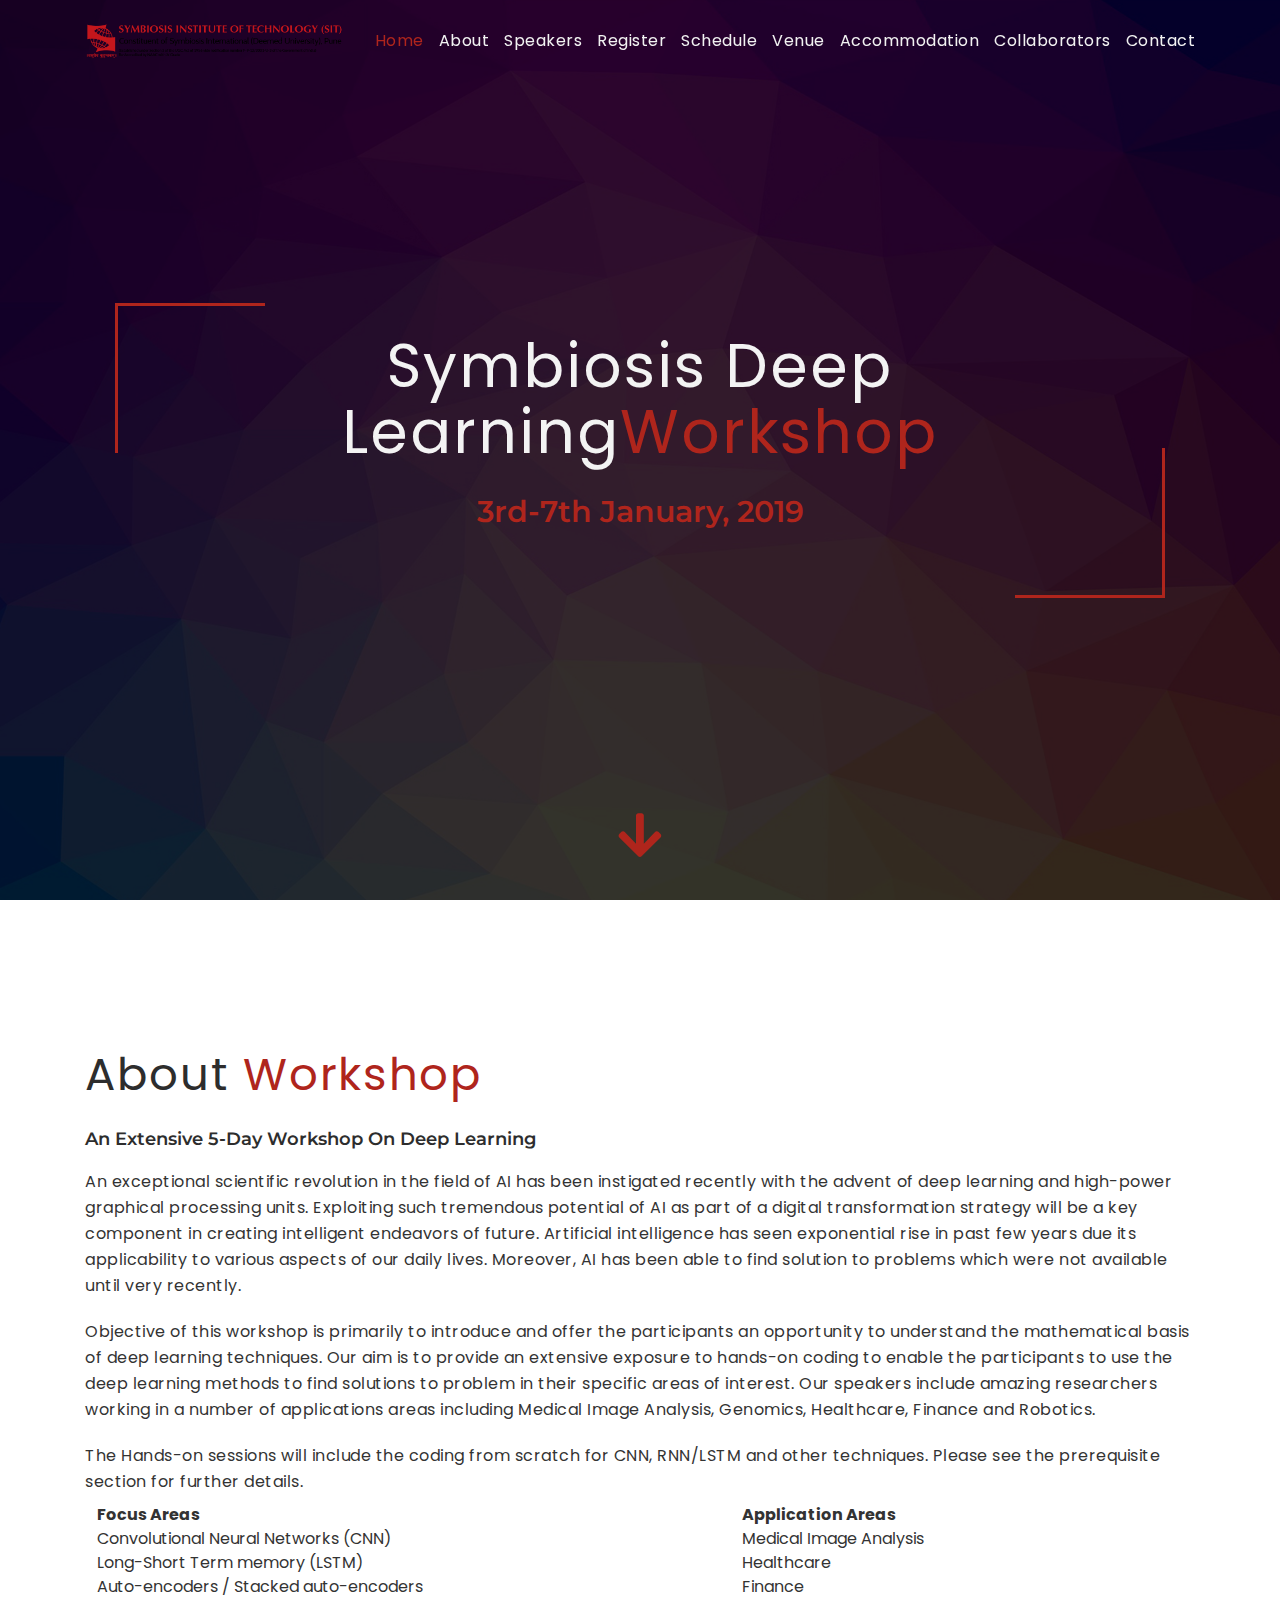
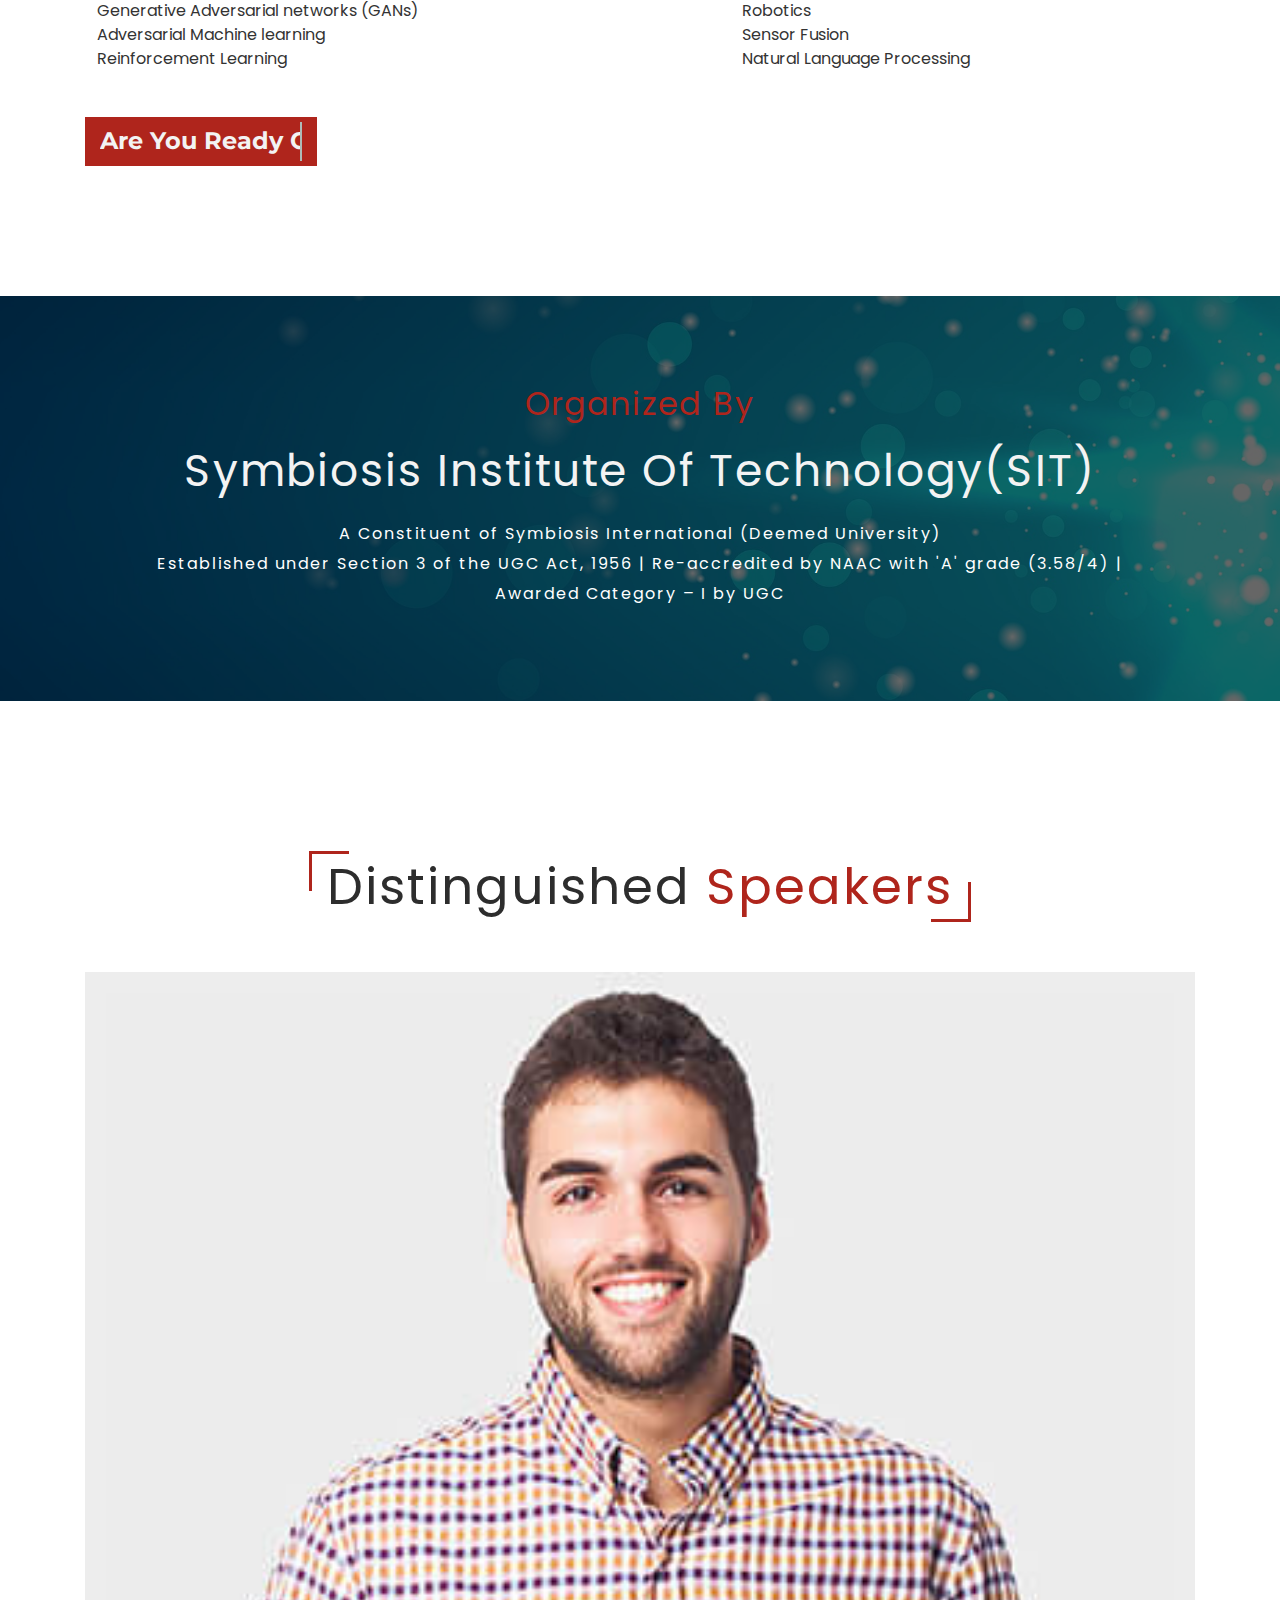
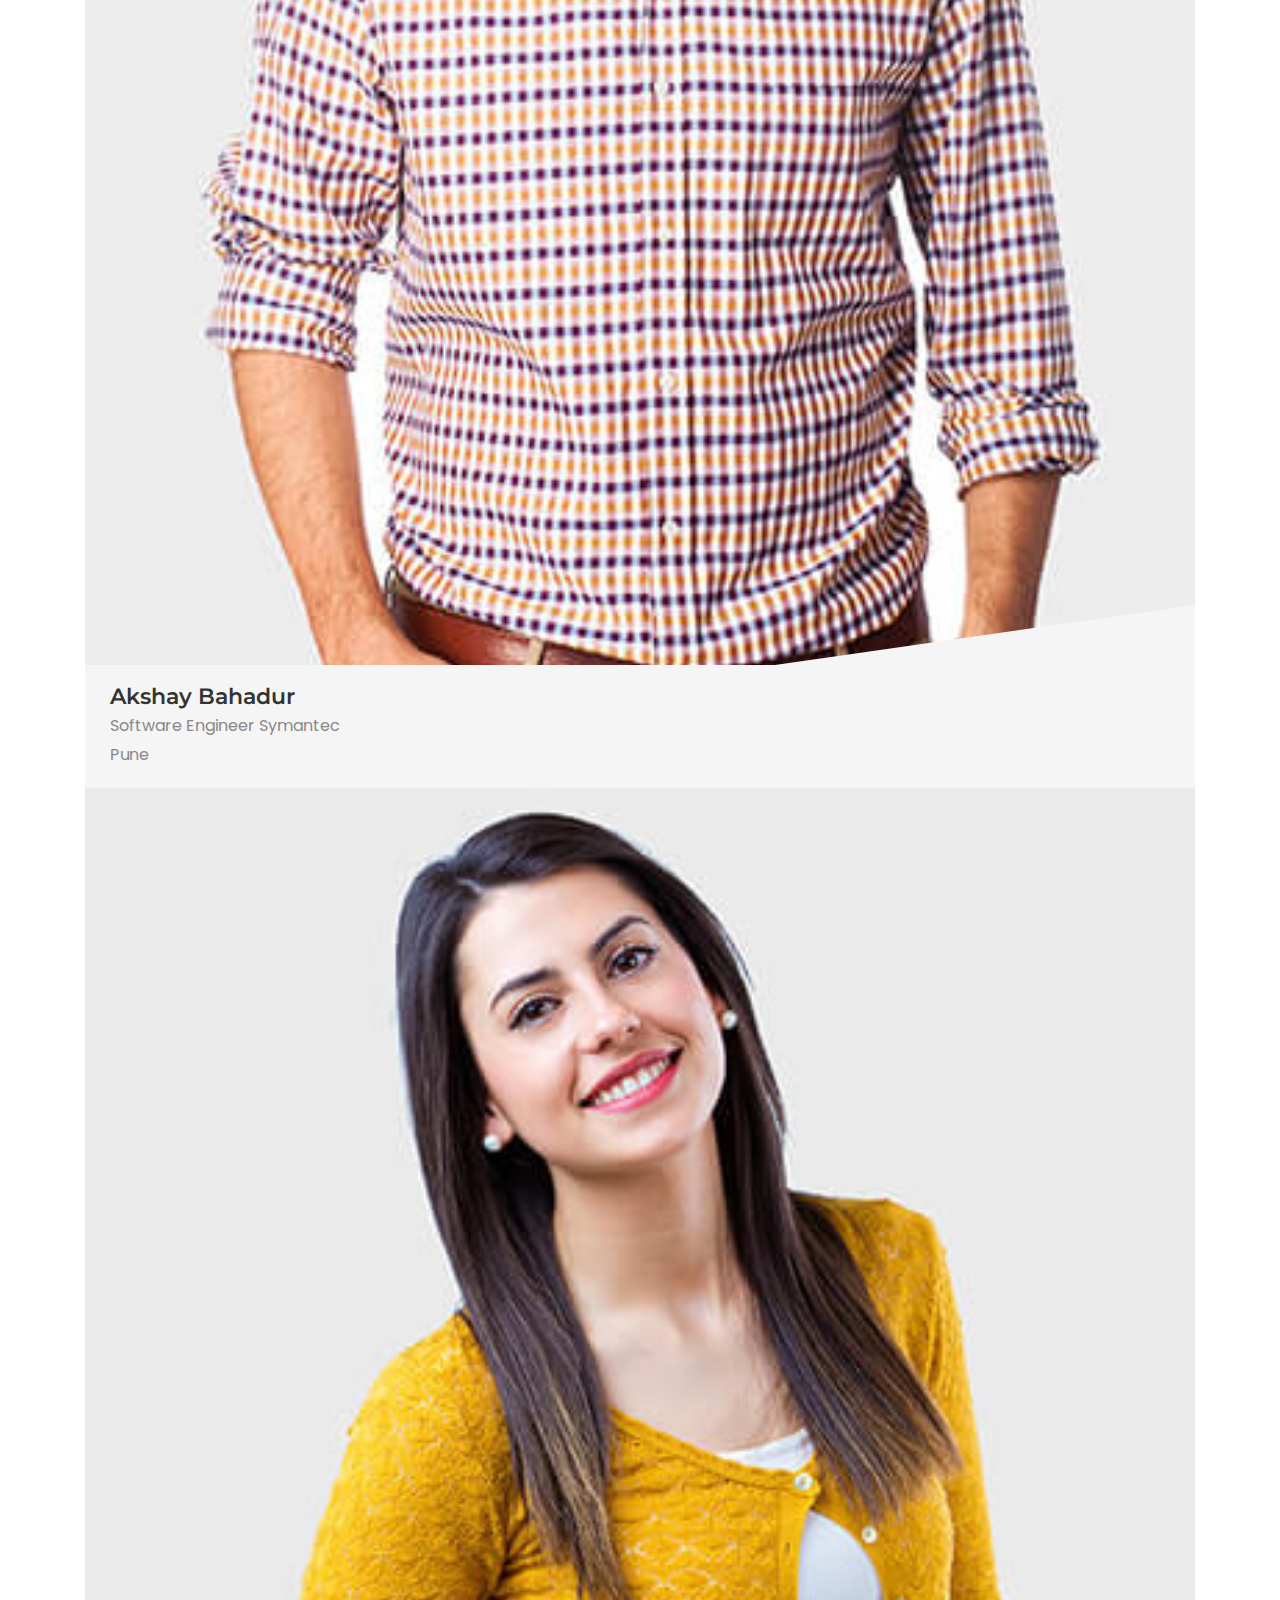
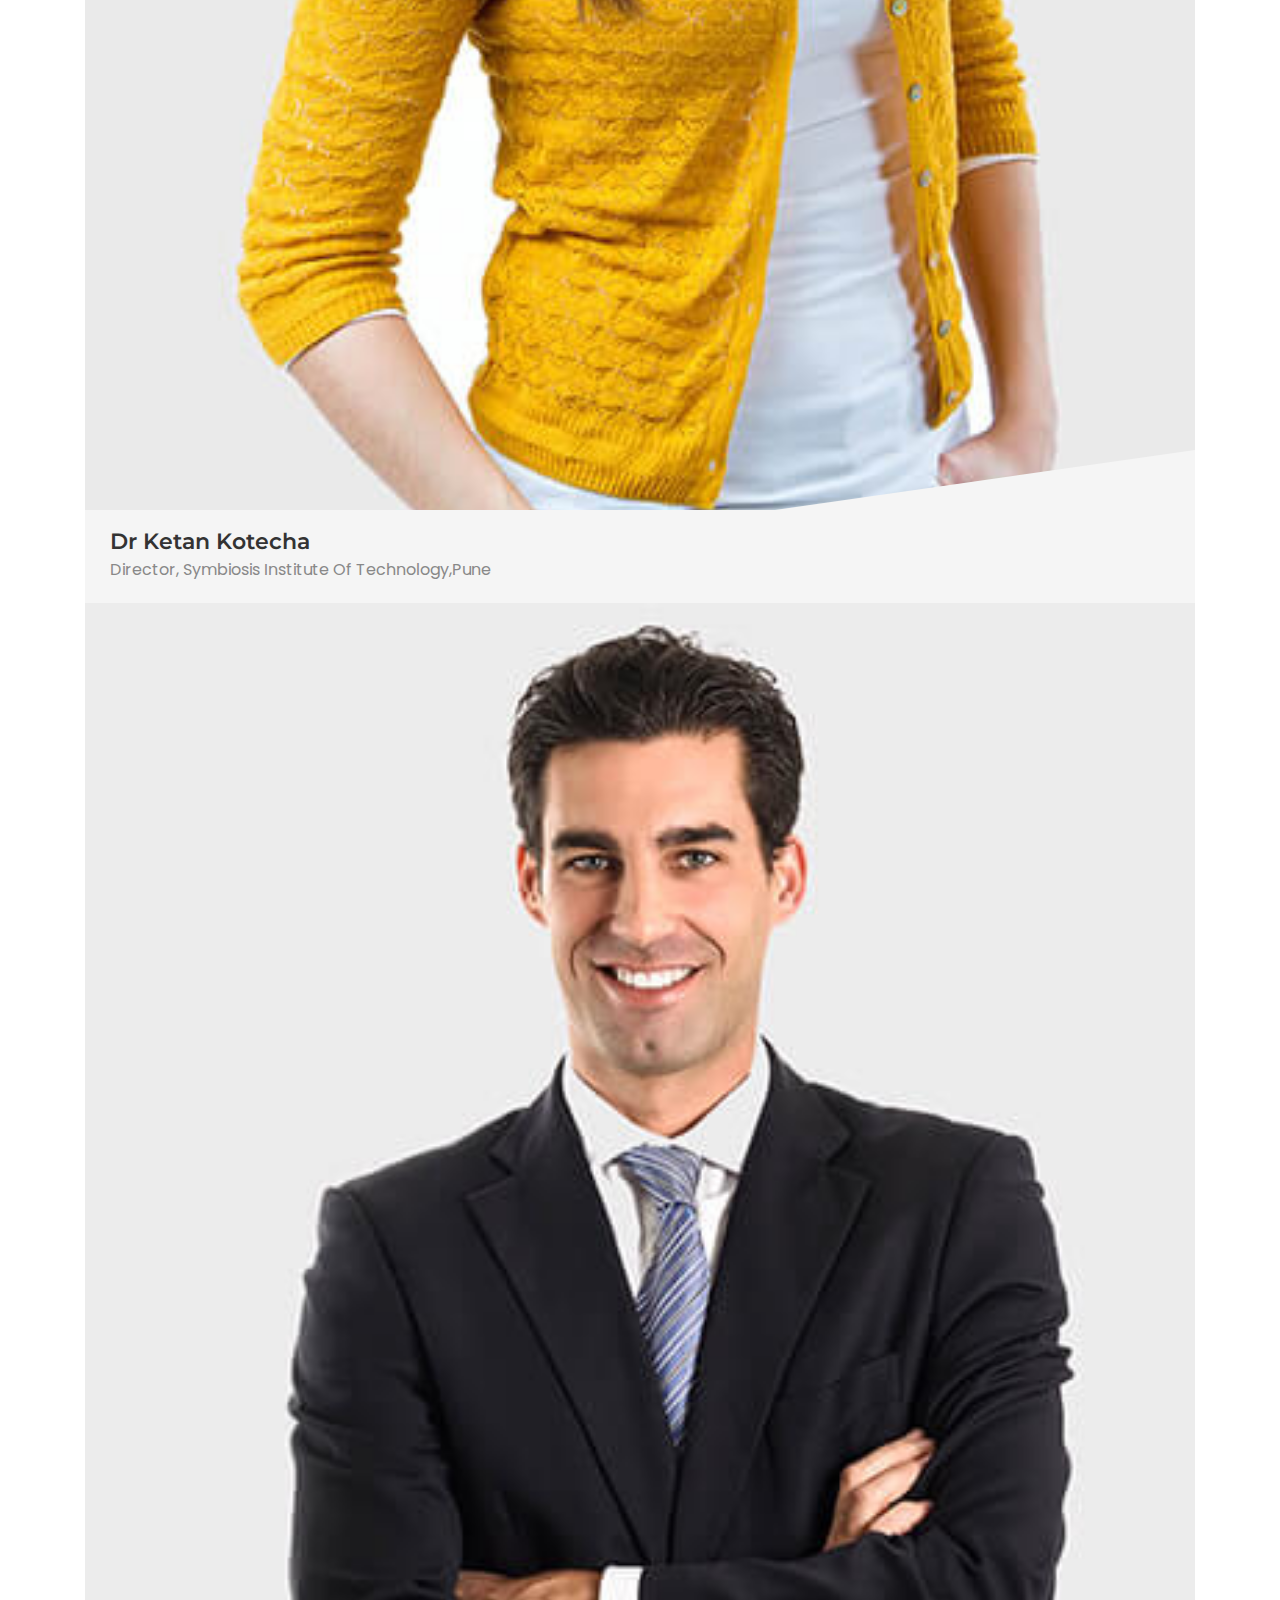
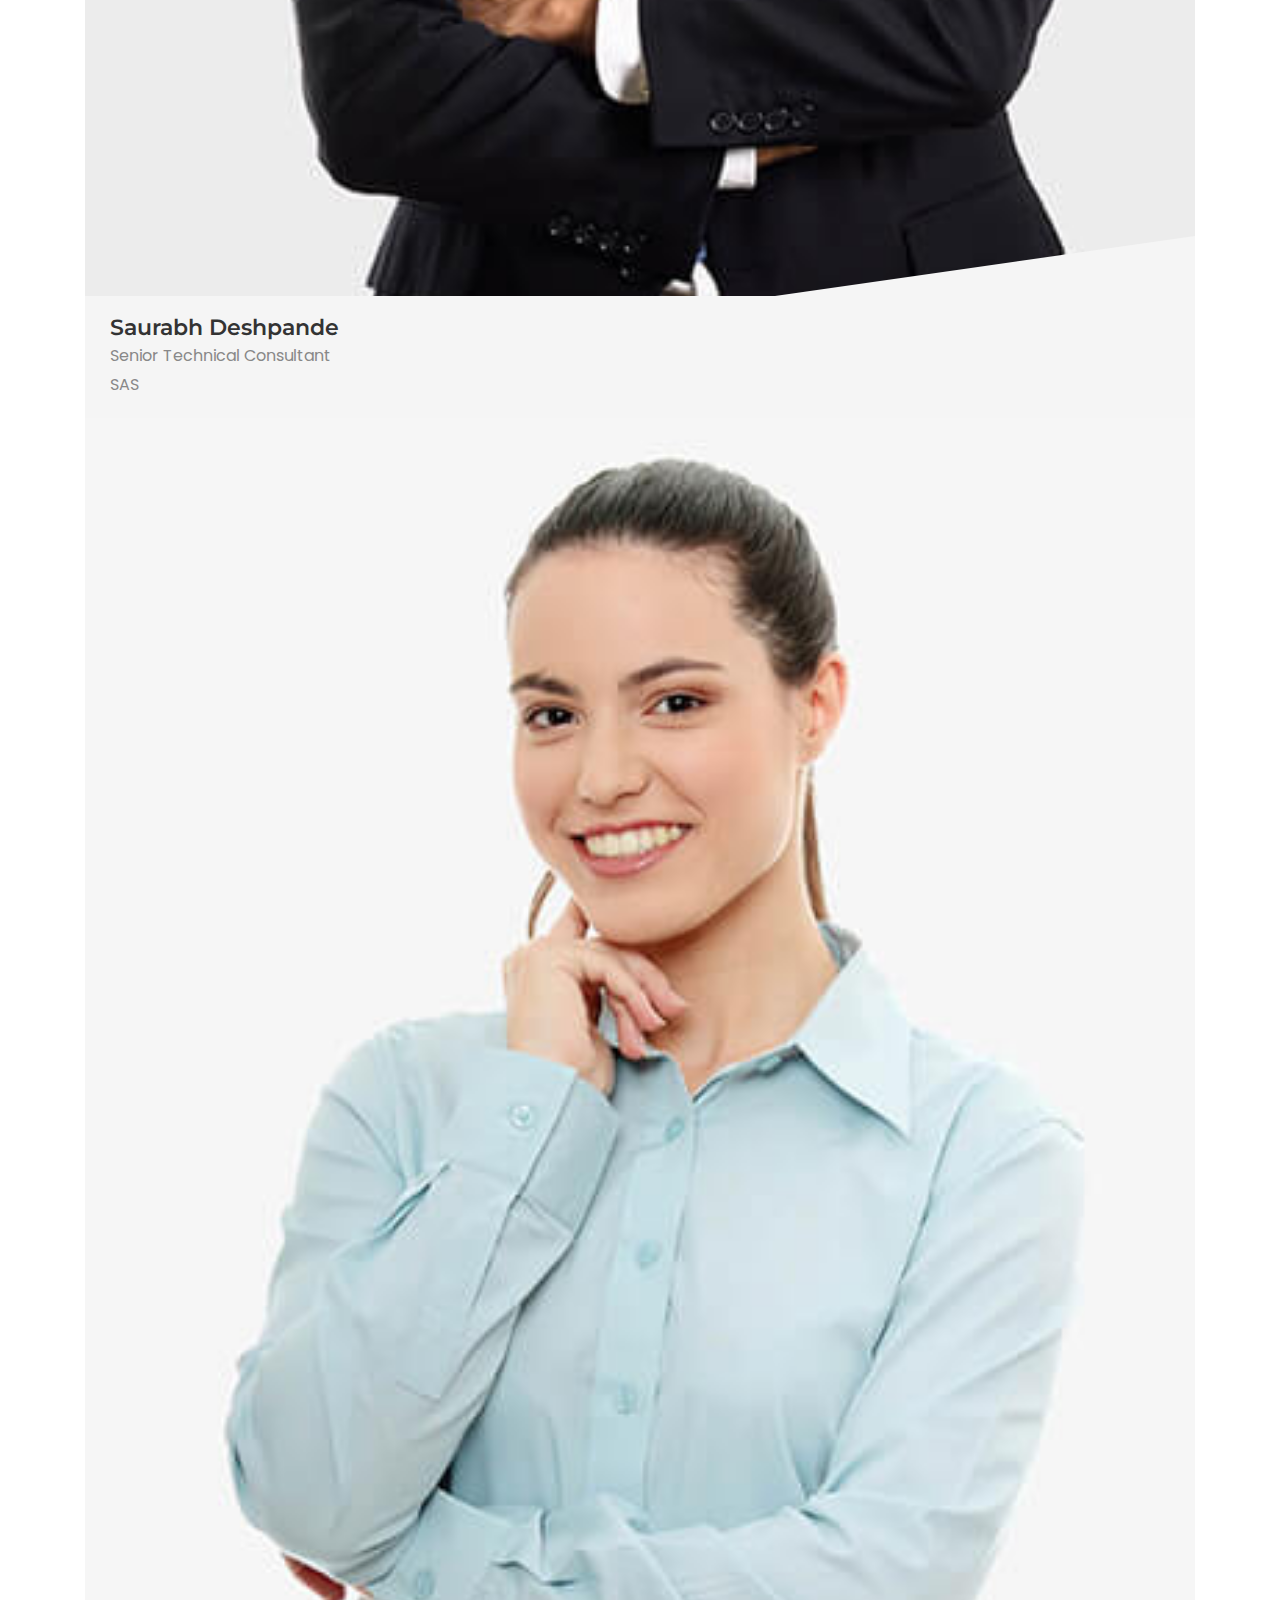
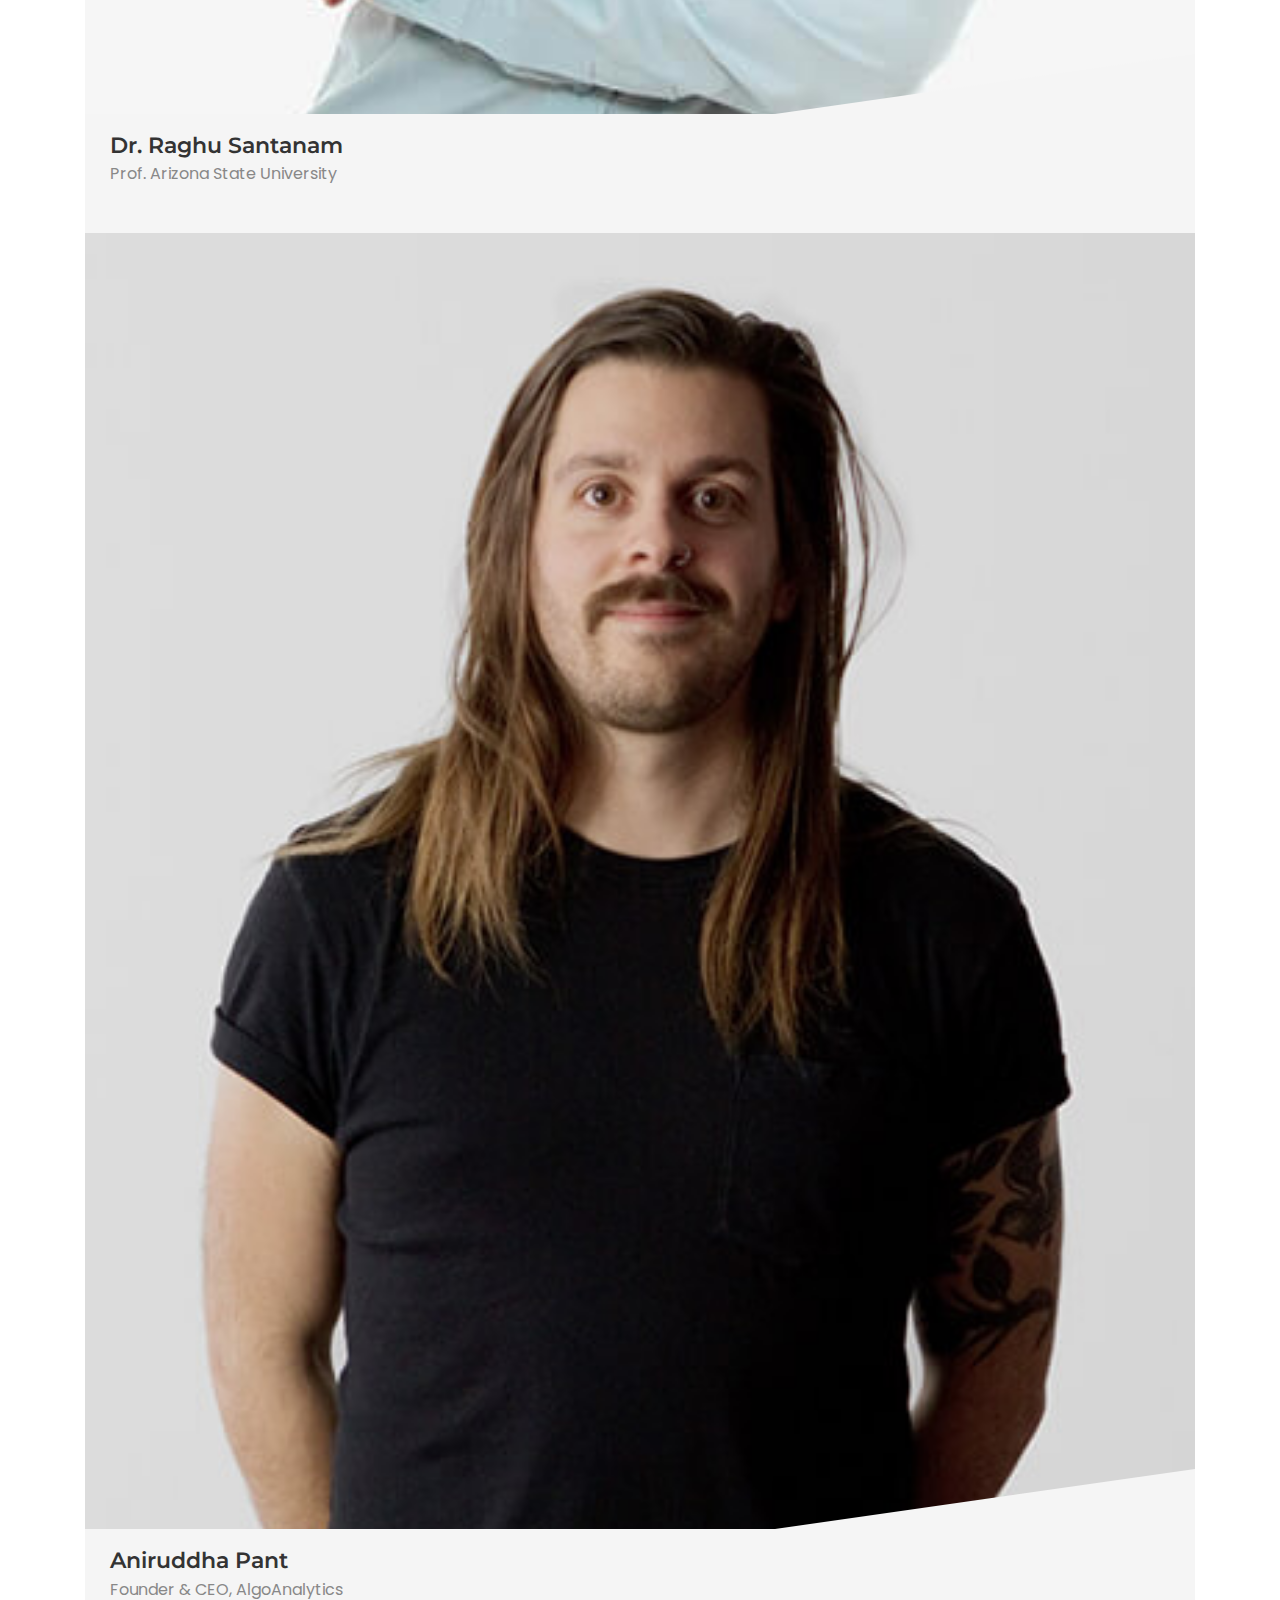
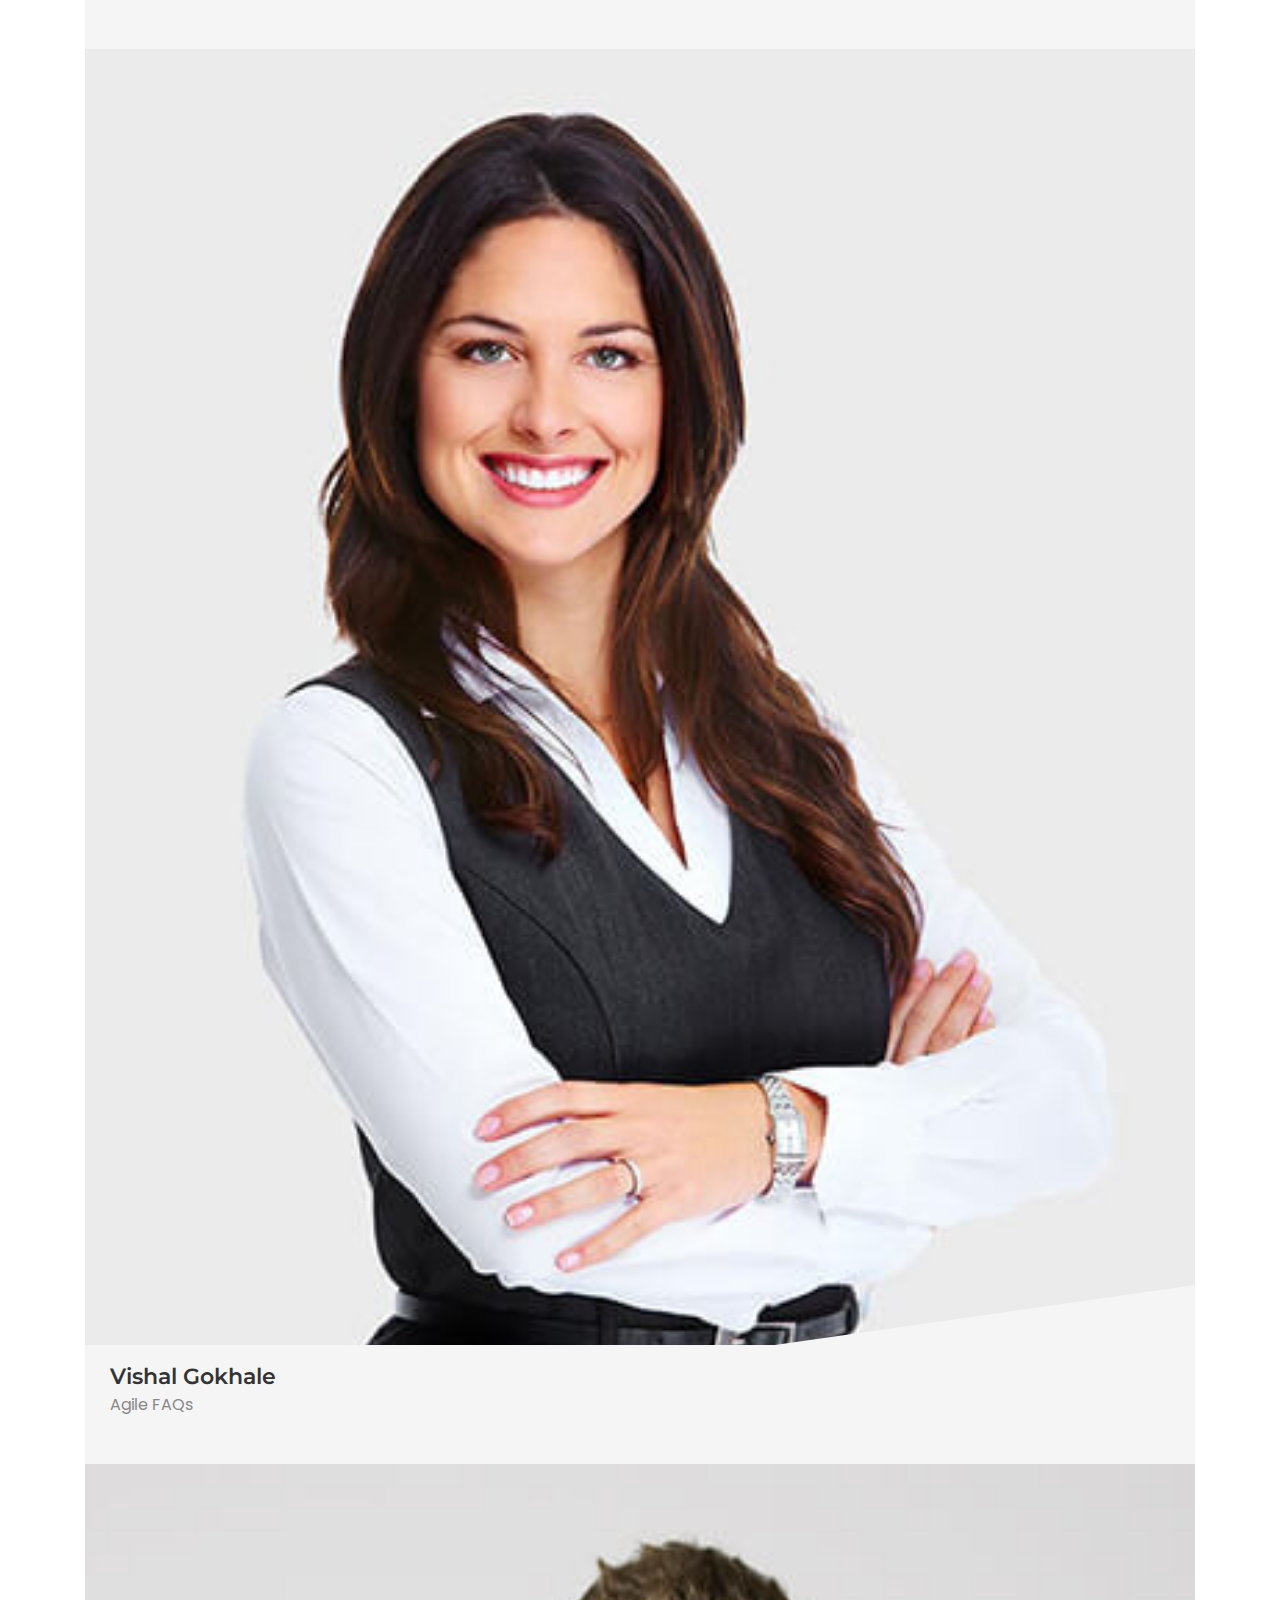
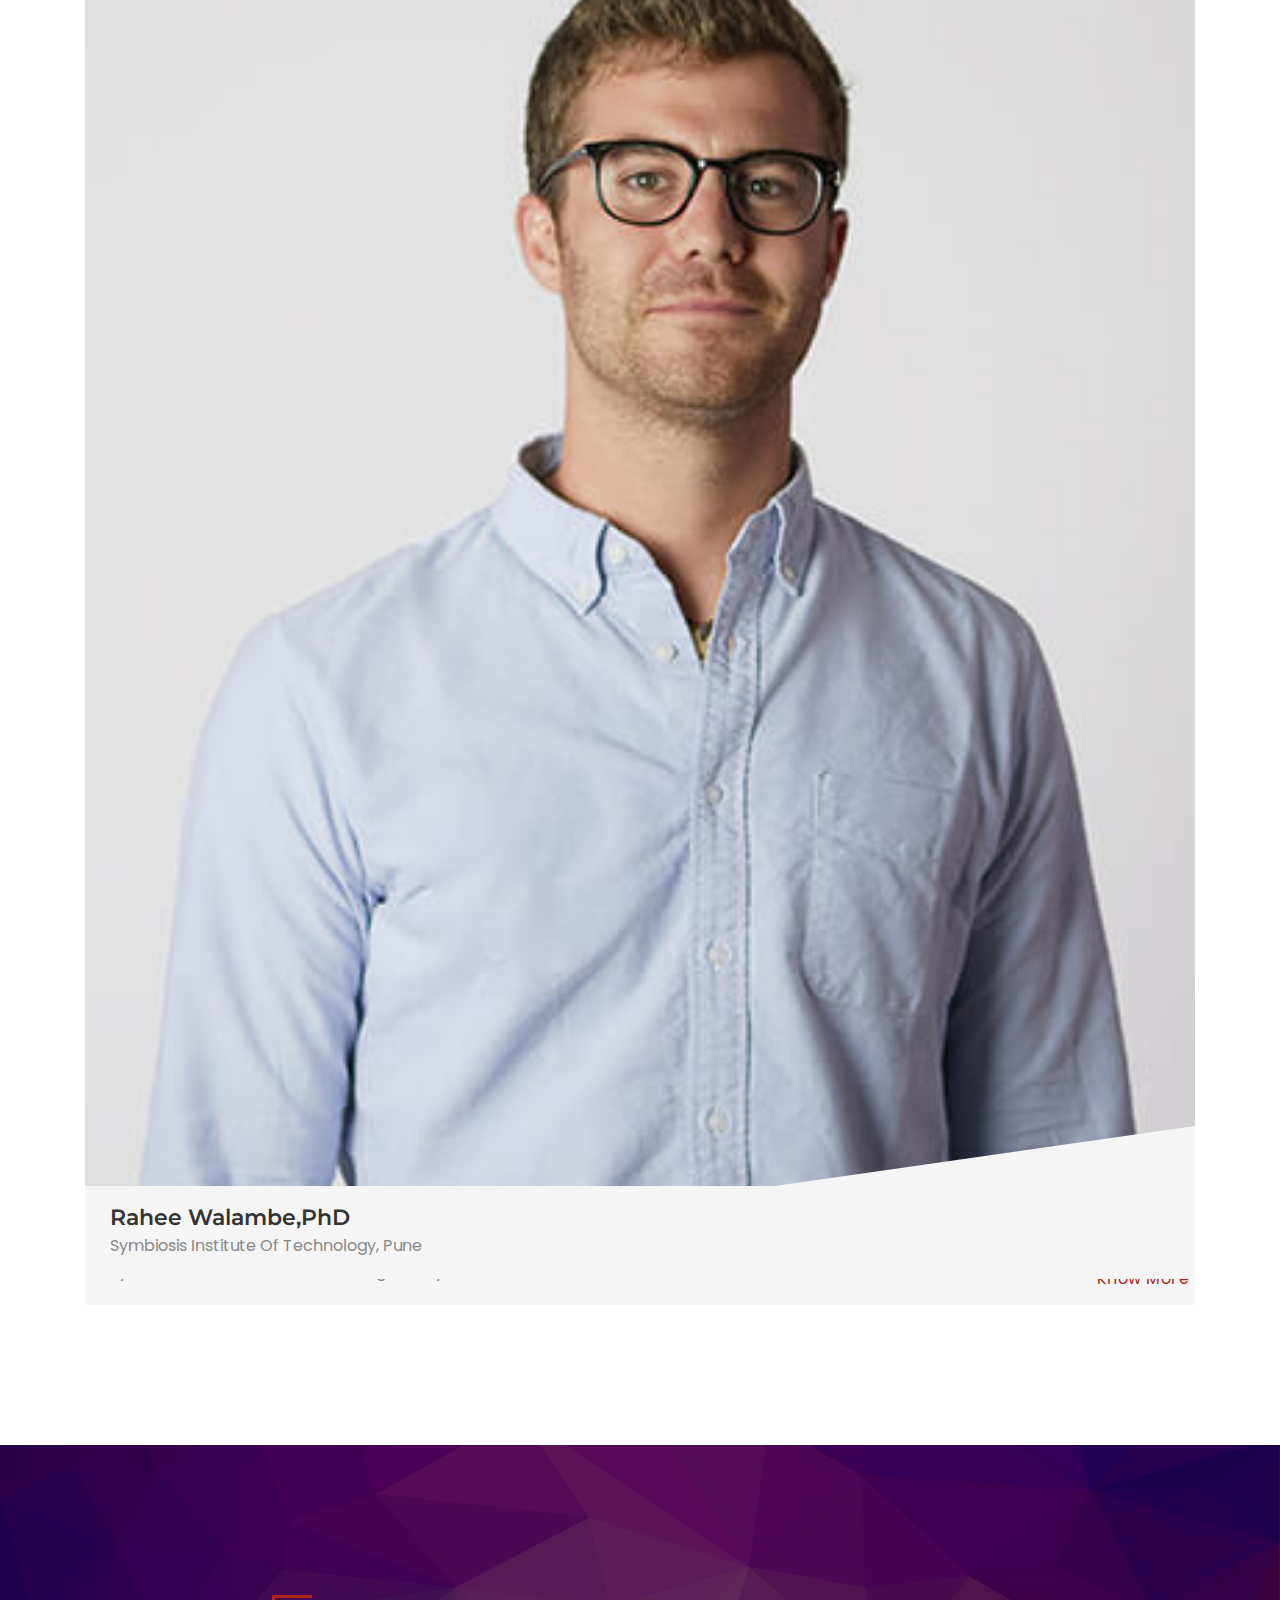
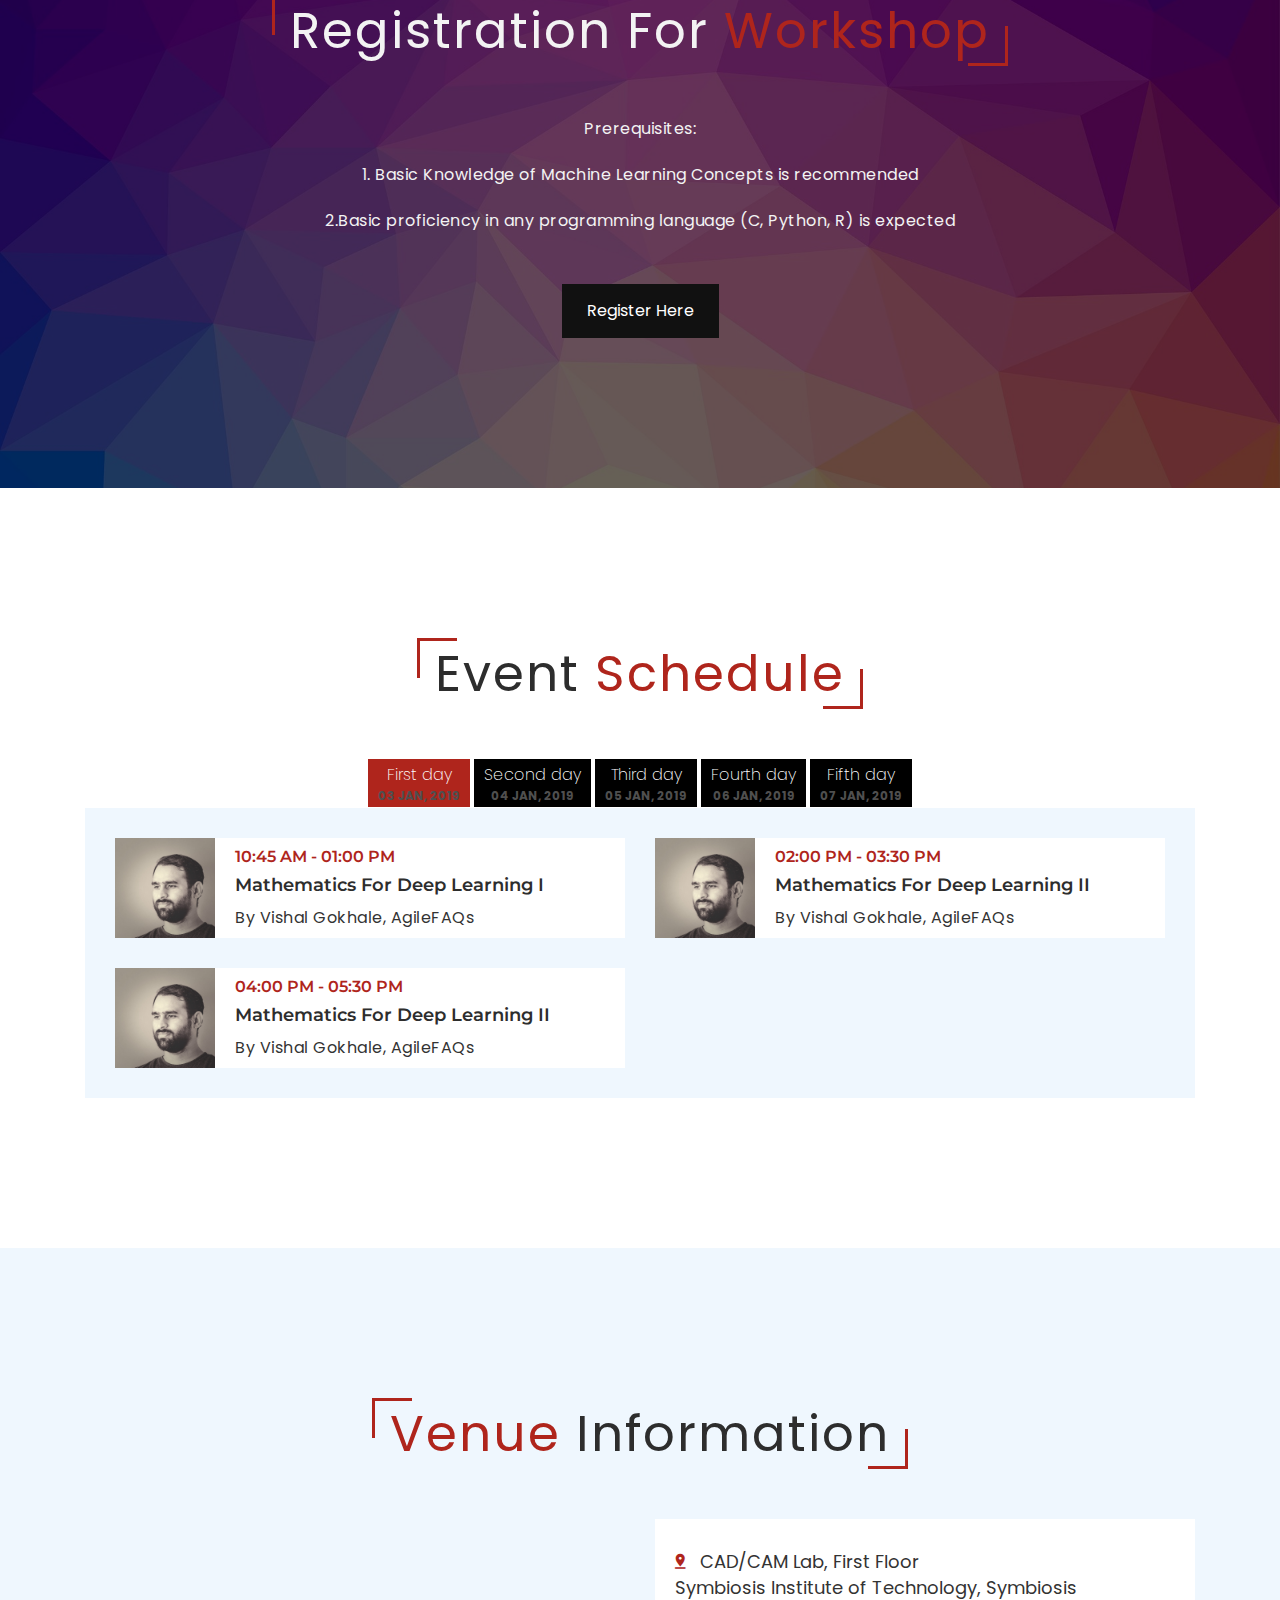
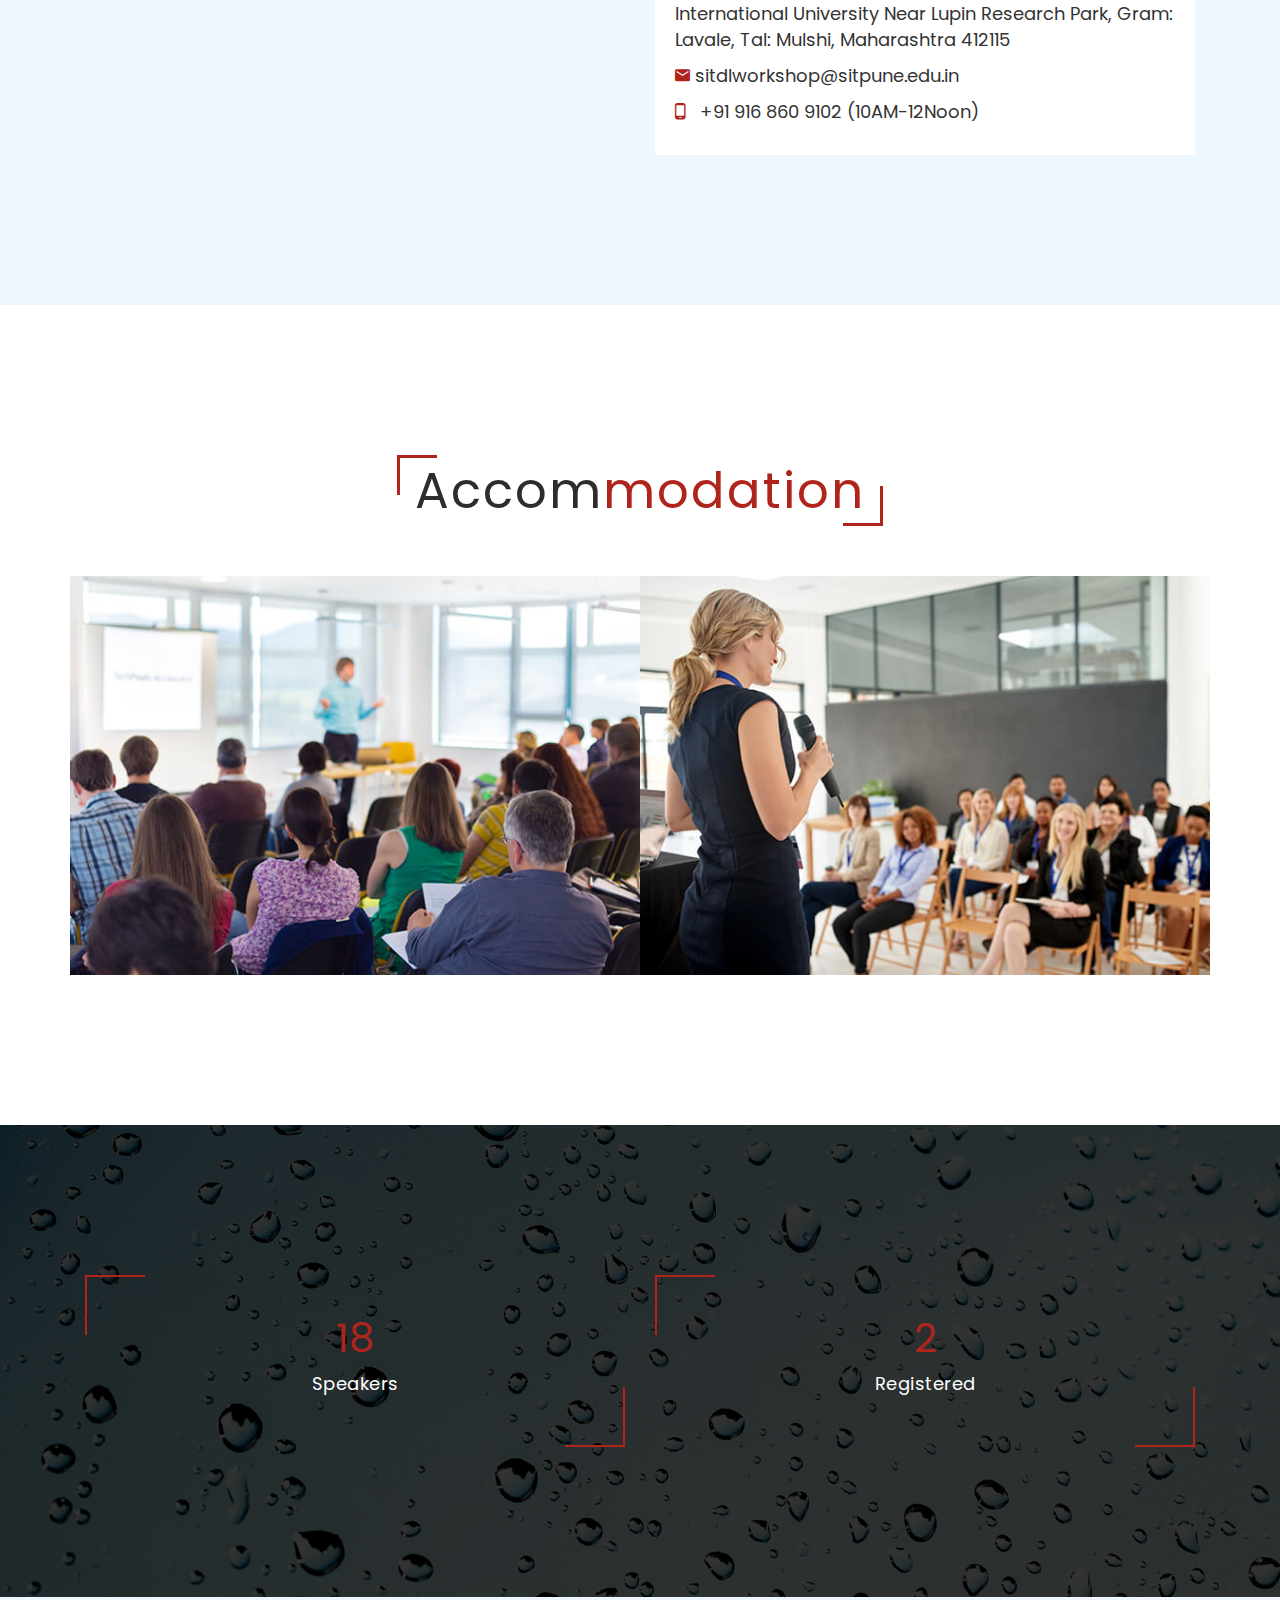
==== index.html @ ae868db5 "Updated Minor Bugs" ====
<!DOCTYPE html>
<html lang="en">
<head>

    <meta charset="utf-8">
    <meta http-equiv="X-UA-Compatible" content="IE=edge">
    <meta name="viewport" content="width=device-width, initial-scale=1">
    <meta name="title" content="Symbiosis Deeplearning Workshop">
    <meta name="description" content="Symbiosis Deep Learning Workshop, Organised By Symbiosis Institute of Technolog,Pune">


    <title>SYMBIOSIS DEEPLEARNING WORKSHOP</title>

    <!-- Favicon -->
    <link href="images/favicon_sit.png" rel="shortcut icon" type="image/png">
    <link href="images/favicon_sit.png" rel="icon" type="image/png">
    <!-- Bootstrap CSS -->
    <link href="css/bootstrap.min.css" rel="stylesheet">
    <!-- font-awesome CSS -->
    <link href="css/fontawesome-all.min.css" rel="stylesheet">
    <!-- font-awesome-animation.min CSS -->
    <link href="css/font-awesome-animation.min.css" rel="stylesheet">
    <!-- material-design-iconic-font.min CSS -->
    <link href="css/material-design-iconic-font.min.css" rel="stylesheet">
    <!-- animate.min CSS -->
    <link href="css/animate.min.css" rel="stylesheet">
    <!-- animated-text CSS -->
    <link href="css/animated-text.css" rel="stylesheet">
    <!-- owl CSS -->
    <link href="css/owl.css" rel="stylesheet">
    <!-- YTPlayer CSS -->
    <link href="css/jquery.mb.YTPlayer.min.css" rel="stylesheet">
    <!-- jarallax CSS -->
    <link href="css/jarallax.css" rel="stylesheet">
    <!-- lightbox CSS -->
    <link href="css/lightbox.min.css" rel="stylesheet">
    <!-- Style CSS -->
    <link href="css/style.css" rel="stylesheet">
    <!-- Responsive CSS -->
    <link href="css/responsive.css" rel="stylesheet">

</head>

<body id="page-top" data-spy="scroll" data-target=".fixed-top">
    <header class="main-header">
        <nav class="navbar navbar-expand-lg fixed-top navbar-light">
            <div class="container">
                <a class="navbar-brand" href="index.html">
                    <img class="logo-white" src="images/logo_sit.png" alt="">
                    <img class="logo-black" src="images/logo_sit.png" alt="">
                </a>
                <button class="navbar-toggler" type="button" data-toggle="collapse" data-target="#navbarSupportedContent" aria-controls="navbarSupportedContent" aria-expanded="false" aria-label="Toggle navigation">
                <span class="navbar-toggler-icon"></span>
              </button>

                <div class="collapse navbar-collapse justify-content-end" id="navbarSupportedContent">
                    <ul class="navbar-nav">
                        <li class="nav-item">
                            <a class="nav-link page-scroll active" href="#page-top">Home</a>
                        </li>
                        <li class="nav-item">
                            <a class="nav-link page-scroll" href="#about">About</a>
                        </li>
                        <li class="nav-item">
                            <a class="nav-link page-scroll" href="#speakers">Speakers</a>
                        </li>
                        <li class="nav-item">
                            <a class="nav-link page-scroll" href="#register">Register</a>
                        </li>
                        <li class="nav-item">
                            <a class="nav-link page-scroll" href="#schedules">Schedule</a>
                        </li>
                        <li class="nav-item">
                            <a class="nav-link page-scroll" href="#venue">Venue</a>
                        </li>
                        <li class="nav-item">
                            <a class="nav-link page-scroll" href="#accommodation">Accommodation</a>
                        </li>
                        <li class="nav-item">
                            <a class="nav-link page-scroll" href="#collaborator">Collaborators</a>
                        </li>
                        <li class="nav-item">
                            <a class="nav-link page-scroll" href="#contact">Contact</a>
                        </li>
                    </ul>
                </div>
            </div>
        </nav>
    </header>

    <!-- Hero Start -->
    <section class="hero-area jarallax over-layer-black" id="water-animation">
        <img class="jarallax-img" src="images/bg/1.jpg" alt="">
        <div class="hero-content">
            <div class="hero-content-center">
                <div class="container">
                    <div class="row">
                        <div class="col-md-12">
                            <div class="hero-col">
                                <h2>Symbiosis Deep Learning<span>Workshop</span></h2>
                                <h4>3rd-7th January, 2019</h4>
                                <div class='countdown' data-date="2019-01-03"></div>
                            </div>
                        </div>
                    </div>
                </div>
            </div>
        </div>
        <a href="#about" class="scroll-animate-icon page-scroll">
            <i class="fas fa-arrow-down faa-falling animated"></i>
        </a>
    </section>

    <!-- About Start -->
    <section class="about-area" id="about">
        <div class="container">
            <div class="row">
                <div class="col-xl-12 col-lg-12">
                    <div class="about-col">
                        <h2>about <span>workshop</span></h2>
                        <h4>An extensive 5-day workshop on deep learning </h4>
                        <p class="mb20">An exceptional scientific revolution in the field of AI has been    instigated recently with the advent of
                            deep learning and high-power graphical processing units. Exploiting such tremendous potential of
                            AI as part of a digital transformation strategy will be a key component in creating intelligent
                            endeavors of future. Artificial intelligence has seen exponential rise in past few years due its
                            applicability to various aspects of our daily lives. Moreover, AI has been able to find solution to
                            problems which were not available until very recently.</p>
                        <p class="mb20">Objective of this workshop is primarily to introduce and offer the participants an
                            opportunity to understand the mathematical basis of deep learning techniques. Our aim is to provide
                            an extensive exposure to hands-on coding to enable the participants to use the deep learning
                            methods to find solutions to problem in their specific areas of interest. Our speakers include
                            amazing researchers working in a number of applications areas including Medical Image Analysis,
                            Genomics, Healthcare, Finance and Robotics.</p>

                        <p>The Hands-on sessions will include the coding from scratch for CNN, RNN/LSTM and other techniques. Please see the prerequisite section for further details.</p>    
                        <table class="table table-borderless">
                            <thead>
                              <tr>
                                <th>Focus Areas</th>
                                <th>Application Areas</th>
                              </tr>
                            </thead>
                            <tbody>
                              <tr>
                                <td>Convolutional Neural Networks (CNN)</td>
                                <td>Medical Image Analysis</td>
                              </tr>
                              <tr>
                                <td>Long-Short Term memory (LSTM)</td>
                                <td>Healthcare</td>
                              </tr>
                              <tr>
                                <td>Auto-encoders / Stacked auto-encoders</td>
                                <td>Finance</td>
                              </tr>
                              <tr>
                                <td>Generative Adversarial networks (GANs)</td>
                                <td>Robotics</td>
                              </tr>
                              <tr>
                                <td>Adversarial Machine learning</td>
                                <td>Sensor Fusion</td>
                              </tr>
                              <tr>
                                <td>Reinforcement Learning</td>
                                <td>Natural Language Processing</td>
                              </tr>
                            </tbody>
                        </table>
                        <h3 class="cd-headline clip">
                            <span class="cd-words-wrapper">
                                <b class="is-visible">are you ready go</b>
                                <b>We are waiting for you</b>
                                <b>Register before last date</b>
                            </span>
                        </h3>
                    </div>
                </div>
            </div>
        </div>
    </section>

    <!-- Organizer Start -->
    <section class="organizer-area jarallax over-layer-black" id="organizer">
        <img class="jarallax-img" src="images/bg/2.jpg" alt="">
        <div class="container">
            <div class="row">
                <div class="col-md-12">
                    <div class="organizer-col">
                        <h2>Organized By</h2>
                        <h1>Symbiosis Institute of Technology(SIT)</h1>
                    
                        <p>A Constituent of Symbiosis International (Deemed University)</p>
                        <p>Established under Section 3 of the UGC Act, 1956 | Re-accredited by NAAC with 'A' grade (3.58/4) |</p>
                        <p>Awarded Category – I by UGC</p>
                    </div>
                </div>
            </div>
        </div>
    </section>

    <!-- Speakers Start -->
    <section class="speakers-area" id="speakers">
        <div class="container">
            <div class="row">
                <div class="col-md-12">
                    <div class="section-title">
                        <h2>distinguished <span>speakers</span></h2>
                    </div>
                </div>
            </div>
            <div class="row">
                <div class="col-md-12">
                    <div class="speaker-carousel speaker-box">
                        <div class="our-speaker" data-toggle="modal" data-target="#speaker-description" data-speaker="akshay">
                            <img src="images/speaker/1.jpg" alt="">
                            <ul class="social">
                                <!--li><a href="#" class="fab fa-facebook-f"></a></li>
                                <li><a href="#" class="fab fa-google-plus-g"></a></li-->
                                <p>Know More</p>
                            </ul>
                            <div class="team-content">
                                <h3 class="title">Akshay Bahadur</h3>
                                <span class="post">software Engineer Symantec</span>
                                <span class="post">Pune</span>
                            </div>
                        </div> 
                        <div class="our-speaker" data-toggle="modal" data-target="#speaker-description" data-speaker="kotecha">
                            <img src="images/speaker/2.jpg" alt="">
                            <ul class="social">
                                <p>Know More</p>
                            </ul>
                            <div class="team-content">
                                <h3 class="title">Dr Ketan Kotecha</h3>
                                <span class="post">Director, Symbiosis Institute of Technology,Pune</span>
                            </div>
                        </div>
                        <div class="our-speaker" data-toggle="modal" data-target="#speaker-description" data-speaker="saurabh">
                            <img src="images/speaker/3.jpg" alt="">
                            <ul class="social">
                                <p>Know More</p>
                            </ul>
                            <div class="team-content">
                                <h3 class="title">Saurabh Deshpande</h3>
                                <span class="post">Senior Technical Consultant</span>
                                <span class="post">SAS</span>
                            </div>
                        </div>
                        <div class="our-speaker" data-toggle="modal" data-target="#speaker-description" data-speaker="raghu">
                            <img src="images/speaker/4.jpg" alt="">
                            <ul class="social">
                                <p>Know More</p>
                            </ul>
                            <div class="team-content">
                                <h3 class="title">Dr. Raghu Santanam</h3>
                                <span class="post">Prof. Arizona State University</span>
                                <span></br></span>
                            </div>
                        </div>
                        <div class="our-speaker" data-toggle="modal" data-target="#speaker-description" data-speaker="aniruddha">
                            <img src="images/speaker/5.jpg" alt="">
                            <ul class="social">
                                <p>Know More</p>
                            </ul>
                            <div class="team-content">
                                <h3 class="title">Aniruddha Pant</h3>
                                <span class="post">Founder & CEO, AlgoAnalytics</span>
                                <span></br></span>
                            </div>
                        </div>
                        <div class="our-speaker" data-toggle="modal" data-target="#speaker-description" data-speaker="vishal">
                            <img src="images/speaker/6.jpg" alt="">
                            <ul class="social">
                                <p>Know More</p>
                            </ul>
                            <div class="team-content">
                                <h3 class="title">Vishal Gokhale</h3>
                                <span class="post">Agile FAQs</span>
                                <span></br></span>
                            </div>
                        </div>
                        <div class="our-speaker" data-toggle="modal" data-target="#speaker-description" data-speaker="rahee">
                            <img src="images/speaker/7.jpg" alt="">
                            <ul class="social">
                                <p>Know More</p>
                            </ul>
                            <div class="team-content">
                                <h3 class="title">Rahee Walambe,PhD</h3>
                                <span class="post">Symbiosis Institute of Technology, Pune</span>
                            </div>
                        </div>
                        <div class="our-speaker" data-toggle="modal" data-target="#speaker-description" data-speaker="madhura">
                            <img src="images/speaker/8.png" alt="">
                            <ul class="social">
                                <p>Know More</p>
                            </ul>
                            <div class="team-content">
                                <h3 class="title">Madhura Ingalhalikar,PhD</h3>
                                <span class="post">Symbiosis Center for medical Image Analysis, Pune</span>
                            </div>
                        </div>
                    </div>
                </div>
            </div>
        </div>
    </section>

    <!-- Ticket Start -->
    <section class="ticket-area jarallax over-layer-black" id="register">
        <img class="jarallax-img" src="images/bg/3.jpg" alt="">
        <div class="container">
            <div class="row">
                <div class="col-md-12">
                    <div class="section-title">
                        <h2>Registration for <span>Workshop</span></h2>
                    </div>
                </div>
            </div>
            <div class="row justify-content-center">
                <div class="col-lg-8 col-md-12">
                    <div class="ticket-col">
                        <p> Prerequisites:</p>
                        <p>1. Basic Knowledge of Machine Learning Concepts is recommended</p>
                        <p>2.Basic proficiency in any programming language (C, Python, R) is expected</p>
                        <div class="row">
                            <div class="col-md-12">
                                <a href="https://docs.google.com/forms/d/e/1FAIpQLSdyuKW2ZPpiCpItuhpHS4m__z4e8c8zW6QkhushG4bRdtNEoA/viewform" class="btn btn-default btn-style btn-color" target="_blank"<button type="submit">Register here</button></a>
                            </div>
                        </div>
                    </div>
                </div>
            </div>
        </div>
    </section>

    <!-- Schedules Start -->
    <section class="schedule-area" id="schedules">
        <div class="container">
            <div class="row">
                <div class="col-md-12">
                    <div class="section-title">
                        <h2>Event <span>Schedule</span></h2>
                    </div>
                </div>
            </div>
            <div class="row">
                <div class="col-md-12">
                    <div class="schedule-col">
                        <div class="tab-panels">
                            <ul class="tabs">
                                <li data-panel-name="panel1" class="active">First day <span>03 JAN, 2019</span></li>
                                <li data-panel-name="panel2">Second day <span>04 JAN, 2019</span></li>
                                <li data-panel-name="panel3">Third day <span>05 JAN, 2019</span></li>
                                <li data-panel-name="panel4">Fourth day <span>06 JAN, 2019</span></li>
                                <li data-panel-name="panel5">Fifth day <span>07 JAN, 2019</span></li>
                            </ul>
                            <div id="panel1" class="panel active">
                                <div class="row">
                                    <div class="col-lg-6">
                                        <div class="schedule-box">
                                            <img src="images/schedule/0.jpg" alt="">
                                            <h4>10:45 AM - 01:00 PM</h4>
                                            <h3>Mathematics for Deep Learning I</h3>
                                            <p>By Vishal Gokhale, AgileFAQs</p>
                                        </div>
                                    </div>
                                    <div class="col-lg-6">
                                        <div class="schedule-box">
                                            <img src="images/schedule/0.jpg" alt="">
                                            <h4>02:00 PM - 03:30 PM</h4>
                                            <h3>Mathematics for Deep Learning II</h3>
                                            <p>By Vishal Gokhale, AgileFAQs</p>
                                        </div>
                                    </div>
                                    <div class="col-lg-6">
                                        <div class="schedule-box">
                                            <img src="images/schedule/0.jpg" alt="">
                                            <h4>04:00 PM - 05:30 PM</h4>
                                            <h3>Mathematics for Deep Learning II </h3>
                                            <p>By Vishal Gokhale, AgileFAQs</p>
                                        </div>
                                    </div>
                                </div>
                            </div>
                            <div id="panel2" class="panel">
                                <div class="row">
                                    <div class="col-lg-6">
                                        <div class="schedule-box">
                                            <img src="images/schedule/4.jpg" alt="">
                                            <h4>09:30 AM - 10:30 AM</h4>
                                            <h3>Skype Session on General Aspects of AI</h3>
                                            <p>By Dr. Raghu Santanam, Prof. Arizona State University</p>
                                        </div>
                                    </div>
                                    <div class="col-lg-6">
                                        <div class="schedule-box">
                                            <img src="images/schedule/2.jpg" alt="">
                                            <h4>10:45 AM - 12:15 PM</h4>
                                            <h3>CNN Theory</h3>
                                            <p>By Dr. Kotecha, Director SIT,Pune</p>
                                        </div>
                                    </div>
                                    <div class="col-lg-6">
                                        <div class="schedule-box">
                                            <img src="images/schedule/11.png" alt="">
                                            <h4>12:15 PM - 01:00 PM</h4>
                                            <h3>Case Study I</h3>
                                            <p>By Dr. Madhura Ingalhalikar, SCMIA</p>
                                        </div>
                                    </div>
                                    <div class="col-lg-6">
                                        <div class="schedule-box">
                                            <img src="images/schedule/6.jpg" alt="">
                                            <h4>02:00 PM - 03:30 PM</h4>
                                            <h3>Hands on CNN</h3>
                                            <p>By Narendra Patwardhan, MTU & Adnan Ahmad, Algoanalytics</p>
                                        </div>
                                    </div>
                                    <div class="col-lg-6">
                                        <div class="schedule-box">
                                            <img src="images/schedule/12.jpg" alt="">
                                            <h4>04:00 PM - 05:30 PM</h4>
                                            <h3>Hands on CNN</h3>
                                            <p>By Narendra Patwardhan, MTU & Adnan Ahmad, Algoanalytics</p>
                                        </div>
                                    </div>
                                </div>
                            </div>
                            <div id="panel3" class="panel">
                                <div class="row">
                                    <div class="col-lg-6">
                                        <div class="schedule-box">
                                            <img src="images/schedule/8.jpg" alt="">
                                            <h4>09:30 AM - 10:30 AM</h4>
                                            <h3>Expert Session I</h3>
                                            <p>By Nitin Mallya, GE Labs</p>
                                        </div>
                                    </div>
                                    <div class="col-lg-6">
                                        <div class="schedule-box">
                                            <img src="images/schedule/10.jpg" alt="">
                                            <h4>10:45 AM - 12:15 PM</h4>
                                            <h3>RNN Theory</h3>
                                            <p>By Dr. Rahee Walambe, SIT</p>
                                        </div>
                                    </div>
                                    <div class="col-lg-6">
                                        <div class="schedule-box">
                                            <img src="images/schedule/8.jpeg" alt="">
                                            <h4>12:15 PM - 01:00 PM</h4>
                                            <h3>Case Study : Genomics</h3>
                                            <p>By Nikita Bhandari, SIT</p>
                                        </div>
                                    </div>
                                    <div class="col-lg-6">
                                        <div class="schedule-box">
                                            <img src="images/schedule/6.jpg" alt="">
                                            <h4>02:00 PM - 03:30 PM</h4>
                                            <h3>Hands on RNN/LSTM</h3>
                                            <p>By Narendra Patwardhan, MTU & Adnan Ahmad, Algoanalytics</p>
                                        </div>
                                    </div>
                                    <div class="col-lg-6">
                                        <div class="schedule-box">
                                            <img src="images/schedule/12.jpg" alt="">
                                            <h4>04:00 PM - 05:30 PM</h4>
                                            <h3>Hands on RNN/LSTM</h3>
                                            <p>By Narendra Patwardhan, MTU & Adnan Ahmad, Algoanalytics</p>
                                        </div>
                                    </div>
                                </div>
                            </div>
                            <div id="panel4" class="panel">
                                <div class="row">
                                    <div class="col-lg-6">
                                        <div class="schedule-box">
                                            <img src="images/schedule/3.jpg" alt="">
                                            <h4>09:30 AM - 10:30 AM</h4>
                                            <h3>Reinforcement Learning</h3>
                                            <p>By Saurabh Deshpande, SAS</p>
                                        </div>
                                    </div>
                                    <div class="col-lg-6">
                                        <div class="schedule-box">
                                            <img src="images/schedule/7.jpeg" alt="">
                                            <h4>10:45 AM - 12:15 PM</h4>
                                            <h3>Autoencoder</h3>
                                            <p>By Prof. Parag Narkhede, SIT</p>
                                        </div>
                                    </div>
                                    <div class="col-lg-6">
                                        <div class="schedule-box">
                                            <img src="images/schedule/9.jpg" alt="">
                                            <h4>12:15 PM - 01:00 PM</h4>
                                            <h3></h3>
                                            <p>By Prof. Shilpa Gite, SIT</p>
                                        </div>
                                    </div>
                                    <div class="col-lg-6">
                                        <div class="schedule-box">
                                            <img src="images/schedule/6.jpg" alt="">
                                            <h4>02:00 PM - 03:30 PM</h4>
                                            <h3>Competition Prep Kaggle</h3>
                                            <p>By Narendra Patwardhan, MTU & Adnan Ahmad, Algoanalytics</p>
                                        </div>
                                    </div>
                                    <div class="col-lg-6">
                                        <div class="schedule-box">
                                            <img src="images/schedule/12.jpg" alt="">
                                            <h4>04:00 PM - 05:30 PM</h4>
                                            <h3>Competition Prep Kaggle</h3>
                                            <p>By Narendra Patwardhan, MTU & Adnan Ahmad, Algoanalytics</p>
                                        </div>
                                    </div>
                                </div>
                            </div>
                            <div id="panel5" class="panel">
                                <div class="row">
                                    <div class="col-lg-6">
                                        <div class="schedule-box">
                                            <img src="images/schedule/1.jpg" alt="">
                                            <h4>09:30 AM - 10:30 AM</h4>
                                            <h3>Expert Session III  GANs</h3>
                                            <p>By Akshay Bahadur, Symantec</p>
                                        </div>
                                    </div>
                                    <div class="col-lg-6">
                                        <div class="schedule-box">
                                            <img src="images/schedule/5.jpg" alt="">
                                            <h4>10:45 AM - 12:15 PM</h4>
                                            <h3>Natural Language Processing</h3>
                                            <p>By Aniruddha Pant, AlgoAnalytics</p>
                                        </div>
                                    </div>
                                    <div class="col-lg-6">
                                        <div class="schedule-box">
                                            <img src="images/schedule/.jpeg" alt="">
                                            <h4>12:15 PM - 01:00 PM</h4>
                                            <h3>Competition Prep Kaggle Conclusion /Prize distribution</h3>
                                            <p></p>
                                        </div>
                                    </div>
                                </div>
                            </div>
                        </div>
                    </div>
                </div>
            </div>
        </div>
    </section>  
    <!-- Venue Start -->
    <section class="venue-area" id="venue">
        <div class="container">
            <div class="row">
                <div class="col-md-12">
                    <div class="section-title">
                        <h2><span>venue</span> information</h2>
                    </div>
                </div>
            </div>
            <div class="row">
                <div class="col-lg-6 col-md-12">
                    <div class="venue-col wow fadeInLeft" data-wow-duration="1s" data-wow-delay="0s">
                        <img src="images/venue/1.jpg" alt="">
                    </div>
                </div>
                <div class="col-lg-6 col-md-12">
                    <div class="venue-col wow fadeInRight" data-wow-duration="1s" data-wow-delay="0s">
                        <div class="venue-details">
                            <ul>
                                <li><i class="zmdi zmdi-pin-drop"></i>
                                    CAD/CAM Lab, First Floor</br>
                                    Symbiosis Institute of Technology,
                                    Symbiosis International University
                                    Near Lupin Research Park,
                                    Gram: Lavale, Tal: Mulshi,
                                    Maharashtra 412115 
                                </li>
                                <li><i class="zmdi zmdi-email"></i>sitdlworkshop@sitpune.edu.in</li>
                                <li><i class="zmdi zmdi-smartphone-android"></i> +91 916 860 9102 (10AM-12Noon)</li>
                            </ul>
                        </div>
                    </div>
                </div>
            </div>
        </div>
    </section>

    <!-- Acommodation Start -->
    <section class="accommodation-area" id="accommodation">
        <div class="container">
            <div class="row">
                <div class="col-md-12">
                    <div class="section-title">
                        <h2>accom<span>modation</span></h2>
                    </div>
                </div>
            </div>
            <div class="row">
                <div class="col-sm-6 full-wd600 p-none">
                    <div class="box">
                        <img src="images/gellary/1.jpg" alt="">
                        <div class="box-content">
                            <h3 class="title">The Orchid,Pune</h3>
                            <button type="button" class="modal-btn" data-toggle="modal" data-target="#Orchid">Know More</button>
                        </div>
                    </div>
                </div>
                <div class="col-sm-6 full-wd600 p-none">
                    <div class="box">
                        <img src="images/gellary/2.jpg" alt="">
                        <div class="box-content">
                            <h3 class="title">Holiday Inn,Pune</h3>
                            <button type="button" class="modal-btn" data-toggle="modal" data-target="#Holiday">Know More</button>
                        </div>
                    </div>
                </div>
            </div>
        </div>
    </section>

    <!-- Counter Start -->
    <section class="counter-area jarallax over-layer-black">
        <img class="jarallax-img" src="images/bg/5.jpg" alt="">
        <div class="container">
            <div class="row">
                <div class="col-lg-6 col-md-6 fw-600">
                    <div class="counter-col wow fadeInLeft" data-wow-duration="1s" data-wow-delay=".0s">
                        <div class="counter">
                            <div class="count">18</div>
                        </div>
                        <p>Speakers</p>
                    </div>
                </div>
                <div class="col-lg-6 col-md-6 fw-600">
                    <div class="counter-col wow fadeInLeft" data-wow-duration="1s" data-wow-delay=".4s">
                        <div class="counter">
                            <div class="count">2</div>
                        </div>
                        <p>Registered</p>
                    </div>
                </div>
            </div>
        </div>
    </section>


    <!-- Sponsors Start -->
    <section class="sponsor-area" id="collaborator">
        <div class="container">
            <div class="row">
                <div class="col-md-12">
                    <div class="section-title">
                        <h2>Our <span>Collaborators</span></h2>
                    </div>
                </div>
            </div>
            <div class="row">
                <div class="col-md-12">
                    <div class="sponsor-col wow zoomIn" data-wow-duration="1s" data-wow-delay="0s">
                        <a href="#"><img src="images/collaborator/1.jpg" alt=""></a>
                    </div>
                    <div class="sponsor-col wow zoomIn" data-wow-duration="1s" data-wow-delay="0s">
                        <h2>&</h2>
                    </div>
                    <div class="sponsor-col wow zoomIn" data-wow-duration="1s" data-wow-delay="0s">
                        <a href="#"><h1>Symbiosis Center for Medical Image Analysis (SCMIA)</h1></a>
                    </div>
                </div>
            </div>
        </div>
    </section>

    <!-- Contact start -->
    <section class="contact-area" id="contact">
        <div class="container">
            <div class="row">
                <div class="col-md-12">
                    <div class="section-title">
                        <h2>Get in <span>touch</span></h2>
                    </div>
                </div>
            </div>
            <div class="row justify-content-center">
                <div class="col-lg-4 col-md-6">
                    <div class="contact-info-box wow fadeInLeft" data-wow-duration="1s" data-wow-delay="0s">
                        <div class="info-box">
                            <i class="fa fa-map-marker" aria-hidden="true"></i>
                            Symbiosis Institute of Technology,Pune
                            <div class="box-bdr"></div>
                        </div>
                    </div>
                </div>
                <div class="col-lg-4 col-md-6">
                    <div class="contact-info-box wow fadeInLeft" data-wow-duration="1s" data-wow-delay="0.2s">
                        <div class="info-box">
                            <i class="fa fa-phone" aria-hidden="true"></i>
                            <p>+91 916 860 9102</p>
                            <p>(10AM to 12 Noon)</p>
                            <div class="box-bdr"></div>
                        </div>
                    </div>
                </div>
                <div class="col-lg-4 col-md-6">
                    <div class="contact-info-box wow fadeInLeft" data-wow-duration="1s" data-wow-delay="0.4s">
                        <div class="info-box">
                            <i class="fa fa-envelope" aria-hidden="true"></i>
                            <p>sitdlworkshop@sitpune.edu.in</p>
                            <div class="box-bdr"></div>
                        </div>
                    </div>
                </div>
                <div class="col-lg-12 col-md-12">
                    <div class="col-default text-center">
                        <div id="form-messages"></div>
                        <form id="ajax-contact" method="post" action="http://codecares.com/html/sommelon/php/contact.php">
                            <div class="form-row">
                                <div class="col-md-6">
                                    <input type="text" class="form-control" id="name" name="name" placeholder="Your Name" required>
                                </div>
                                <div class="col-md-6">
                                    <input type="email" class="form-control" id="email" name="email" placeholder="Email" required>
                                </div>
                                <div class="col-md-6">
                                    <input type="text" class="form-control" id="subject" name="subject" placeholder="Subject" required>
                                </div>
                                <div class="col-md-6">
                                    <input type="text" class="form-control" id="numbar" name="subject" placeholder="Phone" required>
                                </div>
                                <div class="col-md-12">
                                    <textarea class="form-control textarea-hight-full" id="message" name="message" rows="3" placeholder="Message" required></textarea>
                                </div>
                                <div class="col-md-12 center991">
                                    <button class="btn btn-default btn-style btn-color" type="submit">Send Message</button>
                                </div>
                            </div>
                        </form>
                    </div>
                </div>
            </div>
        </div>
    </section>

    <!-- Footer start -->
    <footer class="footer-area">
        <div class="copyright">
            <p>©2018. Designed by SIT Final Year IT Students <a href="https://www.linkedin.com/in/avinashbarfa/">Avinash Barfa</a> & <a href="https://www.linkedin.com/in/akshay-naik/">Akshay Naik</a>.</p>
        </div>
    </footer>
</body>

<div class="modal" id="speaker-description">
    <div class="modal-dialog modal-lg">
        <div class="modal-content">
            <!-- Modal Header -->
            <div class="modal-header">
                <h4 class="modal-title">Speaker Name</h4>
                <button type="button" class="close" data-dismiss="modal">&times;</button>
            </div>
            <!-- Modal body -->
            <div class="modal-body">
                <div class="row">
                    <div class="col-md-4 photo">
                        <img class="img" src="" />
                    </div>


                    <div class="col-md-8 description">
                        
                    </div>
                </div>
            </div>
        </div>
    </div>
</div>

    <div class="modal" id="Orchid">
        <div class="modal-dialog modal-lg">
            <div class="modal-content">
            <!-- Modal Header -->
                <div class="modal-header">
                    <h4 class="modal-title">The Orchid, Pune</h4>
                    <button type="button" class="close" data-dismiss="modal">&times;</button>
                </div>
                <!-- Modal body -->
                <div class="modal-body">
                    <div class="row">
                        <div class="col-md-6">
                            <div class="table-responsive">
                                <table class="table">
                                    <thead>
                                      <tr>
                                        <th>Location</th>
                                        <td>Balewadi, Pune</td>
                                      </tr>
                                      <tr>
                                        <th>Name of Hotel</th>
                                        <td>The Orchid </td>
                                      </tr>
                                      <tr>
                                        <th>Name & Designation</th>
                                        <td>Pramod Mohol, Asst. Sales Manager</td>
                                      </tr>
                                      <tr>
                                        <th>Contact No.</th>
                                        <td>8879631134</td>
                                      </tr>
                                      <tr>
                                        <th>Email ID</th>
                                        <td><a href="mailto:sales1@orchidhotelpune.com">sales1@orchidhotelpune.com</a></td>
                                      </tr>
                                      <tr>
                                        <th>Website</th>
                                        <td><a href="https://www.orchidhotelpune.com" target="_blank">https://www.orchidhotelpune.com</a></td>
                                      </tr>
                                    </thead>
                                </table>
                            </div>
                        </div>

                        
                        <div class="col-md-6">  
                            <div class="table-responsive">
                                <table class="table">
                                    <thead>
                                      <tr>
                                        <th colspan="3" style="text-align:center;">Special Rates Room Charges</th>
                                      </tr>
                                      
                                      <tr>
                                        <th>Room Type </th>
                                        <th>Single</th>
                                        <th>Double</th>
                                      </tr>
                                    </thead>
                                    <tbody>
                                        <tr>
                                            <td>Orchid Deluxe</td>
                                            <td>2750/- + Tax</td>
                                            <td>3100/- + Tax</td>
                                        </tr>
                                        <tr>
                                            <td>Orchid Premier</td>
                                            <td>3250/- + Tax</td>
                                            <td>3600/- + Tax</td>
                                        </tr>
                                        <tr>
                                            <td>Orchid Club</td>
                                            <td>3950/- + Tax</td>
                                            <td>4250/- + Tax</td>
                                        </tr>
                                        <tr>
                                            <td>Orchid Suite</td>
                                            <td>10000/- + Tax</td>
                                            <td>11000/- + Tax</td>
                                        </tr>
                                    </tbody>
                                </table>
                            </div>
                        </div>
                    </div>
                    <div class="row">
                        <div class="col-md-12">
                            <p>Note : The participants have to book their own accommodations</p>
                        </div>
                    </div> 
                </div>
            </div>
        </div>                    
    </div>

    <div class="modal" id="Holiday">
        <div class="modal-dialog modal-lg">
            <div class="modal-content">
            <!-- Modal Header -->
                <div class="modal-header">
                    <h4 class="modal-title">Holiday Inn,Pune</h4>
                    <button type="button" class="close" data-dismiss="modal">&times;</button>
                </div>
                <!-- Modal body -->
                <div class="modal-body">
                    <div class="row">
                        <div class="col-md-6">
                            <div class="table-responsive">
                                <table class="table">
                                    <thead>
                                      <tr>
                                        <th>Location</th>
                                        <td>Hinjawadi Near Balewadi Sports Complex, Pashan Exit, Pune</td>
                                       </tr>
                                      <tr>
                                        <th>Name of Hotel</th>
                                        <td>Holiday Inn  </td>
                                      </tr>
                                      <tr>
                                        <th>Name & Designation</th>
                                        <td>Sachin Kulkarni, Senior Sales Executive</td>
                                      </tr>
                                      <tr>
                                        <th>Contact No.</th>
                                        <td>8805982743</td>
                                      </tr>
                                      <tr>
                                        <th>Email ID</th>
                                        <td><a href="mailto:sachin.kulkarni@ihg.com">sachin.kulkarni@ihg.com</a></td>
                                      </tr>
                                      <tr>
                                        <th>Website</th>
                                        <td><a href="https://www.holidayinn.com/pune" target="_blank">www.holidayinn.com/pune</a></td>
                                      </tr> 
                                    </thead>                                
                                </table>
                            </div>
                        </div>

                        
                        <div class="col-md-6">  
                            <div class="table-responsive">
                            <table class="table">
                                <thead>
                                  <tr>
                                    <th colspan="3" style="text-align:center;">Special Rates Room Charges</th>
                                  </tr>
                                  
                                  <tr>
                                    <th>Room Type </th>
                                    <th>Single</th>
                                    <th>Double</th>
                                  </tr>
                                </thead>
                                <tbody>
                                    <tr>
                                        <td>Deluxe</td>
                                        <td>4000/- + Tax</td>
                                        <td>5000/- + Tax</td>
                                    </tr>
                                    <tr>
                                        <td>Executive</td>
                                        <td>5500/- + Tax</td>
                                        <td>6500/- + Tax</td>
                                    </tr>
                                </tbody>
                            </table>
                            </div>
                        </div>
                    </div>
                    <div class="row">
                        <div class="col-md-12">
                            <p>Note : The participants have to book their own accommodations</p>
                        </div>
                    </div>    
                </div>
            </div>
        </div>                    
    </div>       


    <!-- modernizr -->
    <script src="js/modernizr-2.6.2.min.js"></script>

    <!-- jQuery -->
    <script src="js/jquery.min.js"></script>

    <!-- popper.min -->
    <script src="js/popper.min.js"></script>

    <!-- Bootstrap Core JavaScript -->
    <script src="js/bootstrap.min.js"></script>

    <!-- All Included JavaScript -->
    <script src="js/jquery.easing.min.js"></script>
    <script src="js/scrolling-nav.js"></script>
    <script src="js/animated-text.js"></script>
    <script src="js/jquery.waypoints.min.js"></script>
    <script src="js/jquery.countup.min.js"></script>
    <script src="js/jarallax.min.js"></script>
    <script src="js/dyscrollup.js"></script>
    <script src="js/owl.carousel.min.js"></script>
    <script src="js/wow.min.js"></script>
    <script src="js/jquery.mb.YTPlayer.min.js"></script>
    <script src="js/jquery.ripples.js"></script>
    <script src="js/countdown.js"></script>
    <script src="js/tabs.js"></script>
    <script src="js/lightbox.min.js"></script>

    <!-- Custom Js -->
    <script src="js/main.js"></script>

</html>
---- css/material-design-iconic-font.min.css ----
@font-face{font-family:Material-Design-Iconic-Font;src:url(../fonts/Material-Design-Iconic-Fontd1f1.woff2?v=2.2.0) format('woff2'),url(../fonts/Material-Design-Iconic-Fontd1f1.woff?v=2.2.0) format('woff'),url(../fonts/Material-Design-Iconic-Fontd1f1.ttf?v=2.2.0) format('truetype')}.zmdi{display:inline-block;font:normal normal normal 14px/1 'Material-Design-Iconic-Font';font-size:inherit;text-rendering:auto;-webkit-font-smoothing:antialiased;-moz-osx-font-smoothing:grayscale}.zmdi-hc-lg{font-size:1.33333333em;line-height:.75em;vertical-align:-15%}.zmdi-hc-2x{font-size:2em}.zmdi-hc-3x{font-size:3em}.zmdi-hc-4x{font-size:4em}.zmdi-hc-5x{font-size:5em}.zmdi-hc-fw{width:1.28571429em;text-align:center}.zmdi-hc-ul{padding-left:0;margin-left:2.14285714em;list-style-type:none}.zmdi-hc-ul>li{position:relative}.zmdi-hc-li{position:absolute;left:-2.14285714em;width:2.14285714em;top:.14285714em;text-align:center}.zmdi-hc-li.zmdi-hc-lg{left:-1.85714286em}.zmdi-hc-border{padding:.1em .25em;border:solid .1em #9e9e9e;border-radius:2px}.zmdi-hc-border-circle{padding:.1em .25em;border:solid .1em #9e9e9e;border-radius:50%}.zmdi.pull-left{float:left;margin-right:.15em}.zmdi.pull-right{float:right;margin-left:.15em}.zmdi-hc-spin{-webkit-animation:zmdi-spin 1.5s infinite linear;animation:zmdi-spin 1.5s infinite linear}.zmdi-hc-spin-reverse{-webkit-animation:zmdi-spin-reverse 1.5s infinite linear;animation:zmdi-spin-reverse 1.5s infinite linear}@-webkit-keyframes zmdi-spin{0%{-webkit-transform:rotate(0deg);transform:rotate(0deg)}100%{-webkit-transform:rotate(359deg);transform:rotate(359deg)}}@keyframes zmdi-spin{0%{-webkit-transform:rotate(0deg);transform:rotate(0deg)}100%{-webkit-transform:rotate(359deg);transform:rotate(359deg)}}@-webkit-keyframes zmdi-spin-reverse{0%{-webkit-transform:rotate(0deg);transform:rotate(0deg)}100%{-webkit-transform:rotate(-359deg);transform:rotate(-359deg)}}@keyframes zmdi-spin-reverse{0%{-webkit-transform:rotate(0deg);transform:rotate(0deg)}100%{-webkit-transform:rotate(-359deg);transform:rotate(-359deg)}}.zmdi-hc-rotate-90{-webkit-transform:rotate(90deg);-ms-transform:rotate(90deg);transform:rotate(90deg)}.zmdi-hc-rotate-180{-webkit-transform:rotate(180deg);-ms-transform:rotate(180deg);transform:rotate(180deg)}.zmdi-hc-rotate-270{-webkit-transform:rotate(270deg);-ms-transform:rotate(270deg);transform:rotate(270deg)}.zmdi-hc-flip-horizontal{-webkit-transform:scale(-1,1);-ms-transform:scale(-1,1);transform:scale(-1,1)}.zmdi-hc-flip-vertical{-webkit-transform:scale(1,-1);-ms-transform:scale(1,-1);transform:scale(1,-1)}.zmdi-hc-stack{position:relative;display:inline-block;width:2em;height:2em;line-height:2em;vertical-align:middle}.zmdi-hc-stack-1x,.zmdi-hc-stack-2x{position:absolute;left:0;width:100%;text-align:center}.zmdi-hc-stack-1x{line-height:inherit}.zmdi-hc-stack-2x{font-size:2em}.zmdi-hc-inverse{color:#fff}.zmdi-3d-rotation:before{content:'\f101'}.zmdi-airplane-off:before{content:'\f102'}.zmdi-airplane:before{content:'\f103'}.zmdi-album:before{content:'\f104'}.zmdi-archive:before{content:'\f105'}.zmdi-assignment-account:before{content:'\f106'}.zmdi-assignment-alert:before{content:'\f107'}.zmdi-assignment-check:before{content:'\f108'}.zmdi-assignment-o:before{content:'\f109'}.zmdi-assignment-return:before{content:'\f10a'}.zmdi-assignment-returned:before{content:'\f10b'}.zmdi-assignment:before{content:'\f10c'}.zmdi-attachment-alt:before{content:'\f10d'}.zmdi-attachment:before{content:'\f10e'}.zmdi-audio:before{content:'\f10f'}.zmdi-badge-check:before{content:'\f110'}.zmdi-balance-wallet:before{content:'\f111'}.zmdi-balance:before{content:'\f112'}.zmdi-battery-alert:before{content:'\f113'}.zmdi-battery-flash:before{content:'\f114'}.zmdi-battery-unknown:before{content:'\f115'}.zmdi-battery:before{content:'\f116'}.zmdi-bike:before{content:'\f117'}.zmdi-block-alt:before{content:'\f118'}.zmdi-block:before{content:'\f119'}.zmdi-boat:before{content:'\f11a'}.zmdi-book-image:before{content:'\f11b'}.zmdi-book:before{content:'\f11c'}.zmdi-bookmark-outline:before{content:'\f11d'}.zmdi-bookmark:before{content:'\f11e'}.zmdi-brush:before{content:'\f11f'}.zmdi-bug:before{content:'\f120'}.zmdi-bus:before{content:'\f121'}.zmdi-cake:before{content:'\f122'}.zmdi-car-taxi:before{content:'\f123'}.zmdi-car-wash:before{content:'\f124'}.zmdi-car:before{content:'\f125'}.zmdi-card-giftcard:before{content:'\f126'}.zmdi-card-membership:before{content:'\f127'}.zmdi-card-travel:before{content:'\f128'}.zmdi-card:before{content:'\f129'}.zmdi-case-check:before{content:'\f12a'}.zmdi-case-download:before{content:'\f12b'}.zmdi-case-play:before{content:'\f12c'}.zmdi-case:before{content:'\f12d'}.zmdi-cast-connected:before{content:'\f12e'}.zmdi-cast:before{content:'\f12f'}.zmdi-chart-donut:before{content:'\f130'}.zmdi-chart:before{content:'\f131'}.zmdi-city-alt:before{content:'\f132'}.zmdi-city:before{content:'\f133'}.zmdi-close-circle-o:before{content:'\f134'}.zmdi-close-circle:before{content:'\f135'}.zmdi-close:before{content:'\f136'}.zmdi-cocktail:before{content:'\f137'}.zmdi-code-setting:before{content:'\f138'}.zmdi-code-smartphone:before{content:'\f139'}.zmdi-code:before{content:'\f13a'}.zmdi-coffee:before{content:'\f13b'}.zmdi-collection-bookmark:before{content:'\f13c'}.zmdi-collection-case-play:before{content:'\f13d'}.zmdi-collection-folder-image:before{content:'\f13e'}.zmdi-collection-image-o:before{content:'\f13f'}.zmdi-collection-image:before{content:'\f140'}.zmdi-collection-item-1:before{content:'\f141'}.zmdi-collection-item-2:before{content:'\f142'}.zmdi-collection-item-3:before{content:'\f143'}.zmdi-collection-item-4:before{content:'\f144'}.zmdi-collection-item-5:before{content:'\f145'}.zmdi-collection-item-6:before{content:'\f146'}.zmdi-collection-item-7:before{content:'\f147'}.zmdi-collection-item-8:before{content:'\f148'}.zmdi-collection-item-9-plus:before{content:'\f149'}.zmdi-collection-item-9:before{content:'\f14a'}.zmdi-collection-item:before{content:'\f14b'}.zmdi-collection-music:before{content:'\f14c'}.zmdi-collection-pdf:before{content:'\f14d'}.zmdi-collection-plus:before{content:'\f14e'}.zmdi-collection-speaker:before{content:'\f14f'}.zmdi-collection-text:before{content:'\f150'}.zmdi-collection-video:before{content:'\f151'}.zmdi-compass:before{content:'\f152'}.zmdi-cutlery:before{content:'\f153'}.zmdi-delete:before{content:'\f154'}.zmdi-dialpad:before{content:'\f155'}.zmdi-dns:before{content:'\f156'}.zmdi-drink:before{content:'\f157'}.zmdi-edit:before{content:'\f158'}.zmdi-email-open:before{content:'\f159'}.zmdi-email:before{content:'\f15a'}.zmdi-eye-off:before{content:'\f15b'}.zmdi-eye:before{content:'\f15c'}.zmdi-eyedropper:before{content:'\f15d'}.zmdi-favorite-outline:before{content:'\f15e'}.zmdi-favorite:before{content:'\f15f'}.zmdi-filter-list:before{content:'\f160'}.zmdi-fire:before{content:'\f161'}.zmdi-flag:before{content:'\f162'}.zmdi-flare:before{content:'\f163'}.zmdi-flash-auto:before{content:'\f164'}.zmdi-flash-off:before{content:'\f165'}.zmdi-flash:before{content:'\f166'}.zmdi-flip:before{content:'\f167'}.zmdi-flower-alt:before{content:'\f168'}.zmdi-flower:before{content:'\f169'}.zmdi-font:before{content:'\f16a'}.zmdi-fullscreen-alt:before{content:'\f16b'}.zmdi-fullscreen-exit:before{content:'\f16c'}.zmdi-fullscreen:before{content:'\f16d'}.zmdi-functions:before{content:'\f16e'}.zmdi-gas-station:before{content:'\f16f'}.zmdi-gesture:before{content:'\f170'}.zmdi-globe-alt:before{content:'\f171'}.zmdi-globe-lock:before{content:'\f172'}.zmdi-globe:before{content:'\f173'}.zmdi-graduation-cap:before{content:'\f174'}.zmdi-home:before{content:'\f175'}.zmdi-hospital-alt:before{content:'\f176'}.zmdi-hospital:before{content:'\f177'}.zmdi-hotel:before{content:'\f178'}.zmdi-hourglass-alt:before{content:'\f179'}.zmdi-hourglass-outline:before{content:'\f17a'}.zmdi-hourglass:before{content:'\f17b'}.zmdi-http:before{content:'\f17c'}.zmdi-image-alt:before{content:'\f17d'}.zmdi-image-o:before{content:'\f17e'}.zmdi-image:before{content:'\f17f'}.zmdi-inbox:before{content:'\f180'}.zmdi-invert-colors-off:before{content:'\f181'}.zmdi-invert-colors:before{content:'\f182'}.zmdi-key:before{content:'\f183'}.zmdi-label-alt-outline:before{content:'\f184'}.zmdi-label-alt:before{content:'\f185'}.zmdi-label-heart:before{content:'\f186'}.zmdi-label:before{content:'\f187'}.zmdi-labels:before{content:'\f188'}.zmdi-lamp:before{content:'\f189'}.zmdi-landscape:before{content:'\f18a'}.zmdi-layers-off:before{content:'\f18b'}.zmdi-layers:before{content:'\f18c'}.zmdi-library:before{content:'\f18d'}.zmdi-link:before{content:'\f18e'}.zmdi-lock-open:before{content:'\f18f'}.zmdi-lock-outline:before{content:'\f190'}.zmdi-lock:before{content:'\f191'}.zmdi-mail-reply-all:before{content:'\f192'}.zmdi-mail-reply:before{content:'\f193'}.zmdi-mail-send:before{content:'\f194'}.zmdi-mall:before{content:'\f195'}.zmdi-map:before{content:'\f196'}.zmdi-menu:before{content:'\f197'}.zmdi-money-box:before{content:'\f198'}.zmdi-money-off:before{content:'\f199'}.zmdi-money:before{content:'\f19a'}.zmdi-more-vert:before{content:'\f19b'}.zmdi-more:before{content:'\f19c'}.zmdi-movie-alt:before{content:'\f19d'}.zmdi-movie:before{content:'\f19e'}.zmdi-nature-people:before{content:'\f19f'}.zmdi-nature:before{content:'\f1a0'}.zmdi-navigation:before{content:'\f1a1'}.zmdi-open-in-browser:before{content:'\f1a2'}.zmdi-open-in-new:before{content:'\f1a3'}.zmdi-palette:before{content:'\f1a4'}.zmdi-parking:before{content:'\f1a5'}.zmdi-pin-account:before{content:'\f1a6'}.zmdi-pin-assistant:before{content:'\f1a7'}.zmdi-pin-drop:before{content:'\f1a8'}.zmdi-pin-help:before{content:'\f1a9'}.zmdi-pin-off:before{content:'\f1aa'}.zmdi-pin:before{content:'\f1ab'}.zmdi-pizza:before{content:'\f1ac'}.zmdi-plaster:before{content:'\f1ad'}.zmdi-power-setting:before{content:'\f1ae'}.zmdi-power:before{content:'\f1af'}.zmdi-print:before{content:'\f1b0'}.zmdi-puzzle-piece:before{content:'\f1b1'}.zmdi-quote:before{content:'\f1b2'}.zmdi-railway:before{content:'\f1b3'}.zmdi-receipt:before{content:'\f1b4'}.zmdi-refresh-alt:before{content:'\f1b5'}.zmdi-refresh-sync-alert:before{content:'\f1b6'}.zmdi-refresh-sync-off:before{content:'\f1b7'}.zmdi-refresh-sync:before{content:'\f1b8'}.zmdi-refresh:before{content:'\f1b9'}.zmdi-roller:before{content:'\f1ba'}.zmdi-ruler:before{content:'\f1bb'}.zmdi-scissors:before{content:'\f1bc'}.zmdi-screen-rotation-lock:before{content:'\f1bd'}.zmdi-screen-rotation:before{content:'\f1be'}.zmdi-search-for:before{content:'\f1bf'}.zmdi-search-in-file:before{content:'\f1c0'}.zmdi-search-in-page:before{content:'\f1c1'}.zmdi-search-replace:before{content:'\f1c2'}.zmdi-search:before{content:'\f1c3'}.zmdi-seat:before{content:'\f1c4'}.zmdi-settings-square:before{content:'\f1c5'}.zmdi-settings:before{content:'\f1c6'}.zmdi-shield-check:before{content:'\f1c7'}.zmdi-shield-security:before{content:'\f1c8'}.zmdi-shopping-basket:before{content:'\f1c9'}.zmdi-shopping-cart-plus:before{content:'\f1ca'}.zmdi-shopping-cart:before{content:'\f1cb'}.zmdi-sign-in:before{content:'\f1cc'}.zmdi-sort-amount-asc:before{content:'\f1cd'}.zmdi-sort-amount-desc:before{content:'\f1ce'}.zmdi-sort-asc:before{content:'\f1cf'}.zmdi-sort-desc:before{content:'\f1d0'}.zmdi-spellcheck:before{content:'\f1d1'}.zmdi-storage:before{content:'\f1d2'}.zmdi-store-24:before{content:'\f1d3'}.zmdi-store:before{content:'\f1d4'}.zmdi-subway:before{content:'\f1d5'}.zmdi-sun:before{content:'\f1d6'}.zmdi-tab-unselected:before{content:'\f1d7'}.zmdi-tab:before{content:'\f1d8'}.zmdi-tag-close:before{content:'\f1d9'}.zmdi-tag-more:before{content:'\f1da'}.zmdi-tag:before{content:'\f1db'}.zmdi-thumb-down:before{content:'\f1dc'}.zmdi-thumb-up-down:before{content:'\f1dd'}.zmdi-thumb-up:before{content:'\f1de'}.zmdi-ticket-star:before{content:'\f1df'}.zmdi-toll:before{content:'\f1e0'}.zmdi-toys:before{content:'\f1e1'}.zmdi-traffic:before{content:'\f1e2'}.zmdi-translate:before{content:'\f1e3'}.zmdi-triangle-down:before{content:'\f1e4'}.zmdi-triangle-up:before{content:'\f1e5'}.zmdi-truck:before{content:'\f1e6'}.zmdi-turning-sign:before{content:'\f1e7'}.zmdi-wallpaper:before{content:'\f1e8'}.zmdi-washing-machine:before{content:'\f1e9'}.zmdi-window-maximize:before{content:'\f1ea'}.zmdi-window-minimize:before{content:'\f1eb'}.zmdi-window-restore:before{content:'\f1ec'}.zmdi-wrench:before{content:'\f1ed'}.zmdi-zoom-in:before{content:'\f1ee'}.zmdi-zoom-out:before{content:'\f1ef'}.zmdi-alert-circle-o:before{content:'\f1f0'}.zmdi-alert-circle:before{content:'\f1f1'}.zmdi-alert-octagon:before{content:'\f1f2'}.zmdi-alert-polygon:before{content:'\f1f3'}.zmdi-alert-triangle:before{content:'\f1f4'}.zmdi-help-outline:before{content:'\f1f5'}.zmdi-help:before{content:'\f1f6'}.zmdi-info-outline:before{content:'\f1f7'}.zmdi-info:before{content:'\f1f8'}.zmdi-notifications-active:before{content:'\f1f9'}.zmdi-notifications-add:before{content:'\f1fa'}.zmdi-notifications-none:before{content:'\f1fb'}.zmdi-notifications-off:before{content:'\f1fc'}.zmdi-notifications-paused:before{content:'\f1fd'}.zmdi-notifications:before{content:'\f1fe'}.zmdi-account-add:before{content:'\f1ff'}.zmdi-account-box-mail:before{content:'\f200'}.zmdi-account-box-o:before{content:'\f201'}.zmdi-account-box-phone:before{content:'\f202'}.zmdi-account-box:before{content:'\f203'}.zmdi-account-calendar:before{content:'\f204'}.zmdi-account-circle:before{content:'\f205'}.zmdi-account-o:before{content:'\f206'}.zmdi-account:before{content:'\f207'}.zmdi-accounts-add:before{content:'\f208'}.zmdi-accounts-alt:before{content:'\f209'}.zmdi-accounts-list-alt:before{content:'\f20a'}.zmdi-accounts-list:before{content:'\f20b'}.zmdi-accounts-outline:before{content:'\f20c'}.zmdi-accounts:before{content:'\f20d'}.zmdi-face:before{content:'\f20e'}.zmdi-female:before{content:'\f20f'}.zmdi-male-alt:before{content:'\f210'}.zmdi-male-female:before{content:'\f211'}.zmdi-male:before{content:'\f212'}.zmdi-mood-bad:before{content:'\f213'}.zmdi-mood:before{content:'\f214'}.zmdi-run:before{content:'\f215'}.zmdi-walk:before{content:'\f216'}.zmdi-cloud-box:before{content:'\f217'}.zmdi-cloud-circle:before{content:'\f218'}.zmdi-cloud-done:before{content:'\f219'}.zmdi-cloud-download:before{content:'\f21a'}.zmdi-cloud-off:before{content:'\f21b'}.zmdi-cloud-outline-alt:before{content:'\f21c'}.zmdi-cloud-outline:before{content:'\f21d'}.zmdi-cloud-upload:before{content:'\f21e'}.zmdi-cloud:before{content:'\f21f'}.zmdi-download:before{content:'\f220'}.zmdi-file-plus:before{content:'\f221'}.zmdi-file-text:before{content:'\f222'}.zmdi-file:before{content:'\f223'}.zmdi-folder-outline:before{content:'\f224'}.zmdi-folder-person:before{content:'\f225'}.zmdi-folder-star-alt:before{content:'\f226'}.zmdi-folder-star:before{content:'\f227'}.zmdi-folder:before{content:'\f228'}.zmdi-gif:before{content:'\f229'}.zmdi-upload:before{content:'\f22a'}.zmdi-border-all:before{content:'\f22b'}.zmdi-border-bottom:before{content:'\f22c'}.zmdi-border-clear:before{content:'\f22d'}.zmdi-border-color:before{content:'\f22e'}.zmdi-border-horizontal:before{content:'\f22f'}.zmdi-border-inner:before{content:'\f230'}.zmdi-border-left:before{content:'\f231'}.zmdi-border-outer:before{content:'\f232'}.zmdi-border-right:before{content:'\f233'}.zmdi-border-style:before{content:'\f234'}.zmdi-border-top:before{content:'\f235'}.zmdi-border-vertical:before{content:'\f236'}.zmdi-copy:before{content:'\f237'}.zmdi-crop:before{content:'\f238'}.zmdi-format-align-center:before{content:'\f239'}.zmdi-format-align-justify:before{content:'\f23a'}.zmdi-format-align-left:before{content:'\f23b'}.zmdi-format-align-right:before{content:'\f23c'}.zmdi-format-bold:before{content:'\f23d'}.zmdi-format-clear-all:before{content:'\f23e'}.zmdi-format-clear:before{content:'\f23f'}.zmdi-format-color-fill:before{content:'\f240'}.zmdi-format-color-reset:before{content:'\f241'}.zmdi-format-color-text:before{content:'\f242'}.zmdi-format-indent-decrease:before{content:'\f243'}.zmdi-format-indent-increase:before{content:'\f244'}.zmdi-format-italic:before{content:'\f245'}.zmdi-format-line-spacing:before{content:'\f246'}.zmdi-format-list-bulleted:before{content:'\f247'}.zmdi-format-list-numbered:before{content:'\f248'}.zmdi-format-ltr:before{content:'\f249'}.zmdi-format-rtl:before{content:'\f24a'}.zmdi-format-size:before{content:'\f24b'}.zmdi-format-strikethrough-s:before{content:'\f24c'}.zmdi-format-strikethrough:before{content:'\f24d'}.zmdi-format-subject:before{content:'\f24e'}.zmdi-format-underlined:before{content:'\f24f'}.zmdi-format-valign-bottom:before{content:'\f250'}.zmdi-format-valign-center:before{content:'\f251'}.zmdi-format-valign-top:before{content:'\f252'}.zmdi-redo:before{content:'\f253'}.zmdi-select-all:before{content:'\f254'}.zmdi-space-bar:before{content:'\f255'}.zmdi-text-format:before{content:'\f256'}.zmdi-transform:before{content:'\f257'}.zmdi-undo:before{content:'\f258'}.zmdi-wrap-text:before{content:'\f259'}.zmdi-comment-alert:before{content:'\f25a'}.zmdi-comment-alt-text:before{content:'\f25b'}.zmdi-comment-alt:before{content:'\f25c'}.zmdi-comment-edit:before{content:'\f25d'}.zmdi-comment-image:before{content:'\f25e'}.zmdi-comment-list:before{content:'\f25f'}.zmdi-comment-more:before{content:'\f260'}.zmdi-comment-outline:before{content:'\f261'}.zmdi-comment-text-alt:before{content:'\f262'}.zmdi-comment-text:before{content:'\f263'}.zmdi-comment-video:before{content:'\f264'}.zmdi-comment:before{content:'\f265'}.zmdi-comments:before{content:'\f266'}.zmdi-check-all:before{content:'\f267'}.zmdi-check-circle-u:before{content:'\f268'}.zmdi-check-circle:before{content:'\f269'}.zmdi-check-square:before{content:'\f26a'}.zmdi-check:before{content:'\f26b'}.zmdi-circle-o:before{content:'\f26c'}.zmdi-circle:before{content:'\f26d'}.zmdi-dot-circle-alt:before{content:'\f26e'}.zmdi-dot-circle:before{content:'\f26f'}.zmdi-minus-circle-outline:before{content:'\f270'}.zmdi-minus-circle:before{content:'\f271'}.zmdi-minus-square:before{content:'\f272'}.zmdi-minus:before{content:'\f273'}.zmdi-plus-circle-o-duplicate:before{content:'\f274'}.zmdi-plus-circle-o:before{content:'\f275'}.zmdi-plus-circle:before{content:'\f276'}.zmdi-plus-square:before{content:'\f277'}.zmdi-plus:before{content:'\f278'}.zmdi-square-o:before{content:'\f279'}.zmdi-star-circle:before{content:'\f27a'}.zmdi-star-half:before{content:'\f27b'}.zmdi-star-outline:before{content:'\f27c'}.zmdi-star:before{content:'\f27d'}.zmdi-bluetooth-connected:before{content:'\f27e'}.zmdi-bluetooth-off:before{content:'\f27f'}.zmdi-bluetooth-search:before{content:'\f280'}.zmdi-bluetooth-setting:before{content:'\f281'}.zmdi-bluetooth:before{content:'\f282'}.zmdi-camera-add:before{content:'\f283'}.zmdi-camera-alt:before{content:'\f284'}.zmdi-camera-bw:before{content:'\f285'}.zmdi-camera-front:before{content:'\f286'}.zmdi-camera-mic:before{content:'\f287'}.zmdi-camera-party-mode:before{content:'\f288'}.zmdi-camera-rear:before{content:'\f289'}.zmdi-camera-roll:before{content:'\f28a'}.zmdi-camera-switch:before{content:'\f28b'}.zmdi-camera:before{content:'\f28c'}.zmdi-card-alert:before{content:'\f28d'}.zmdi-card-off:before{content:'\f28e'}.zmdi-card-sd:before{content:'\f28f'}.zmdi-card-sim:before{content:'\f290'}.zmdi-desktop-mac:before{content:'\f291'}.zmdi-desktop-windows:before{content:'\f292'}.zmdi-device-hub:before{content:'\f293'}.zmdi-devices-off:before{content:'\f294'}.zmdi-devices:before{content:'\f295'}.zmdi-dock:before{content:'\f296'}.zmdi-floppy:before{content:'\f297'}.zmdi-gamepad:before{content:'\f298'}.zmdi-gps-dot:before{content:'\f299'}.zmdi-gps-off:before{content:'\f29a'}.zmdi-gps:before{content:'\f29b'}.zmdi-headset-mic:before{content:'\f29c'}.zmdi-headset:before{content:'\f29d'}.zmdi-input-antenna:before{content:'\f29e'}.zmdi-input-composite:before{content:'\f29f'}.zmdi-input-hdmi:before{content:'\f2a0'}.zmdi-input-power:before{content:'\f2a1'}.zmdi-input-svideo:before{content:'\f2a2'}.zmdi-keyboard-hide:before{content:'\f2a3'}.zmdi-keyboard:before{content:'\f2a4'}.zmdi-laptop-chromebook:before{content:'\f2a5'}.zmdi-laptop-mac:before{content:'\f2a6'}.zmdi-laptop:before{content:'\f2a7'}.zmdi-mic-off:before{content:'\f2a8'}.zmdi-mic-outline:before{content:'\f2a9'}.zmdi-mic-setting:before{content:'\f2aa'}.zmdi-mic:before{content:'\f2ab'}.zmdi-mouse:before{content:'\f2ac'}.zmdi-network-alert:before{content:'\f2ad'}.zmdi-network-locked:before{content:'\f2ae'}.zmdi-network-off:before{content:'\f2af'}.zmdi-network-outline:before{content:'\f2b0'}.zmdi-network-setting:before{content:'\f2b1'}.zmdi-network:before{content:'\f2b2'}.zmdi-phone-bluetooth:before{content:'\f2b3'}.zmdi-phone-end:before{content:'\f2b4'}.zmdi-phone-forwarded:before{content:'\f2b5'}.zmdi-phone-in-talk:before{content:'\f2b6'}.zmdi-phone-locked:before{content:'\f2b7'}.zmdi-phone-missed:before{content:'\f2b8'}.zmdi-phone-msg:before{content:'\f2b9'}.zmdi-phone-paused:before{content:'\f2ba'}.zmdi-phone-ring:before{content:'\f2bb'}.zmdi-phone-setting:before{content:'\f2bc'}.zmdi-phone-sip:before{content:'\f2bd'}.zmdi-phone:before{content:'\f2be'}.zmdi-portable-wifi-changes:before{content:'\f2bf'}.zmdi-portable-wifi-off:before{content:'\f2c0'}.zmdi-portable-wifi:before{content:'\f2c1'}.zmdi-radio:before{content:'\f2c2'}.zmdi-reader:before{content:'\f2c3'}.zmdi-remote-control-alt:before{content:'\f2c4'}.zmdi-remote-control:before{content:'\f2c5'}.zmdi-router:before{content:'\f2c6'}.zmdi-scanner:before{content:'\f2c7'}.zmdi-smartphone-android:before{content:'\f2c8'}.zmdi-smartphone-download:before{content:'\f2c9'}.zmdi-smartphone-erase:before{content:'\f2ca'}.zmdi-smartphone-info:before{content:'\f2cb'}.zmdi-smartphone-iphone:before{content:'\f2cc'}.zmdi-smartphone-landscape-lock:before{content:'\f2cd'}.zmdi-smartphone-landscape:before{content:'\f2ce'}.zmdi-smartphone-lock:before{content:'\f2cf'}.zmdi-smartphone-portrait-lock:before{content:'\f2d0'}.zmdi-smartphone-ring:before{content:'\f2d1'}.zmdi-smartphone-setting:before{content:'\f2d2'}.zmdi-smartphone-setup:before{content:'\f2d3'}.zmdi-smartphone:before{content:'\f2d4'}.zmdi-speaker:before{content:'\f2d5'}.zmdi-tablet-android:before{content:'\f2d6'}.zmdi-tablet-mac:before{content:'\f2d7'}.zmdi-tablet:before{content:'\f2d8'}.zmdi-tv-alt-play:before{content:'\f2d9'}.zmdi-tv-list:before{content:'\f2da'}.zmdi-tv-play:before{content:'\f2db'}.zmdi-tv:before{content:'\f2dc'}.zmdi-usb:before{content:'\f2dd'}.zmdi-videocam-off:before{content:'\f2de'}.zmdi-videocam-switch:before{content:'\f2df'}.zmdi-videocam:before{content:'\f2e0'}.zmdi-watch:before{content:'\f2e1'}.zmdi-wifi-alt-2:before{content:'\f2e2'}.zmdi-wifi-alt:before{content:'\f2e3'}.zmdi-wifi-info:before{content:'\f2e4'}.zmdi-wifi-lock:before{content:'\f2e5'}.zmdi-wifi-off:before{content:'\f2e6'}.zmdi-wifi-outline:before{content:'\f2e7'}.zmdi-wifi:before{content:'\f2e8'}.zmdi-arrow-left-bottom:before{content:'\f2e9'}.zmdi-arrow-left:before{content:'\f2ea'}.zmdi-arrow-merge:before{content:'\f2eb'}.zmdi-arrow-missed:before{content:'\f2ec'}.zmdi-arrow-right-top:before{content:'\f2ed'}.zmdi-arrow-right:before{content:'\f2ee'}.zmdi-arrow-split:before{content:'\f2ef'}.zmdi-arrows:before{content:'\f2f0'}.zmdi-caret-down-circle:before{content:'\f2f1'}.zmdi-caret-down:before{content:'\f2f2'}.zmdi-caret-left-circle:before{content:'\f2f3'}.zmdi-caret-left:before{content:'\f2f4'}.zmdi-caret-right-circle:before{content:'\f2f5'}.zmdi-caret-right:before{content:'\f2f6'}.zmdi-caret-up-circle:before{content:'\f2f7'}.zmdi-caret-up:before{content:'\f2f8'}.zmdi-chevron-down:before{content:'\f2f9'}.zmdi-chevron-left:before{content:'\f2fa'}.zmdi-chevron-right:before{content:'\f2fb'}.zmdi-chevron-up:before{content:'\f2fc'}.zmdi-forward:before{content:'\f2fd'}.zmdi-long-arrow-down:before{content:'\f2fe'}.zmdi-long-arrow-left:before{content:'\f2ff'}.zmdi-long-arrow-return:before{content:'\f300'}.zmdi-long-arrow-right:before{content:'\f301'}.zmdi-long-arrow-tab:before{content:'\f302'}.zmdi-long-arrow-up:before{content:'\f303'}.zmdi-rotate-ccw:before{content:'\f304'}.zmdi-rotate-cw:before{content:'\f305'}.zmdi-rotate-left:before{content:'\f306'}.zmdi-rotate-right:before{content:'\f307'}.zmdi-square-down:before{content:'\f308'}.zmdi-square-right:before{content:'\f309'}.zmdi-swap-alt:before{content:'\f30a'}.zmdi-swap-vertical-circle:before{content:'\f30b'}.zmdi-swap-vertical:before{content:'\f30c'}.zmdi-swap:before{content:'\f30d'}.zmdi-trending-down:before{content:'\f30e'}.zmdi-trending-flat:before{content:'\f30f'}.zmdi-trending-up:before{content:'\f310'}.zmdi-unfold-less:before{content:'\f311'}.zmdi-unfold-more:before{content:'\f312'}.zmdi-apps:before{content:'\f313'}.zmdi-grid-off:before{content:'\f314'}.zmdi-grid:before{content:'\f315'}.zmdi-view-agenda:before{content:'\f316'}.zmdi-view-array:before{content:'\f317'}.zmdi-view-carousel:before{content:'\f318'}.zmdi-view-column:before{content:'\f319'}.zmdi-view-comfy:before{content:'\f31a'}.zmdi-view-compact:before{content:'\f31b'}.zmdi-view-dashboard:before{content:'\f31c'}.zmdi-view-day:before{content:'\f31d'}.zmdi-view-headline:before{content:'\f31e'}.zmdi-view-list-alt:before{content:'\f31f'}.zmdi-view-list:before{content:'\f320'}.zmdi-view-module:before{content:'\f321'}.zmdi-view-quilt:before{content:'\f322'}.zmdi-view-stream:before{content:'\f323'}.zmdi-view-subtitles:before{content:'\f324'}.zmdi-view-toc:before{content:'\f325'}.zmdi-view-web:before{content:'\f326'}.zmdi-view-week:before{content:'\f327'}.zmdi-widgets:before{content:'\f328'}.zmdi-alarm-check:before{content:'\f329'}.zmdi-alarm-off:before{content:'\f32a'}.zmdi-alarm-plus:before{content:'\f32b'}.zmdi-alarm-snooze:before{content:'\f32c'}.zmdi-alarm:before{content:'\f32d'}.zmdi-calendar-alt:before{content:'\f32e'}.zmdi-calendar-check:before{content:'\f32f'}.zmdi-calendar-close:before{content:'\f330'}.zmdi-calendar-note:before{content:'\f331'}.zmdi-calendar:before{content:'\f332'}.zmdi-time-countdown:before{content:'\f333'}.zmdi-time-interval:before{content:'\f334'}.zmdi-time-restore-setting:before{content:'\f335'}.zmdi-time-restore:before{content:'\f336'}.zmdi-time:before{content:'\f337'}.zmdi-timer-off:before{content:'\f338'}.zmdi-timer:before{content:'\f339'}.zmdi-android-alt:before{content:'\f33a'}.zmdi-android:before{content:'\f33b'}.zmdi-apple:before{content:'\f33c'}.zmdi-behance:before{content:'\f33d'}.zmdi-codepen:before{content:'\f33e'}.zmdi-dribbble:before{content:'\f33f'}.zmdi-dropbox:before{content:'\f340'}.zmdi-evernote:before{content:'\f341'}.zmdi-facebook-box:before{content:'\f342'}.zmdi-facebook:before{content:'\f343'}.zmdi-github-box:before{content:'\f344'}.zmdi-github:before{content:'\f345'}.zmdi-google-drive:before{content:'\f346'}.zmdi-google-earth:before{content:'\f347'}.zmdi-google-glass:before{content:'\f348'}.zmdi-google-maps:before{content:'\f349'}.zmdi-google-pages:before{content:'\f34a'}.zmdi-google-play:before{content:'\f34b'}.zmdi-google-plus-box:before{content:'\f34c'}.zmdi-google-plus:before{content:'\f34d'}.zmdi-google:before{content:'\f34e'}.zmdi-instagram:before{content:'\f34f'}.zmdi-language-css3:before{content:'\f350'}.zmdi-language-html5:before{content:'\f351'}.zmdi-language-javascript:before{content:'\f352'}.zmdi-language-python-alt:before{content:'\f353'}.zmdi-language-python:before{content:'\f354'}.zmdi-lastfm:before{content:'\f355'}.zmdi-linkedin-box:before{content:'\f356'}.zmdi-paypal:before{content:'\f357'}.zmdi-pinterest-box:before{content:'\f358'}.zmdi-pocket:before{content:'\f359'}.zmdi-polymer:before{content:'\f35a'}.zmdi-share:before{content:'\f35b'}.zmdi-stackoverflow:before{content:'\f35c'}.zmdi-steam-square:before{content:'\f35d'}.zmdi-steam:before{content:'\f35e'}.zmdi-twitter-box:before{content:'\f35f'}.zmdi-twitter:before{content:'\f360'}.zmdi-vk:before{content:'\f361'}.zmdi-wikipedia:before{content:'\f362'}.zmdi-windows:before{content:'\f363'}.zmdi-aspect-ratio-alt:before{content:'\f364'}.zmdi-aspect-ratio:before{content:'\f365'}.zmdi-blur-circular:before{content:'\f366'}.zmdi-blur-linear:before{content:'\f367'}.zmdi-blur-off:before{content:'\f368'}.zmdi-blur:before{content:'\f369'}.zmdi-brightness-2:before{content:'\f36a'}.zmdi-brightness-3:before{content:'\f36b'}.zmdi-brightness-4:before{content:'\f36c'}.zmdi-brightness-5:before{content:'\f36d'}.zmdi-brightness-6:before{content:'\f36e'}.zmdi-brightness-7:before{content:'\f36f'}.zmdi-brightness-auto:before{content:'\f370'}.zmdi-brightness-setting:before{content:'\f371'}.zmdi-broken-image:before{content:'\f372'}.zmdi-center-focus-strong:before{content:'\f373'}.zmdi-center-focus-weak:before{content:'\f374'}.zmdi-compare:before{content:'\f375'}.zmdi-crop-16-9:before{content:'\f376'}.zmdi-crop-3-2:before{content:'\f377'}.zmdi-crop-5-4:before{content:'\f378'}.zmdi-crop-7-5:before{content:'\f379'}.zmdi-crop-din:before{content:'\f37a'}.zmdi-crop-free:before{content:'\f37b'}.zmdi-crop-landscape:before{content:'\f37c'}.zmdi-crop-portrait:before{content:'\f37d'}.zmdi-crop-square:before{content:'\f37e'}.zmdi-exposure-alt:before{content:'\f37f'}.zmdi-exposure:before{content:'\f380'}.zmdi-filter-b-and-w:before{content:'\f381'}.zmdi-filter-center-focus:before{content:'\f382'}.zmdi-filter-frames:before{content:'\f383'}.zmdi-filter-tilt-shift:before{content:'\f384'}.zmdi-gradient:before{content:'\f385'}.zmdi-grain:before{content:'\f386'}.zmdi-graphic-eq:before{content:'\f387'}.zmdi-hdr-off:before{content:'\f388'}.zmdi-hdr-strong:before{content:'\f389'}.zmdi-hdr-weak:before{content:'\f38a'}.zmdi-hdr:before{content:'\f38b'}.zmdi-iridescent:before{content:'\f38c'}.zmdi-leak-off:before{content:'\f38d'}.zmdi-leak:before{content:'\f38e'}.zmdi-looks:before{content:'\f38f'}.zmdi-loupe:before{content:'\f390'}.zmdi-panorama-horizontal:before{content:'\f391'}.zmdi-panorama-vertical:before{content:'\f392'}.zmdi-panorama-wide-angle:before{content:'\f393'}.zmdi-photo-size-select-large:before{content:'\f394'}.zmdi-photo-size-select-small:before{content:'\f395'}.zmdi-picture-in-picture:before{content:'\f396'}.zmdi-slideshow:before{content:'\f397'}.zmdi-texture:before{content:'\f398'}.zmdi-tonality:before{content:'\f399'}.zmdi-vignette:before{content:'\f39a'}.zmdi-wb-auto:before{content:'\f39b'}.zmdi-eject-alt:before{content:'\f39c'}.zmdi-eject:before{content:'\f39d'}.zmdi-equalizer:before{content:'\f39e'}.zmdi-fast-forward:before{content:'\f39f'}.zmdi-fast-rewind:before{content:'\f3a0'}.zmdi-forward-10:before{content:'\f3a1'}.zmdi-forward-30:before{content:'\f3a2'}.zmdi-forward-5:before{content:'\f3a3'}.zmdi-hearing:before{content:'\f3a4'}.zmdi-pause-circle-outline:before{content:'\f3a5'}.zmdi-pause-circle:before{content:'\f3a6'}.zmdi-pause:before{content:'\f3a7'}.zmdi-play-circle-outline:before{content:'\f3a8'}.zmdi-play-circle:before{content:'\f3a9'}.zmdi-play:before{content:'\f3aa'}.zmdi-playlist-audio:before{content:'\f3ab'}.zmdi-playlist-plus:before{content:'\f3ac'}.zmdi-repeat-one:before{content:'\f3ad'}.zmdi-repeat:before{content:'\f3ae'}.zmdi-replay-10:before{content:'\f3af'}.zmdi-replay-30:before{content:'\f3b0'}.zmdi-replay-5:before{content:'\f3b1'}.zmdi-replay:before{content:'\f3b2'}.zmdi-shuffle:before{content:'\f3b3'}.zmdi-skip-next:before{content:'\f3b4'}.zmdi-skip-previous:before{content:'\f3b5'}.zmdi-stop:before{content:'\f3b6'}.zmdi-surround-sound:before{content:'\f3b7'}.zmdi-tune:before{content:'\f3b8'}.zmdi-volume-down:before{content:'\f3b9'}.zmdi-volume-mute:before{content:'\f3ba'}.zmdi-volume-off:before{content:'\f3bb'}.zmdi-volume-up:before{content:'\f3bc'}.zmdi-n-1-square:before{content:'\f3bd'}.zmdi-n-2-square:before{content:'\f3be'}.zmdi-n-3-square:before{content:'\f3bf'}.zmdi-n-4-square:before{content:'\f3c0'}.zmdi-n-5-square:before{content:'\f3c1'}.zmdi-n-6-square:before{content:'\f3c2'}.zmdi-neg-1:before{content:'\f3c3'}.zmdi-neg-2:before{content:'\f3c4'}.zmdi-plus-1:before{content:'\f3c5'}.zmdi-plus-2:before{content:'\f3c6'}.zmdi-sec-10:before{content:'\f3c7'}.zmdi-sec-3:before{content:'\f3c8'}.zmdi-zero:before{content:'\f3c9'}.zmdi-airline-seat-flat-angled:before{content:'\f3ca'}.zmdi-airline-seat-flat:before{content:'\f3cb'}.zmdi-airline-seat-individual-suite:before{content:'\f3cc'}.zmdi-airline-seat-legroom-extra:before{content:'\f3cd'}.zmdi-airline-seat-legroom-normal:before{content:'\f3ce'}.zmdi-airline-seat-legroom-reduced:before{content:'\f3cf'}.zmdi-airline-seat-recline-extra:before{content:'\f3d0'}.zmdi-airline-seat-recline-normal:before{content:'\f3d1'}.zmdi-airplay:before{content:'\f3d2'}.zmdi-closed-caption:before{content:'\f3d3'}.zmdi-confirmation-number:before{content:'\f3d4'}.zmdi-developer-board:before{content:'\f3d5'}.zmdi-disc-full:before{content:'\f3d6'}.zmdi-explicit:before{content:'\f3d7'}.zmdi-flight-land:before{content:'\f3d8'}.zmdi-flight-takeoff:before{content:'\f3d9'}.zmdi-flip-to-back:before{content:'\f3da'}.zmdi-flip-to-front:before{content:'\f3db'}.zmdi-group-work:before{content:'\f3dc'}.zmdi-hd:before{content:'\f3dd'}.zmdi-hq:before{content:'\f3de'}.zmdi-markunread-mailbox:before{content:'\f3df'}.zmdi-memory:before{content:'\f3e0'}.zmdi-nfc:before{content:'\f3e1'}.zmdi-play-for-work:before{content:'\f3e2'}.zmdi-power-input:before{content:'\f3e3'}.zmdi-present-to-all:before{content:'\f3e4'}.zmdi-satellite:before{content:'\f3e5'}.zmdi-tap-and-play:before{content:'\f3e6'}.zmdi-vibration:before{content:'\f3e7'}.zmdi-voicemail:before{content:'\f3e8'}.zmdi-group:before{content:'\f3e9'}.zmdi-rss:before{content:'\f3ea'}.zmdi-shape:before{content:'\f3eb'}.zmdi-spinner:before{content:'\f3ec'}.zmdi-ungroup:before{content:'\f3ed'}.zmdi-500px:before{content:'\f3ee'}.zmdi-8tracks:before{content:'\f3ef'}.zmdi-amazon:before{content:'\f3f0'}.zmdi-blogger:before{content:'\f3f1'}.zmdi-delicious:before{content:'\f3f2'}.zmdi-disqus:before{content:'\f3f3'}.zmdi-flattr:before{content:'\f3f4'}.zmdi-flickr:before{content:'\f3f5'}.zmdi-github-alt:before{content:'\f3f6'}.zmdi-google-old:before{content:'\f3f7'}.zmdi-linkedin:before{content:'\f3f8'}.zmdi-odnoklassniki:before{content:'\f3f9'}.zmdi-outlook:before{content:'\f3fa'}.zmdi-paypal-alt:before{content:'\f3fb'}.zmdi-pinterest:before{content:'\f3fc'}.zmdi-playstation:before{content:'\f3fd'}.zmdi-reddit:before{content:'\f3fe'}.zmdi-skype:before{content:'\f3ff'}.zmdi-slideshare:before{content:'\f400'}.zmdi-soundcloud:before{content:'\f401'}.zmdi-tumblr:before{content:'\f402'}.zmdi-twitch:before{content:'\f403'}.zmdi-vimeo:before{content:'\f404'}.zmdi-whatsapp:before{content:'\f405'}.zmdi-xbox:before{content:'\f406'}.zmdi-yahoo:before{content:'\f407'}.zmdi-youtube-play:before{content:'\f408'}.zmdi-youtube:before{content:'\f409'}.zmdi-3d-rotation:before{content:'\f101'}.zmdi-airplane-off:before{content:'\f102'}.zmdi-airplane:before{content:'\f103'}.zmdi-album:before{content:'\f104'}.zmdi-archive:before{content:'\f105'}.zmdi-assignment-account:before{content:'\f106'}.zmdi-assignment-alert:before{content:'\f107'}.zmdi-assignment-check:before{content:'\f108'}.zmdi-assignment-o:before{content:'\f109'}.zmdi-assignment-return:before{content:'\f10a'}.zmdi-assignment-returned:before{content:'\f10b'}.zmdi-assignment:before{content:'\f10c'}.zmdi-attachment-alt:before{content:'\f10d'}.zmdi-attachment:before{content:'\f10e'}.zmdi-audio:before{content:'\f10f'}.zmdi-badge-check:before{content:'\f110'}.zmdi-balance-wallet:before{content:'\f111'}.zmdi-balance:before{content:'\f112'}.zmdi-battery-alert:before{content:'\f113'}.zmdi-battery-flash:before{content:'\f114'}.zmdi-battery-unknown:before{content:'\f115'}.zmdi-battery:before{content:'\f116'}.zmdi-bike:before{content:'\f117'}.zmdi-block-alt:before{content:'\f118'}.zmdi-block:before{content:'\f119'}.zmdi-boat:before{content:'\f11a'}.zmdi-book-image:before{content:'\f11b'}.zmdi-book:before{content:'\f11c'}.zmdi-bookmark-outline:before{content:'\f11d'}.zmdi-bookmark:before{content:'\f11e'}.zmdi-brush:before{content:'\f11f'}.zmdi-bug:before{content:'\f120'}.zmdi-bus:before{content:'\f121'}.zmdi-cake:before{content:'\f122'}.zmdi-car-taxi:before{content:'\f123'}.zmdi-car-wash:before{content:'\f124'}.zmdi-car:before{content:'\f125'}.zmdi-card-giftcard:before{content:'\f126'}.zmdi-card-membership:before{content:'\f127'}.zmdi-card-travel:before{content:'\f128'}.zmdi-card:before{content:'\f129'}.zmdi-case-check:before{content:'\f12a'}.zmdi-case-download:before{content:'\f12b'}.zmdi-case-play:before{content:'\f12c'}.zmdi-case:before{content:'\f12d'}.zmdi-cast-connected:before{content:'\f12e'}.zmdi-cast:before{content:'\f12f'}.zmdi-chart-donut:before{content:'\f130'}.zmdi-chart:before{content:'\f131'}.zmdi-city-alt:before{content:'\f132'}.zmdi-city:before{content:'\f133'}.zmdi-close-circle-o:before{content:'\f134'}.zmdi-close-circle:before{content:'\f135'}.zmdi-close:before{content:'\f136'}.zmdi-cocktail:before{content:'\f137'}.zmdi-code-setting:before{content:'\f138'}.zmdi-code-smartphone:before{content:'\f139'}.zmdi-code:before{content:'\f13a'}.zmdi-coffee:before{content:'\f13b'}.zmdi-collection-bookmark:before{content:'\f13c'}.zmdi-collection-case-play:before{content:'\f13d'}.zmdi-collection-folder-image:before{content:'\f13e'}.zmdi-collection-image-o:before{content:'\f13f'}.zmdi-collection-image:before{content:'\f140'}.zmdi-collection-item-1:before{content:'\f141'}.zmdi-collection-item-2:before{content:'\f142'}.zmdi-collection-item-3:before{content:'\f143'}.zmdi-collection-item-4:before{content:'\f144'}.zmdi-collection-item-5:before{content:'\f145'}.zmdi-collection-item-6:before{content:'\f146'}.zmdi-collection-item-7:before{content:'\f147'}.zmdi-collection-item-8:before{content:'\f148'}.zmdi-collection-item-9-plus:before{content:'\f149'}.zmdi-collection-item-9:before{content:'\f14a'}.zmdi-collection-item:before{content:'\f14b'}.zmdi-collection-music:before{content:'\f14c'}.zmdi-collection-pdf:before{content:'\f14d'}.zmdi-collection-plus:before{content:'\f14e'}.zmdi-collection-speaker:before{content:'\f14f'}.zmdi-collection-text:before{content:'\f150'}.zmdi-collection-video:before{content:'\f151'}.zmdi-compass:before{content:'\f152'}.zmdi-cutlery:before{content:'\f153'}.zmdi-delete:before{content:'\f154'}.zmdi-dialpad:before{content:'\f155'}.zmdi-dns:before{content:'\f156'}.zmdi-drink:before{content:'\f157'}.zmdi-edit:before{content:'\f158'}.zmdi-email-open:before{content:'\f159'}.zmdi-email:before{content:'\f15a'}.zmdi-eye-off:before{content:'\f15b'}.zmdi-eye:before{content:'\f15c'}.zmdi-eyedropper:before{content:'\f15d'}.zmdi-favorite-outline:before{content:'\f15e'}.zmdi-favorite:before{content:'\f15f'}.zmdi-filter-list:before{content:'\f160'}.zmdi-fire:before{content:'\f161'}.zmdi-flag:before{content:'\f162'}.zmdi-flare:before{content:'\f163'}.zmdi-flash-auto:before{content:'\f164'}.zmdi-flash-off:before{content:'\f165'}.zmdi-flash:before{content:'\f166'}.zmdi-flip:before{content:'\f167'}.zmdi-flower-alt:before{content:'\f168'}.zmdi-flower:before{content:'\f169'}.zmdi-font:before{content:'\f16a'}.zmdi-fullscreen-alt:before{content:'\f16b'}.zmdi-fullscreen-exit:before{content:'\f16c'}.zmdi-fullscreen:before{content:'\f16d'}.zmdi-functions:before{content:'\f16e'}.zmdi-gas-station:before{content:'\f16f'}.zmdi-gesture:before{content:'\f170'}.zmdi-globe-alt:before{content:'\f171'}.zmdi-globe-lock:before{content:'\f172'}.zmdi-globe:before{content:'\f173'}.zmdi-graduation-cap:before{content:'\f174'}.zmdi-home:before{content:'\f175'}.zmdi-hospital-alt:before{content:'\f176'}.zmdi-hospital:before{content:'\f177'}.zmdi-hotel:before{content:'\f178'}.zmdi-hourglass-alt:before{content:'\f179'}.zmdi-hourglass-outline:before{content:'\f17a'}.zmdi-hourglass:before{content:'\f17b'}.zmdi-http:before{content:'\f17c'}.zmdi-image-alt:before{content:'\f17d'}.zmdi-image-o:before{content:'\f17e'}.zmdi-image:before{content:'\f17f'}.zmdi-inbox:before{content:'\f180'}.zmdi-invert-colors-off:before{content:'\f181'}.zmdi-invert-colors:before{content:'\f182'}.zmdi-key:before{content:'\f183'}.zmdi-label-alt-outline:before{content:'\f184'}.zmdi-label-alt:before{content:'\f185'}.zmdi-label-heart:before{content:'\f186'}.zmdi-label:before{content:'\f187'}.zmdi-labels:before{content:'\f188'}.zmdi-lamp:before{content:'\f189'}.zmdi-landscape:before{content:'\f18a'}.zmdi-layers-off:before{content:'\f18b'}.zmdi-layers:before{content:'\f18c'}.zmdi-library:before{content:'\f18d'}.zmdi-link:before{content:'\f18e'}.zmdi-lock-open:before{content:'\f18f'}.zmdi-lock-outline:before{content:'\f190'}.zmdi-lock:before{content:'\f191'}.zmdi-mail-reply-all:before{content:'\f192'}.zmdi-mail-reply:before{content:'\f193'}.zmdi-mail-send:before{content:'\f194'}.zmdi-mall:before{content:'\f195'}.zmdi-map:before{content:'\f196'}.zmdi-menu:before{content:'\f197'}.zmdi-money-box:before{content:'\f198'}.zmdi-money-off:before{content:'\f199'}.zmdi-money:before{content:'\f19a'}.zmdi-more-vert:before{content:'\f19b'}.zmdi-more:before{content:'\f19c'}.zmdi-movie-alt:before{content:'\f19d'}.zmdi-movie:before{content:'\f19e'}.zmdi-nature-people:before{content:'\f19f'}.zmdi-nature:before{content:'\f1a0'}.zmdi-navigation:before{content:'\f1a1'}.zmdi-open-in-browser:before{content:'\f1a2'}.zmdi-open-in-new:before{content:'\f1a3'}.zmdi-palette:before{content:'\f1a4'}.zmdi-parking:before{content:'\f1a5'}.zmdi-pin-account:before{content:'\f1a6'}.zmdi-pin-assistant:before{content:'\f1a7'}.zmdi-pin-drop:before{content:'\f1a8'}.zmdi-pin-help:before{content:'\f1a9'}.zmdi-pin-off:before{content:'\f1aa'}.zmdi-pin:before{content:'\f1ab'}.zmdi-pizza:before{content:'\f1ac'}.zmdi-plaster:before{content:'\f1ad'}.zmdi-power-setting:before{content:'\f1ae'}.zmdi-power:before{content:'\f1af'}.zmdi-print:before{content:'\f1b0'}.zmdi-puzzle-piece:before{content:'\f1b1'}.zmdi-quote:before{content:'\f1b2'}.zmdi-railway:before{content:'\f1b3'}.zmdi-receipt:before{content:'\f1b4'}.zmdi-refresh-alt:before{content:'\f1b5'}.zmdi-refresh-sync-alert:before{content:'\f1b6'}.zmdi-refresh-sync-off:before{content:'\f1b7'}.zmdi-refresh-sync:before{content:'\f1b8'}.zmdi-refresh:before{content:'\f1b9'}.zmdi-roller:before{content:'\f1ba'}.zmdi-ruler:before{content:'\f1bb'}.zmdi-scissors:before{content:'\f1bc'}.zmdi-screen-rotation-lock:before{content:'\f1bd'}.zmdi-screen-rotation:before{content:'\f1be'}.zmdi-search-for:before{content:'\f1bf'}.zmdi-search-in-file:before{content:'\f1c0'}.zmdi-search-in-page:before{content:'\f1c1'}.zmdi-search-replace:before{content:'\f1c2'}.zmdi-search:before{content:'\f1c3'}.zmdi-seat:before{content:'\f1c4'}.zmdi-settings-square:before{content:'\f1c5'}.zmdi-settings:before{content:'\f1c6'}.zmdi-shield-check:before{content:'\f1c7'}.zmdi-shield-security:before{content:'\f1c8'}.zmdi-shopping-basket:before{content:'\f1c9'}.zmdi-shopping-cart-plus:before{content:'\f1ca'}.zmdi-shopping-cart:before{content:'\f1cb'}.zmdi-sign-in:before{content:'\f1cc'}.zmdi-sort-amount-asc:before{content:'\f1cd'}.zmdi-sort-amount-desc:before{content:'\f1ce'}.zmdi-sort-asc:before{content:'\f1cf'}.zmdi-sort-desc:before{content:'\f1d0'}.zmdi-spellcheck:before{content:'\f1d1'}.zmdi-storage:before{content:'\f1d2'}.zmdi-store-24:before{content:'\f1d3'}.zmdi-store:before{content:'\f1d4'}.zmdi-subway:before{content:'\f1d5'}.zmdi-sun:before{content:'\f1d6'}.zmdi-tab-unselected:before{content:'\f1d7'}.zmdi-tab:before{content:'\f1d8'}.zmdi-tag-close:before{content:'\f1d9'}.zmdi-tag-more:before{content:'\f1da'}.zmdi-tag:before{content:'\f1db'}.zmdi-thumb-down:before{content:'\f1dc'}.zmdi-thumb-up-down:before{content:'\f1dd'}.zmdi-thumb-up:before{content:'\f1de'}.zmdi-ticket-star:before{content:'\f1df'}.zmdi-toll:before{content:'\f1e0'}.zmdi-toys:before{content:'\f1e1'}.zmdi-traffic:before{content:'\f1e2'}.zmdi-translate:before{content:'\f1e3'}.zmdi-triangle-down:before{content:'\f1e4'}.zmdi-triangle-up:before{content:'\f1e5'}.zmdi-truck:before{content:'\f1e6'}.zmdi-turning-sign:before{content:'\f1e7'}.zmdi-wallpaper:before{content:'\f1e8'}.zmdi-washing-machine:before{content:'\f1e9'}.zmdi-window-maximize:before{content:'\f1ea'}.zmdi-window-minimize:before{content:'\f1eb'}.zmdi-window-restore:before{content:'\f1ec'}.zmdi-wrench:before{content:'\f1ed'}.zmdi-zoom-in:before{content:'\f1ee'}.zmdi-zoom-out:before{content:'\f1ef'}.zmdi-alert-circle-o:before{content:'\f1f0'}.zmdi-alert-circle:before{content:'\f1f1'}.zmdi-alert-octagon:before{content:'\f1f2'}.zmdi-alert-polygon:before{content:'\f1f3'}.zmdi-alert-triangle:before{content:'\f1f4'}.zmdi-help-outline:before{content:'\f1f5'}.zmdi-help:before{content:'\f1f6'}.zmdi-info-outline:before{content:'\f1f7'}.zmdi-info:before{content:'\f1f8'}.zmdi-notifications-active:before{content:'\f1f9'}.zmdi-notifications-add:before{content:'\f1fa'}.zmdi-notifications-none:before{content:'\f1fb'}.zmdi-notifications-off:before{content:'\f1fc'}.zmdi-notifications-paused:before{content:'\f1fd'}.zmdi-notifications:before{content:'\f1fe'}.zmdi-account-add:before{content:'\f1ff'}.zmdi-account-box-mail:before{content:'\f200'}.zmdi-account-box-o:before{content:'\f201'}.zmdi-account-box-phone:before{content:'\f202'}.zmdi-account-box:before{content:'\f203'}.zmdi-account-calendar:before{content:'\f204'}.zmdi-account-circle:before{content:'\f205'}.zmdi-account-o:before{content:'\f206'}.zmdi-account:before{content:'\f207'}.zmdi-accounts-add:before{content:'\f208'}.zmdi-accounts-alt:before{content:'\f209'}.zmdi-accounts-list-alt:before{content:'\f20a'}.zmdi-accounts-list:before{content:'\f20b'}.zmdi-accounts-outline:before{content:'\f20c'}.zmdi-accounts:before{content:'\f20d'}.zmdi-face:before{content:'\f20e'}.zmdi-female:before{content:'\f20f'}.zmdi-male-alt:before{content:'\f210'}.zmdi-male-female:before{content:'\f211'}.zmdi-male:before{content:'\f212'}.zmdi-mood-bad:before{content:'\f213'}.zmdi-mood:before{content:'\f214'}.zmdi-run:before{content:'\f215'}.zmdi-walk:before{content:'\f216'}.zmdi-cloud-box:before{content:'\f217'}.zmdi-cloud-circle:before{content:'\f218'}.zmdi-cloud-done:before{content:'\f219'}.zmdi-cloud-download:before{content:'\f21a'}.zmdi-cloud-off:before{content:'\f21b'}.zmdi-cloud-outline-alt:before{content:'\f21c'}.zmdi-cloud-outline:before{content:'\f21d'}.zmdi-cloud-upload:before{content:'\f21e'}.zmdi-cloud:before{content:'\f21f'}.zmdi-download:before{content:'\f220'}.zmdi-file-plus:before{content:'\f221'}.zmdi-file-text:before{content:'\f222'}.zmdi-file:before{content:'\f223'}.zmdi-folder-outline:before{content:'\f224'}.zmdi-folder-person:before{content:'\f225'}.zmdi-folder-star-alt:before{content:'\f226'}.zmdi-folder-star:before{content:'\f227'}.zmdi-folder:before{content:'\f228'}.zmdi-gif:before{content:'\f229'}.zmdi-upload:before{content:'\f22a'}.zmdi-border-all:before{content:'\f22b'}.zmdi-border-bottom:before{content:'\f22c'}.zmdi-border-clear:before{content:'\f22d'}.zmdi-border-color:before{content:'\f22e'}.zmdi-border-horizontal:before{content:'\f22f'}.zmdi-border-inner:before{content:'\f230'}.zmdi-border-left:before{content:'\f231'}.zmdi-border-outer:before{content:'\f232'}.zmdi-border-right:before{content:'\f233'}.zmdi-border-style:before{content:'\f234'}.zmdi-border-top:before{content:'\f235'}.zmdi-border-vertical:before{content:'\f236'}.zmdi-copy:before{content:'\f237'}.zmdi-crop:before{content:'\f238'}.zmdi-format-align-center:before{content:'\f239'}.zmdi-format-align-justify:before{content:'\f23a'}.zmdi-format-align-left:before{content:'\f23b'}.zmdi-format-align-right:before{content:'\f23c'}.zmdi-format-bold:before{content:'\f23d'}.zmdi-format-clear-all:before{content:'\f23e'}.zmdi-format-clear:before{content:'\f23f'}.zmdi-format-color-fill:before{content:'\f240'}.zmdi-format-color-reset:before{content:'\f241'}.zmdi-format-color-text:before{content:'\f242'}.zmdi-format-indent-decrease:before{content:'\f243'}.zmdi-format-indent-increase:before{content:'\f244'}.zmdi-format-italic:before{content:'\f245'}.zmdi-format-line-spacing:before{content:'\f246'}.zmdi-format-list-bulleted:before{content:'\f247'}.zmdi-format-list-numbered:before{content:'\f248'}.zmdi-format-ltr:before{content:'\f249'}.zmdi-format-rtl:before{content:'\f24a'}.zmdi-format-size:before{content:'\f24b'}.zmdi-format-strikethrough-s:before{content:'\f24c'}.zmdi-format-strikethrough:before{content:'\f24d'}.zmdi-format-subject:before{content:'\f24e'}.zmdi-format-underlined:before{content:'\f24f'}.zmdi-format-valign-bottom:before{content:'\f250'}.zmdi-format-valign-center:before{content:'\f251'}.zmdi-format-valign-top:before{content:'\f252'}.zmdi-redo:before{content:'\f253'}.zmdi-select-all:before{content:'\f254'}.zmdi-space-bar:before{content:'\f255'}.zmdi-text-format:before{content:'\f256'}.zmdi-transform:before{content:'\f257'}.zmdi-undo:before{content:'\f258'}.zmdi-wrap-text:before{content:'\f259'}.zmdi-comment-alert:before{content:'\f25a'}.zmdi-comment-alt-text:before{content:'\f25b'}.zmdi-comment-alt:before{content:'\f25c'}.zmdi-comment-edit:before{content:'\f25d'}.zmdi-comment-image:before{content:'\f25e'}.zmdi-comment-list:before{content:'\f25f'}.zmdi-comment-more:before{content:'\f260'}.zmdi-comment-outline:before{content:'\f261'}.zmdi-comment-text-alt:before{content:'\f262'}.zmdi-comment-text:before{content:'\f263'}.zmdi-comment-video:before{content:'\f264'}.zmdi-comment:before{content:'\f265'}.zmdi-comments:before{content:'\f266'}.zmdi-check-all:before{content:'\f267'}.zmdi-check-circle-u:before{content:'\f268'}.zmdi-check-circle:before{content:'\f269'}.zmdi-check-square:before{content:'\f26a'}.zmdi-check:before{content:'\f26b'}.zmdi-circle-o:before{content:'\f26c'}.zmdi-circle:before{content:'\f26d'}.zmdi-dot-circle-alt:before{content:'\f26e'}.zmdi-dot-circle:before{content:'\f26f'}.zmdi-minus-circle-outline:before{content:'\f270'}.zmdi-minus-circle:before{content:'\f271'}.zmdi-minus-square:before{content:'\f272'}.zmdi-minus:before{content:'\f273'}.zmdi-plus-circle-o-duplicate:before{content:'\f274'}.zmdi-plus-circle-o:before{content:'\f275'}.zmdi-plus-circle:before{content:'\f276'}.zmdi-plus-square:before{content:'\f277'}.zmdi-plus:before{content:'\f278'}.zmdi-square-o:before{content:'\f279'}.zmdi-star-circle:before{content:'\f27a'}.zmdi-star-half:before{content:'\f27b'}.zmdi-star-outline:before{content:'\f27c'}.zmdi-star:before{content:'\f27d'}.zmdi-bluetooth-connected:before{content:'\f27e'}.zmdi-bluetooth-off:before{content:'\f27f'}.zmdi-bluetooth-search:before{content:'\f280'}.zmdi-bluetooth-setting:before{content:'\f281'}.zmdi-bluetooth:before{content:'\f282'}.zmdi-camera-add:before{content:'\f283'}.zmdi-camera-alt:before{content:'\f284'}.zmdi-camera-bw:before{content:'\f285'}.zmdi-camera-front:before{content:'\f286'}.zmdi-camera-mic:before{content:'\f287'}.zmdi-camera-party-mode:before{content:'\f288'}.zmdi-camera-rear:before{content:'\f289'}.zmdi-camera-roll:before{content:'\f28a'}.zmdi-camera-switch:before{content:'\f28b'}.zmdi-camera:before{content:'\f28c'}.zmdi-card-alert:before{content:'\f28d'}.zmdi-card-off:before{content:'\f28e'}.zmdi-card-sd:before{content:'\f28f'}.zmdi-card-sim:before{content:'\f290'}.zmdi-desktop-mac:before{content:'\f291'}.zmdi-desktop-windows:before{content:'\f292'}.zmdi-device-hub:before{content:'\f293'}.zmdi-devices-off:before{content:'\f294'}.zmdi-devices:before{content:'\f295'}.zmdi-dock:before{content:'\f296'}.zmdi-floppy:before{content:'\f297'}.zmdi-gamepad:before{content:'\f298'}.zmdi-gps-dot:before{content:'\f299'}.zmdi-gps-off:before{content:'\f29a'}.zmdi-gps:before{content:'\f29b'}.zmdi-headset-mic:before{content:'\f29c'}.zmdi-headset:before{content:'\f29d'}.zmdi-input-antenna:before{content:'\f29e'}.zmdi-input-composite:before{content:'\f29f'}.zmdi-input-hdmi:before{content:'\f2a0'}.zmdi-input-power:before{content:'\f2a1'}.zmdi-input-svideo:before{content:'\f2a2'}.zmdi-keyboard-hide:before{content:'\f2a3'}.zmdi-keyboard:before{content:'\f2a4'}.zmdi-laptop-chromebook:before{content:'\f2a5'}.zmdi-laptop-mac:before{content:'\f2a6'}.zmdi-laptop:before{content:'\f2a7'}.zmdi-mic-off:before{content:'\f2a8'}.zmdi-mic-outline:before{content:'\f2a9'}.zmdi-mic-setting:before{content:'\f2aa'}.zmdi-mic:before{content:'\f2ab'}.zmdi-mouse:before{content:'\f2ac'}.zmdi-network-alert:before{content:'\f2ad'}.zmdi-network-locked:before{content:'\f2ae'}.zmdi-network-off:before{content:'\f2af'}.zmdi-network-outline:before{content:'\f2b0'}.zmdi-network-setting:before{content:'\f2b1'}.zmdi-network:before{content:'\f2b2'}.zmdi-phone-bluetooth:before{content:'\f2b3'}.zmdi-phone-end:before{content:'\f2b4'}.zmdi-phone-forwarded:before{content:'\f2b5'}.zmdi-phone-in-talk:before{content:'\f2b6'}.zmdi-phone-locked:before{content:'\f2b7'}.zmdi-phone-missed:before{content:'\f2b8'}.zmdi-phone-msg:before{content:'\f2b9'}.zmdi-phone-paused:before{content:'\f2ba'}.zmdi-phone-ring:before{content:'\f2bb'}.zmdi-phone-setting:before{content:'\f2bc'}.zmdi-phone-sip:before{content:'\f2bd'}.zmdi-phone:before{content:'\f2be'}.zmdi-portable-wifi-changes:before{content:'\f2bf'}.zmdi-portable-wifi-off:before{content:'\f2c0'}.zmdi-portable-wifi:before{content:'\f2c1'}.zmdi-radio:before{content:'\f2c2'}.zmdi-reader:before{content:'\f2c3'}.zmdi-remote-control-alt:before{content:'\f2c4'}.zmdi-remote-control:before{content:'\f2c5'}.zmdi-router:before{content:'\f2c6'}.zmdi-scanner:before{content:'\f2c7'}.zmdi-smartphone-android:before{content:'\f2c8'}.zmdi-smartphone-download:before{content:'\f2c9'}.zmdi-smartphone-erase:before{content:'\f2ca'}.zmdi-smartphone-info:before{content:'\f2cb'}.zmdi-smartphone-iphone:before{content:'\f2cc'}.zmdi-smartphone-landscape-lock:before{content:'\f2cd'}.zmdi-smartphone-landscape:before{content:'\f2ce'}.zmdi-smartphone-lock:before{content:'\f2cf'}.zmdi-smartphone-portrait-lock:before{content:'\f2d0'}.zmdi-smartphone-ring:before{content:'\f2d1'}.zmdi-smartphone-setting:before{content:'\f2d2'}.zmdi-smartphone-setup:before{content:'\f2d3'}.zmdi-smartphone:before{content:'\f2d4'}.zmdi-speaker:before{content:'\f2d5'}.zmdi-tablet-android:before{content:'\f2d6'}.zmdi-tablet-mac:before{content:'\f2d7'}.zmdi-tablet:before{content:'\f2d8'}.zmdi-tv-alt-play:before{content:'\f2d9'}.zmdi-tv-list:before{content:'\f2da'}.zmdi-tv-play:before{content:'\f2db'}.zmdi-tv:before{content:'\f2dc'}.zmdi-usb:before{content:'\f2dd'}.zmdi-videocam-off:before{content:'\f2de'}.zmdi-videocam-switch:before{content:'\f2df'}.zmdi-videocam:before{content:'\f2e0'}.zmdi-watch:before{content:'\f2e1'}.zmdi-wifi-alt-2:before{content:'\f2e2'}.zmdi-wifi-alt:before{content:'\f2e3'}.zmdi-wifi-info:before{content:'\f2e4'}.zmdi-wifi-lock:before{content:'\f2e5'}.zmdi-wifi-off:before{content:'\f2e6'}.zmdi-wifi-outline:before{content:'\f2e7'}.zmdi-wifi:before{content:'\f2e8'}.zmdi-arrow-left-bottom:before{content:'\f2e9'}.zmdi-arrow-left:before{content:'\f2ea'}.zmdi-arrow-merge:before{content:'\f2eb'}.zmdi-arrow-missed:before{content:'\f2ec'}.zmdi-arrow-right-top:before{content:'\f2ed'}.zmdi-arrow-right:before{content:'\f2ee'}.zmdi-arrow-split:before{content:'\f2ef'}.zmdi-arrows:before{content:'\f2f0'}.zmdi-caret-down-circle:before{content:'\f2f1'}.zmdi-caret-down:before{content:'\f2f2'}.zmdi-caret-left-circle:before{content:'\f2f3'}.zmdi-caret-left:before{content:'\f2f4'}.zmdi-caret-right-circle:before{content:'\f2f5'}.zmdi-caret-right:before{content:'\f2f6'}.zmdi-caret-up-circle:before{content:'\f2f7'}.zmdi-caret-up:before{content:'\f2f8'}.zmdi-chevron-down:before{content:'\f2f9'}.zmdi-chevron-left:before{content:'\f2fa'}.zmdi-chevron-right:before{content:'\f2fb'}.zmdi-chevron-up:before{content:'\f2fc'}.zmdi-forward:before{content:'\f2fd'}.zmdi-long-arrow-down:before{content:'\f2fe'}.zmdi-long-arrow-left:before{content:'\f2ff'}.zmdi-long-arrow-return:before{content:'\f300'}.zmdi-long-arrow-right:before{content:'\f301'}.zmdi-long-arrow-tab:before{content:'\f302'}.zmdi-long-arrow-up:before{content:'\f303'}.zmdi-rotate-ccw:before{content:'\f304'}.zmdi-rotate-cw:before{content:'\f305'}.zmdi-rotate-left:before{content:'\f306'}.zmdi-rotate-right:before{content:'\f307'}.zmdi-square-down:before{content:'\f308'}.zmdi-square-right:before{content:'\f309'}.zmdi-swap-alt:before{content:'\f30a'}.zmdi-swap-vertical-circle:before{content:'\f30b'}.zmdi-swap-vertical:before{content:'\f30c'}.zmdi-swap:before{content:'\f30d'}.zmdi-trending-down:before{content:'\f30e'}.zmdi-trending-flat:before{content:'\f30f'}.zmdi-trending-up:before{content:'\f310'}.zmdi-unfold-less:before{content:'\f311'}.zmdi-unfold-more:before{content:'\f312'}.zmdi-apps:before{content:'\f313'}.zmdi-grid-off:before{content:'\f314'}.zmdi-grid:before{content:'\f315'}.zmdi-view-agenda:before{content:'\f316'}.zmdi-view-array:before{content:'\f317'}.zmdi-view-carousel:before{content:'\f318'}.zmdi-view-column:before{content:'\f319'}.zmdi-view-comfy:before{content:'\f31a'}.zmdi-view-compact:before{content:'\f31b'}.zmdi-view-dashboard:before{content:'\f31c'}.zmdi-view-day:before{content:'\f31d'}.zmdi-view-headline:before{content:'\f31e'}.zmdi-view-list-alt:before{content:'\f31f'}.zmdi-view-list:before{content:'\f320'}.zmdi-view-module:before{content:'\f321'}.zmdi-view-quilt:before{content:'\f322'}.zmdi-view-stream:before{content:'\f323'}.zmdi-view-subtitles:before{content:'\f324'}.zmdi-view-toc:before{content:'\f325'}.zmdi-view-web:before{content:'\f326'}.zmdi-view-week:before{content:'\f327'}.zmdi-widgets:before{content:'\f328'}.zmdi-alarm-check:before{content:'\f329'}.zmdi-alarm-off:before{content:'\f32a'}.zmdi-alarm-plus:before{content:'\f32b'}.zmdi-alarm-snooze:before{content:'\f32c'}.zmdi-alarm:before{content:'\f32d'}.zmdi-calendar-alt:before{content:'\f32e'}.zmdi-calendar-check:before{content:'\f32f'}.zmdi-calendar-close:before{content:'\f330'}.zmdi-calendar-note:before{content:'\f331'}.zmdi-calendar:before{content:'\f332'}.zmdi-time-countdown:before{content:'\f333'}.zmdi-time-interval:before{content:'\f334'}.zmdi-time-restore-setting:before{content:'\f335'}.zmdi-time-restore:before{content:'\f336'}.zmdi-time:before{content:'\f337'}.zmdi-timer-off:before{content:'\f338'}.zmdi-timer:before{content:'\f339'}.zmdi-android-alt:before{content:'\f33a'}.zmdi-android:before{content:'\f33b'}.zmdi-apple:before{content:'\f33c'}.zmdi-behance:before{content:'\f33d'}.zmdi-codepen:before{content:'\f33e'}.zmdi-dribbble:before{content:'\f33f'}.zmdi-dropbox:before{content:'\f340'}.zmdi-evernote:before{content:'\f341'}.zmdi-facebook-box:before{content:'\f342'}.zmdi-facebook:before{content:'\f343'}.zmdi-github-box:before{content:'\f344'}.zmdi-github:before{content:'\f345'}.zmdi-google-drive:before{content:'\f346'}.zmdi-google-earth:before{content:'\f347'}.zmdi-google-glass:before{content:'\f348'}.zmdi-google-maps:before{content:'\f349'}.zmdi-google-pages:before{content:'\f34a'}.zmdi-google-play:before{content:'\f34b'}.zmdi-google-plus-box:before{content:'\f34c'}.zmdi-google-plus:before{content:'\f34d'}.zmdi-google:before{content:'\f34e'}.zmdi-instagram:before{content:'\f34f'}.zmdi-language-css3:before{content:'\f350'}.zmdi-language-html5:before{content:'\f351'}.zmdi-language-javascript:before{content:'\f352'}.zmdi-language-python-alt:before{content:'\f353'}.zmdi-language-python:before{content:'\f354'}.zmdi-lastfm:before{content:'\f355'}.zmdi-linkedin-box:before{content:'\f356'}.zmdi-paypal:before{content:'\f357'}.zmdi-pinterest-box:before{content:'\f358'}.zmdi-pocket:before{content:'\f359'}.zmdi-polymer:before{content:'\f35a'}.zmdi-share:before{content:'\f35b'}.zmdi-stackoverflow:before{content:'\f35c'}.zmdi-steam-square:before{content:'\f35d'}.zmdi-steam:before{content:'\f35e'}.zmdi-twitter-box:before{content:'\f35f'}.zmdi-twitter:before{content:'\f360'}.zmdi-vk:before{content:'\f361'}.zmdi-wikipedia:before{content:'\f362'}.zmdi-windows:before{content:'\f363'}.zmdi-aspect-ratio-alt:before{content:'\f364'}.zmdi-aspect-ratio:before{content:'\f365'}.zmdi-blur-circular:before{content:'\f366'}.zmdi-blur-linear:before{content:'\f367'}.zmdi-blur-off:before{content:'\f368'}.zmdi-blur:before{content:'\f369'}.zmdi-brightness-2:before{content:'\f36a'}.zmdi-brightness-3:before{content:'\f36b'}.zmdi-brightness-4:before{content:'\f36c'}.zmdi-brightness-5:before{content:'\f36d'}.zmdi-brightness-6:before{content:'\f36e'}.zmdi-brightness-7:before{content:'\f36f'}.zmdi-brightness-auto:before{content:'\f370'}.zmdi-brightness-setting:before{content:'\f371'}.zmdi-broken-image:before{content:'\f372'}.zmdi-center-focus-strong:before{content:'\f373'}.zmdi-center-focus-weak:before{content:'\f374'}.zmdi-compare:before{content:'\f375'}.zmdi-crop-16-9:before{content:'\f376'}.zmdi-crop-3-2:before{content:'\f377'}.zmdi-crop-5-4:before{content:'\f378'}.zmdi-crop-7-5:before{content:'\f379'}.zmdi-crop-din:before{content:'\f37a'}.zmdi-crop-free:before{content:'\f37b'}.zmdi-crop-landscape:before{content:'\f37c'}.zmdi-crop-portrait:before{content:'\f37d'}.zmdi-crop-square:before{content:'\f37e'}.zmdi-exposure-alt:before{content:'\f37f'}.zmdi-exposure:before{content:'\f380'}.zmdi-filter-b-and-w:before{content:'\f381'}.zmdi-filter-center-focus:before{content:'\f382'}.zmdi-filter-frames:before{content:'\f383'}.zmdi-filter-tilt-shift:before{content:'\f384'}.zmdi-gradient:before{content:'\f385'}.zmdi-grain:before{content:'\f386'}.zmdi-graphic-eq:before{content:'\f387'}.zmdi-hdr-off:before{content:'\f388'}.zmdi-hdr-strong:before{content:'\f389'}.zmdi-hdr-weak:before{content:'\f38a'}.zmdi-hdr:before{content:'\f38b'}.zmdi-iridescent:before{content:'\f38c'}.zmdi-leak-off:before{content:'\f38d'}.zmdi-leak:before{content:'\f38e'}.zmdi-looks:before{content:'\f38f'}.zmdi-loupe:before{content:'\f390'}.zmdi-panorama-horizontal:before{content:'\f391'}.zmdi-panorama-vertical:before{content:'\f392'}.zmdi-panorama-wide-angle:before{content:'\f393'}.zmdi-photo-size-select-large:before{content:'\f394'}.zmdi-photo-size-select-small:before{content:'\f395'}.zmdi-picture-in-picture:before{content:'\f396'}.zmdi-slideshow:before{content:'\f397'}.zmdi-texture:before{content:'\f398'}.zmdi-tonality:before{content:'\f399'}.zmdi-vignette:before{content:'\f39a'}.zmdi-wb-auto:before{content:'\f39b'}.zmdi-eject-alt:before{content:'\f39c'}.zmdi-eject:before{content:'\f39d'}.zmdi-equalizer:before{content:'\f39e'}.zmdi-fast-forward:before{content:'\f39f'}.zmdi-fast-rewind:before{content:'\f3a0'}.zmdi-forward-10:before{content:'\f3a1'}.zmdi-forward-30:before{content:'\f3a2'}.zmdi-forward-5:before{content:'\f3a3'}.zmdi-hearing:before{content:'\f3a4'}.zmdi-pause-circle-outline:before{content:'\f3a5'}.zmdi-pause-circle:before{content:'\f3a6'}.zmdi-pause:before{content:'\f3a7'}.zmdi-play-circle-outline:before{content:'\f3a8'}.zmdi-play-circle:before{content:'\f3a9'}.zmdi-play:before{content:'\f3aa'}.zmdi-playlist-audio:before{content:'\f3ab'}.zmdi-playlist-plus:before{content:'\f3ac'}.zmdi-repeat-one:before{content:'\f3ad'}.zmdi-repeat:before{content:'\f3ae'}.zmdi-replay-10:before{content:'\f3af'}.zmdi-replay-30:before{content:'\f3b0'}.zmdi-replay-5:before{content:'\f3b1'}.zmdi-replay:before{content:'\f3b2'}.zmdi-shuffle:before{content:'\f3b3'}.zmdi-skip-next:before{content:'\f3b4'}.zmdi-skip-previous:before{content:'\f3b5'}.zmdi-stop:before{content:'\f3b6'}.zmdi-surround-sound:before{content:'\f3b7'}.zmdi-tune:before{content:'\f3b8'}.zmdi-volume-down:before{content:'\f3b9'}.zmdi-volume-mute:before{content:'\f3ba'}.zmdi-volume-off:before{content:'\f3bb'}.zmdi-volume-up:before{content:'\f3bc'}.zmdi-n-1-square:before{content:'\f3bd'}.zmdi-n-2-square:before{content:'\f3be'}.zmdi-n-3-square:before{content:'\f3bf'}.zmdi-n-4-square:before{content:'\f3c0'}.zmdi-n-5-square:before{content:'\f3c1'}.zmdi-n-6-square:before{content:'\f3c2'}.zmdi-neg-1:before{content:'\f3c3'}.zmdi-neg-2:before{content:'\f3c4'}.zmdi-plus-1:before{content:'\f3c5'}.zmdi-plus-2:before{content:'\f3c6'}.zmdi-sec-10:before{content:'\f3c7'}.zmdi-sec-3:before{content:'\f3c8'}.zmdi-zero:before{content:'\f3c9'}.zmdi-airline-seat-flat-angled:before{content:'\f3ca'}.zmdi-airline-seat-flat:before{content:'\f3cb'}.zmdi-airline-seat-individual-suite:before{content:'\f3cc'}.zmdi-airline-seat-legroom-extra:before{content:'\f3cd'}.zmdi-airline-seat-legroom-normal:before{content:'\f3ce'}.zmdi-airline-seat-legroom-reduced:before{content:'\f3cf'}.zmdi-airline-seat-recline-extra:before{content:'\f3d0'}.zmdi-airline-seat-recline-normal:before{content:'\f3d1'}.zmdi-airplay:before{content:'\f3d2'}.zmdi-closed-caption:before{content:'\f3d3'}.zmdi-confirmation-number:before{content:'\f3d4'}.zmdi-developer-board:before{content:'\f3d5'}.zmdi-disc-full:before{content:'\f3d6'}.zmdi-explicit:before{content:'\f3d7'}.zmdi-flight-land:before{content:'\f3d8'}.zmdi-flight-takeoff:before{content:'\f3d9'}.zmdi-flip-to-back:before{content:'\f3da'}.zmdi-flip-to-front:before{content:'\f3db'}.zmdi-group-work:before{content:'\f3dc'}.zmdi-hd:before{content:'\f3dd'}.zmdi-hq:before{content:'\f3de'}.zmdi-markunread-mailbox:before{content:'\f3df'}.zmdi-memory:before{content:'\f3e0'}.zmdi-nfc:before{content:'\f3e1'}.zmdi-play-for-work:before{content:'\f3e2'}.zmdi-power-input:before{content:'\f3e3'}.zmdi-present-to-all:before{content:'\f3e4'}.zmdi-satellite:before{content:'\f3e5'}.zmdi-tap-and-play:before{content:'\f3e6'}.zmdi-vibration:before{content:'\f3e7'}.zmdi-voicemail:before{content:'\f3e8'}.zmdi-group:before{content:'\f3e9'}.zmdi-rss:before{content:'\f3ea'}.zmdi-shape:before{content:'\f3eb'}.zmdi-spinner:before{content:'\f3ec'}.zmdi-ungroup:before{content:'\f3ed'}.zmdi-500px:before{content:'\f3ee'}.zmdi-8tracks:before{content:'\f3ef'}.zmdi-amazon:before{content:'\f3f0'}.zmdi-blogger:before{content:'\f3f1'}.zmdi-delicious:before{content:'\f3f2'}.zmdi-disqus:before{content:'\f3f3'}.zmdi-flattr:before{content:'\f3f4'}.zmdi-flickr:before{content:'\f3f5'}.zmdi-github-alt:before{content:'\f3f6'}.zmdi-google-old:before{content:'\f3f7'}.zmdi-linkedin:before{content:'\f3f8'}.zmdi-odnoklassniki:before{content:'\f3f9'}.zmdi-outlook:before{content:'\f3fa'}.zmdi-paypal-alt:before{content:'\f3fb'}.zmdi-pinterest:before{content:'\f3fc'}.zmdi-playstation:before{content:'\f3fd'}.zmdi-reddit:before{content:'\f3fe'}.zmdi-skype:before{content:'\f3ff'}.zmdi-slideshare:before{content:'\f400'}.zmdi-soundcloud:before{content:'\f401'}.zmdi-tumblr:before{content:'\f402'}.zmdi-twitch:before{content:'\f403'}.zmdi-vimeo:before{content:'\f404'}.zmdi-whatsapp:before{content:'\f405'}.zmdi-xbox:before{content:'\f406'}.zmdi-yahoo:before{content:'\f407'}.zmdi-youtube-play:before{content:'\f408'}.zmdi-youtube:before{content:'\f409'}.zmdi-import-export:before{content:'\f30c'}.zmdi-swap-vertical-:before{content:'\f30c'}.zmdi-airplanemode-inactive:before{content:'\f102'}.zmdi-airplanemode-active:before{content:'\f103'}.zmdi-rate-review:before{content:'\f103'}.zmdi-comment-sign:before{content:'\f25a'}.zmdi-network-warning:before{content:'\f2ad'}.zmdi-shopping-cart-add:before{content:'\f1ca'}.zmdi-file-add:before{content:'\f221'}.zmdi-network-wifi-scan:before{content:'\f2e4'}.zmdi-collection-add:before{content:'\f14e'}.zmdi-format-playlist-add:before{content:'\f3ac'}.zmdi-format-queue-music:before{content:'\f3ab'}.zmdi-plus-box:before{content:'\f277'}.zmdi-tag-backspace:before{content:'\f1d9'}.zmdi-alarm-add:before{content:'\f32b'}.zmdi-battery-charging:before{content:'\f114'}.zmdi-daydream-setting:before{content:'\f217'}.zmdi-more-horiz:before{content:'\f19c'}.zmdi-book-photo:before{content:'\f11b'}.zmdi-incandescent:before{content:'\f189'}.zmdi-wb-iridescent:before{content:'\f38c'}.zmdi-calendar-remove:before{content:'\f330'}.zmdi-refresh-sync-disabled:before{content:'\f1b7'}.zmdi-refresh-sync-problem:before{content:'\f1b6'}.zmdi-crop-original:before{content:'\f17e'}.zmdi-power-off:before{content:'\f1af'}.zmdi-power-off-setting:before{content:'\f1ae'}.zmdi-leak-remove:before{content:'\f38d'}.zmdi-star-border:before{content:'\f27c'}.zmdi-brightness-low:before{content:'\f36d'}.zmdi-brightness-medium:before{content:'\f36e'}.zmdi-brightness-high:before{content:'\f36f'}.zmdi-smartphone-portrait:before{content:'\f2d4'}.zmdi-live-tv:before{content:'\f2d9'}.zmdi-format-textdirection-l-to-r:before{content:'\f249'}.zmdi-format-textdirection-r-to-l:before{content:'\f24a'}.zmdi-arrow-back:before{content:'\f2ea'}.zmdi-arrow-forward:before{content:'\f2ee'}.zmdi-arrow-in:before{content:'\f2e9'}.zmdi-arrow-out:before{content:'\f2ed'}.zmdi-rotate-90-degrees-ccw:before{content:'\f304'}.zmdi-adb:before{content:'\f33a'}.zmdi-network-wifi:before{content:'\f2e8'}.zmdi-network-wifi-alt:before{content:'\f2e3'}.zmdi-network-wifi-lock:before{content:'\f2e5'}.zmdi-network-wifi-off:before{content:'\f2e6'}.zmdi-network-wifi-outline:before{content:'\f2e7'}.zmdi-network-wifi-info:before{content:'\f2e4'}.zmdi-layers-clear:before{content:'\f18b'}.zmdi-colorize:before{content:'\f15d'}.zmdi-format-paint:before{content:'\f1ba'}.zmdi-format-quote:before{content:'\f1b2'}.zmdi-camera-monochrome-photos:before{content:'\f285'}.zmdi-sort-by-alpha:before{content:'\f1cf'}.zmdi-folder-shared:before{content:'\f225'}.zmdi-folder-special:before{content:'\f226'}.zmdi-comment-dots:before{content:'\f260'}.zmdi-reorder:before{content:'\f31e'}.zmdi-dehaze:before{content:'\f197'}.zmdi-sort:before{content:'\f1ce'}.zmdi-pages:before{content:'\f34a'}.zmdi-stack-overflow:before{content:'\f35c'}.zmdi-calendar-account:before{content:'\f204'}.zmdi-paste:before{content:'\f109'}.zmdi-cut:before{content:'\f1bc'}.zmdi-save:before{content:'\f297'}.zmdi-smartphone-code:before{content:'\f139'}.zmdi-directions-bike:before{content:'\f117'}.zmdi-directions-boat:before{content:'\f11a'}.zmdi-directions-bus:before{content:'\f121'}.zmdi-directions-car:before{content:'\f125'}.zmdi-directions-railway:before{content:'\f1b3'}.zmdi-directions-run:before{content:'\f215'}.zmdi-directions-subway:before{content:'\f1d5'}.zmdi-directions-walk:before{content:'\f216'}.zmdi-local-hotel:before{content:'\f178'}.zmdi-local-activity:before{content:'\f1df'}.zmdi-local-play:before{content:'\f1df'}.zmdi-local-airport:before{content:'\f103'}.zmdi-local-atm:before{content:'\f198'}.zmdi-local-bar:before{content:'\f137'}.zmdi-local-cafe:before{content:'\f13b'}.zmdi-local-car-wash:before{content:'\f124'}.zmdi-local-convenience-store:before{content:'\f1d3'}.zmdi-local-dining:before{content:'\f153'}.zmdi-local-drink:before{content:'\f157'}.zmdi-local-florist:before{content:'\f168'}.zmdi-local-gas-station:before{content:'\f16f'}.zmdi-local-grocery-store:before{content:'\f1cb'}.zmdi-local-hospital:before{content:'\f177'}.zmdi-local-laundry-service:before{content:'\f1e9'}.zmdi-local-library:before{content:'\f18d'}.zmdi-local-mall:before{content:'\f195'}.zmdi-local-movies:before{content:'\f19d'}.zmdi-local-offer:before{content:'\f187'}.zmdi-local-parking:before{content:'\f1a5'}.zmdi-local-parking:before{content:'\f1a5'}.zmdi-local-pharmacy:before{content:'\f176'}.zmdi-local-phone:before{content:'\f2be'}.zmdi-local-pizza:before{content:'\f1ac'}.zmdi-local-post-office:before{content:'\f15a'}.zmdi-local-printshop:before{content:'\f1b0'}.zmdi-local-see:before{content:'\f28c'}.zmdi-local-shipping:before{content:'\f1e6'}.zmdi-local-store:before{content:'\f1d4'}.zmdi-local-taxi:before{content:'\f123'}.zmdi-local-wc:before{content:'\f211'}.zmdi-my-location:before{content:'\f299'}.zmdi-directions:before{content:'\f1e7'}
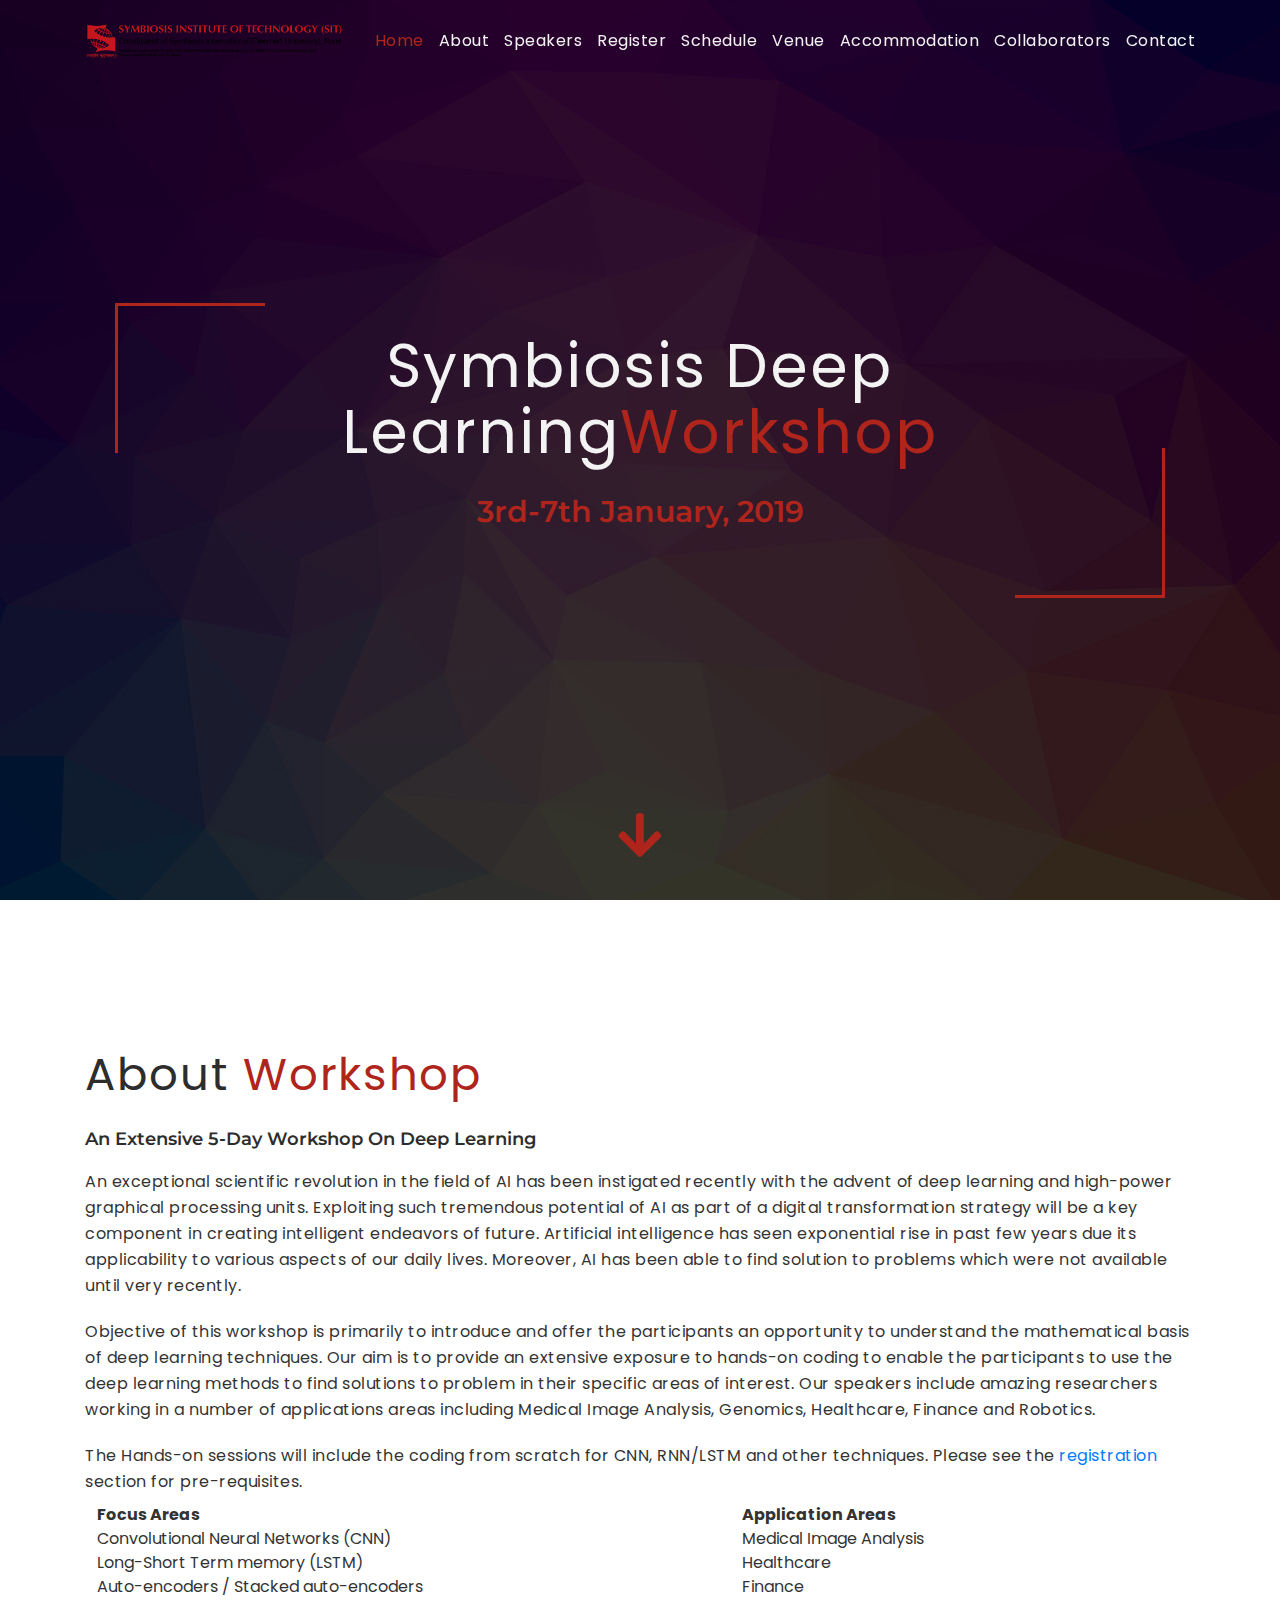
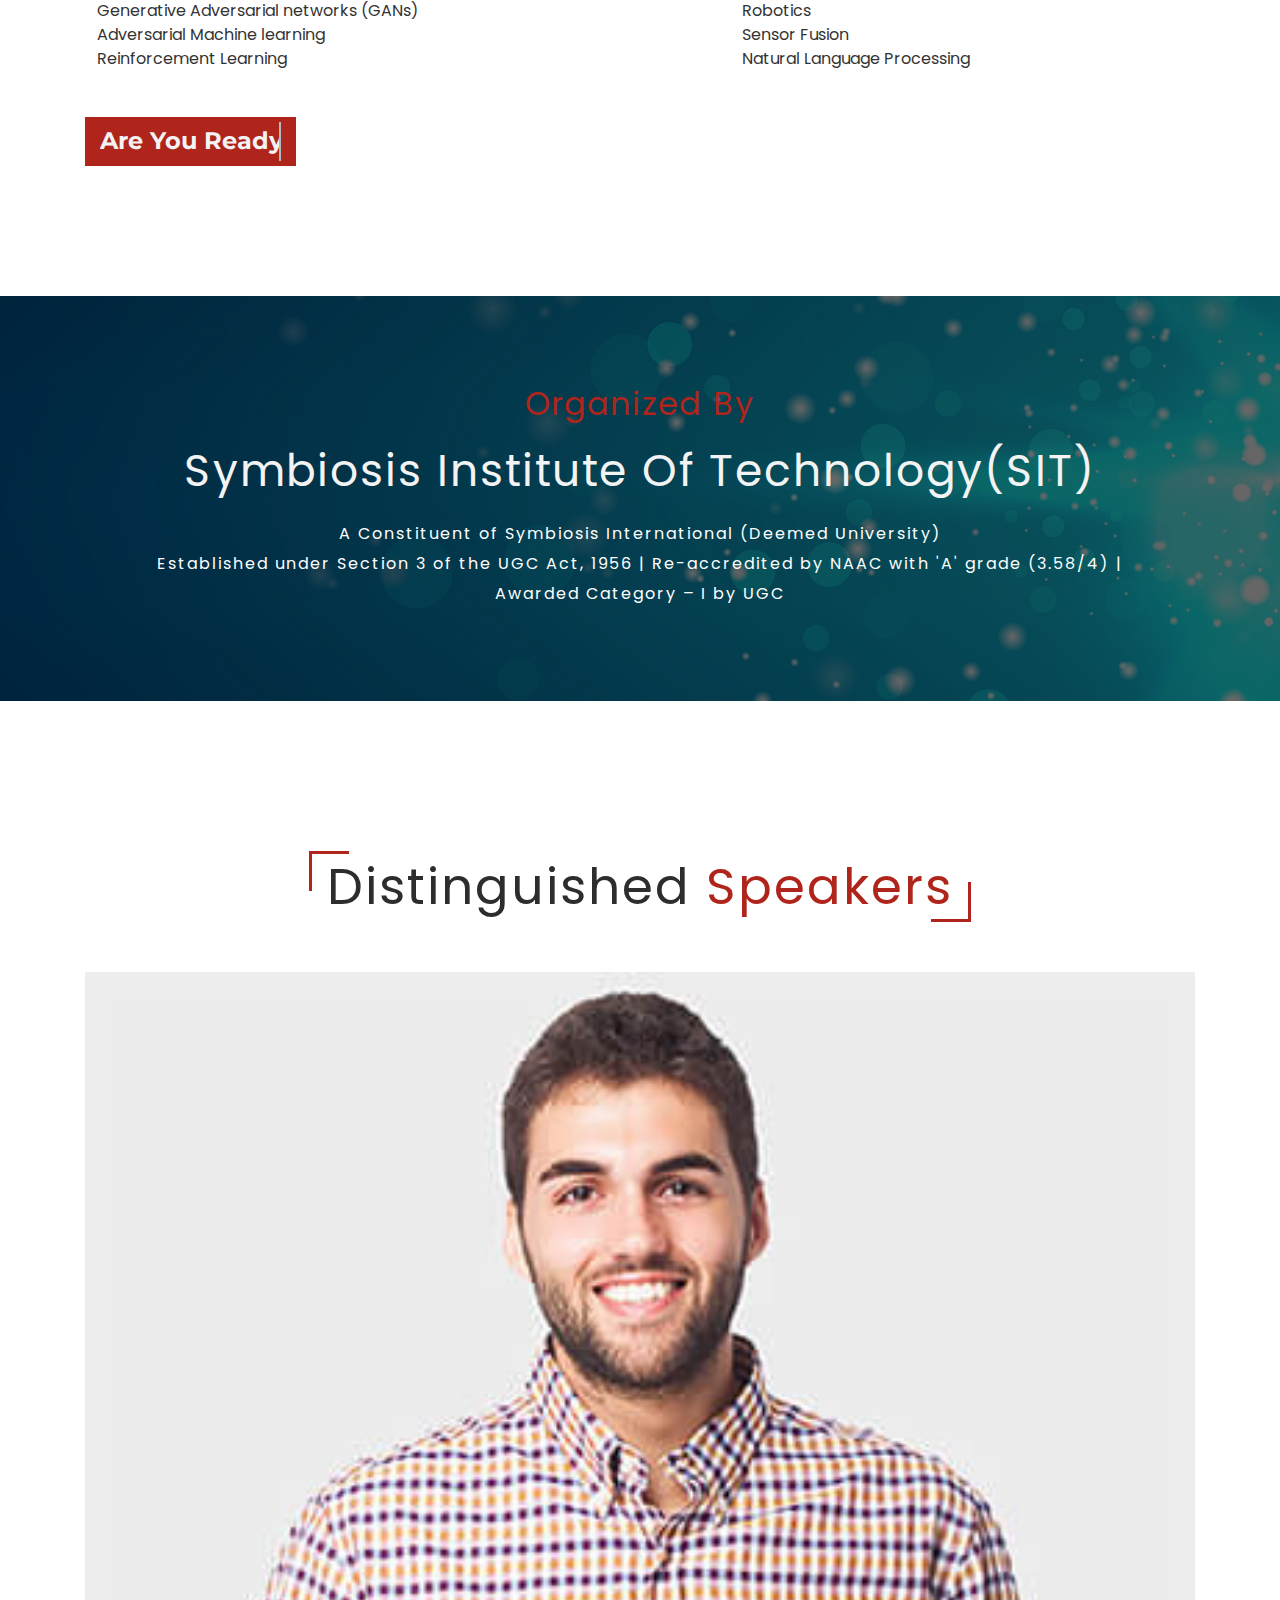
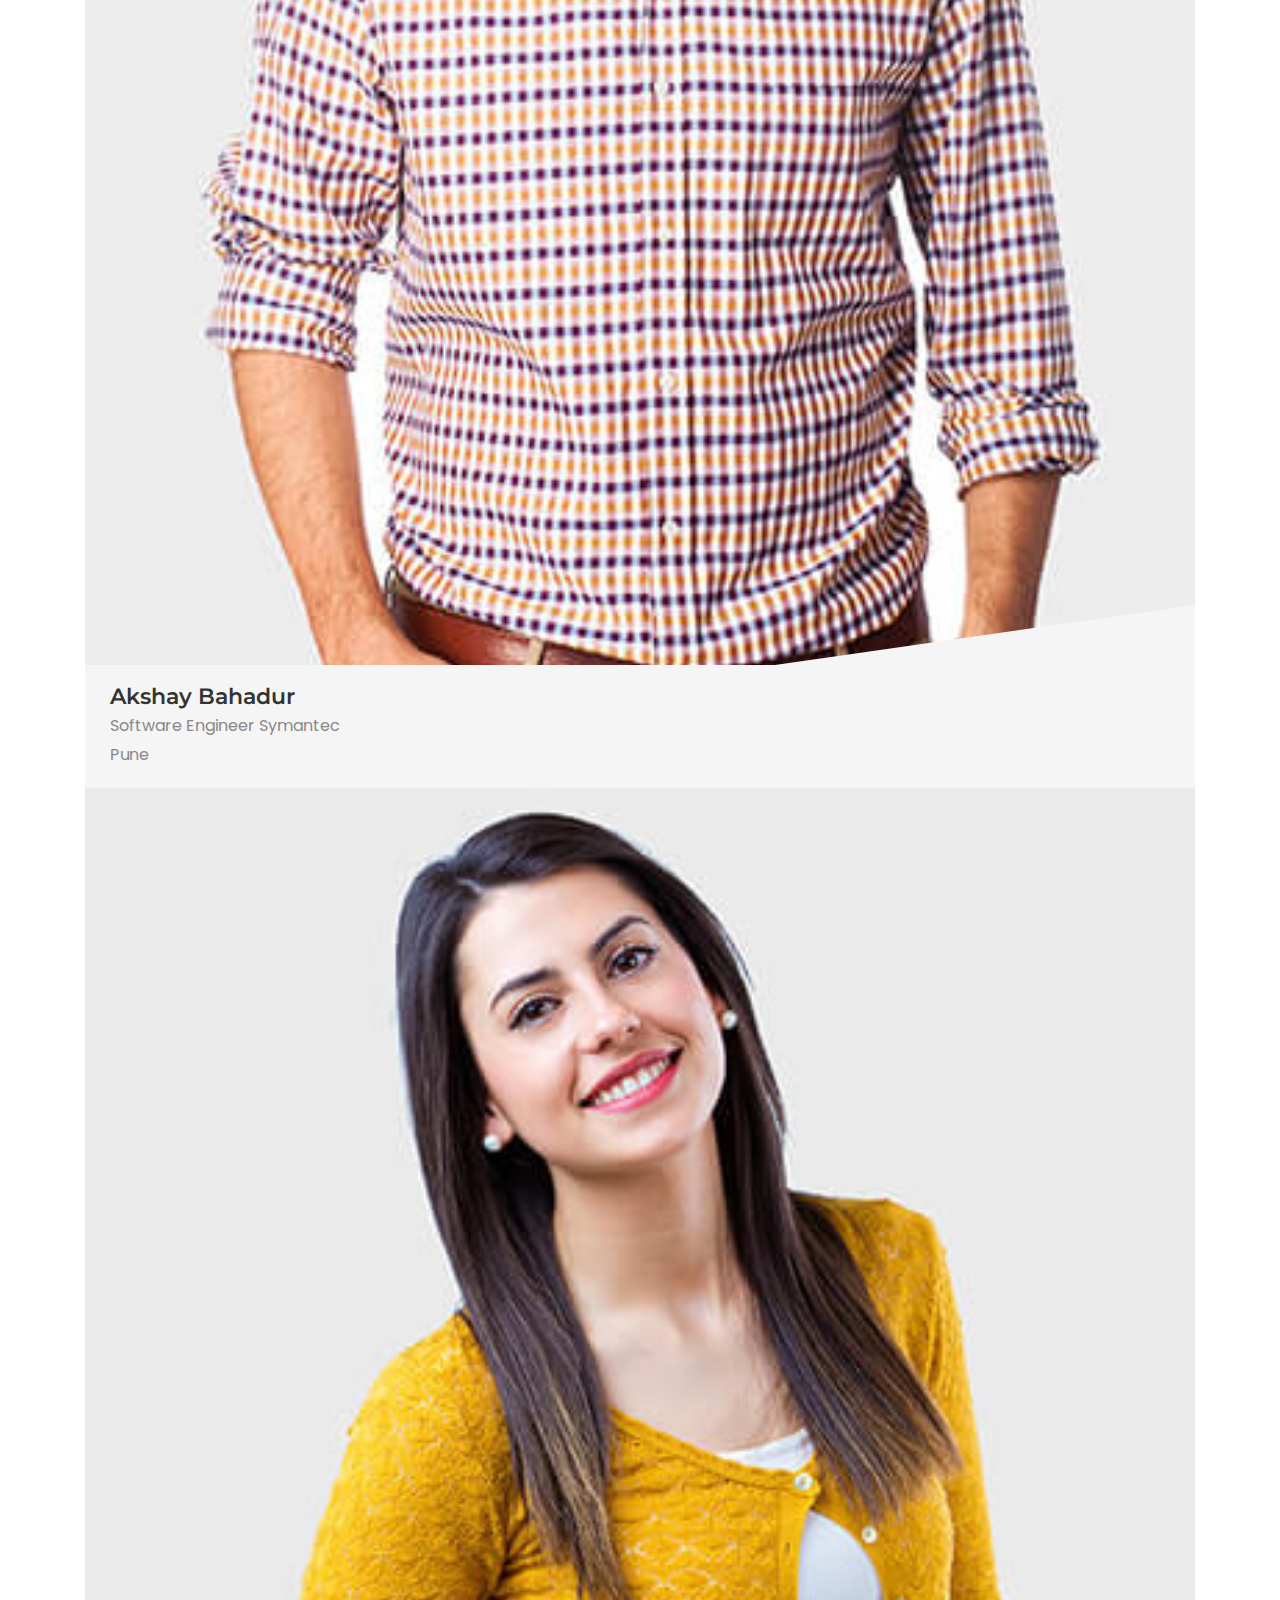
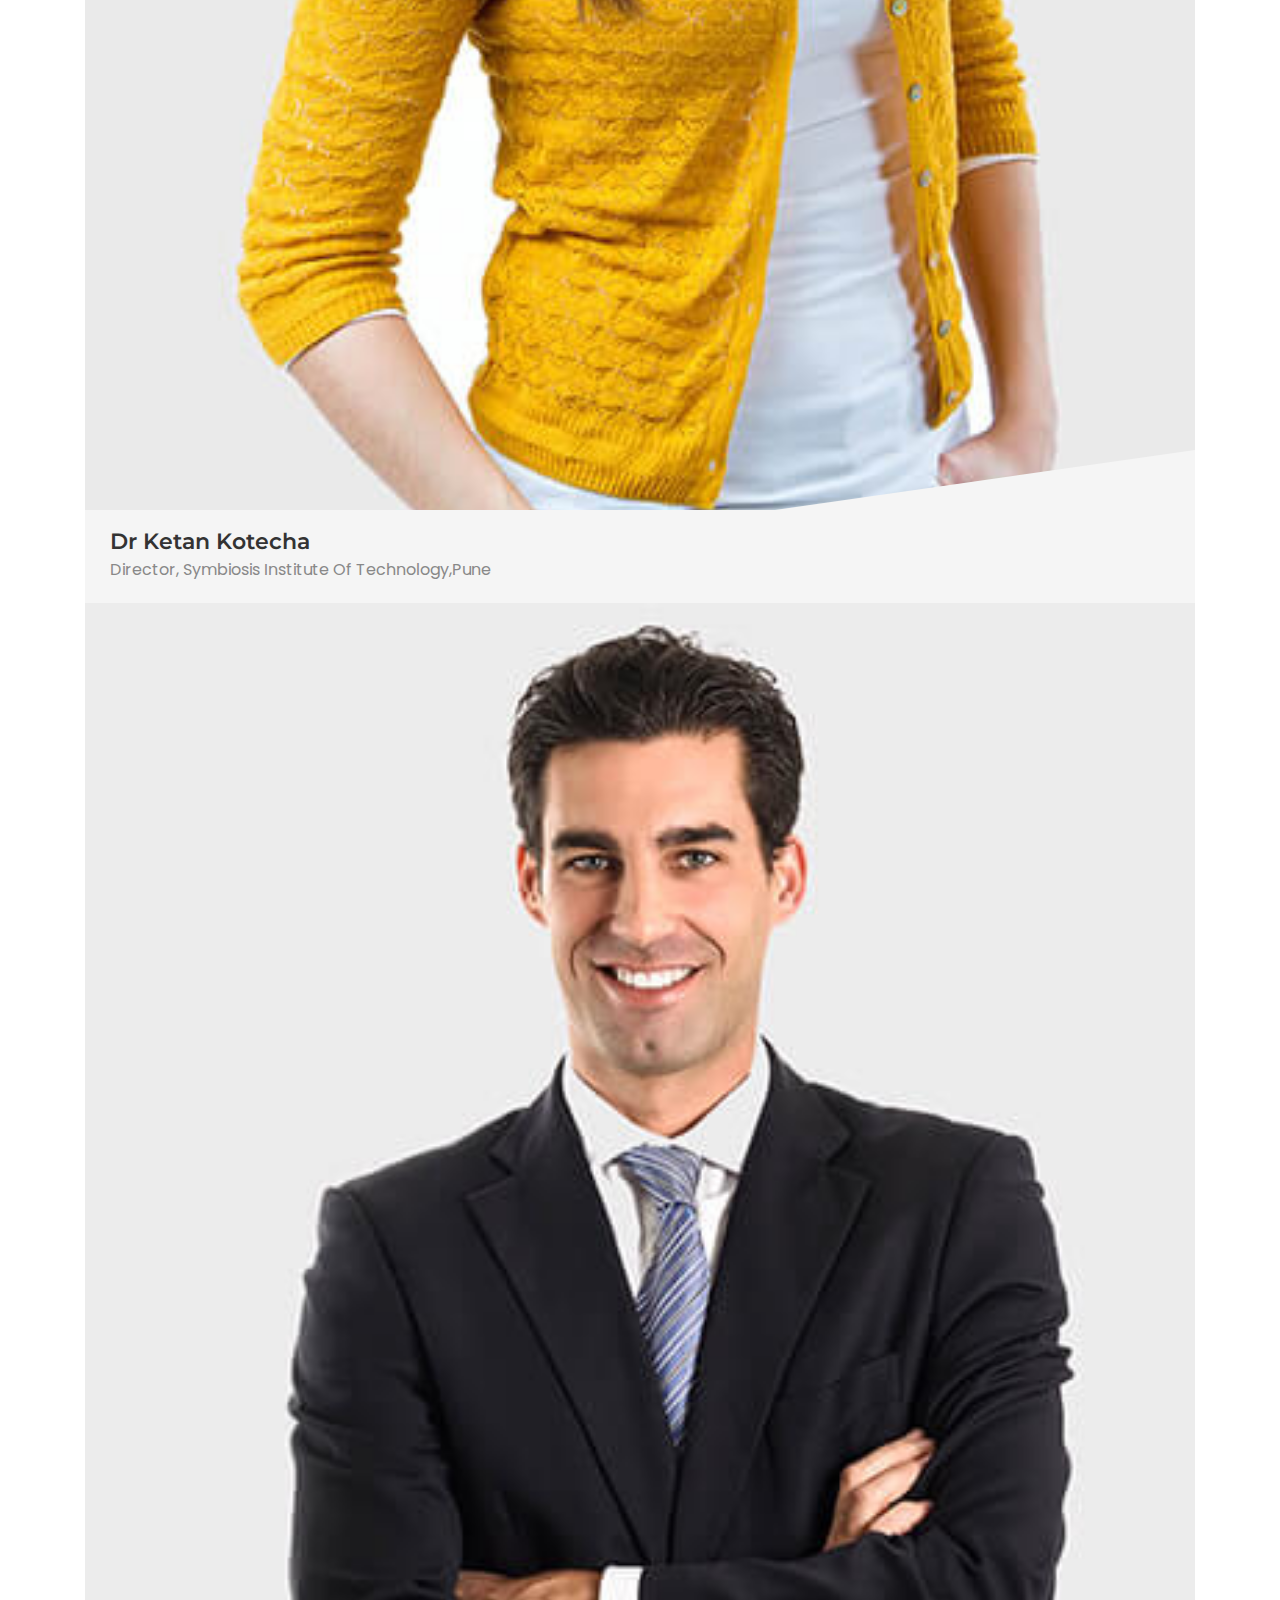
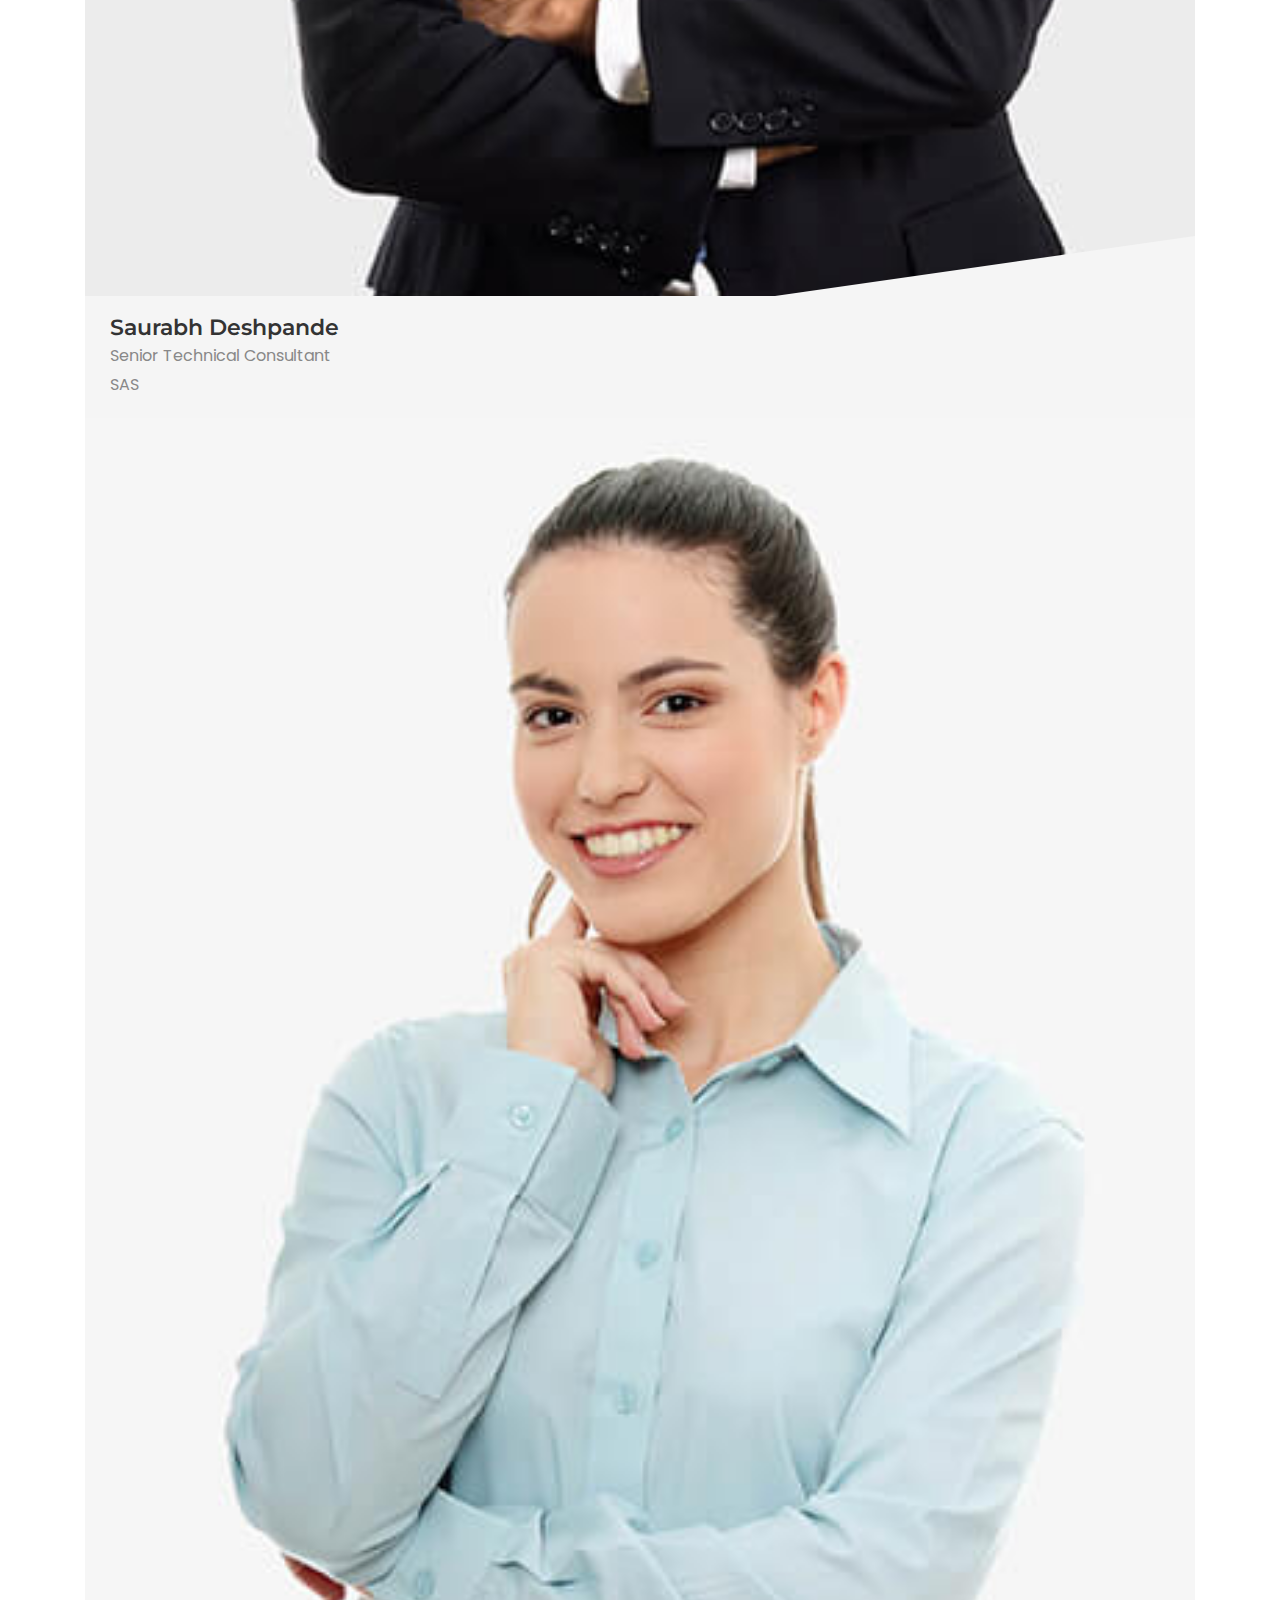
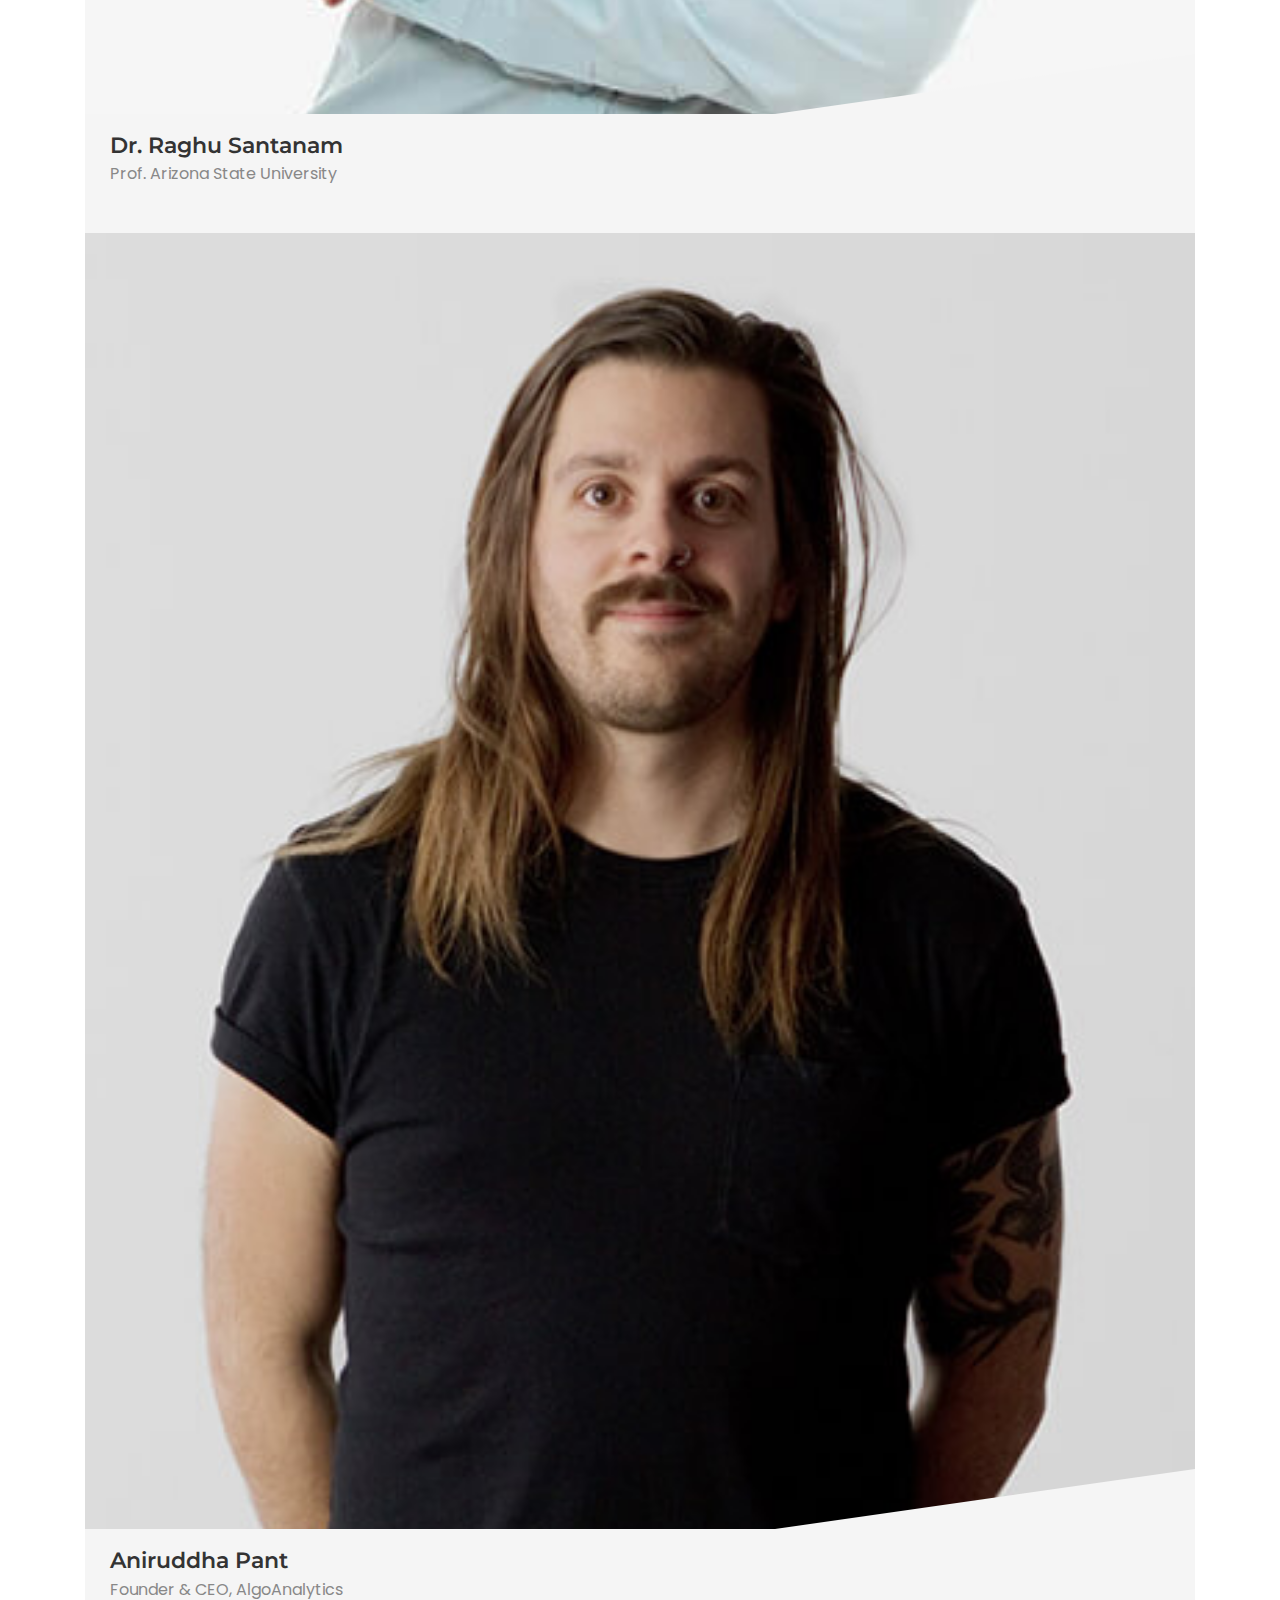
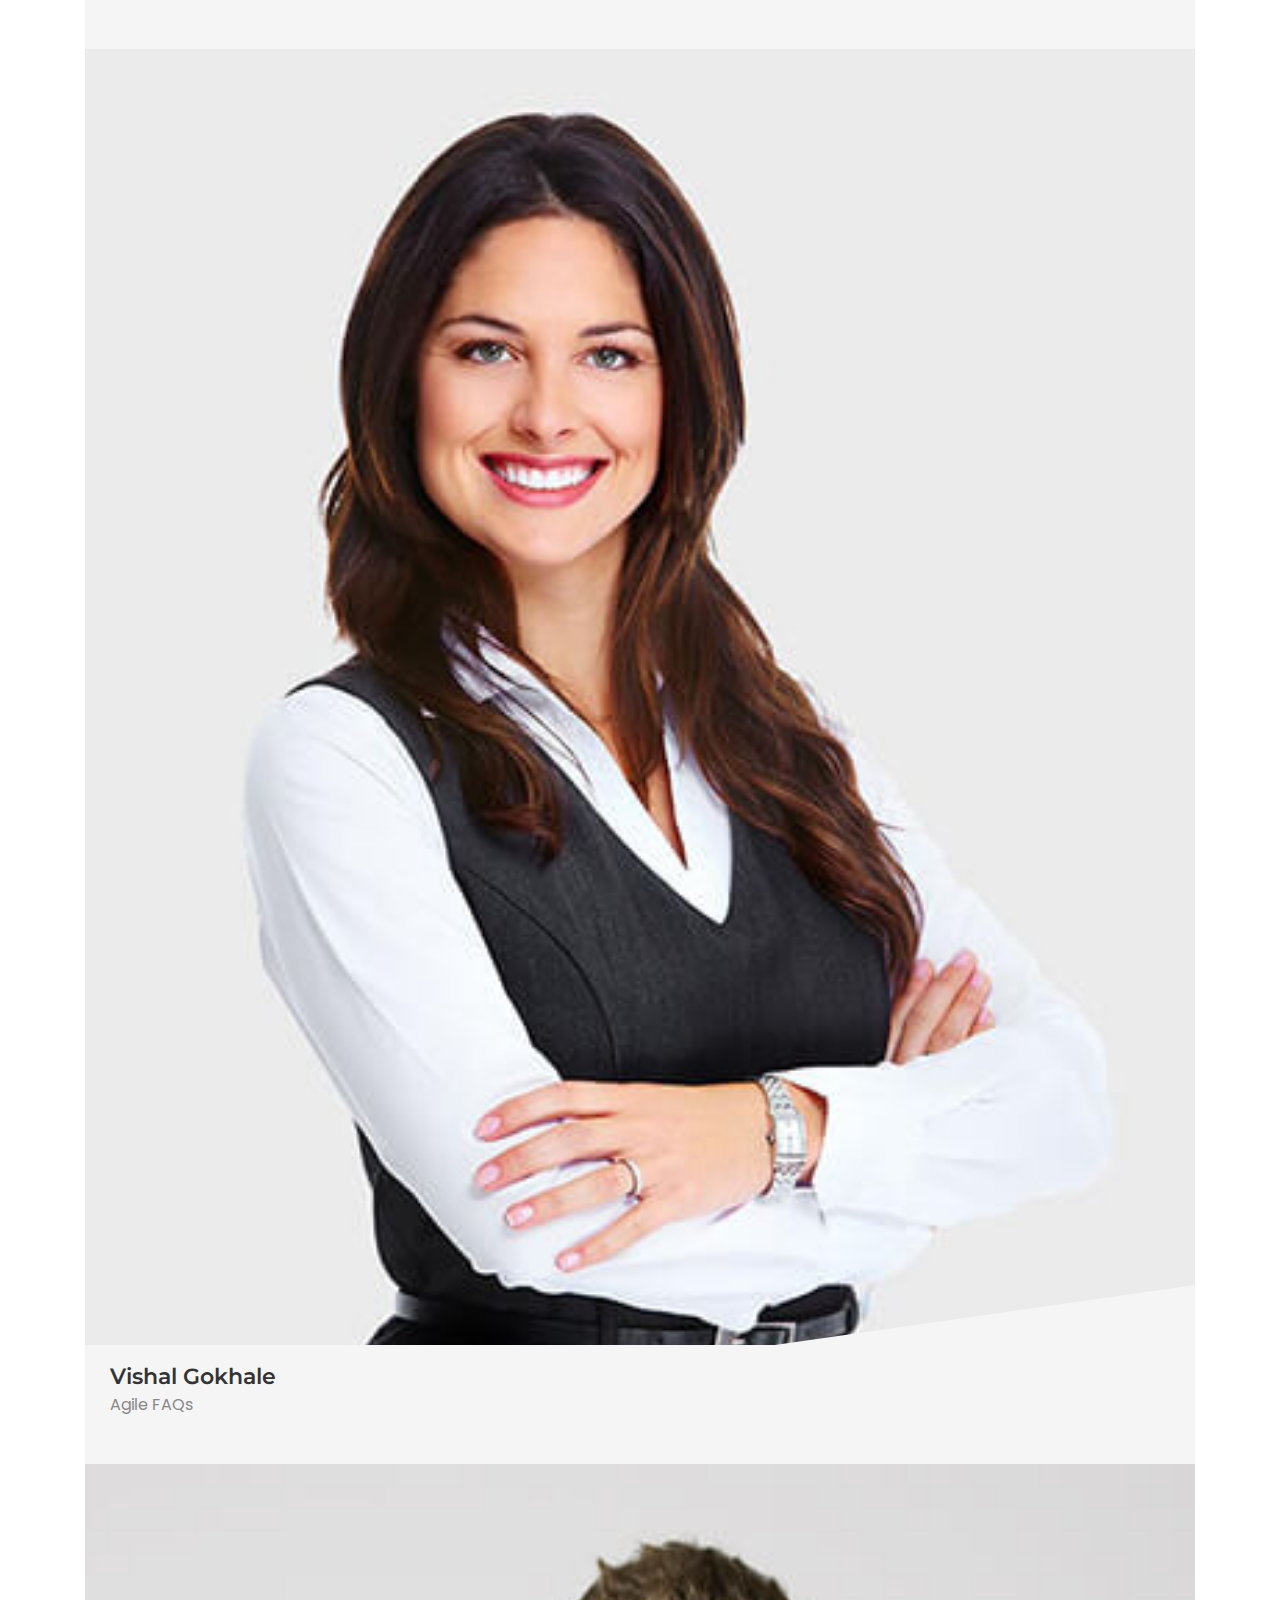
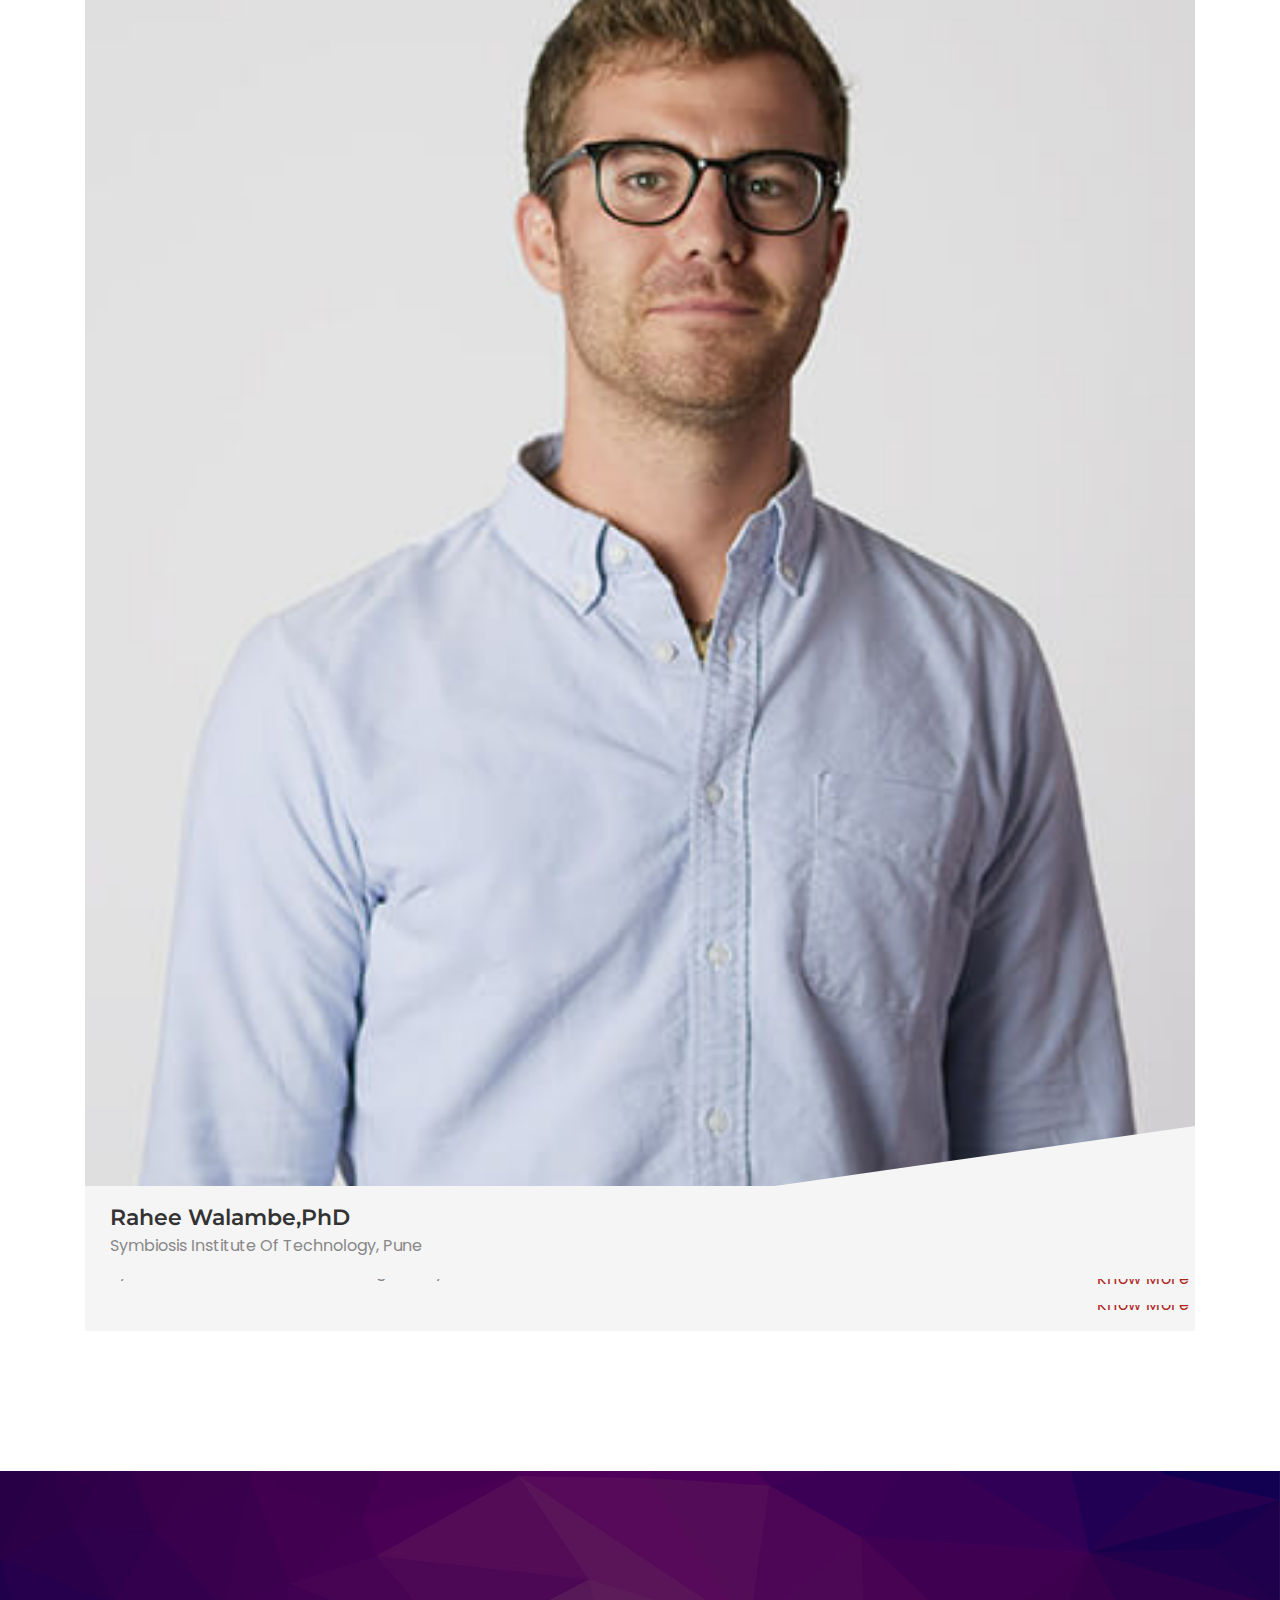
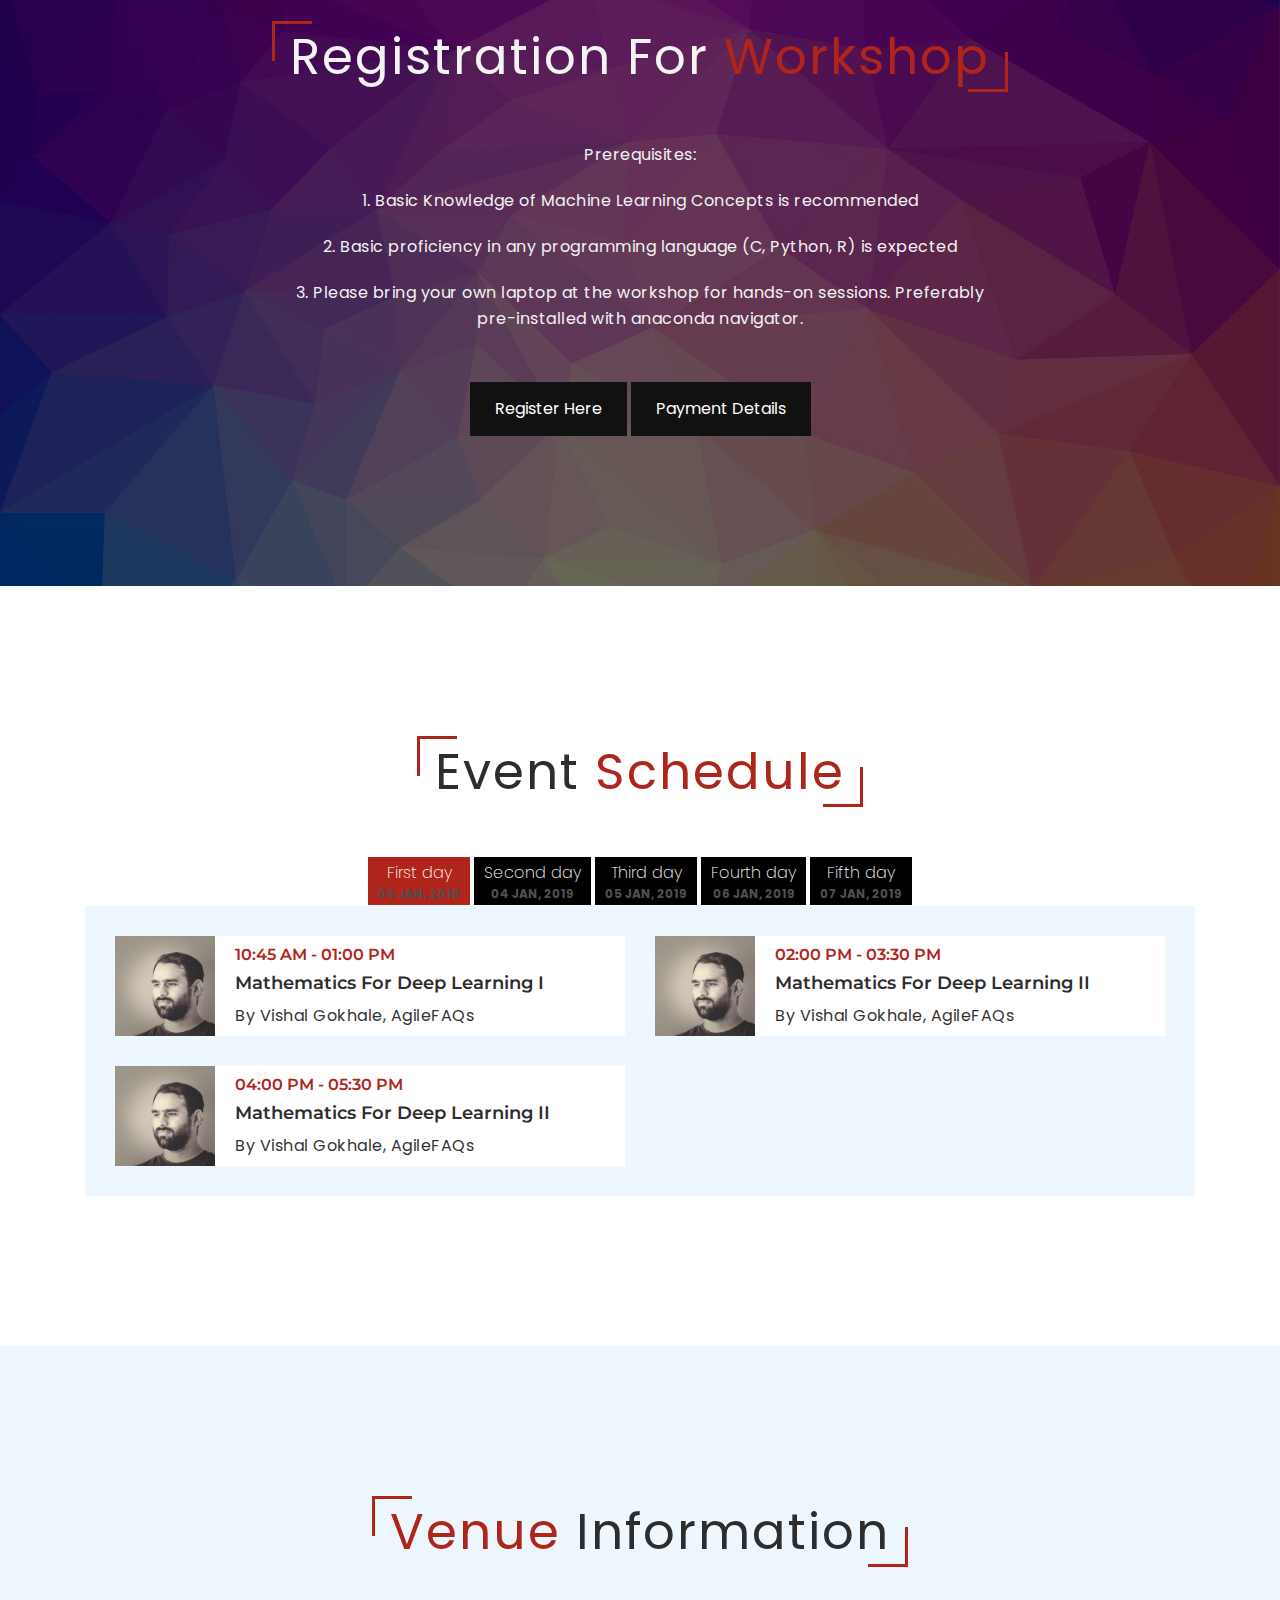
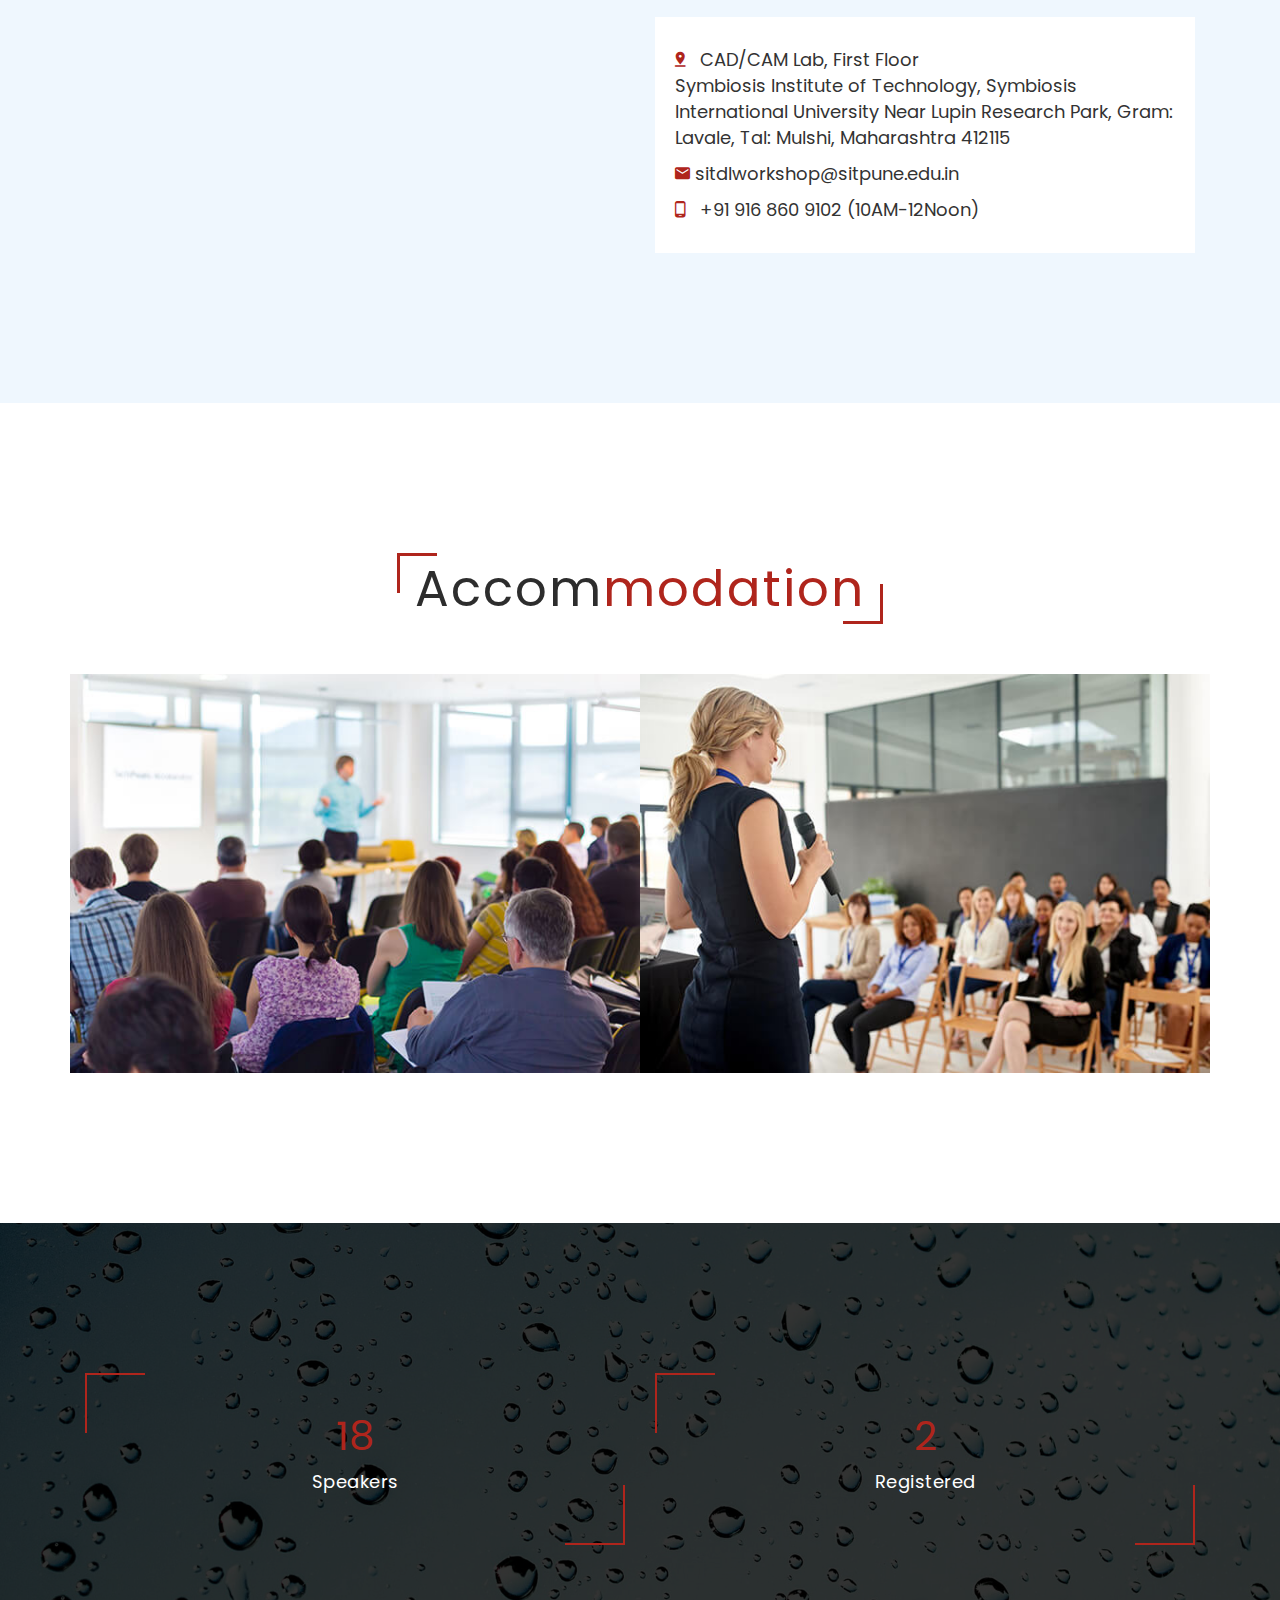
==== commit ca96c657: "Payment Details Updated." ====
--- a/index.html
+++ b/index.html
@@ -6,7 +6,7 @@
     <meta http-equiv="X-UA-Compatible" content="IE=edge">
     <meta name="viewport" content="width=device-width, initial-scale=1">
     <meta name="title" content="Symbiosis Deeplearning Workshop">
-    <meta name="description" content="Symbiosis Deep Learning Workshop, Organised By Symbiosis Institute of Technolog,Pune">
+    <meta name="description" content="Symbiosis Deep Learning Workshop, symbiosisdlworkshop, symbiosis dl workshop , symbiosis workshop , workshop by symbiosis, sit pune workshop , Organised By Symbiosis Institute of Technolog,Pune">
 
 
     <title>SYMBIOSIS DEEPLEARNING WORKSHOP</title>
@@ -132,7 +132,7 @@
                             amazing researchers working in a number of applications areas including Medical Image Analysis,
                             Genomics, Healthcare, Finance and Robotics.</p>
 
-                        <p>The Hands-on sessions will include the coding from scratch for CNN, RNN/LSTM and other techniques. Please see the prerequisite section for further details.</p>    
+                        <p>The Hands-on sessions will include the coding from scratch for CNN, RNN/LSTM and other techniques. Please see the <a class="page-scroll" href="#register">registration</a> section for pre-requisites.</p>    
                         <table class="table table-borderless">
                             <thead>
                               <tr>
@@ -296,7 +296,18 @@
                             </ul>
                             <div class="team-content">
                                 <h3 class="title">Madhura Ingalhalikar,PhD</h3>
-                                <span class="post">Symbiosis Center for medical Image Analysis, Pune</span>
+                                <span class="post">Symbiosis Center for Medical Image Analysis, Pune</span>
+                            </div>
+                        </div>
+                        <div class="our-speaker" data-toggle="modal" data-target="#speaker-description" data-speaker="nitin">
+                            <img src="images/speaker/9.png" alt="">
+                            <ul class="social">
+                                <p>Know More</p>
+                            </ul>
+                            <div class="team-content">
+                                <h3 class="title">Mr. Nitin M</h3>
+                                <span class="post">GE Healthcare</span>
+                                <span></br></span>
                             </div>
                         </div>
                     </div>
@@ -321,10 +332,12 @@
                     <div class="ticket-col">
                         <p> Prerequisites:</p>
                         <p>1. Basic Knowledge of Machine Learning Concepts is recommended</p>
-                        <p>2.Basic proficiency in any programming language (C, Python, R) is expected</p>
+                        <p>2. Basic proficiency in any programming language (C, Python, R) is expected</p>
+                        <p>3. Please bring your own laptop at the workshop for hands-on sessions. Preferably pre-installed with anaconda navigator.</p>
                         <div class="row">
                             <div class="col-md-12">
                                 <a href="https://docs.google.com/forms/d/e/1FAIpQLSdyuKW2ZPpiCpItuhpHS4m__z4e8c8zW6QkhushG4bRdtNEoA/viewform" class="btn btn-default btn-style btn-color" target="_blank"<button type="submit">Register here</button></a>
+                                <button type="button" data-toggle="modal" data-target="#payment-details" class="btn btn-payment btn-default btn-style btn-color">Payment Details</button>
                             </div>
                         </div>
                     </div>
@@ -386,6 +399,14 @@
                                 <div class="row">
                                     <div class="col-lg-6">
                                         <div class="schedule-box">
+                                            <img src="images/schedule/.jpg" alt="">
+                                            <h4>09:00 AM - 09:30 AM</h4>
+                                            <h3>Inauguration</h3>
+                                            <p></p>
+                                        </div>
+                                    </div>
+                                    <div class="col-lg-6">
+                                        <div class="schedule-box">
                                             <img src="images/schedule/4.jpg" alt="">
                                             <h4>09:30 AM - 10:30 AM</h4>
                                             <h3>Skype Session on General Aspects of AI</h3>
@@ -430,7 +451,7 @@
                                 <div class="row">
                                     <div class="col-lg-6">
                                         <div class="schedule-box">
-                                            <img src="images/schedule/8.jpg" alt="">
+                                            <img src="images/schedule/13.jpg" alt="">
                                             <h4>09:30 AM - 10:30 AM</h4>
                                             <h3>Expert Session I</h3>
                                             <p>By Nitin Mallya, GE Labs</p>
@@ -482,9 +503,17 @@
                                     </div>
                                     <div class="col-lg-6">
                                         <div class="schedule-box">
+                                            <img src="images/schedule/.jpg" alt="">
+                                            <h4>10:45 AM - 11:15 AM</h4>
+                                            <h3></h3>
+                                            <p>By IBM Watson, Speaker</p>
+                                        </div>
+                                    </div>
+                                    <div class="col-lg-6">
+                                        <div class="schedule-box">
                                             <img src="images/schedule/7.jpeg" alt="">
-                                            <h4>10:45 AM - 12:15 PM</h4>
-                                            <h3>Autoencoder</h3>
+                                            <h4>11:45 AM - 12:15 PM</h4>
+                                            <h3>Autoencoders for Sensor Data Fusion for Defence application</h3>
                                             <p>By Prof. Parag Narkhede, SIT</p>
                                         </div>
                                     </div>
@@ -492,7 +521,7 @@
                                         <div class="schedule-box">
                                             <img src="images/schedule/9.jpg" alt="">
                                             <h4>12:15 PM - 01:00 PM</h4>
-                                            <h3></h3>
+                                            <h3>Anitcipation of Human Activity using DL</h3>
                                             <p>By Prof. Shilpa Gite, SIT</p>
                                         </div>
                                     </div>
@@ -536,7 +565,7 @@
                                         <div class="schedule-box">
                                             <img src="images/schedule/.jpeg" alt="">
                                             <h4>12:15 PM - 01:00 PM</h4>
-                                            <h3>Competition Prep Kaggle Conclusion /Prize distribution</h3>
+                                            <h3>Competition Conclusion</h3>
                                             <p></p>
                                         </div>
                                     </div>
@@ -713,7 +742,7 @@
                 <div class="col-lg-12 col-md-12">
                     <div class="col-default text-center">
                         <div id="form-messages"></div>
-                        <form id="ajax-contact" method="post" action="http://codecares.com/html/sommelon/php/contact.php">
+                        <form id="ajax-contact" method="post">
                             <div class="form-row">
                                 <div class="col-md-6">
                                     <input type="text" class="form-control" id="name" name="name" placeholder="Your Name" required>
@@ -725,13 +754,13 @@
                                     <input type="text" class="form-control" id="subject" name="subject" placeholder="Subject" required>
                                 </div>
                                 <div class="col-md-6">
-                                    <input type="text" class="form-control" id="numbar" name="subject" placeholder="Phone" required>
+                                    <input type="text" class="form-control" id="numbar" name="mobile" placeholder="mobile" required>
                                 </div>
                                 <div class="col-md-12">
                                     <textarea class="form-control textarea-hight-full" id="message" name="message" rows="3" placeholder="Message" required></textarea>
                                 </div>
                                 <div class="col-md-12 center991">
-                                    <button class="btn btn-default btn-style btn-color" type="submit">Send Message</button>
+                                    <button class="btn btn-default btn-style btn-color" id="submit" type="submit" value="Submit"name="submit">Send Message</button>
                                 </div>
                             </div>
                         </form>
@@ -952,7 +981,67 @@
                 </div>
             </div>
         </div>                    
-    </div>       
+    </div>     
+    <div class="modal" id="payment-details">
+        <div class="modal-dialog modal-lg">
+            <div class="modal-content">
+            <!-- Modal Header -->
+                <div class="modal-header">
+                    <h4 class="modal-title">Payment Details for the Workshop</h4>
+                    <button type="button" class="close" data-dismiss="modal">&times;</button>
+                </div>
+                <!-- Modal body -->
+                <div class="modal-body">
+                    <div class="row">
+                        <div class="col-md-5">
+                            <div class="table-responsive">
+                                <table class="table">
+                                    <thead>
+                                      <tr>
+                                        <th>Category</th>
+                                        <th>Fees</th>
+                                       </tr>
+                                      <tr>
+                                        <td>Industry</td>
+                                        <td>8000+18% GST = 9600/-</td>
+                                      </tr>
+                                      <tr>
+                                        <td>Academics</td>
+                                        <td>6000+ 18% GST = 7080/-</td>
+                                      </tr>
+                                      <tr>
+                                        <td>Students</td>
+                                        <td>5000+18% GST = 5900/- </td>
+                                      </tr>
+                                    </thead>                                
+                                </table>
+                            </div>
+                        </div>
+                        <div class="col-md-7">
+                            <p>Please make the payment by NEFT on the below account: </p>
+                            <p>Bank Account Name - SIT Receipt Account Symbiosis Institute of Technology</p>
+
+                            <p>Bank Account No - 050310210000030</p>
+                            <p>Bank Name - Bank of India</p>
+                            <p>Branch Name - Karve Road</p>
+                            <p>Bank Address - 65/1/B, ERANDVANA, KARVE ROAD, PUNE- 411004, MAHARASHTRA</p>
+                            <p>Type of Bank Account - Saving</p>
+                            <p>IFSC code of bank - BKID0000503</p>
+                            <p>MICR Code – 411013011</p>
+                            <p>Bank Code – 013</p>
+                            <p>Branch Code - 0503</p>
+                        </div>
+                    </div>   
+                    <div class="row">
+                        <div class="col-md-12">
+                            <p>Note: On successful payment, please send the email to 
+                            <a href="mailto:sitdlworkshop@sitpune.edu.in">sitdlworkshop@sitpune.edu.in</a> specifying your payment reference number. On receipt of the email, we will send you the registration confirmation. Please note that without the email, it will not be possible to confirm the registration</p>
+                        </div>
+                    </div> 
+                </div>
+            </div>
+        </div>                    
+    </div>   
 
 
     <!-- modernizr -->
--- a/css/responsive.css
+++ b/css/responsive.css
@@ -305,13 +305,14 @@
 	.footer-col ul li {
 	    margin: 0 2px;
 	}
-
+	
 
 }
 
 
 @media only screen and (max-width:320px) {
-	
+	.ticket-area .btn-payment {
+		margin-top: 12px;
 }
 
 
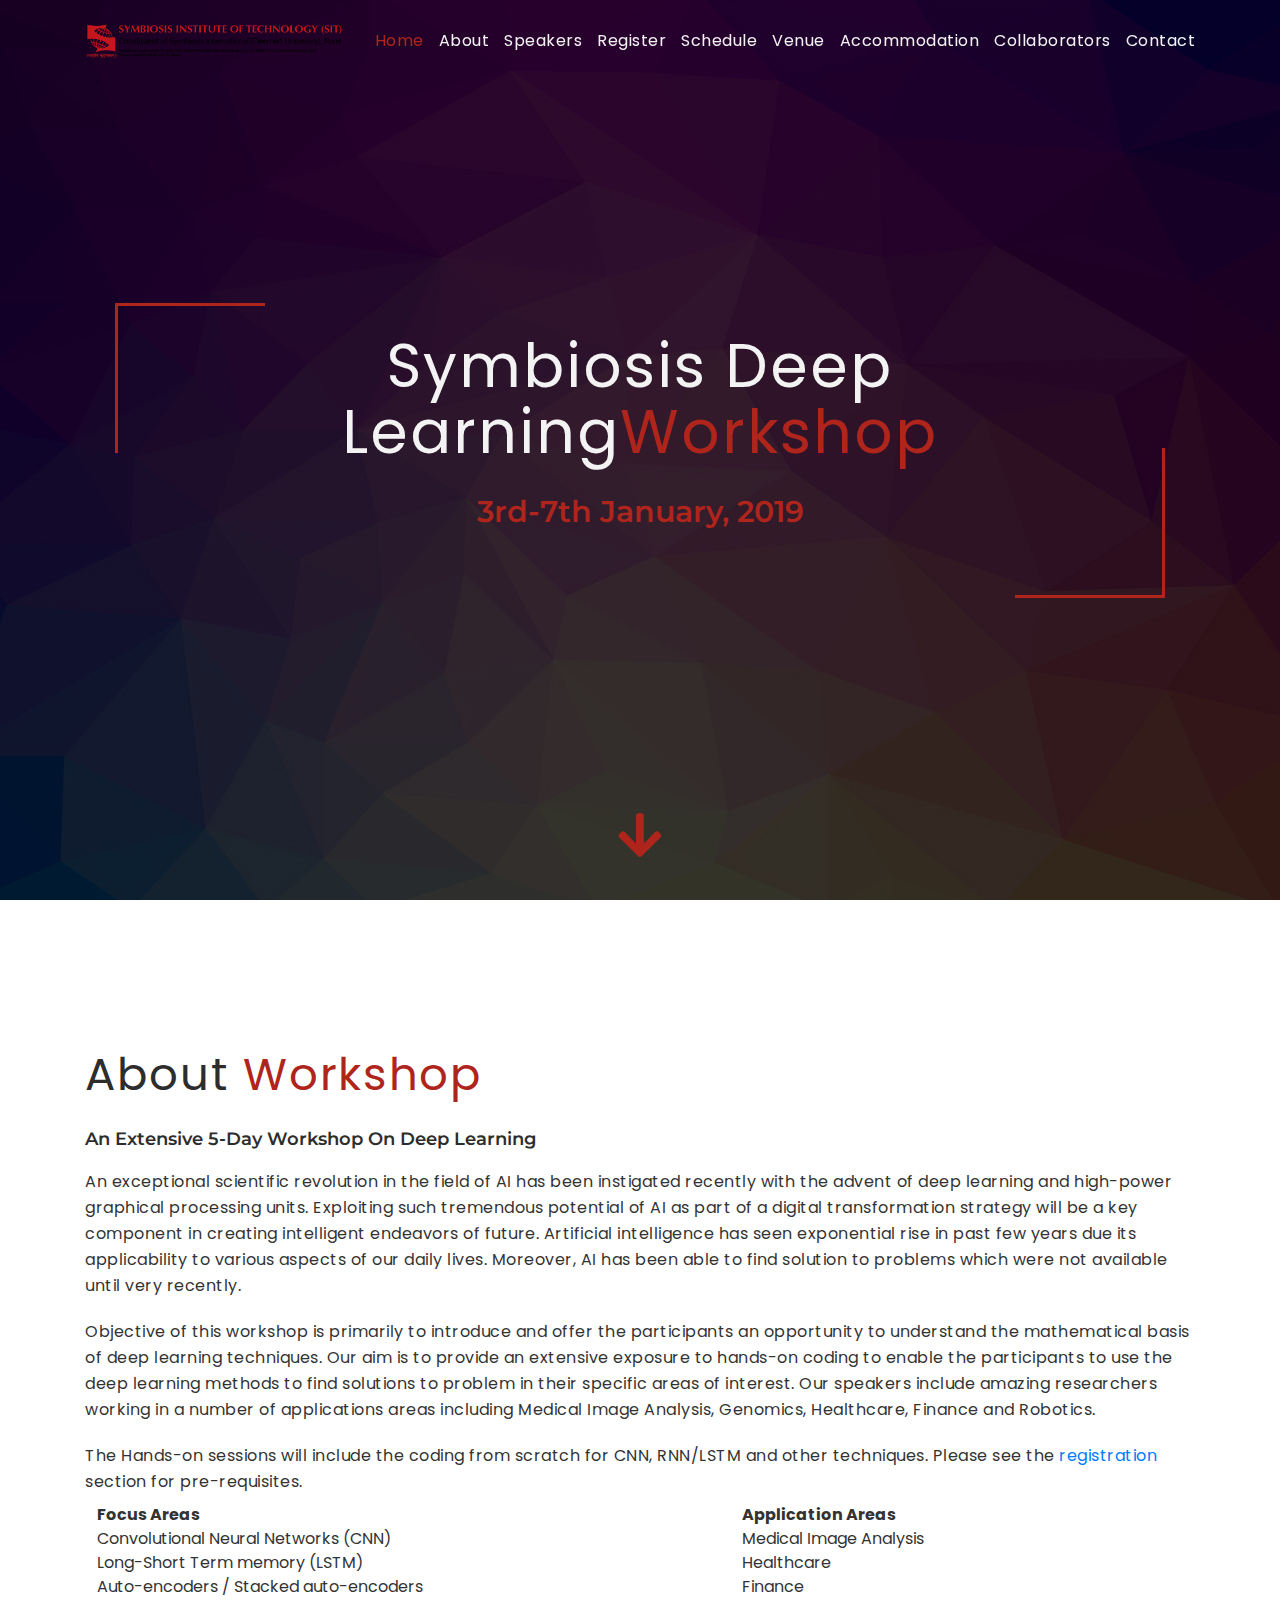
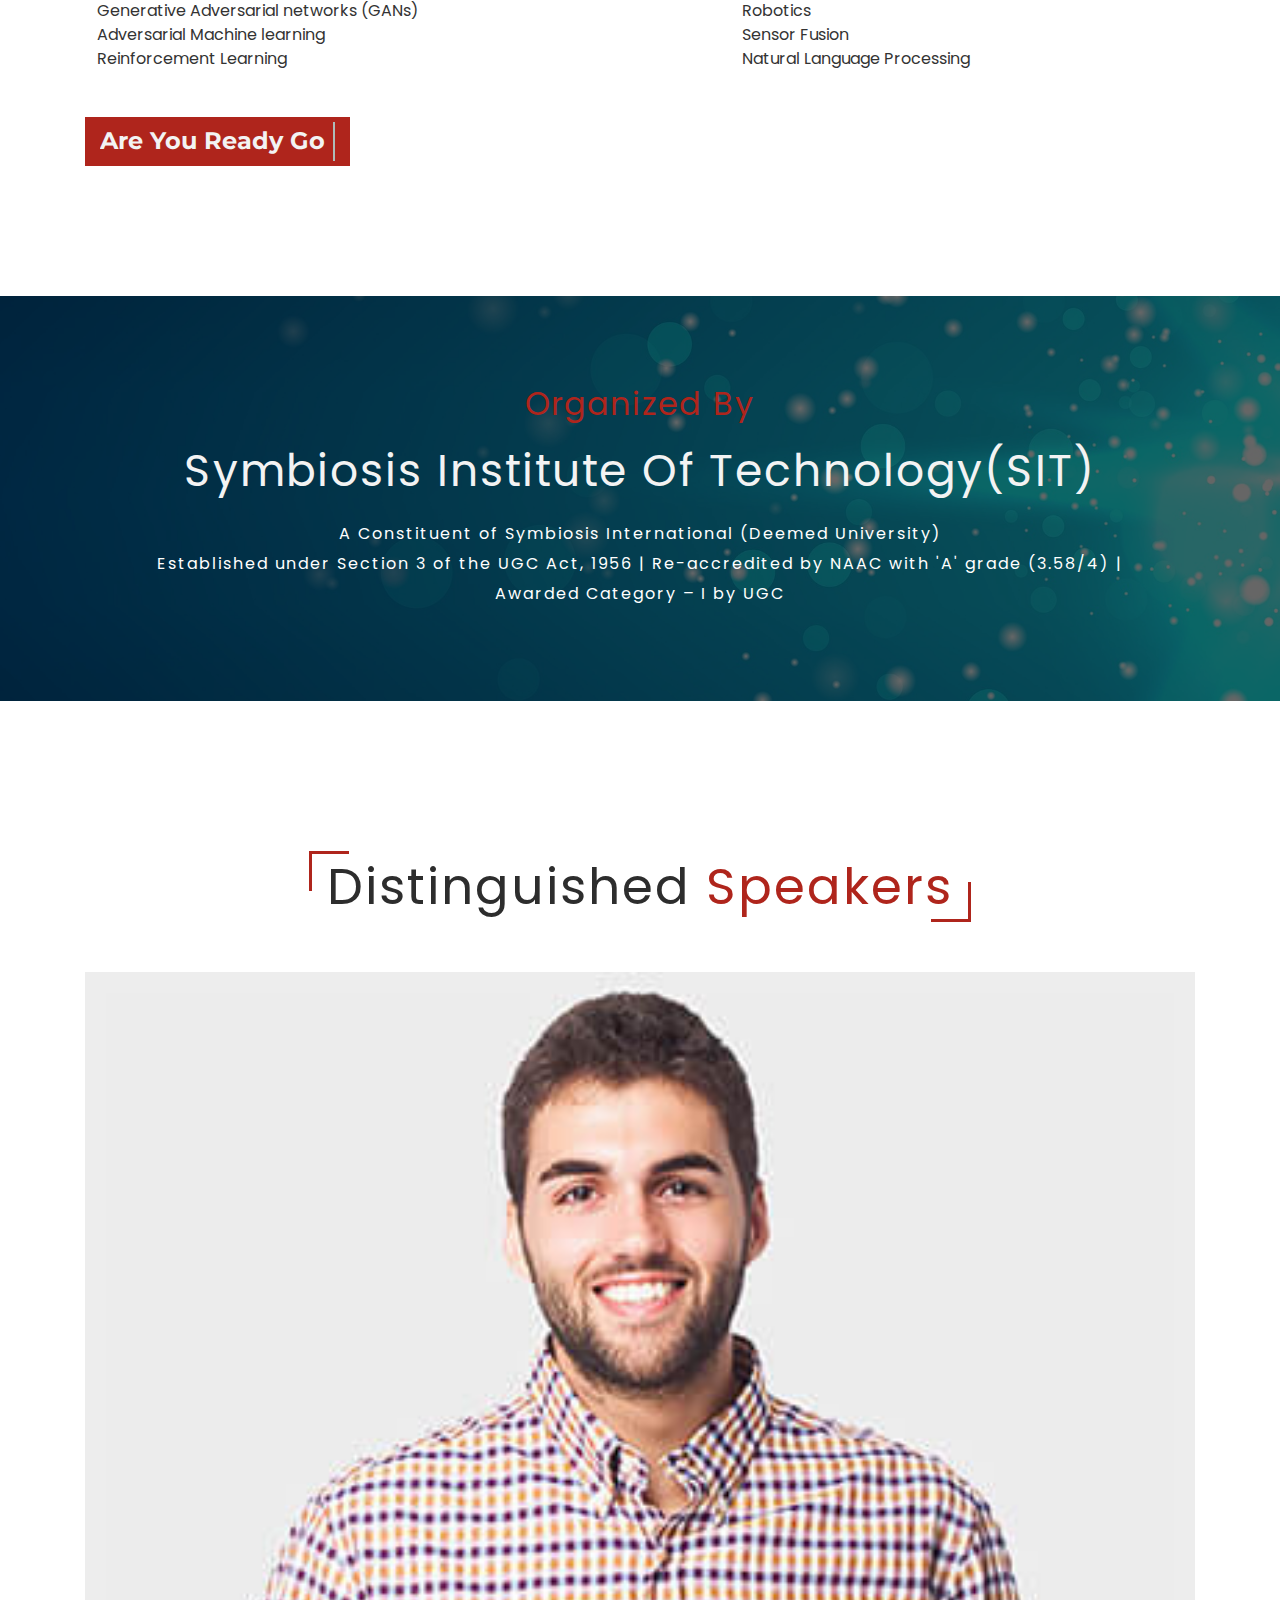
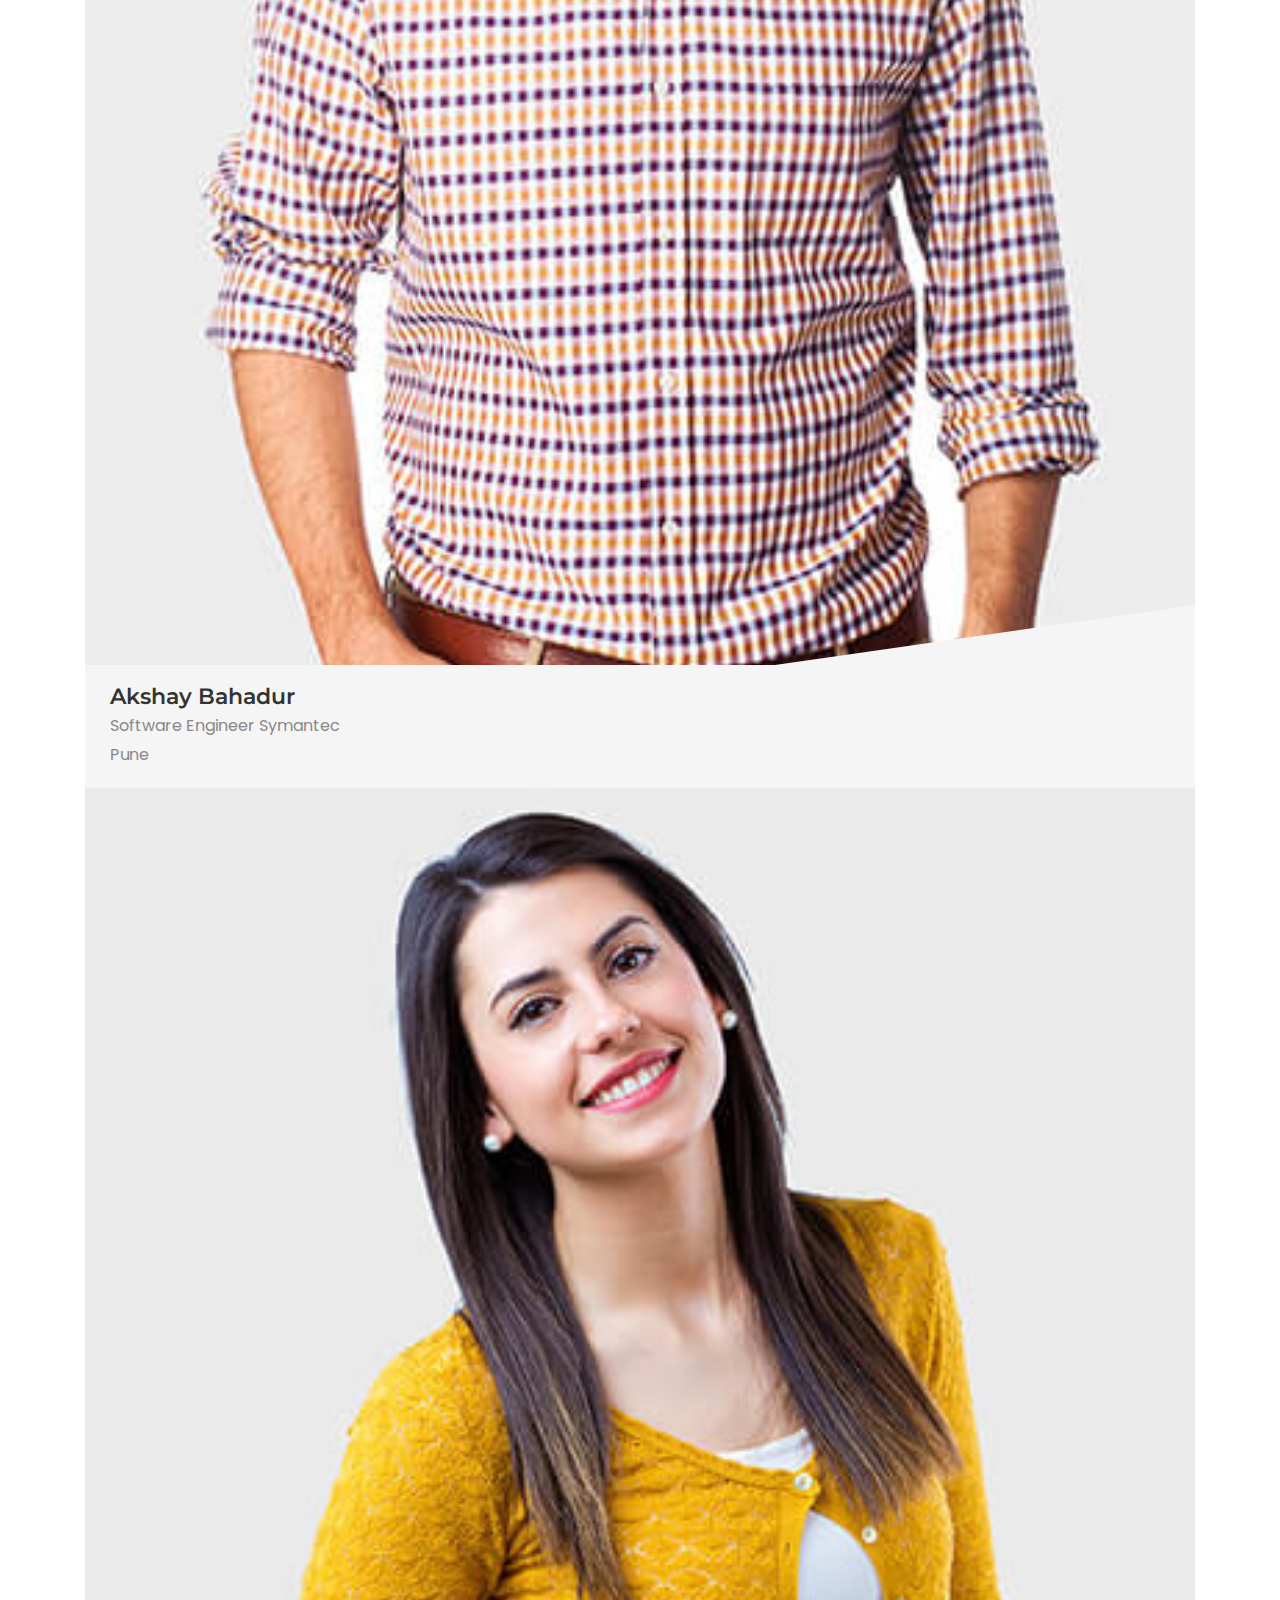
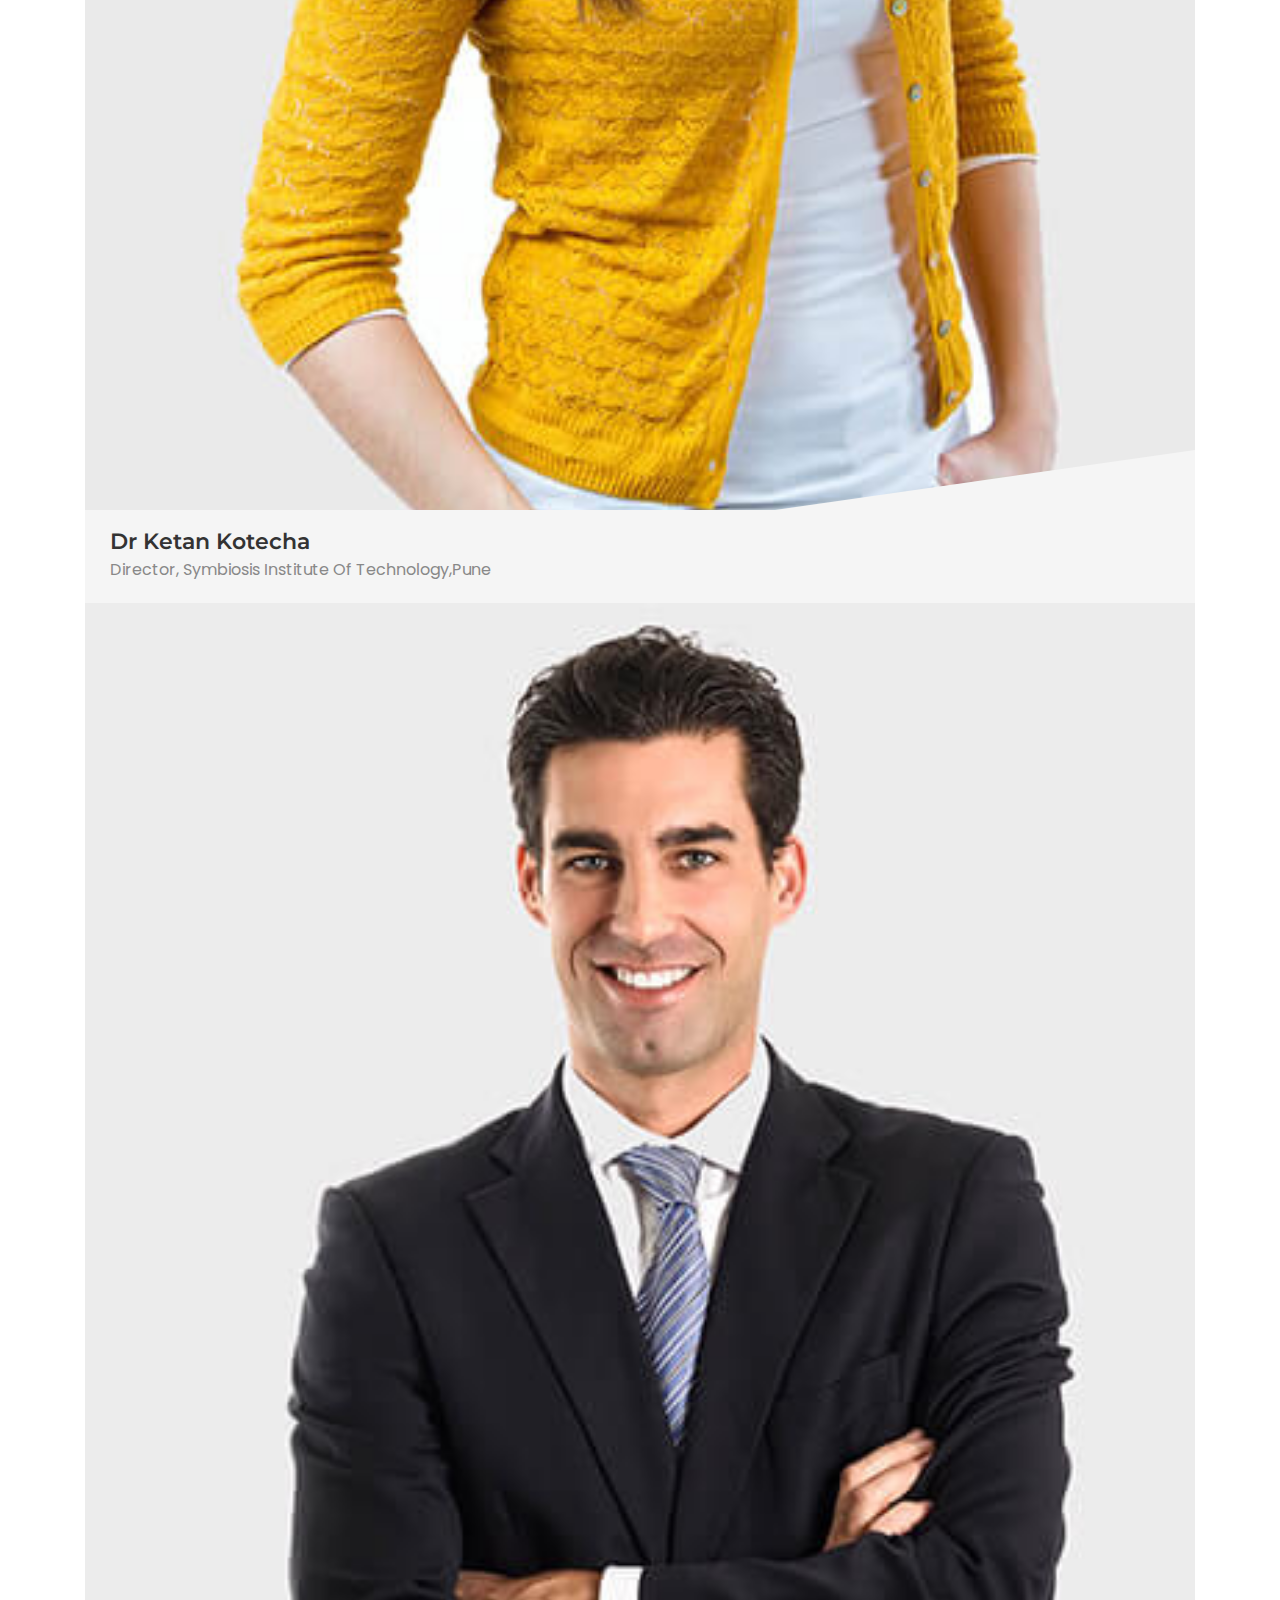
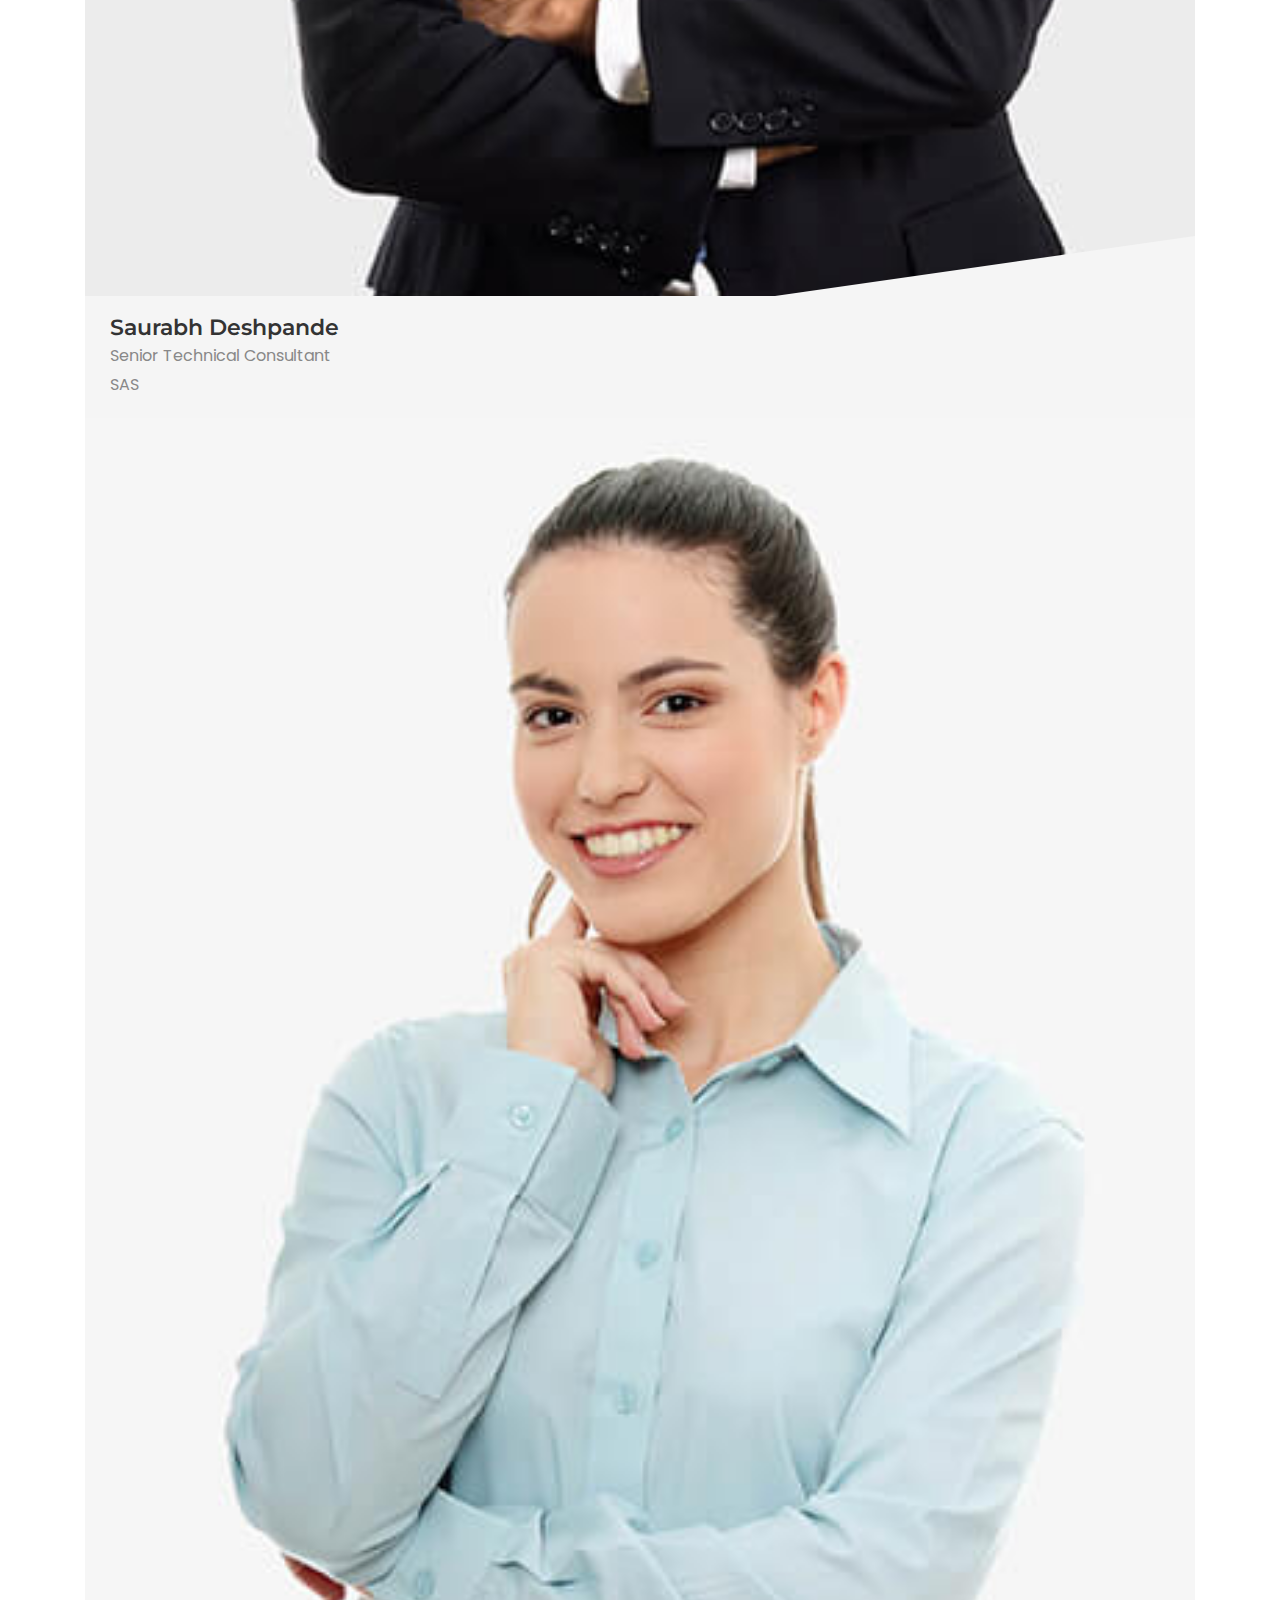
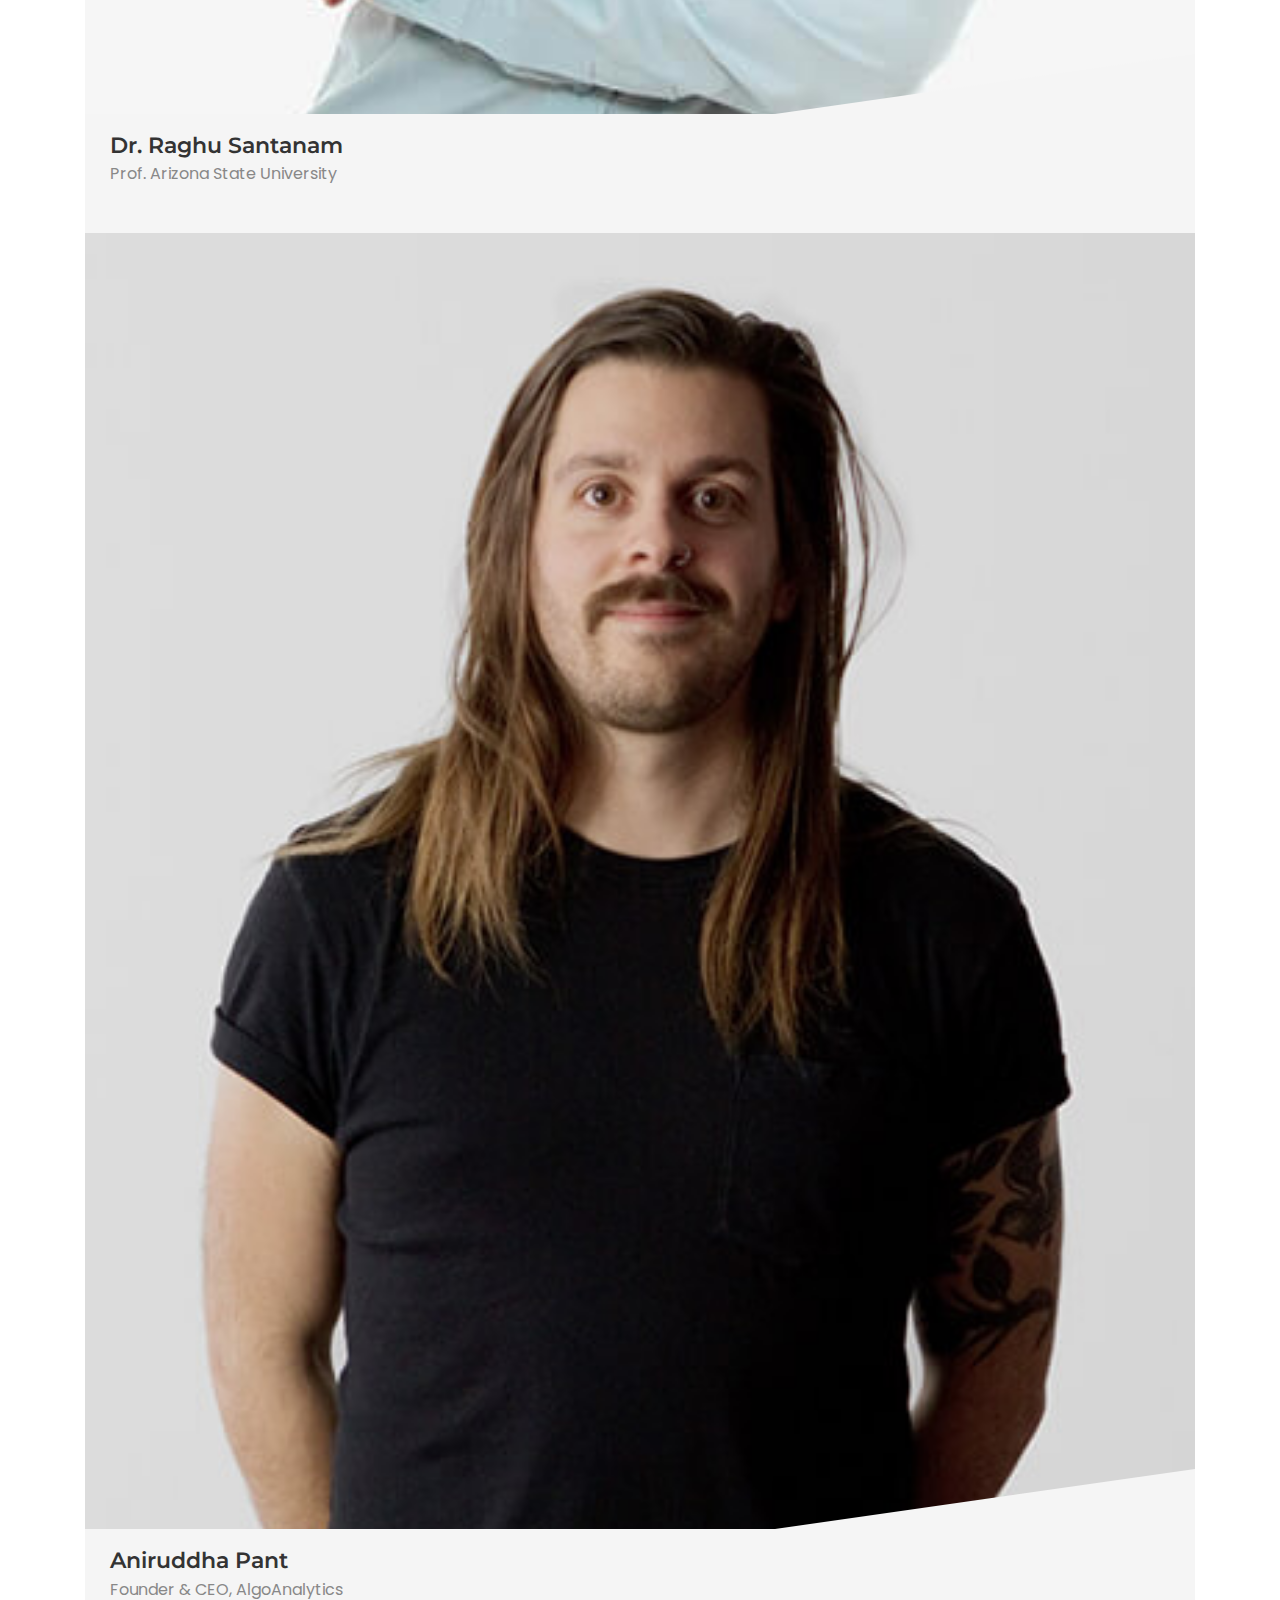
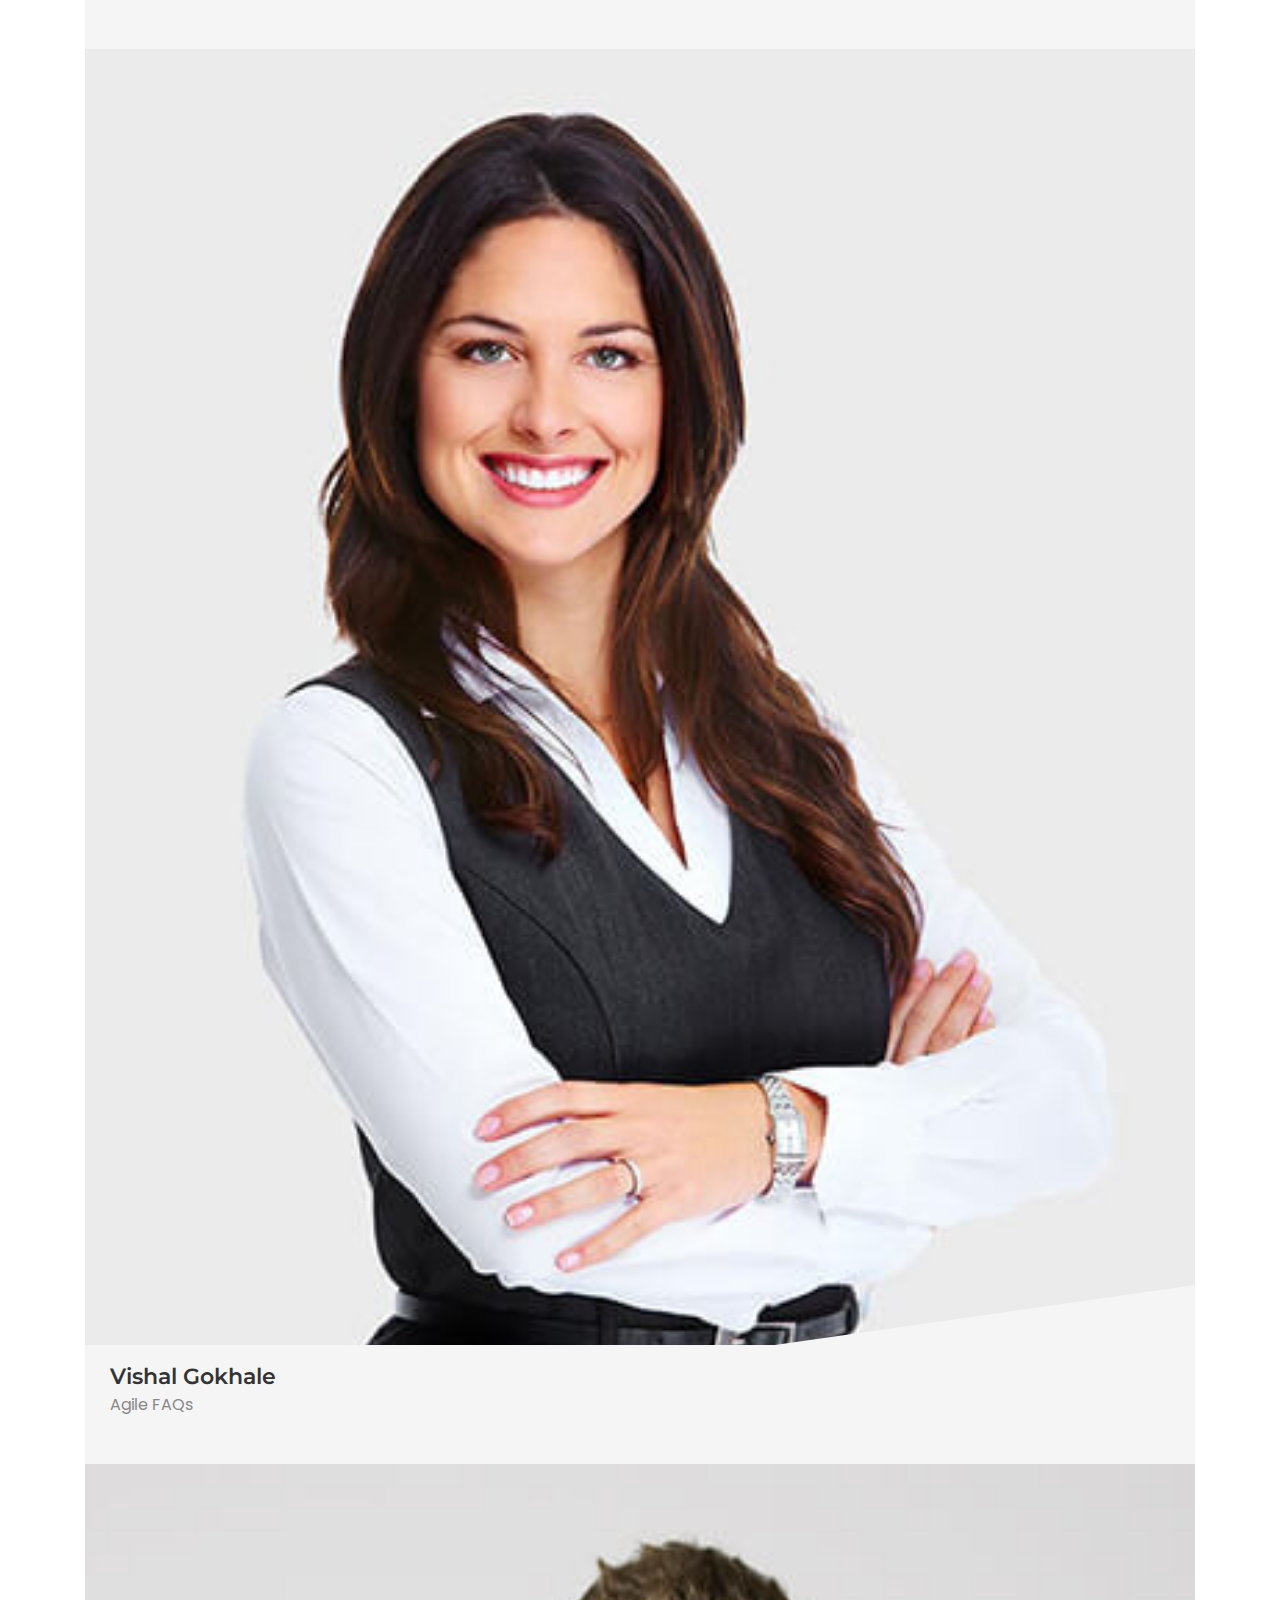
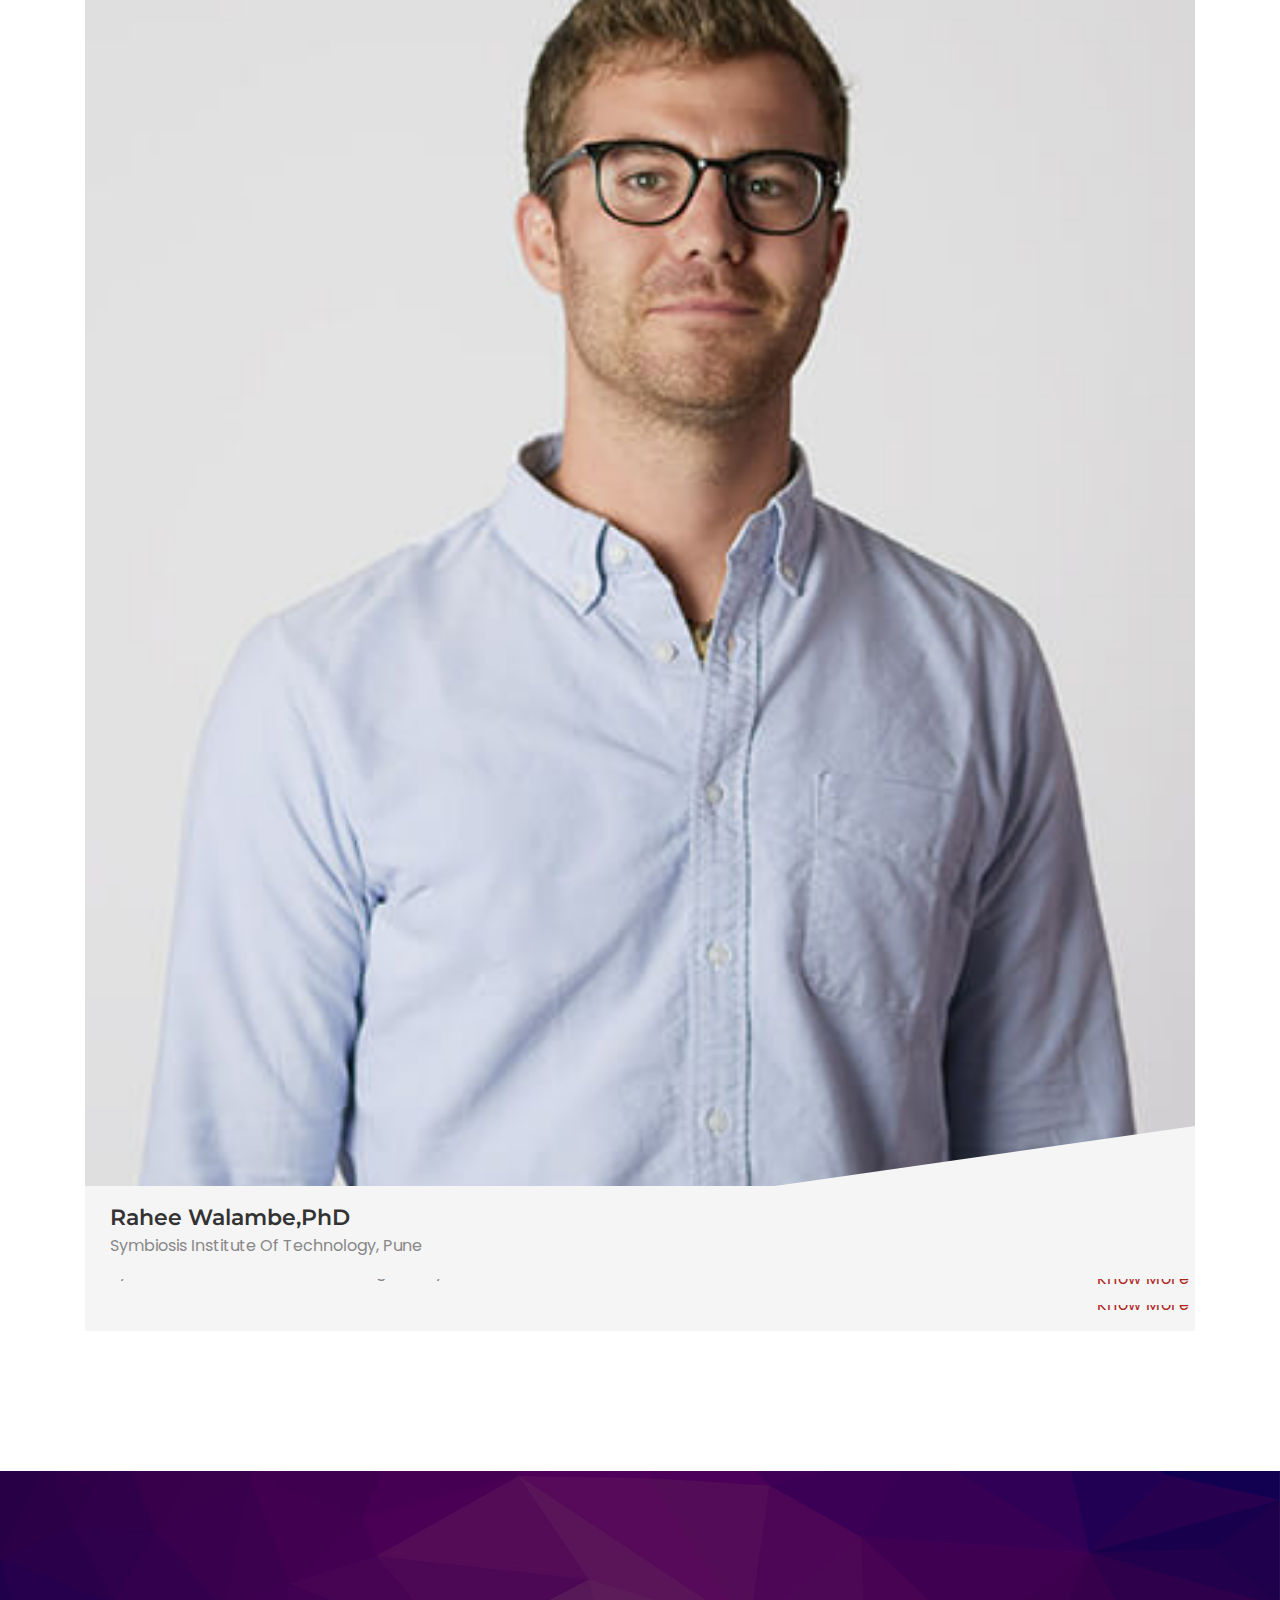
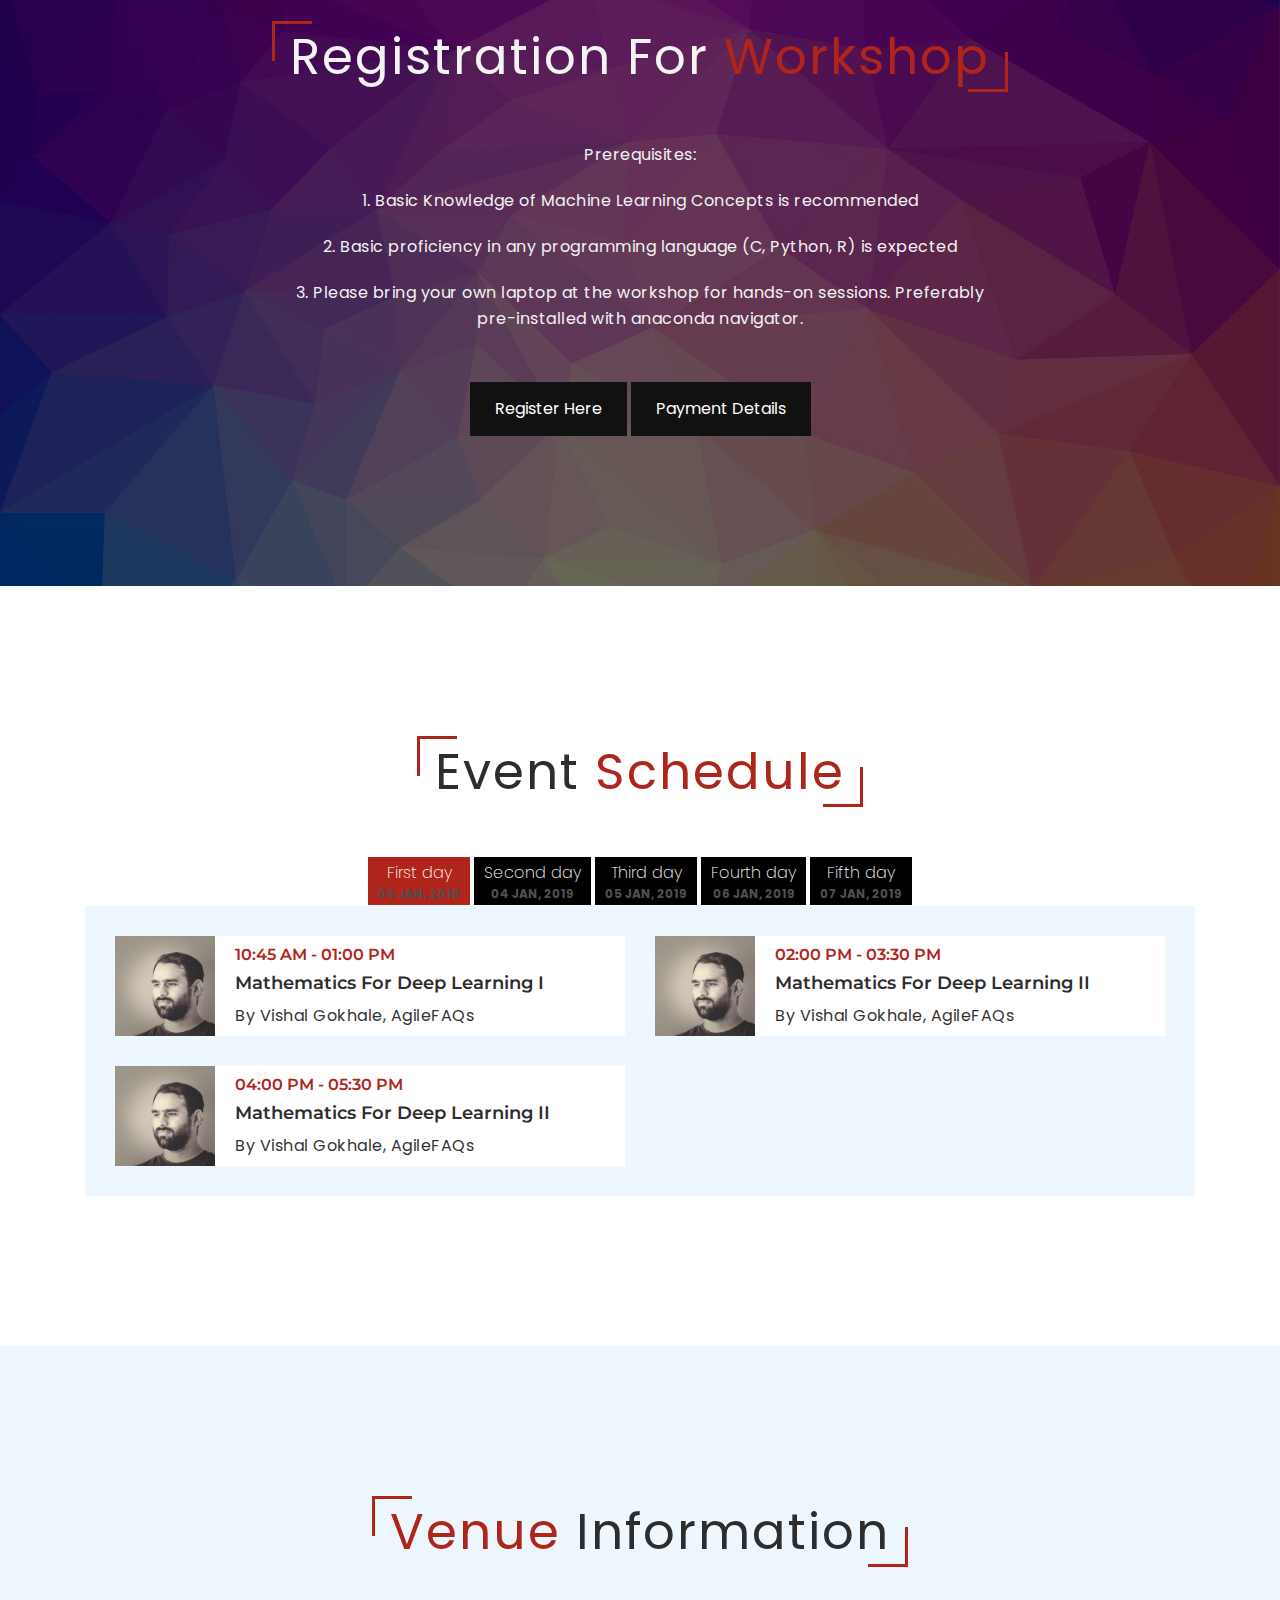
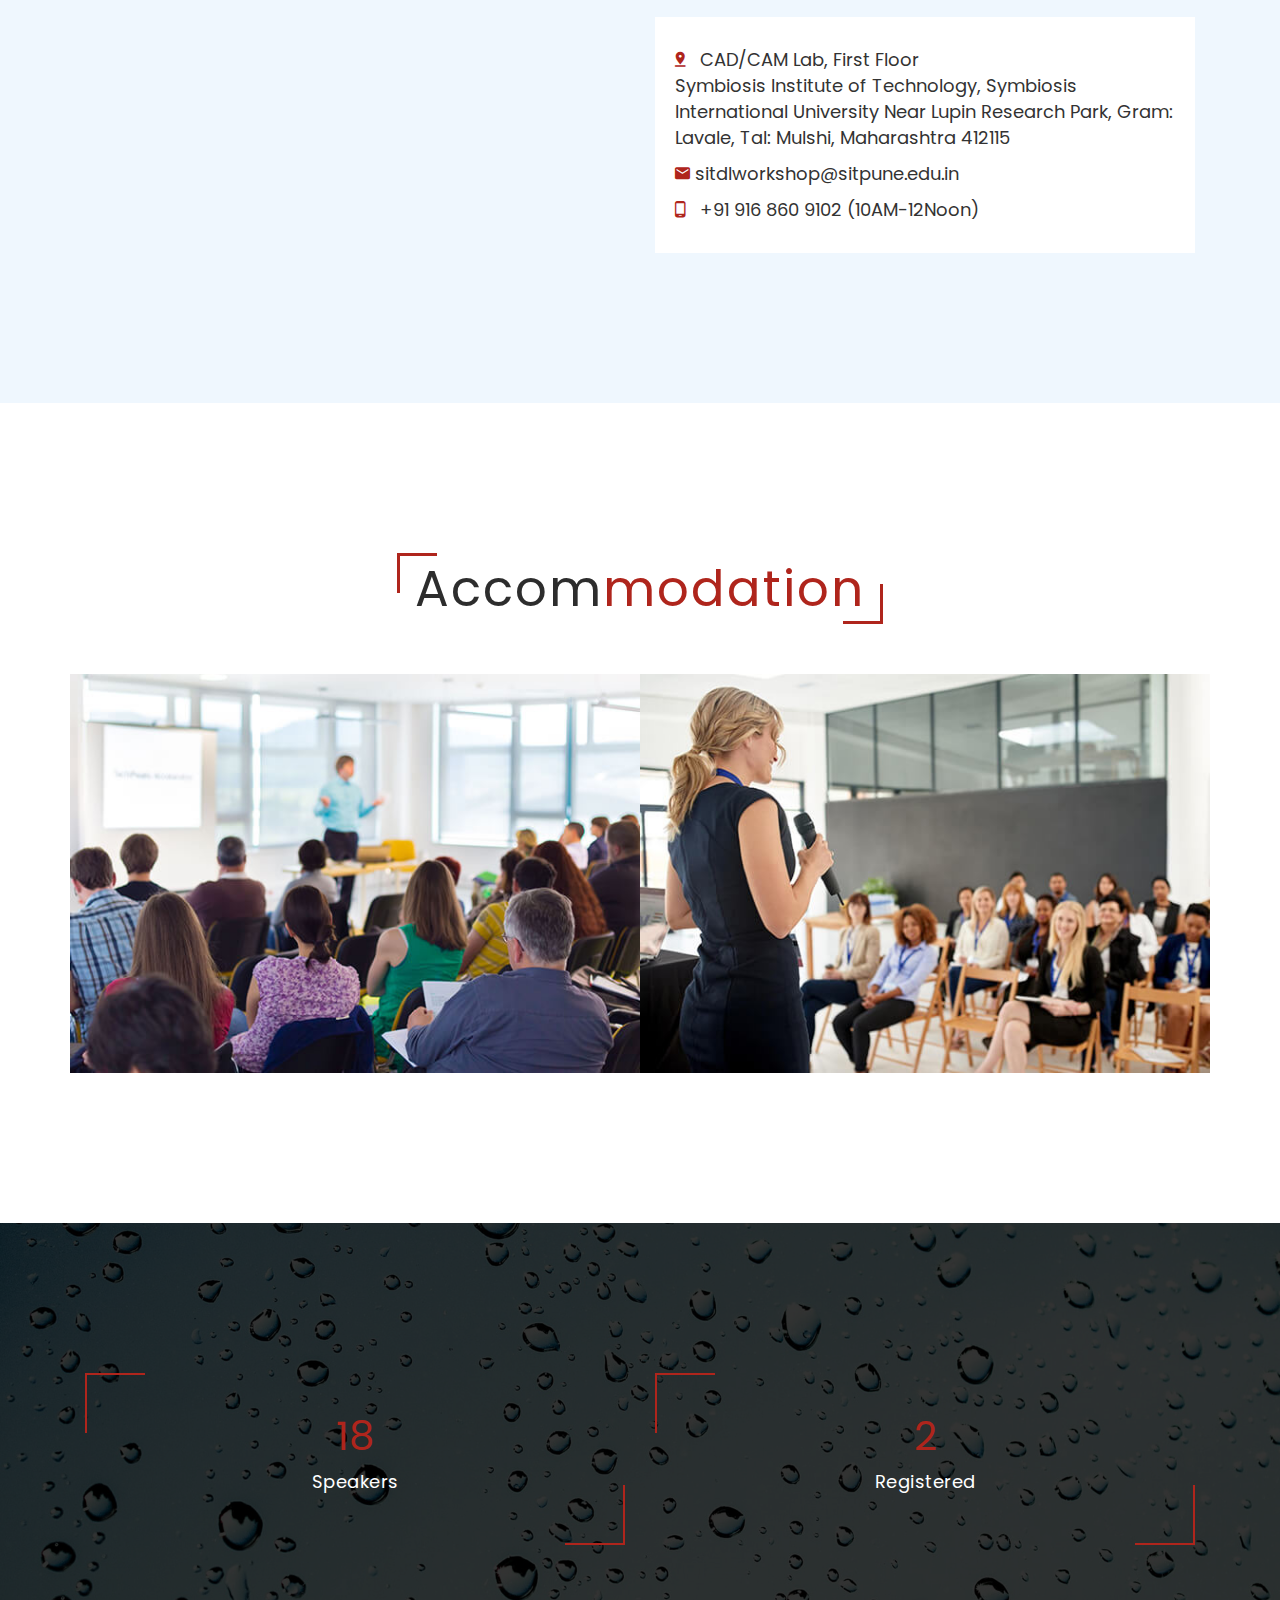
==== commit d6848b29: "added modals in separate html file." ====
--- a/index.html
+++ b/index.html
@@ -803,246 +803,7 @@
     </div>
 </div>
 
-    <div class="modal" id="Orchid">
-        <div class="modal-dialog modal-lg">
-            <div class="modal-content">
-            <!-- Modal Header -->
-                <div class="modal-header">
-                    <h4 class="modal-title">The Orchid, Pune</h4>
-                    <button type="button" class="close" data-dismiss="modal">&times;</button>
-                </div>
-                <!-- Modal body -->
-                <div class="modal-body">
-                    <div class="row">
-                        <div class="col-md-6">
-                            <div class="table-responsive">
-                                <table class="table">
-                                    <thead>
-                                      <tr>
-                                        <th>Location</th>
-                                        <td>Balewadi, Pune</td>
-                                      </tr>
-                                      <tr>
-                                        <th>Name of Hotel</th>
-                                        <td>The Orchid </td>
-                                      </tr>
-                                      <tr>
-                                        <th>Name & Designation</th>
-                                        <td>Pramod Mohol, Asst. Sales Manager</td>
-                                      </tr>
-                                      <tr>
-                                        <th>Contact No.</th>
-                                        <td>8879631134</td>
-                                      </tr>
-                                      <tr>
-                                        <th>Email ID</th>
-                                        <td><a href="mailto:sales1@orchidhotelpune.com">sales1@orchidhotelpune.com</a></td>
-                                      </tr>
-                                      <tr>
-                                        <th>Website</th>
-                                        <td><a href="https://www.orchidhotelpune.com" target="_blank">https://www.orchidhotelpune.com</a></td>
-                                      </tr>
-                                    </thead>
-                                </table>
-                            </div>
-                        </div>
-
-                        
-                        <div class="col-md-6">  
-                            <div class="table-responsive">
-                                <table class="table">
-                                    <thead>
-                                      <tr>
-                                        <th colspan="3" style="text-align:center;">Special Rates Room Charges</th>
-                                      </tr>
-                                      
-                                      <tr>
-                                        <th>Room Type </th>
-                                        <th>Single</th>
-                                        <th>Double</th>
-                                      </tr>
-                                    </thead>
-                                    <tbody>
-                                        <tr>
-                                            <td>Orchid Deluxe</td>
-                                            <td>2750/- + Tax</td>
-                                            <td>3100/- + Tax</td>
-                                        </tr>
-                                        <tr>
-                                            <td>Orchid Premier</td>
-                                            <td>3250/- + Tax</td>
-                                            <td>3600/- + Tax</td>
-                                        </tr>
-                                        <tr>
-                                            <td>Orchid Club</td>
-                                            <td>3950/- + Tax</td>
-                                            <td>4250/- + Tax</td>
-                                        </tr>
-                                        <tr>
-                                            <td>Orchid Suite</td>
-                                            <td>10000/- + Tax</td>
-                                            <td>11000/- + Tax</td>
-                                        </tr>
-                                    </tbody>
-                                </table>
-                            </div>
-                        </div>
-                    </div>
-                    <div class="row">
-                        <div class="col-md-12">
-                            <p>Note : The participants have to book their own accommodations</p>
-                        </div>
-                    </div> 
-                </div>
-            </div>
-        </div>                    
-    </div>
-
-    <div class="modal" id="Holiday">
-        <div class="modal-dialog modal-lg">
-            <div class="modal-content">
-            <!-- Modal Header -->
-                <div class="modal-header">
-                    <h4 class="modal-title">Holiday Inn,Pune</h4>
-                    <button type="button" class="close" data-dismiss="modal">&times;</button>
-                </div>
-                <!-- Modal body -->
-                <div class="modal-body">
-                    <div class="row">
-                        <div class="col-md-6">
-                            <div class="table-responsive">
-                                <table class="table">
-                                    <thead>
-                                      <tr>
-                                        <th>Location</th>
-                                        <td>Hinjawadi Near Balewadi Sports Complex, Pashan Exit, Pune</td>
-                                       </tr>
-                                      <tr>
-                                        <th>Name of Hotel</th>
-                                        <td>Holiday Inn  </td>
-                                      </tr>
-                                      <tr>
-                                        <th>Name & Designation</th>
-                                        <td>Sachin Kulkarni, Senior Sales Executive</td>
-                                      </tr>
-                                      <tr>
-                                        <th>Contact No.</th>
-                                        <td>8805982743</td>
-                                      </tr>
-                                      <tr>
-                                        <th>Email ID</th>
-                                        <td><a href="mailto:sachin.kulkarni@ihg.com">sachin.kulkarni@ihg.com</a></td>
-                                      </tr>
-                                      <tr>
-                                        <th>Website</th>
-                                        <td><a href="https://www.holidayinn.com/pune" target="_blank">www.holidayinn.com/pune</a></td>
-                                      </tr> 
-                                    </thead>                                
-                                </table>
-                            </div>
-                        </div>
-
-                        
-                        <div class="col-md-6">  
-                            <div class="table-responsive">
-                            <table class="table">
-                                <thead>
-                                  <tr>
-                                    <th colspan="3" style="text-align:center;">Special Rates Room Charges</th>
-                                  </tr>
-                                  
-                                  <tr>
-                                    <th>Room Type </th>
-                                    <th>Single</th>
-                                    <th>Double</th>
-                                  </tr>
-                                </thead>
-                                <tbody>
-                                    <tr>
-                                        <td>Deluxe</td>
-                                        <td>4000/- + Tax</td>
-                                        <td>5000/- + Tax</td>
-                                    </tr>
-                                    <tr>
-                                        <td>Executive</td>
-                                        <td>5500/- + Tax</td>
-                                        <td>6500/- + Tax</td>
-                                    </tr>
-                                </tbody>
-                            </table>
-                            </div>
-                        </div>
-                    </div>
-                    <div class="row">
-                        <div class="col-md-12">
-                            <p>Note : The participants have to book their own accommodations</p>
-                        </div>
-                    </div>    
-                </div>
-            </div>
-        </div>                    
-    </div>     
-    <div class="modal" id="payment-details">
-        <div class="modal-dialog modal-lg">
-            <div class="modal-content">
-            <!-- Modal Header -->
-                <div class="modal-header">
-                    <h4 class="modal-title">Payment Details for the Workshop</h4>
-                    <button type="button" class="close" data-dismiss="modal">&times;</button>
-                </div>
-                <!-- Modal body -->
-                <div class="modal-body">
-                    <div class="row">
-                        <div class="col-md-5">
-                            <div class="table-responsive">
-                                <table class="table">
-                                    <thead>
-                                      <tr>
-                                        <th>Category</th>
-                                        <th>Fees</th>
-                                       </tr>
-                                      <tr>
-                                        <td>Industry</td>
-                                        <td>8000+18% GST = 9600/-</td>
-                                      </tr>
-                                      <tr>
-                                        <td>Academics</td>
-                                        <td>6000+ 18% GST = 7080/-</td>
-                                      </tr>
-                                      <tr>
-                                        <td>Students</td>
-                                        <td>5000+18% GST = 5900/- </td>
-                                      </tr>
-                                    </thead>                                
-                                </table>
-                            </div>
-                        </div>
-                        <div class="col-md-7">
-                            <p>Please make the payment by NEFT on the below account: </p>
-                            <p>Bank Account Name - SIT Receipt Account Symbiosis Institute of Technology</p>
-
-                            <p>Bank Account No - 050310210000030</p>
-                            <p>Bank Name - Bank of India</p>
-                            <p>Branch Name - Karve Road</p>
-                            <p>Bank Address - 65/1/B, ERANDVANA, KARVE ROAD, PUNE- 411004, MAHARASHTRA</p>
-                            <p>Type of Bank Account - Saving</p>
-                            <p>IFSC code of bank - BKID0000503</p>
-                            <p>MICR Code – 411013011</p>
-                            <p>Bank Code – 013</p>
-                            <p>Branch Code - 0503</p>
-                        </div>
-                    </div>   
-                    <div class="row">
-                        <div class="col-md-12">
-                            <p>Note: On successful payment, please send the email to 
-                            <a href="mailto:sitdlworkshop@sitpune.edu.in">sitdlworkshop@sitpune.edu.in</a> specifying your payment reference number. On receipt of the email, we will send you the registration confirmation. Please note that without the email, it will not be possible to confirm the registration</p>
-                        </div>
-                    </div> 
-                </div>
-            </div>
-        </div>                    
-    </div>   
-
+<div id="other-models"></div>
 
     <!-- modernizr -->
     <script src="js/modernizr-2.6.2.min.js"></script>
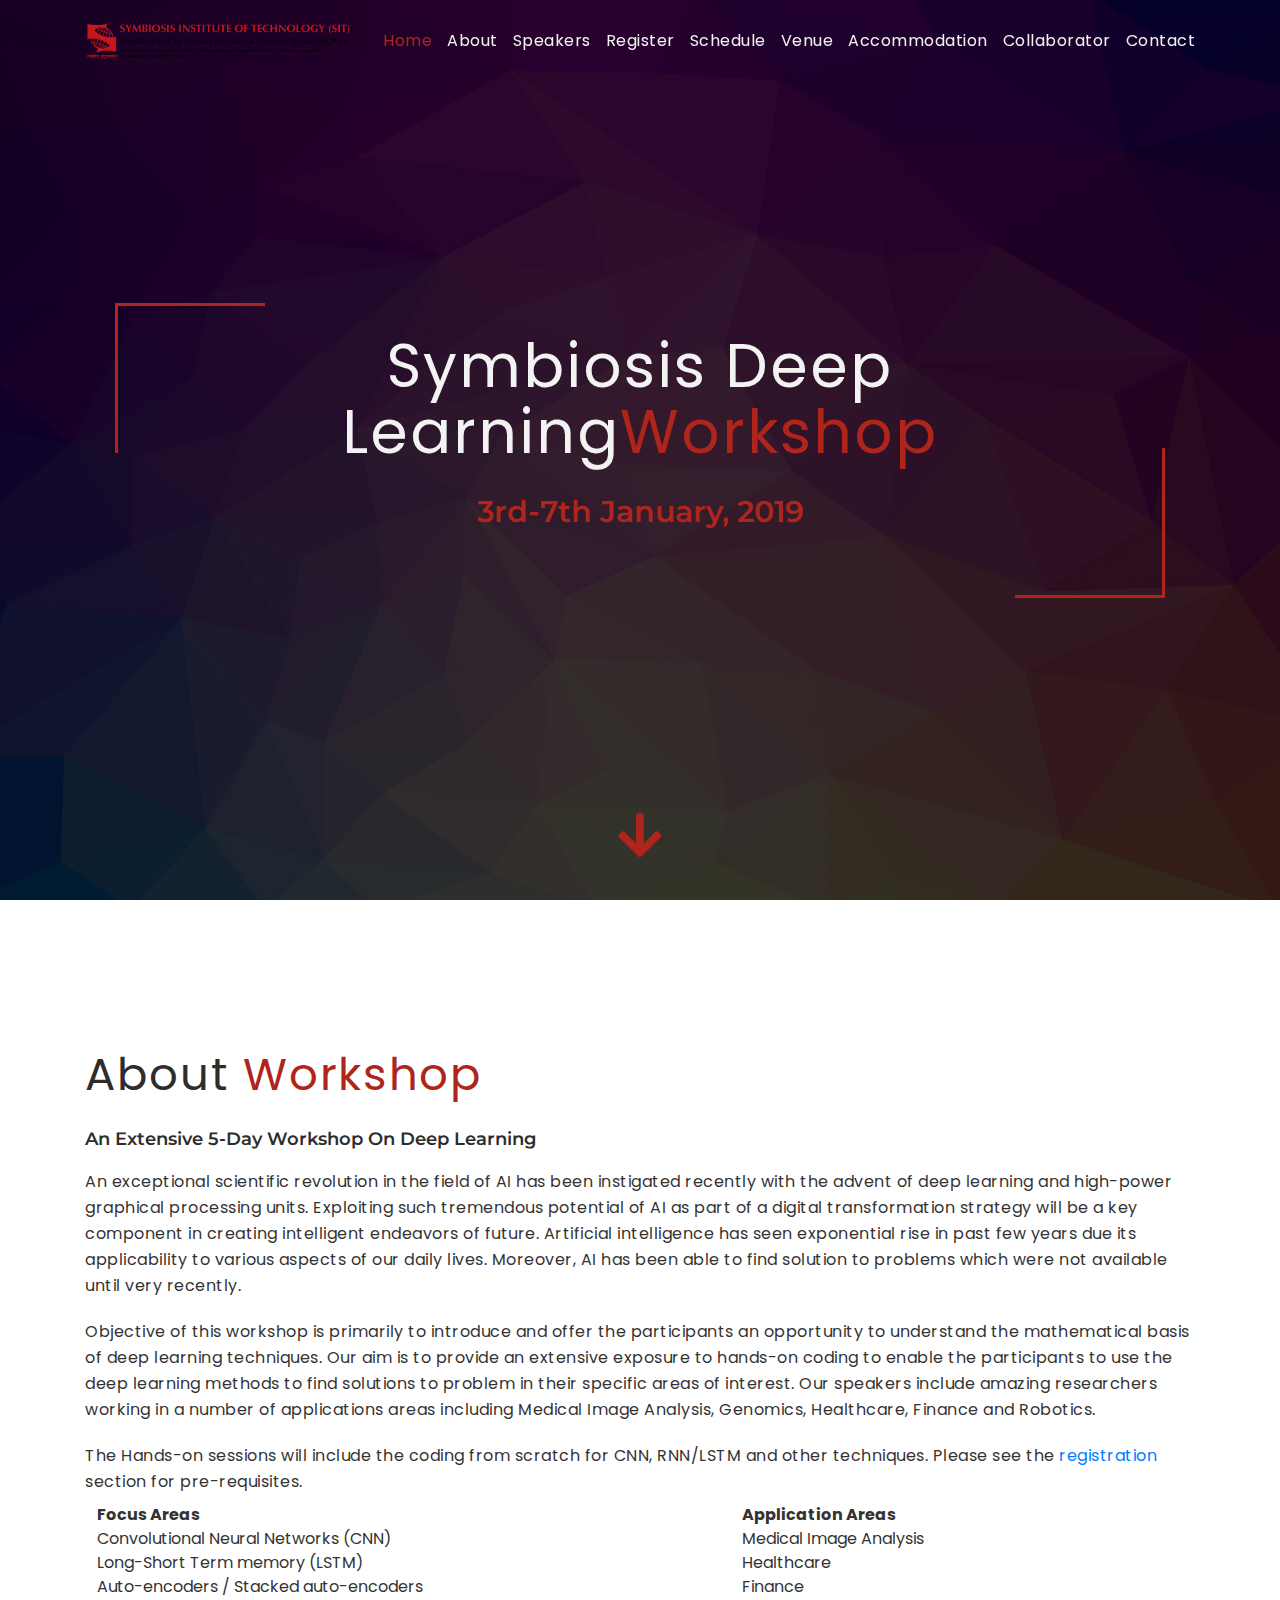
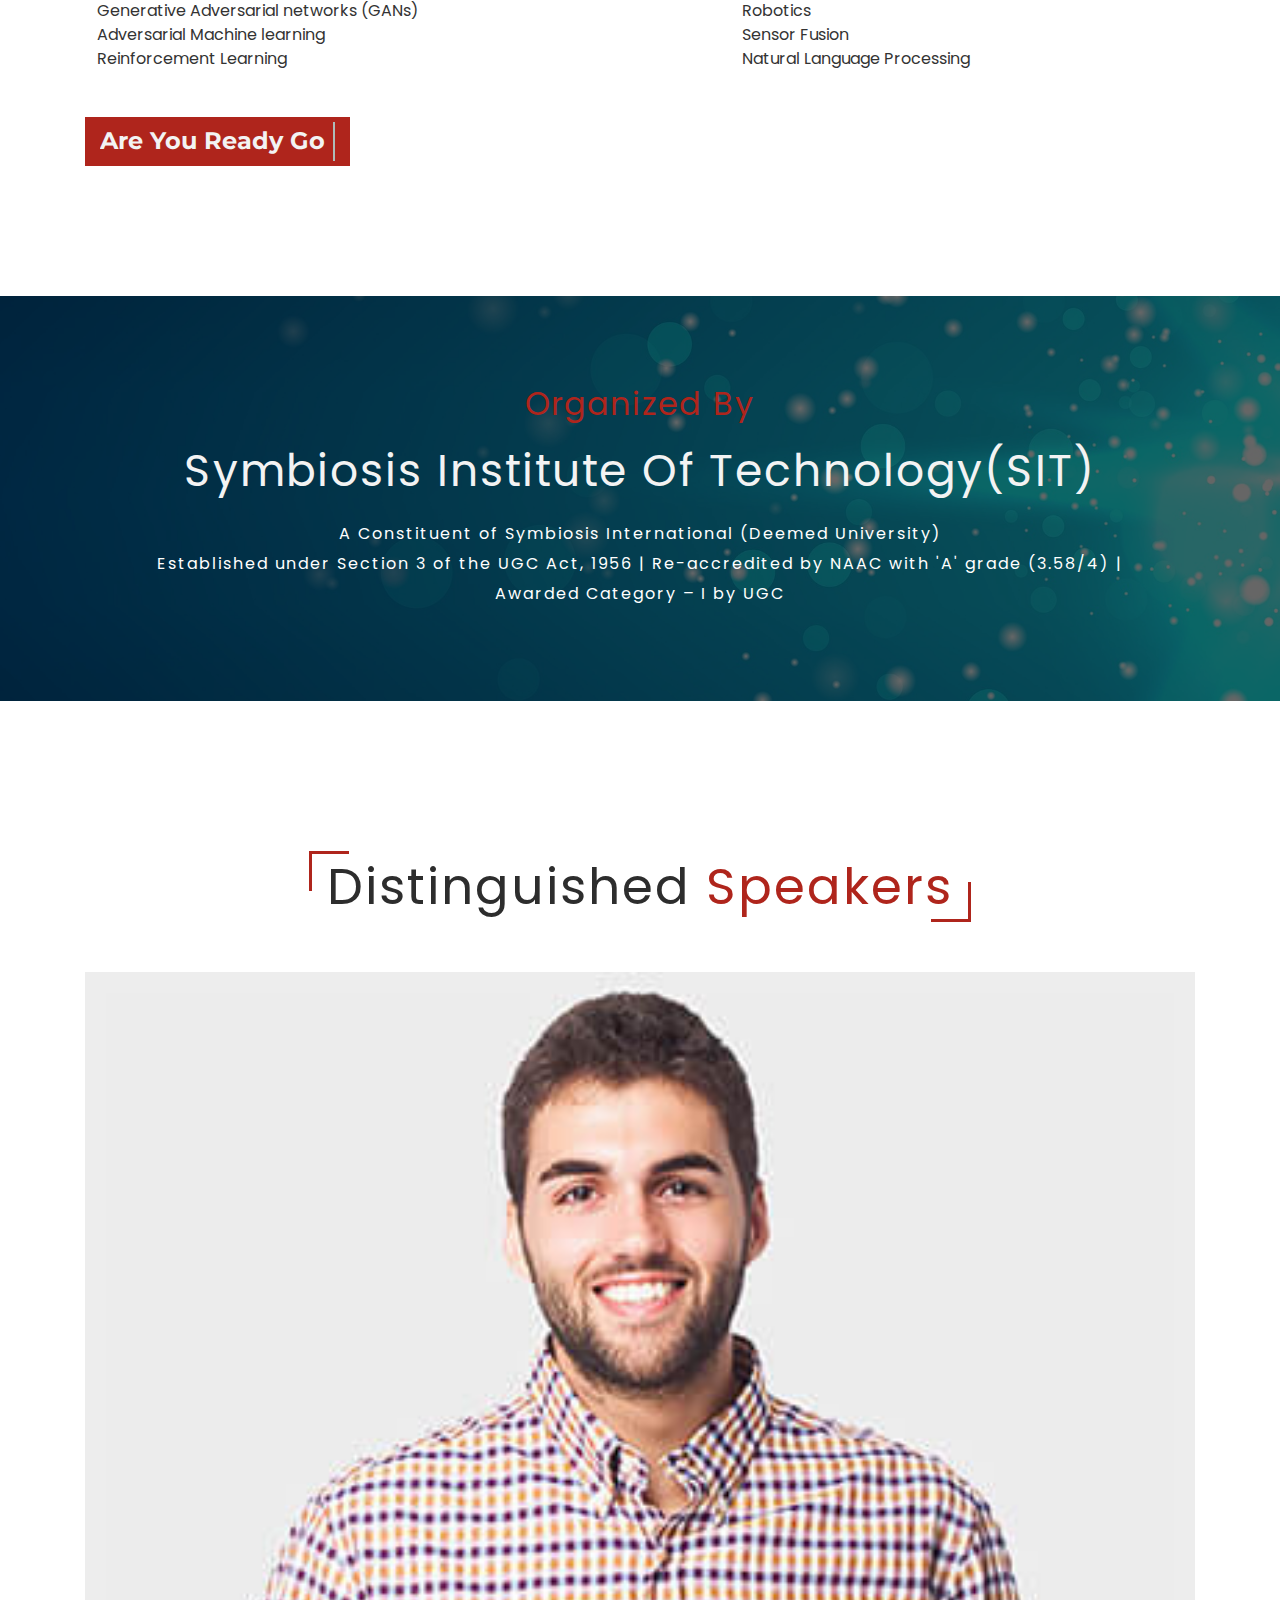
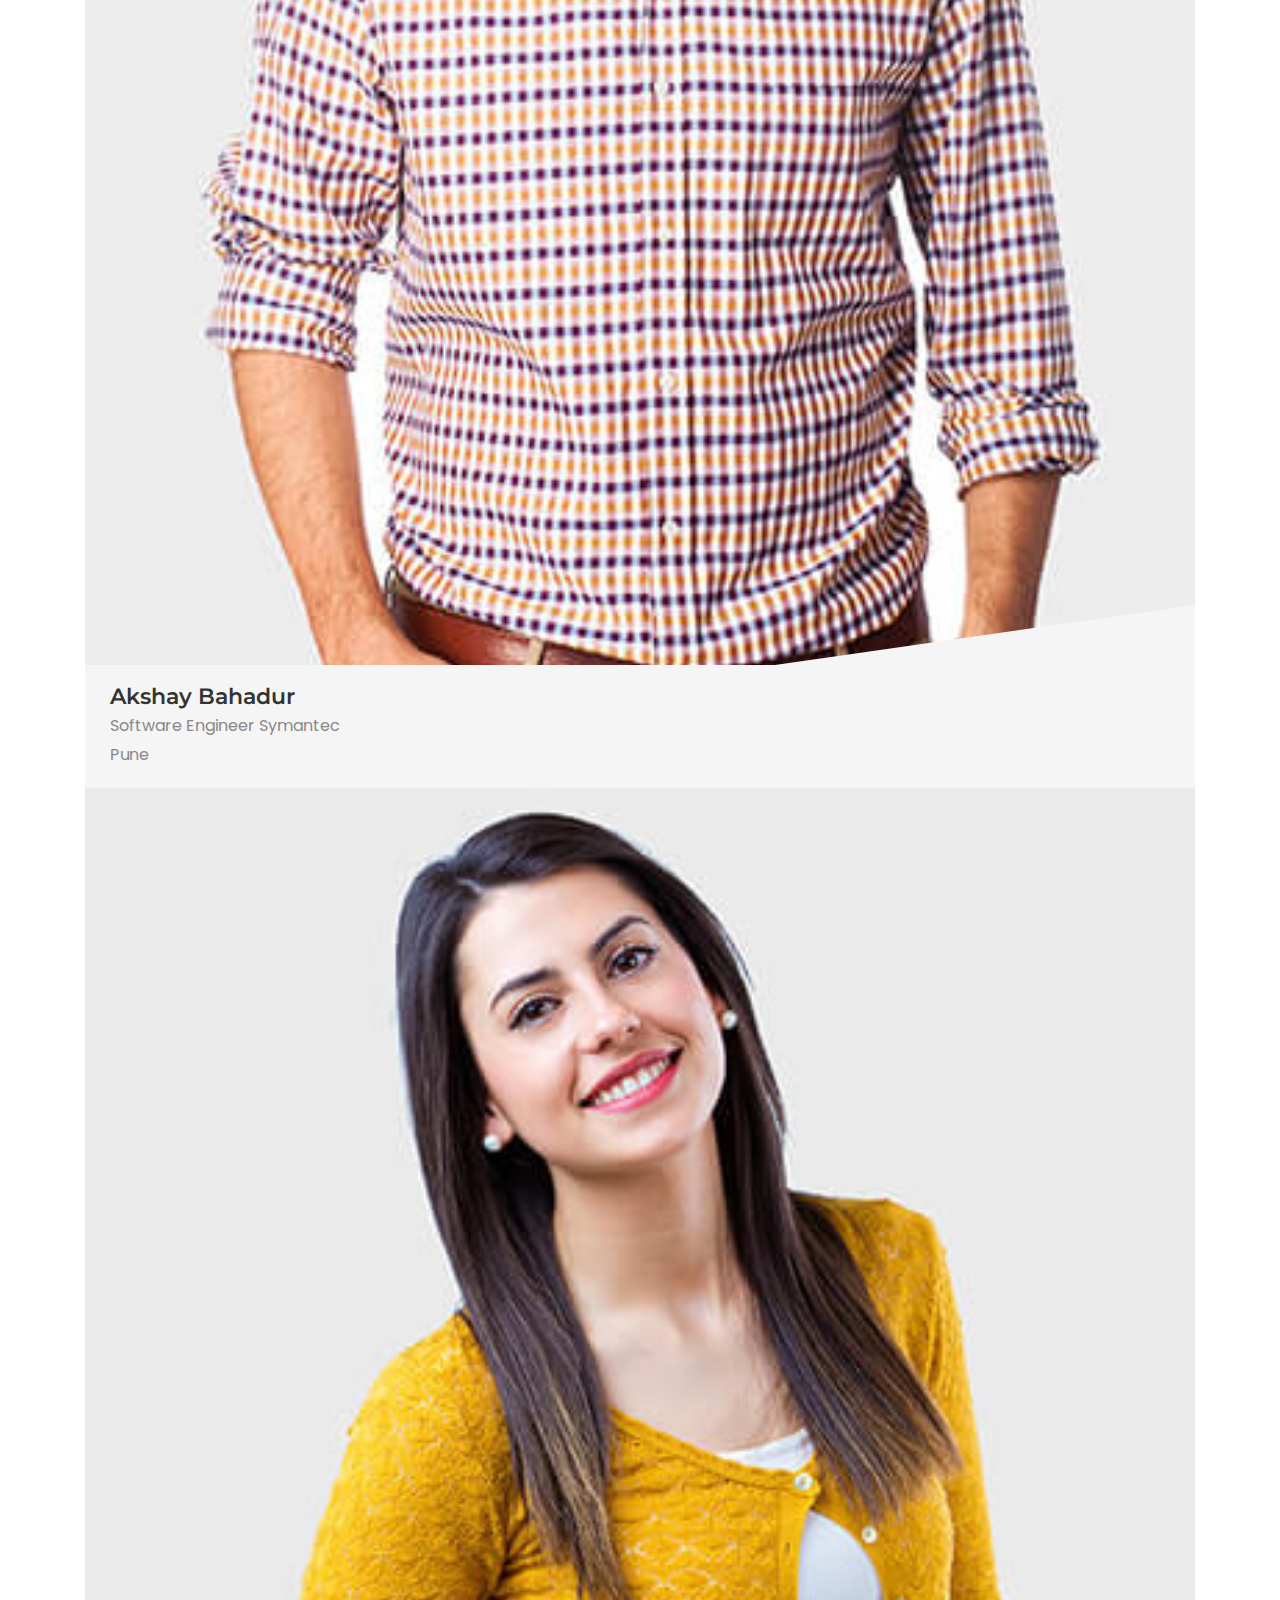
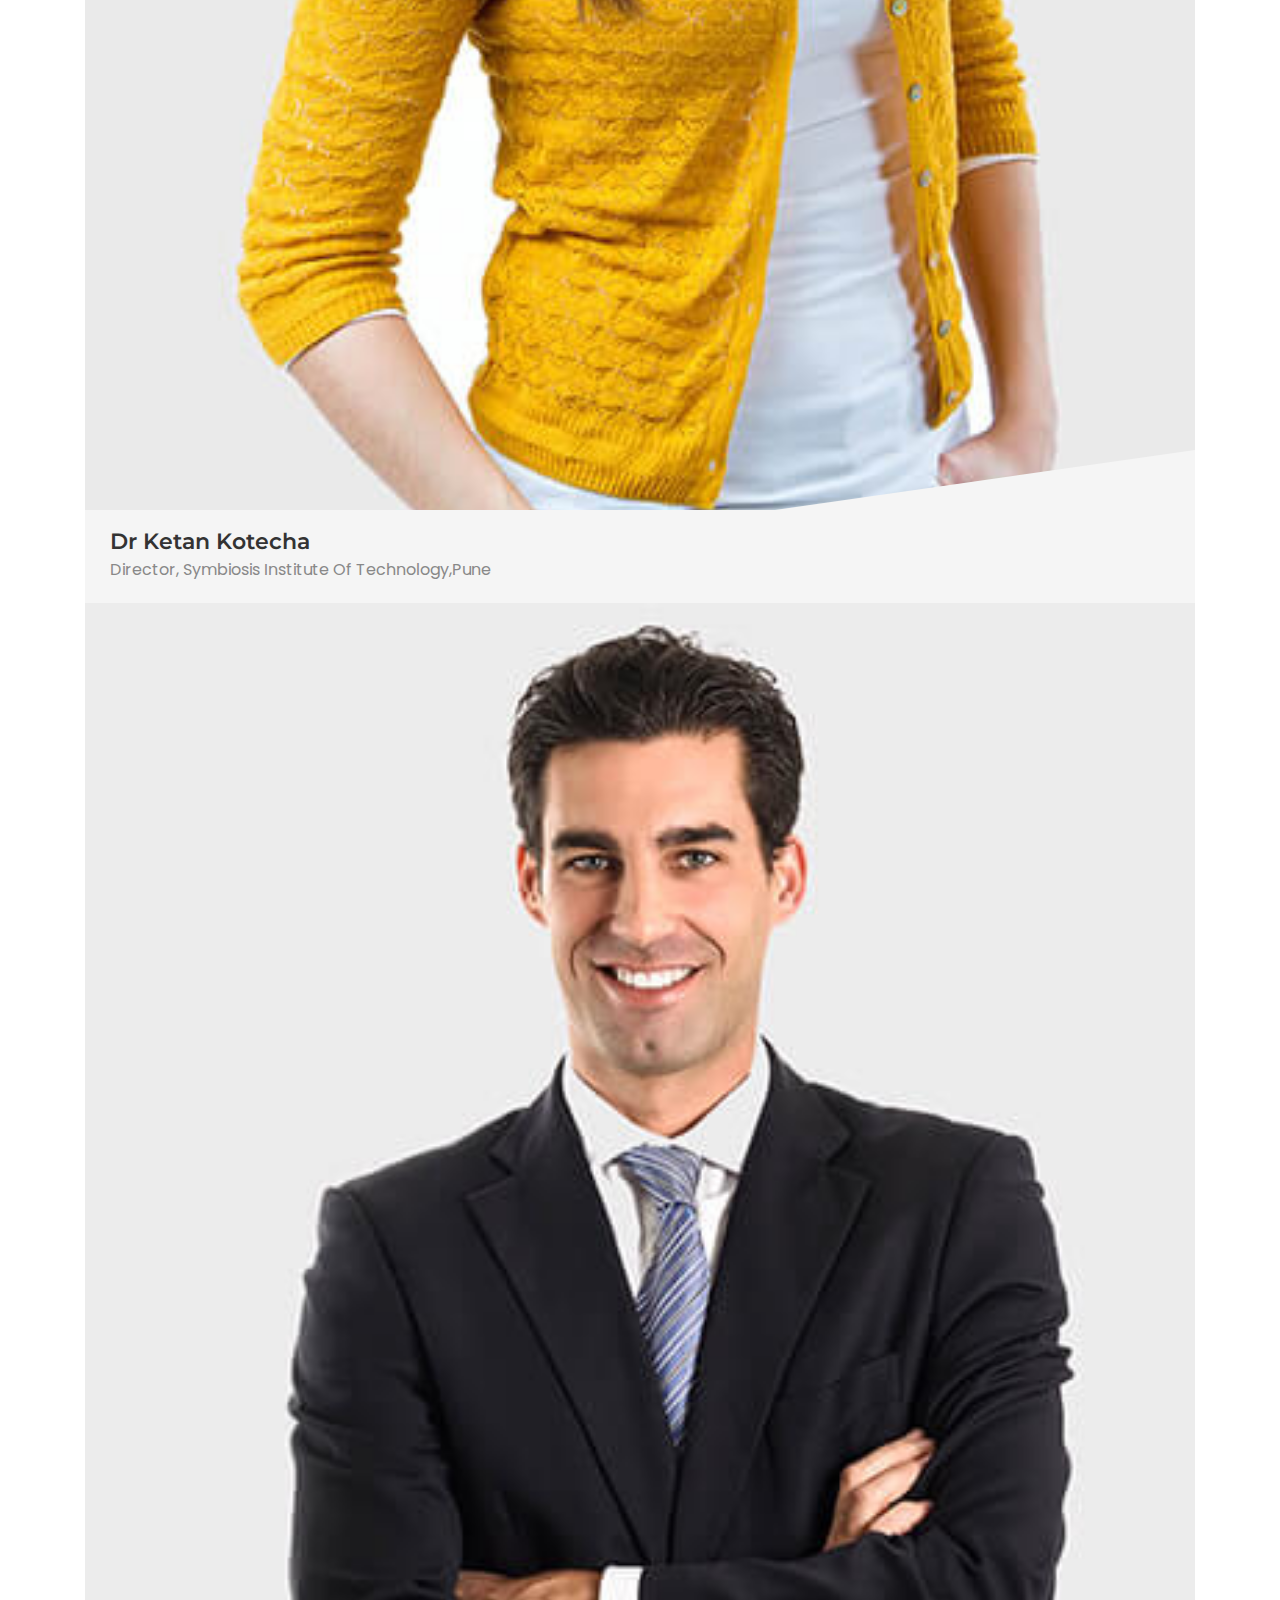
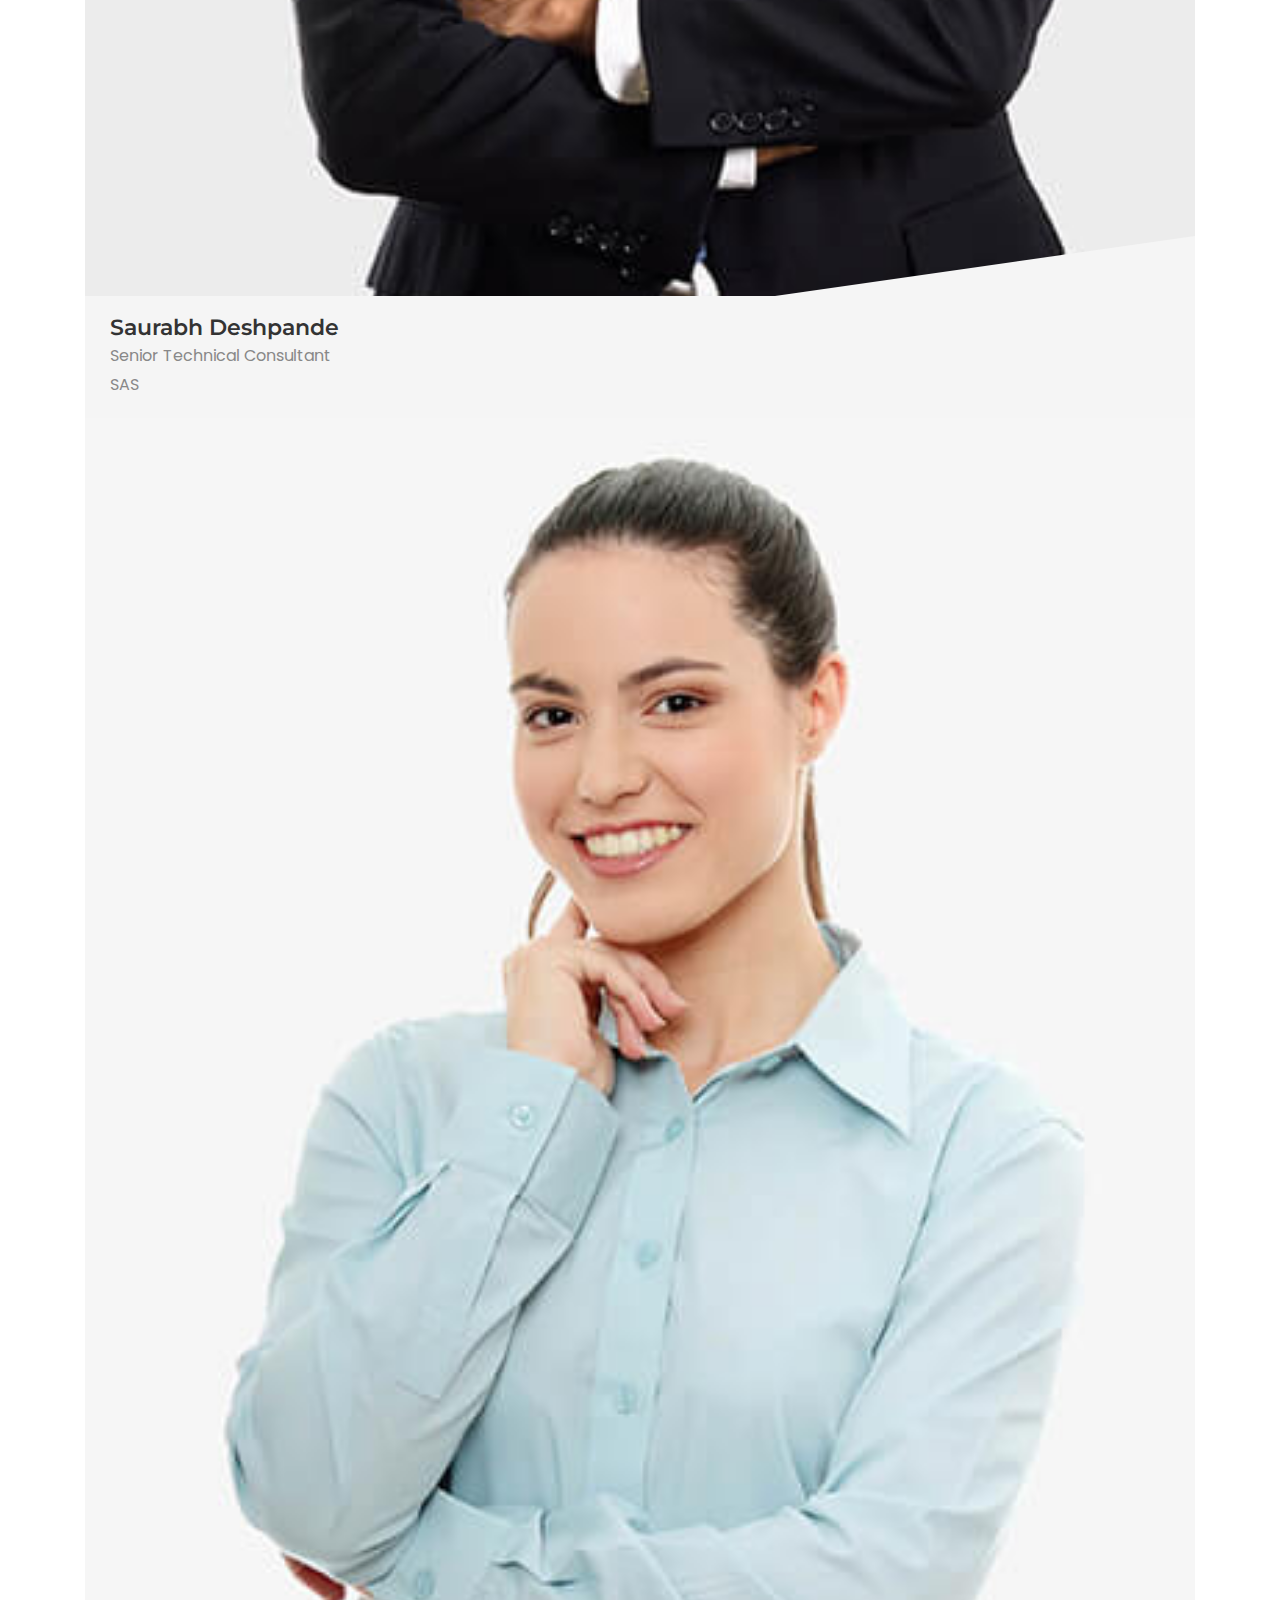
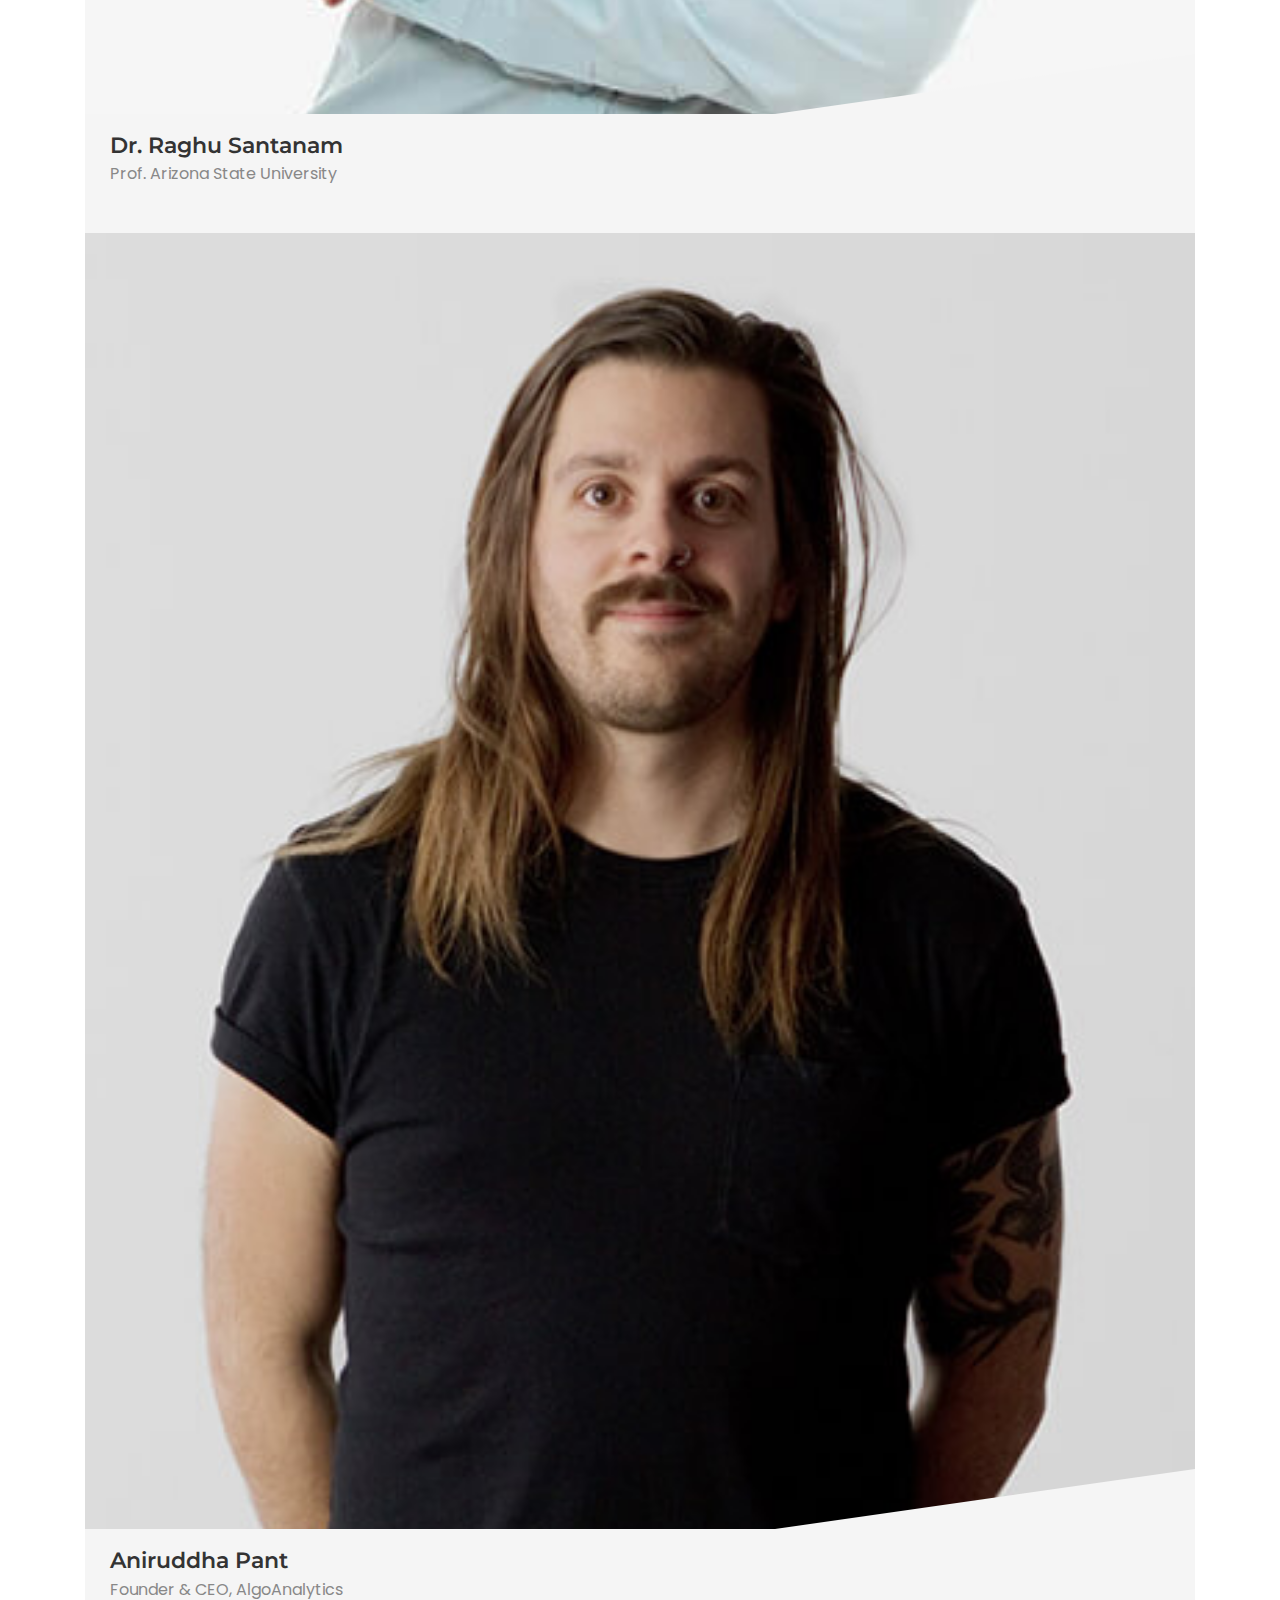
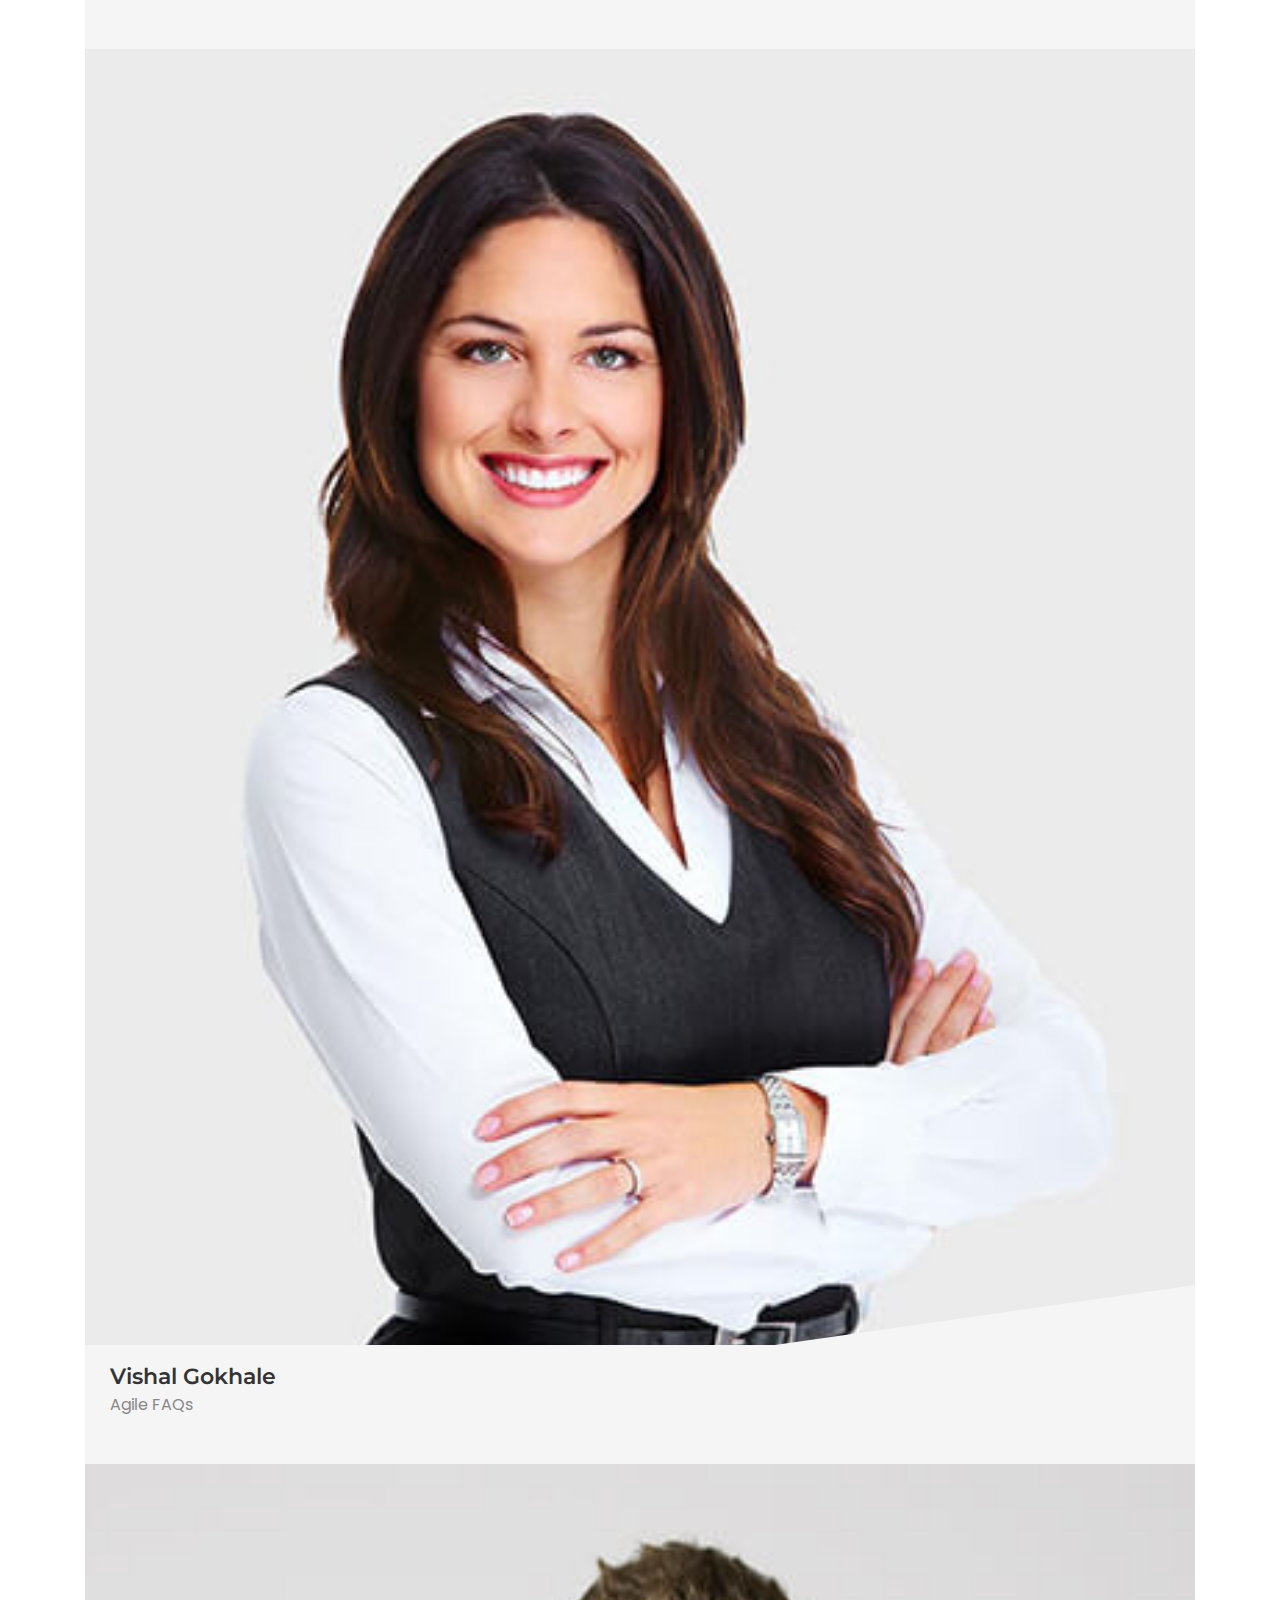
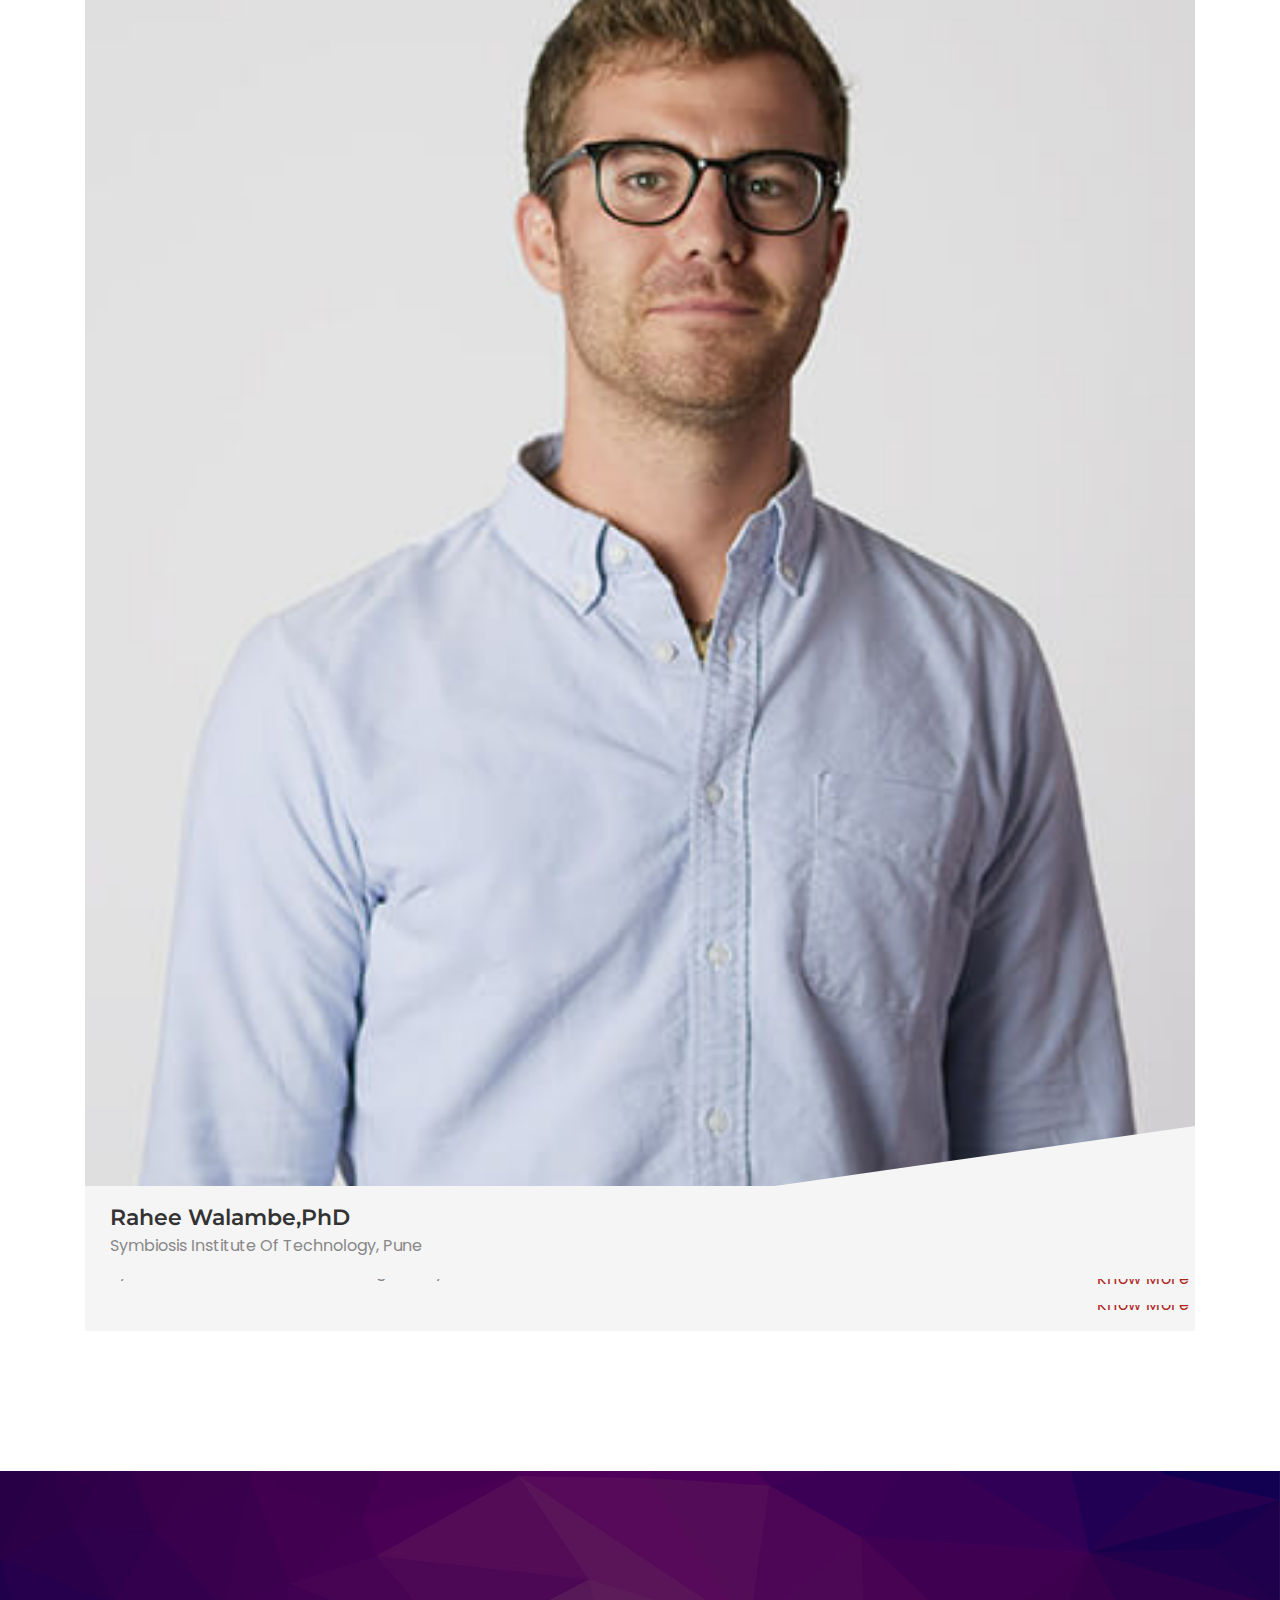
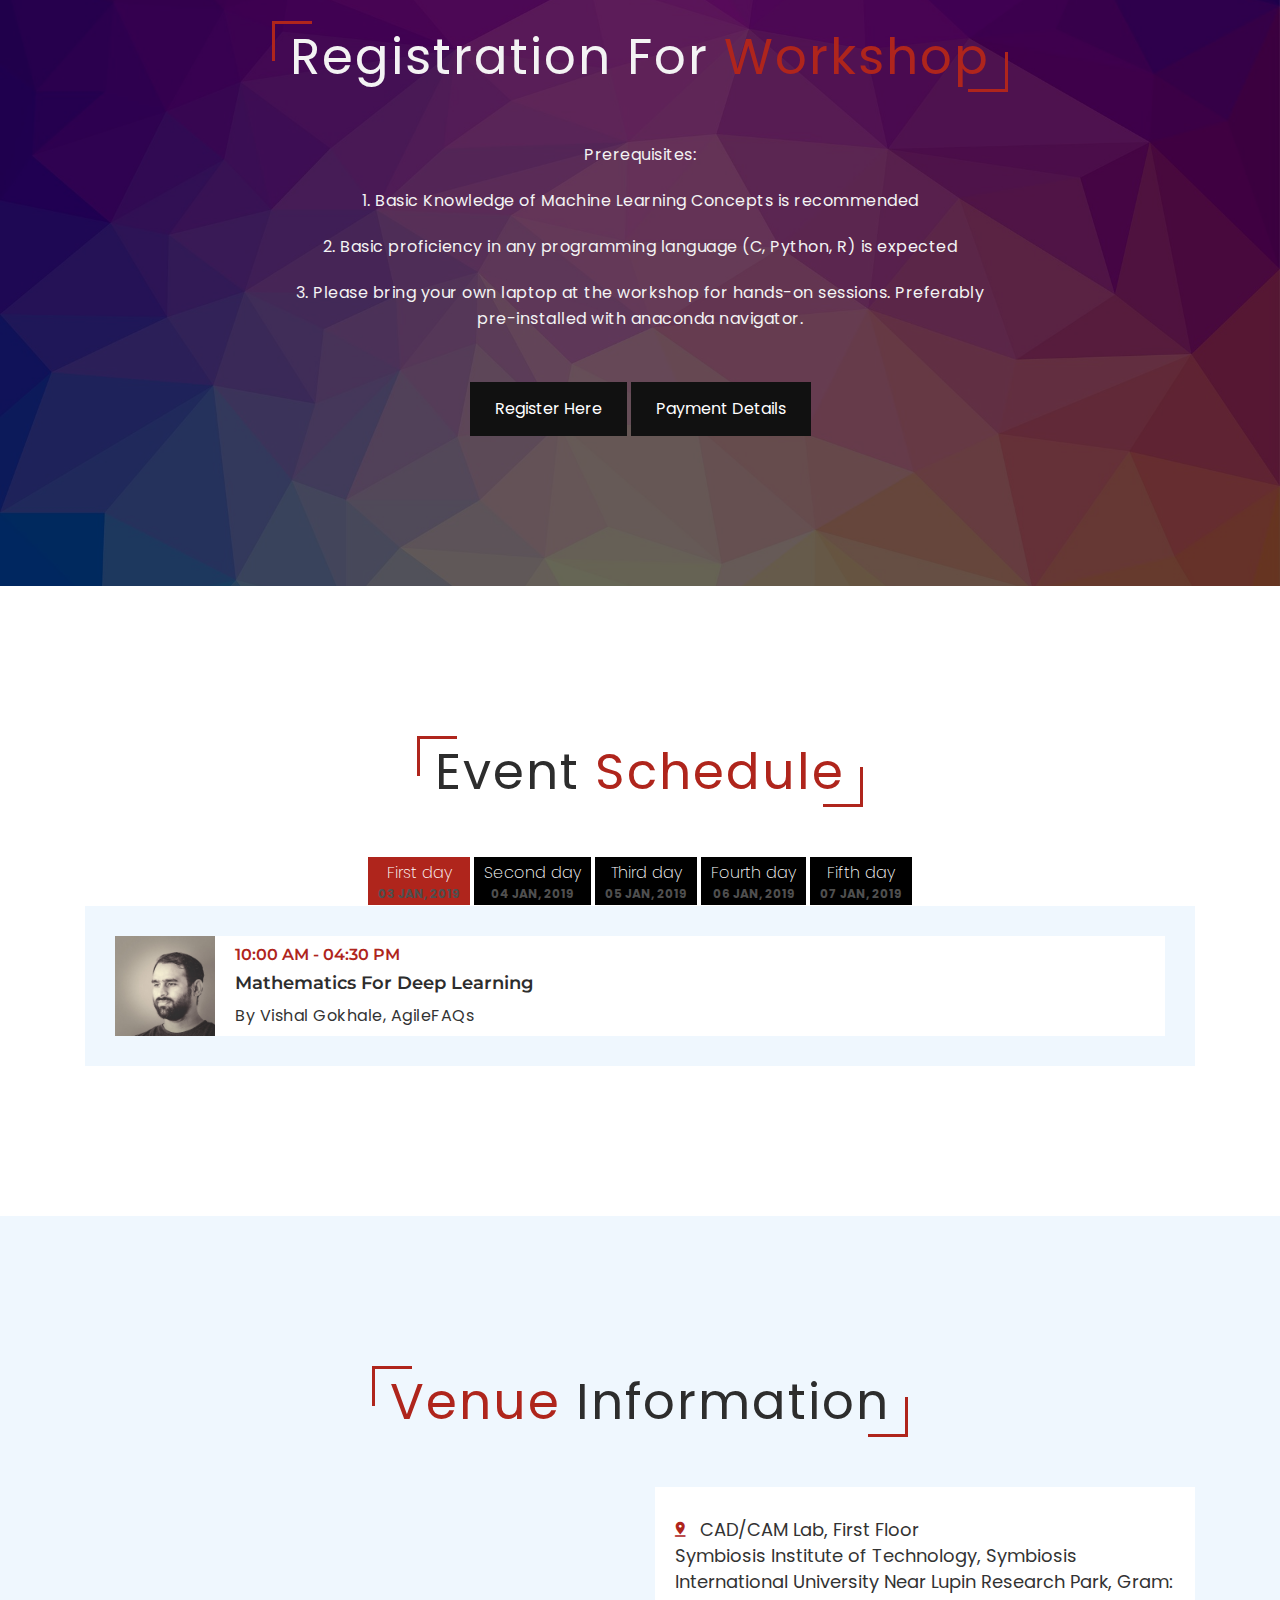
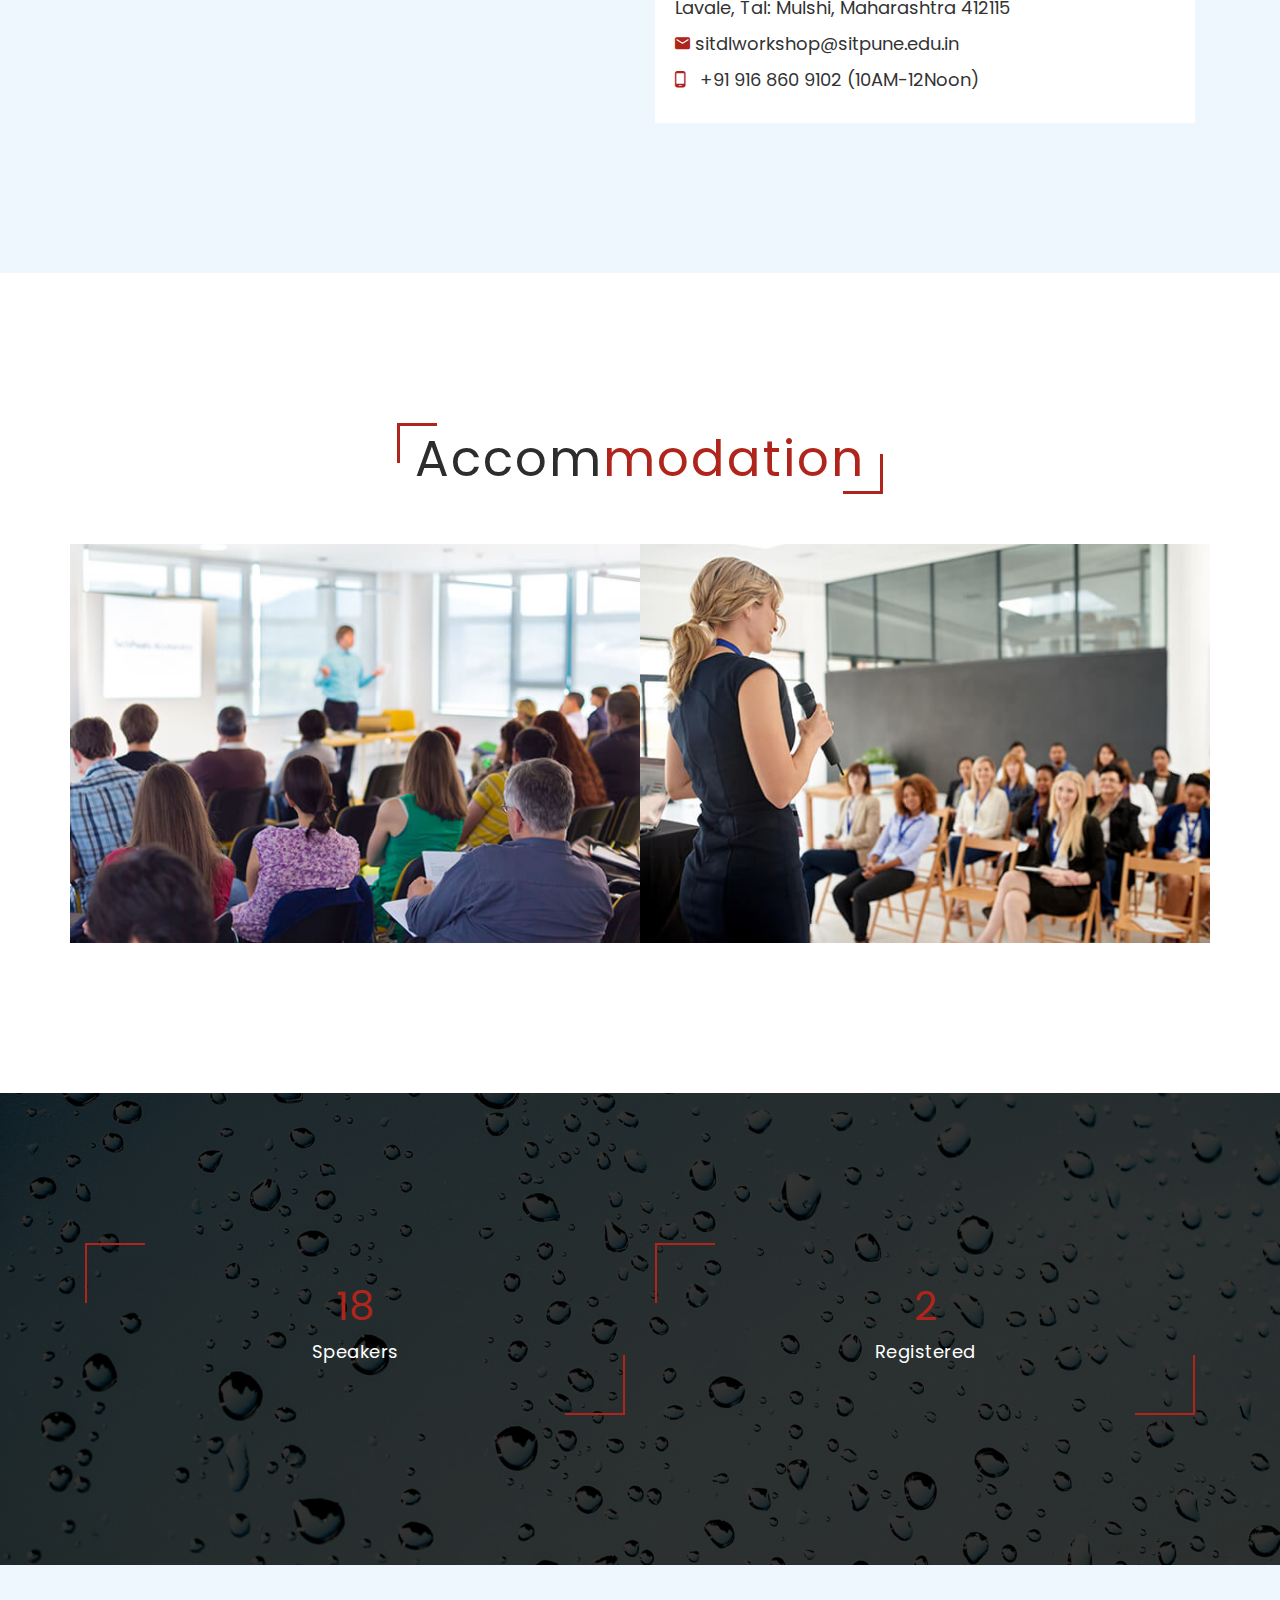
==== commit c76ffd04: "Update Collaborator and Account Details" ====
--- a/index.html
+++ b/index.html
@@ -6,7 +6,7 @@
     <meta http-equiv="X-UA-Compatible" content="IE=edge">
     <meta name="viewport" content="width=device-width, initial-scale=1">
     <meta name="title" content="Symbiosis Deeplearning Workshop">
-    <meta name="description" content="Symbiosis Deep Learning Workshop, symbiosisdlworkshop, symbiosis dl workshop , symbiosis workshop , workshop by symbiosis, sit pune workshop , Organised By Symbiosis Institute of Technolog,Pune">
+    <meta name="description" content="Symbiosis Deep Learning Workshop 2019, Organised By Symbiosis Institute of Technolog,Pune">
 
 
     <title>SYMBIOSIS DEEPLEARNING WORKSHOP</title>
@@ -77,7 +77,7 @@
                             <a class="nav-link page-scroll" href="#accommodation">Accommodation</a>
                         </li>
                         <li class="nav-item">
-                            <a class="nav-link page-scroll" href="#collaborator">Collaborators</a>
+                            <a class="nav-link page-scroll" href="#collaborator">Collaborator</a>
                         </li>
                         <li class="nav-item">
                             <a class="nav-link page-scroll" href="#contact">Contact</a>
@@ -369,27 +369,11 @@
                             </ul>
                             <div id="panel1" class="panel active">
                                 <div class="row">
-                                    <div class="col-lg-6">
+                                    <div class="col-lg-12 col-md-12">
                                         <div class="schedule-box">
                                             <img src="images/schedule/0.jpg" alt="">
-                                            <h4>10:45 AM - 01:00 PM</h4>
-                                            <h3>Mathematics for Deep Learning I</h3>
-                                            <p>By Vishal Gokhale, AgileFAQs</p>
-                                        </div>
-                                    </div>
-                                    <div class="col-lg-6">
-                                        <div class="schedule-box">
-                                            <img src="images/schedule/0.jpg" alt="">
-                                            <h4>02:00 PM - 03:30 PM</h4>
-                                            <h3>Mathematics for Deep Learning II</h3>
-                                            <p>By Vishal Gokhale, AgileFAQs</p>
-                                        </div>
-                                    </div>
-                                    <div class="col-lg-6">
-                                        <div class="schedule-box">
-                                            <img src="images/schedule/0.jpg" alt="">
-                                            <h4>04:00 PM - 05:30 PM</h4>
-                                            <h3>Mathematics for Deep Learning II </h3>
+                                            <h4>10:00 AM - 04:30 PM</h4>
+                                            <h3>Mathematics for Deep Learning</h3>
                                             <p>By Vishal Gokhale, AgileFAQs</p>
                                         </div>
                                     </div>
@@ -680,18 +664,12 @@
             <div class="row">
                 <div class="col-md-12">
                     <div class="section-title">
-                        <h2>Our <span>Collaborators</span></h2>
-                    </div>
-                </div>
-            </div>
-            <div class="row">
-                <div class="col-md-12">
-                    <div class="sponsor-col wow zoomIn" data-wow-duration="1s" data-wow-delay="0s">
-                        <a href="#"><img src="images/collaborator/1.jpg" alt=""></a>
-                    </div>
-                    <div class="sponsor-col wow zoomIn" data-wow-duration="1s" data-wow-delay="0s">
-                        <h2>&</h2>
-                    </div>
+                        <h2>Our <span>Collaborator</span></h2>
+                    </div>
+                </div>
+            </div>
+            <div class="row">
+                <div class="col-md-12">
                     <div class="sponsor-col wow zoomIn" data-wow-duration="1s" data-wow-delay="0s">
                         <a href="#"><h1>Symbiosis Center for Medical Image Analysis (SCMIA)</h1></a>
                     </div>
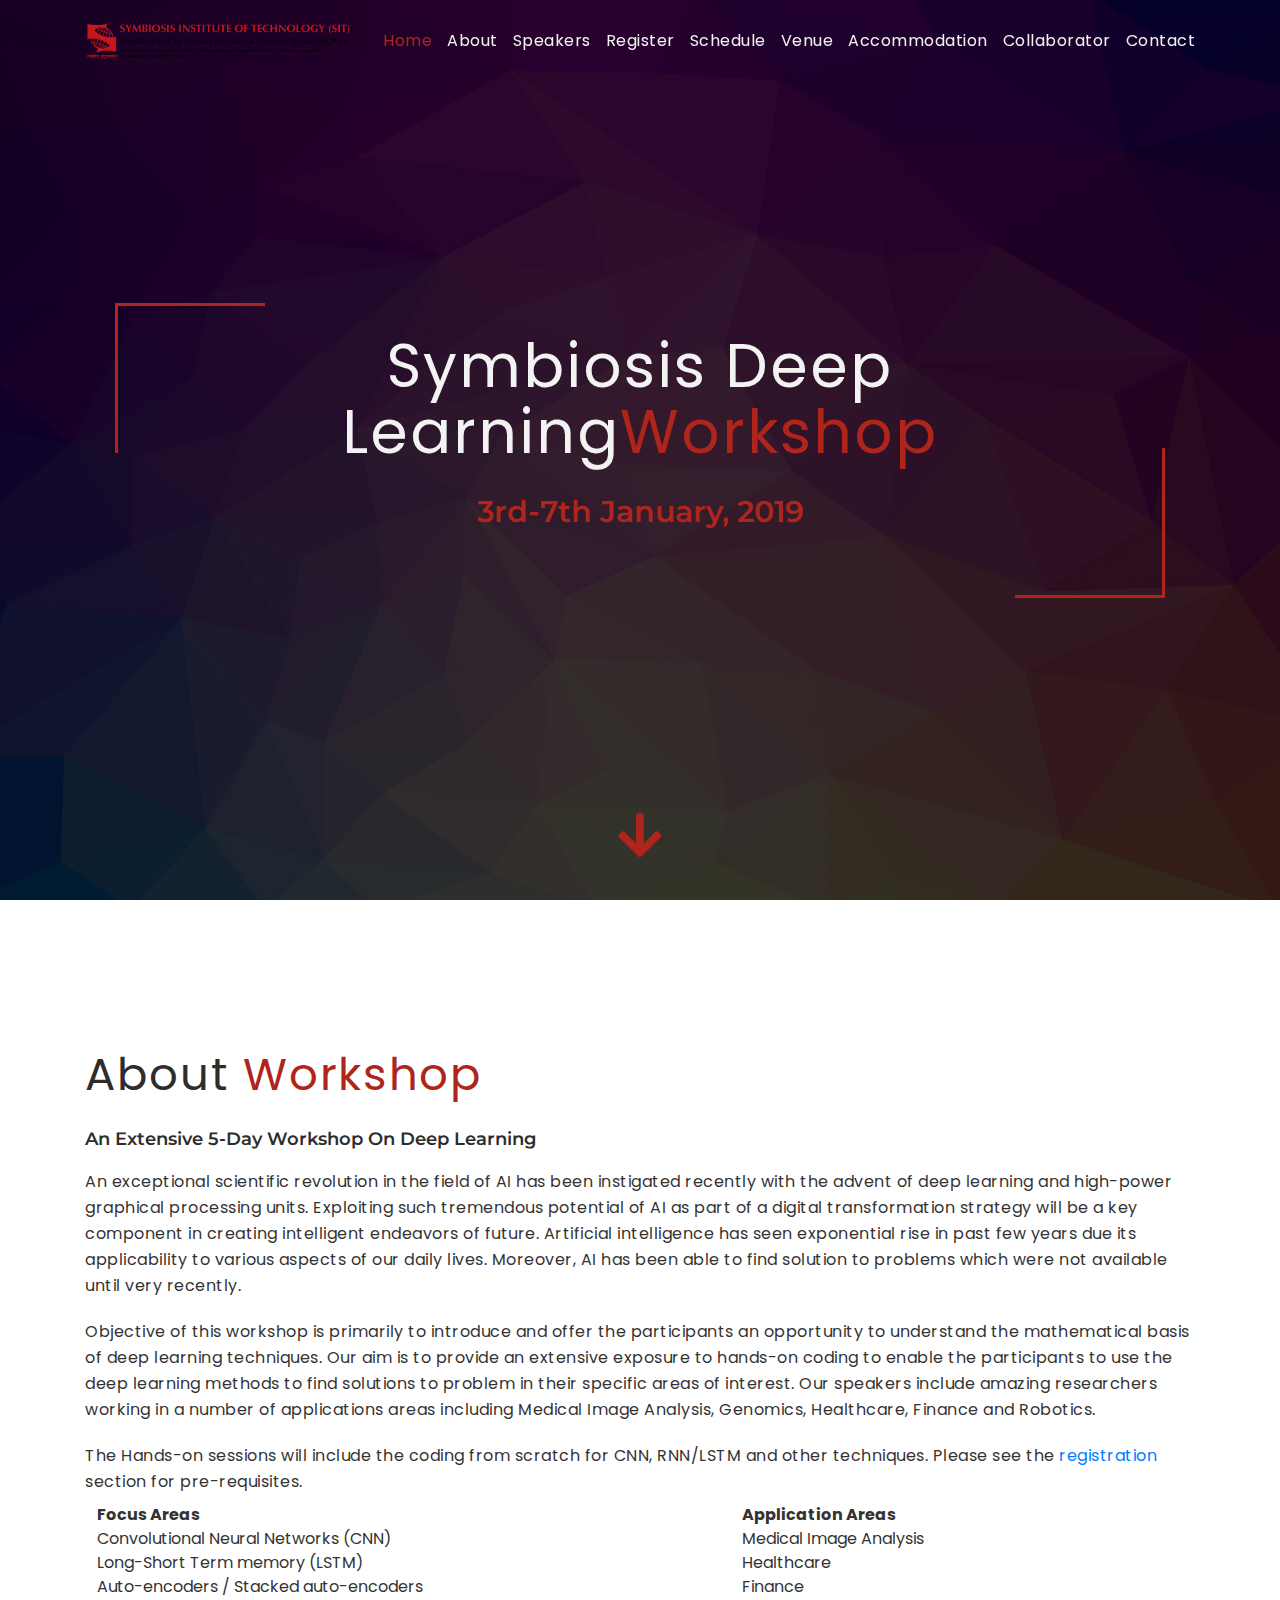
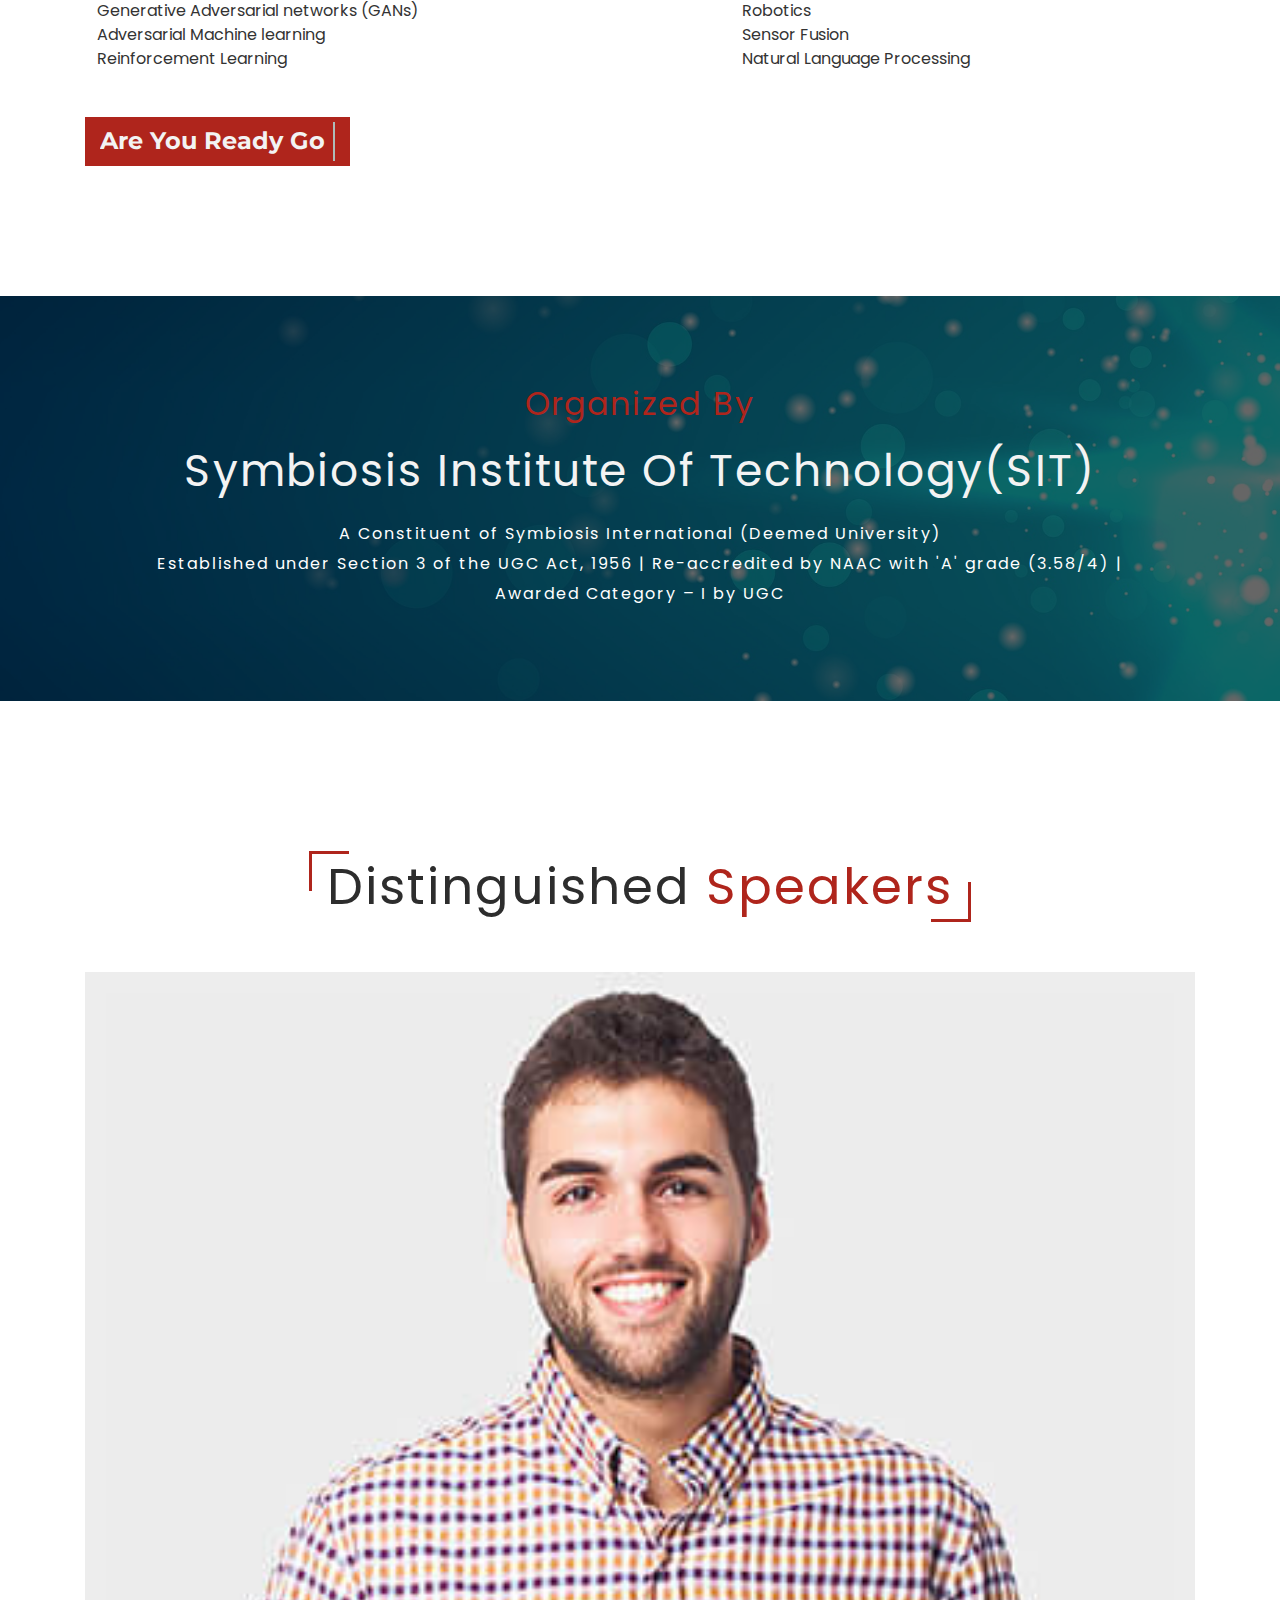
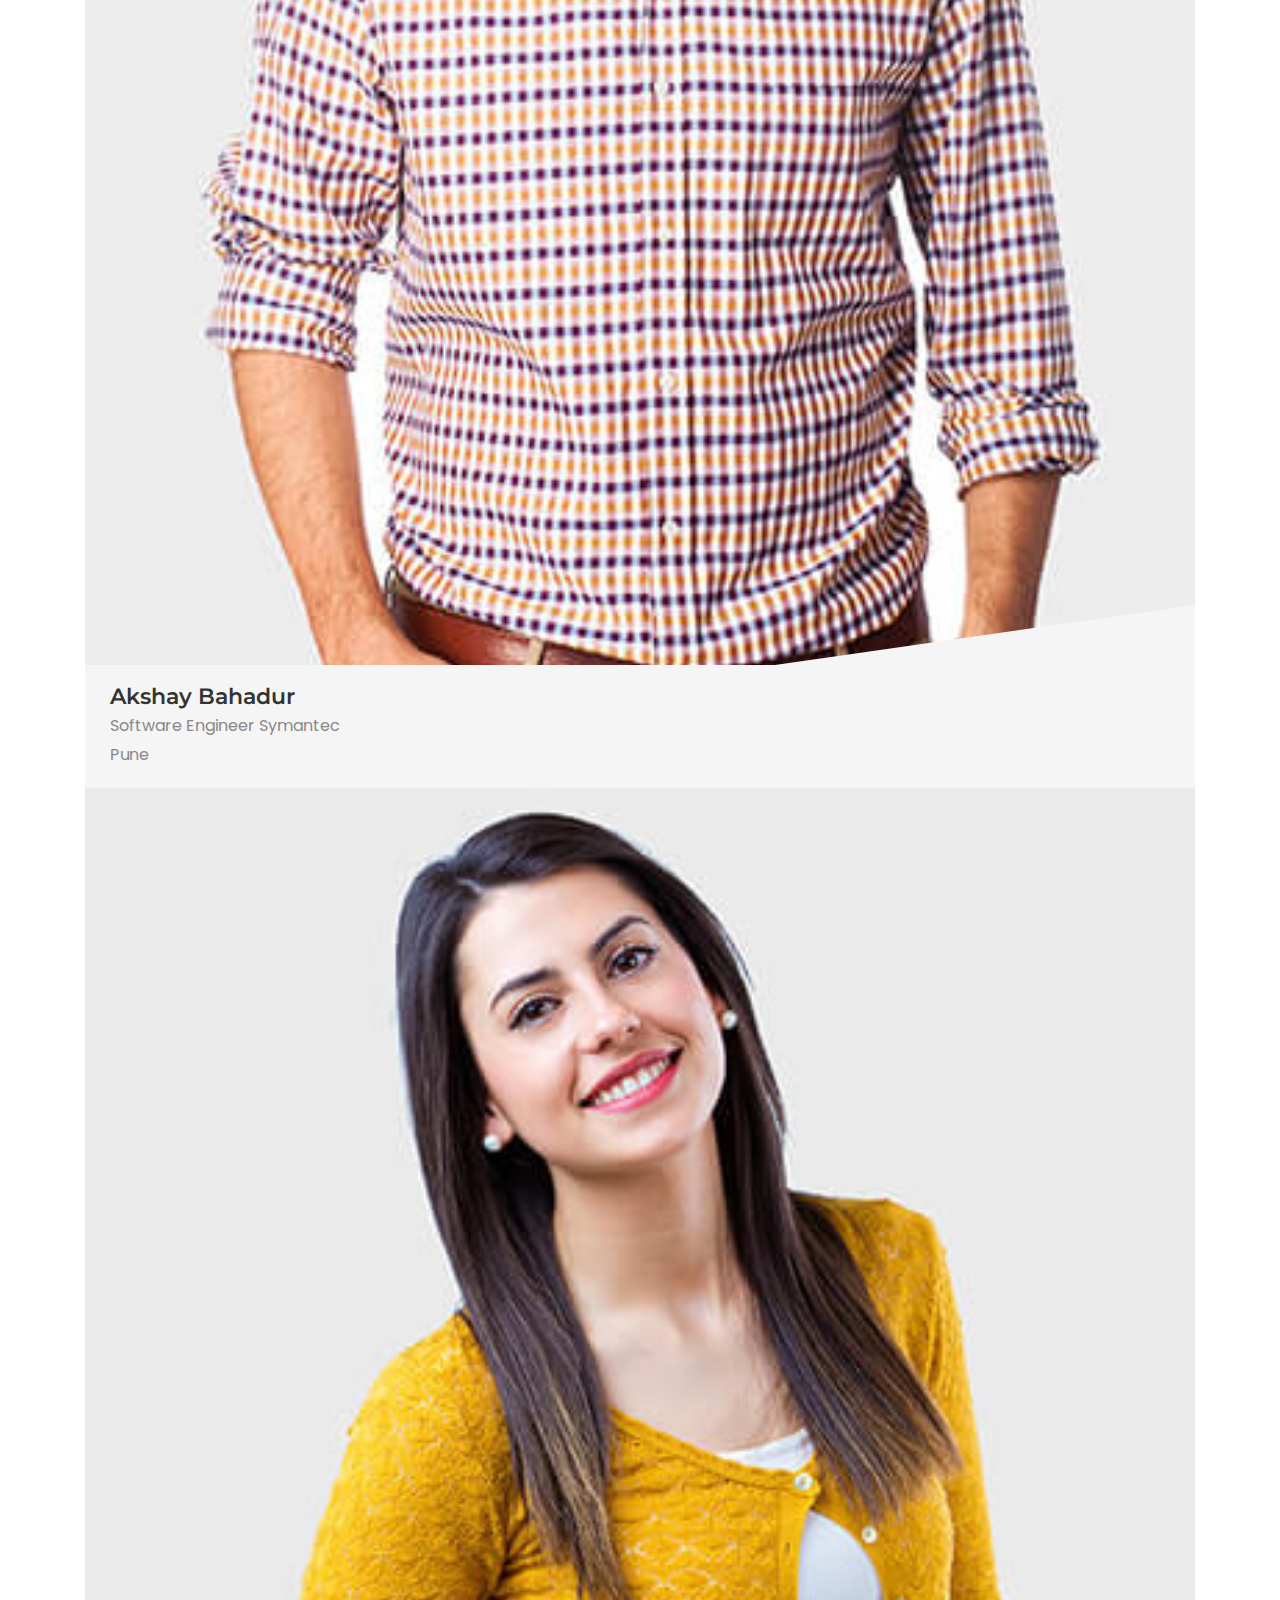
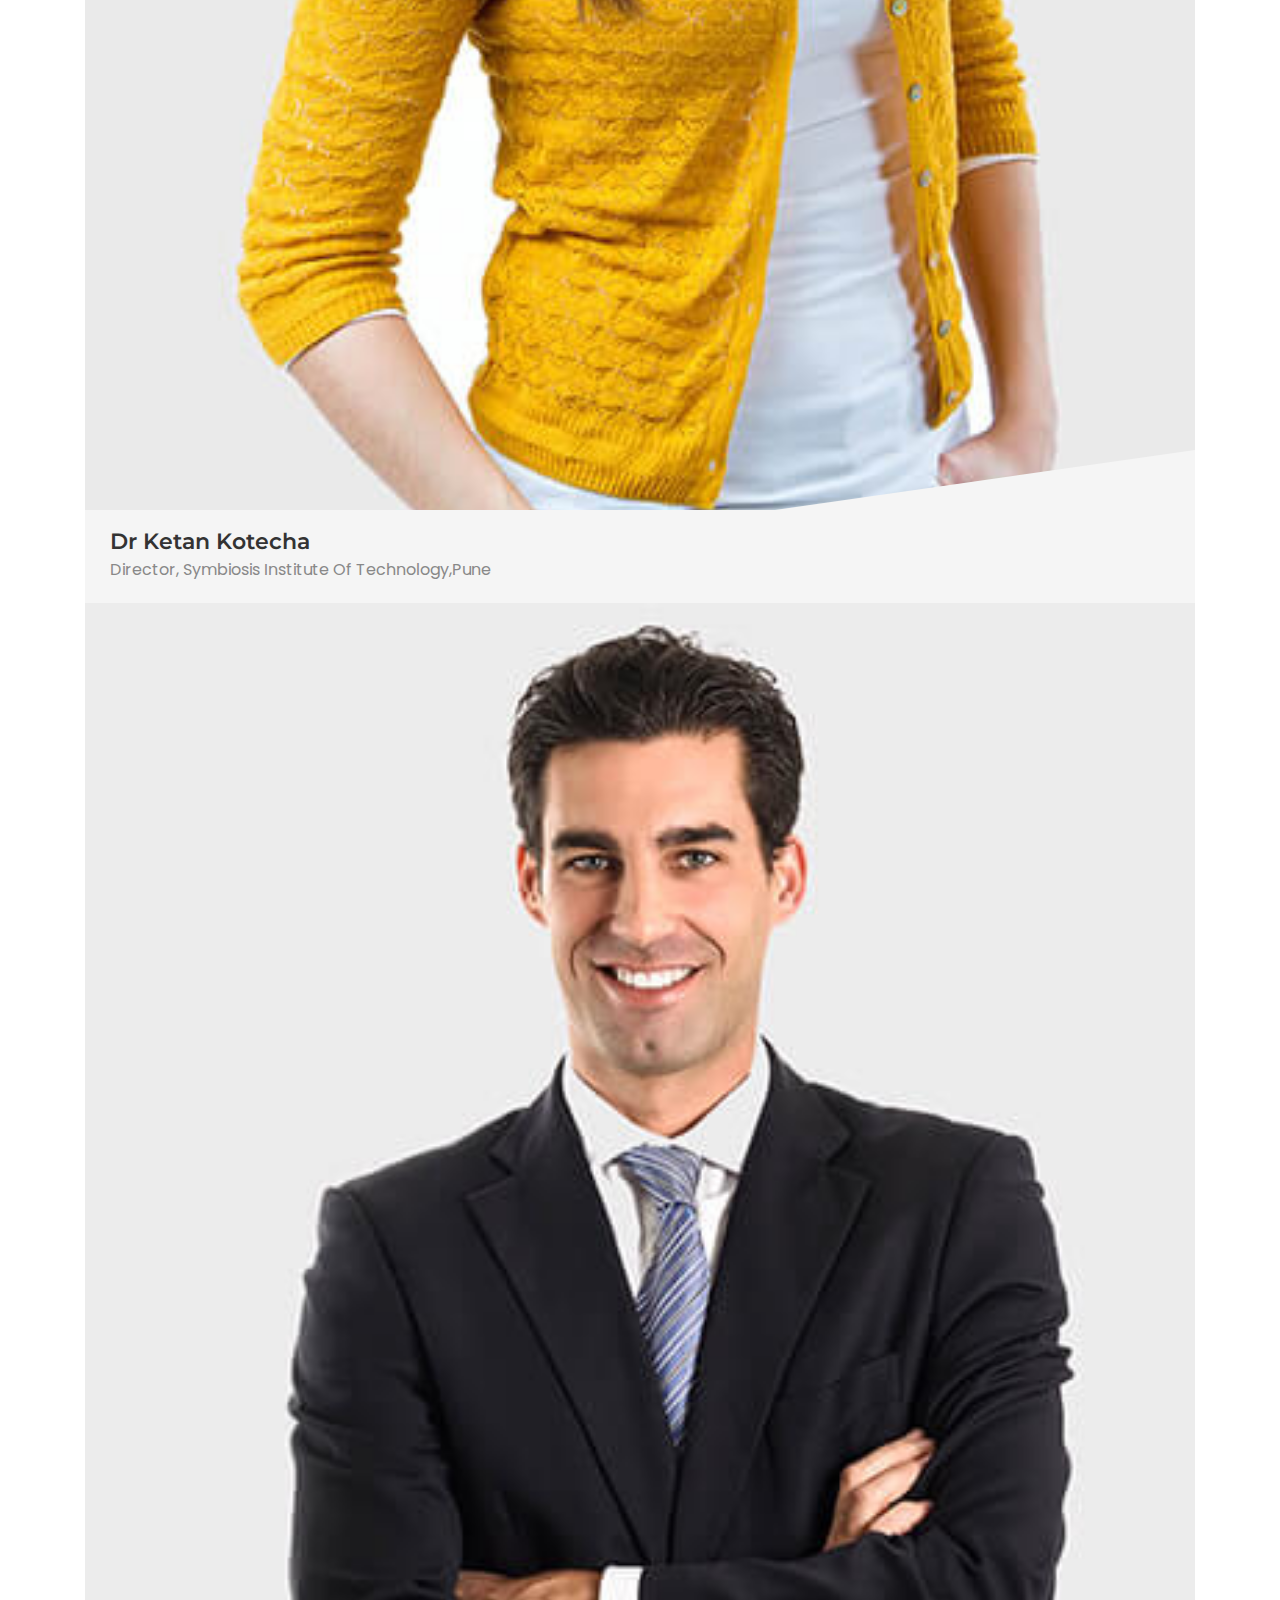
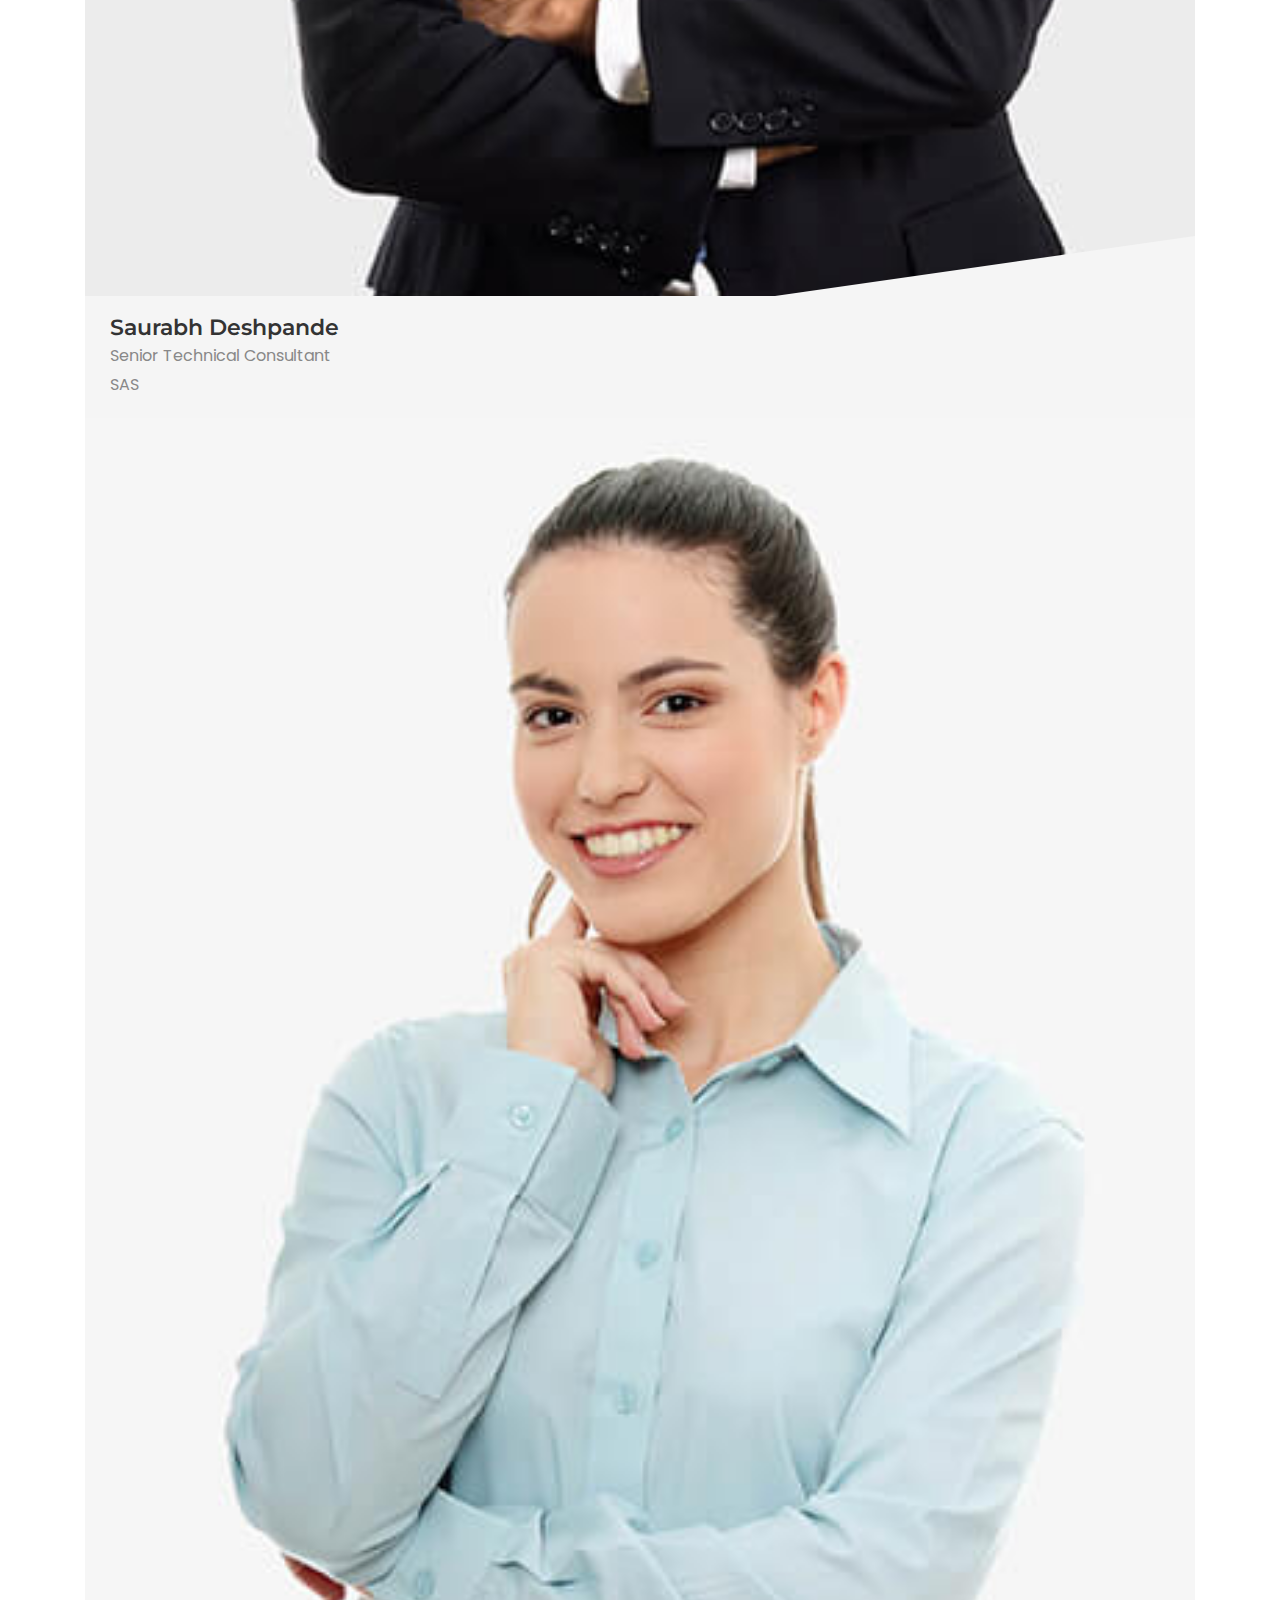
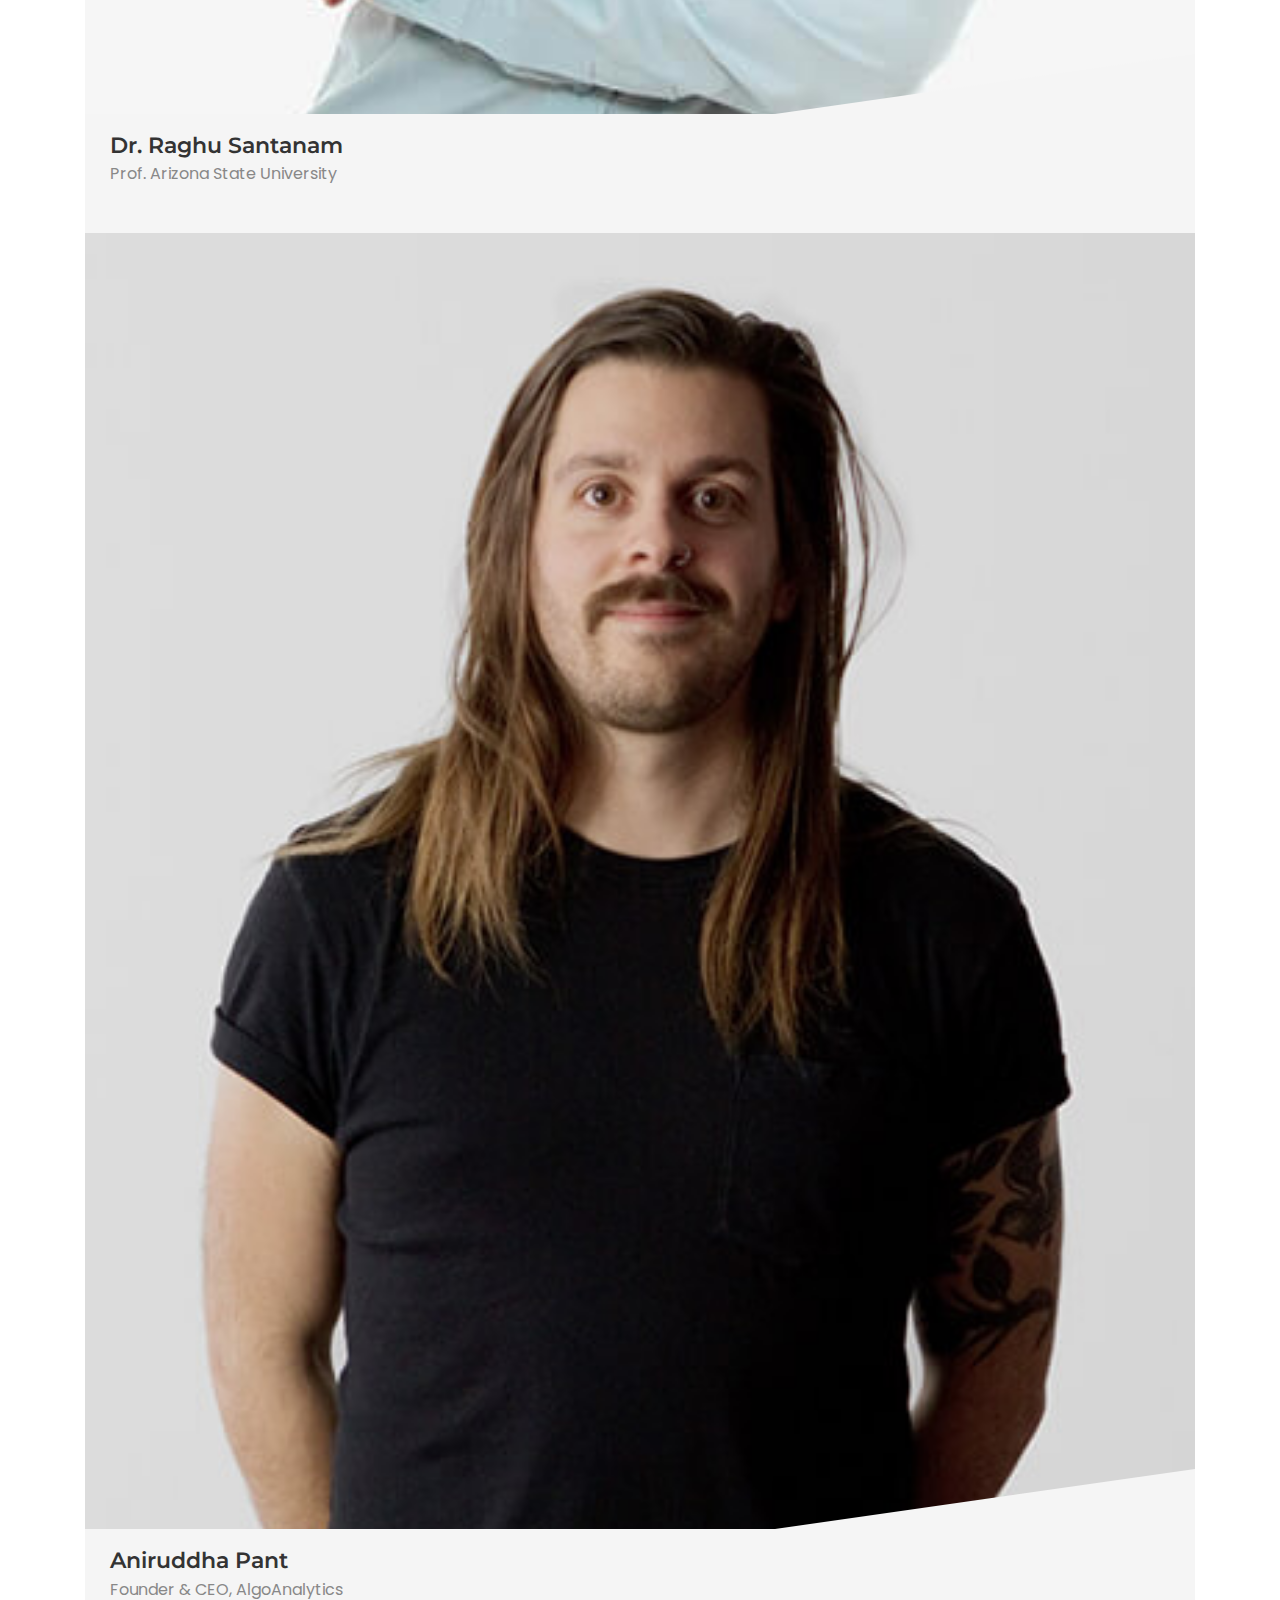
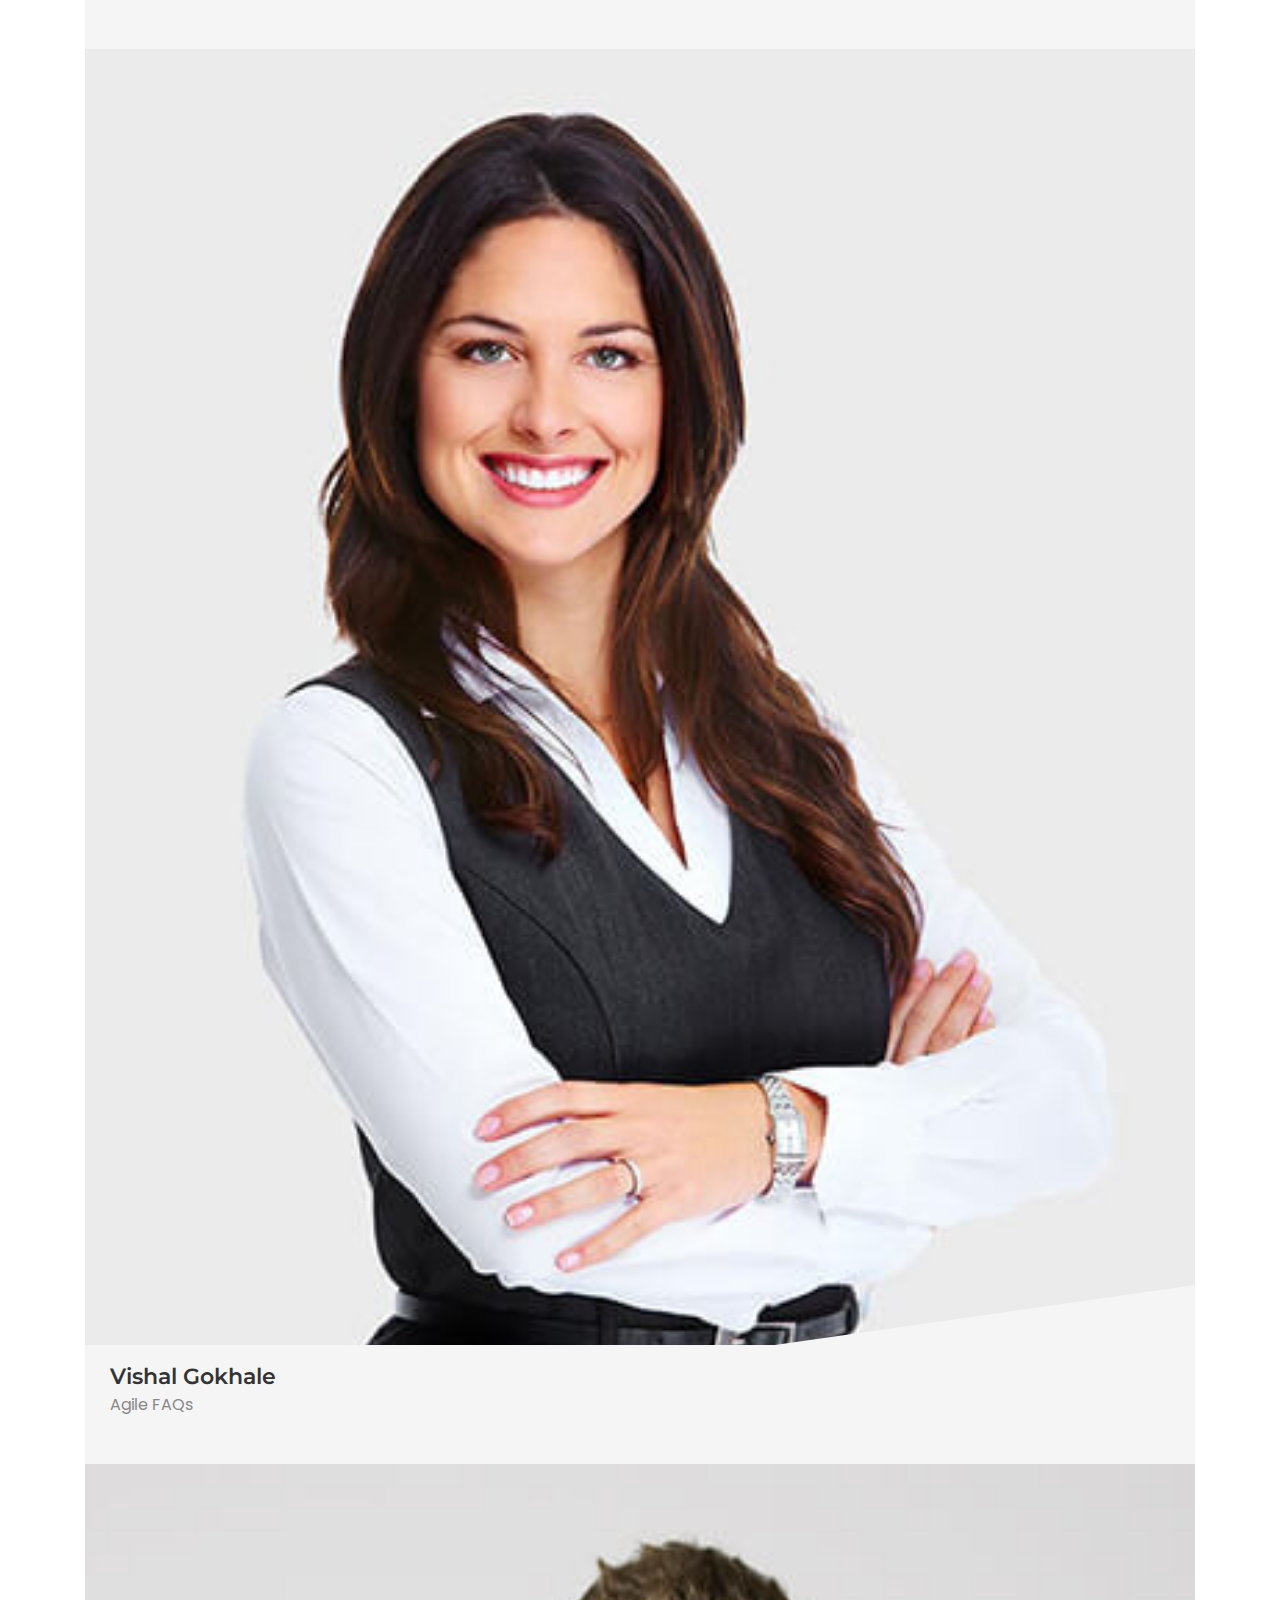
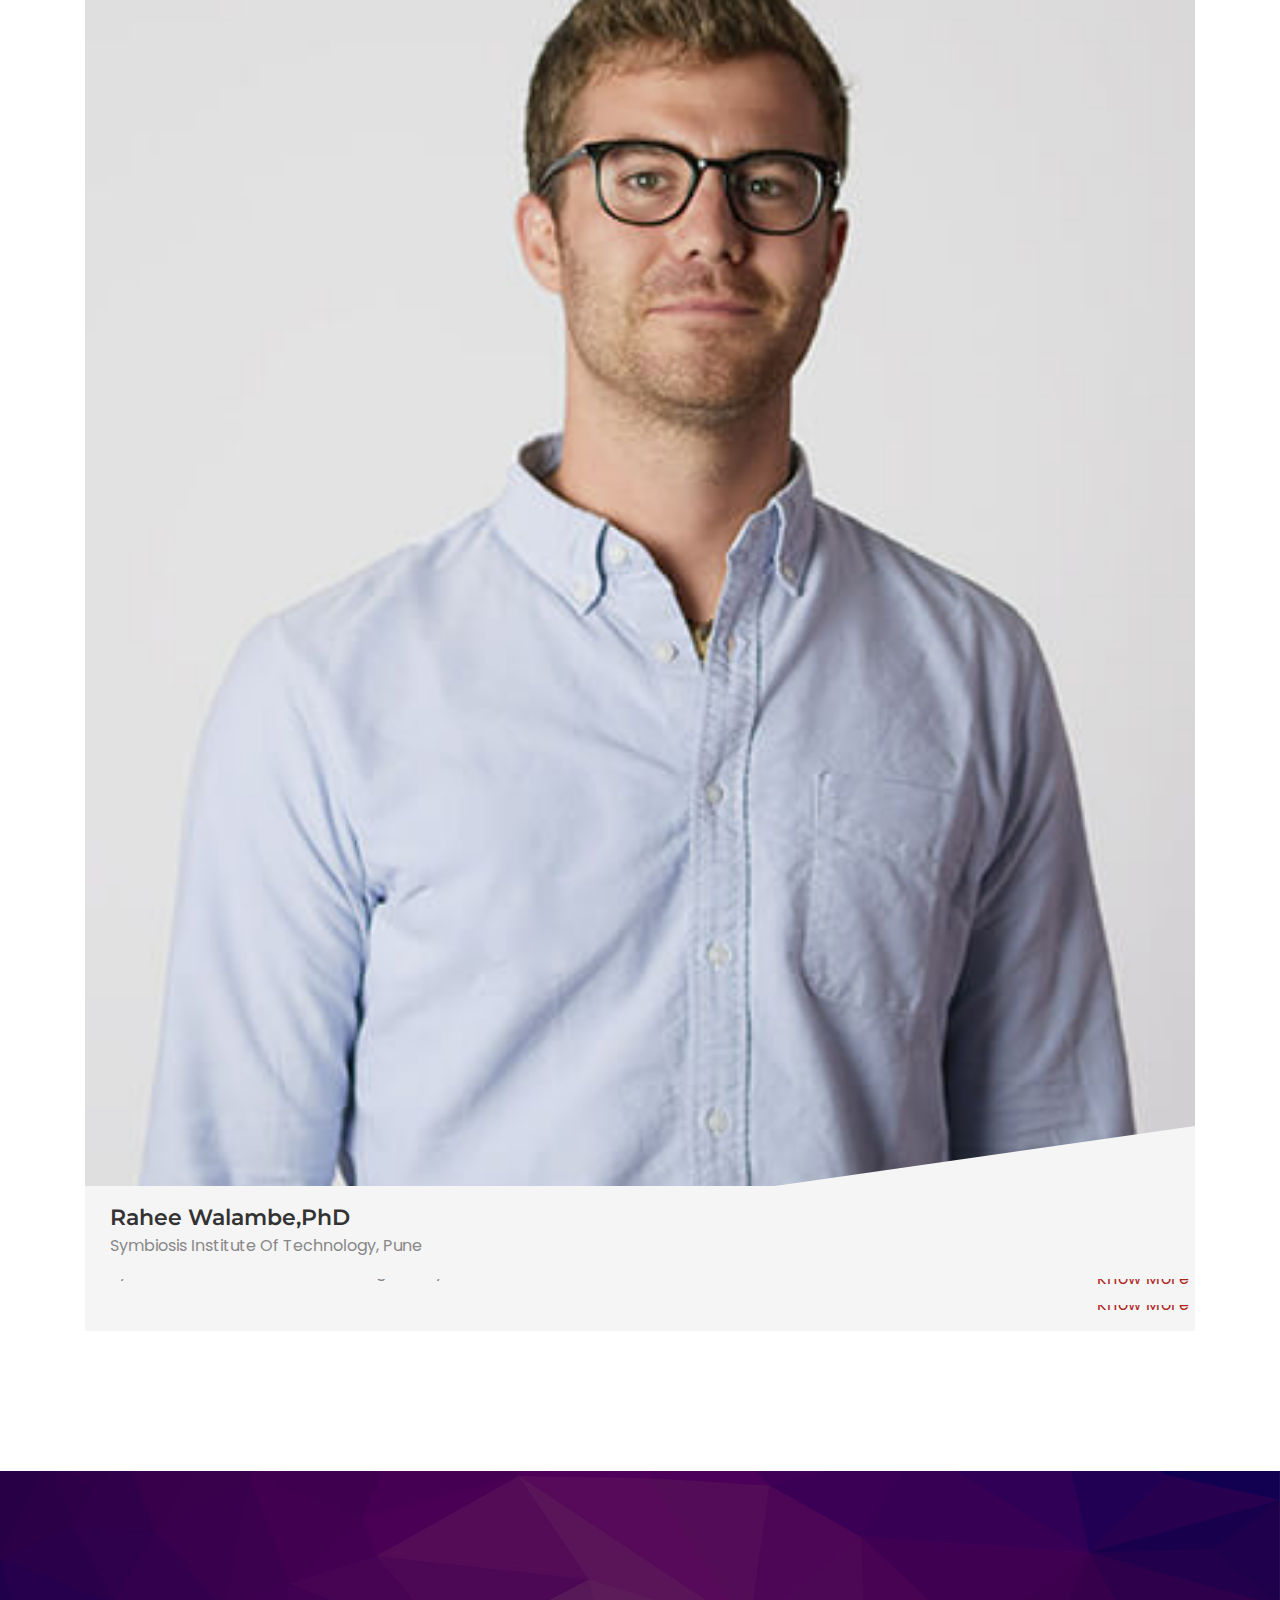
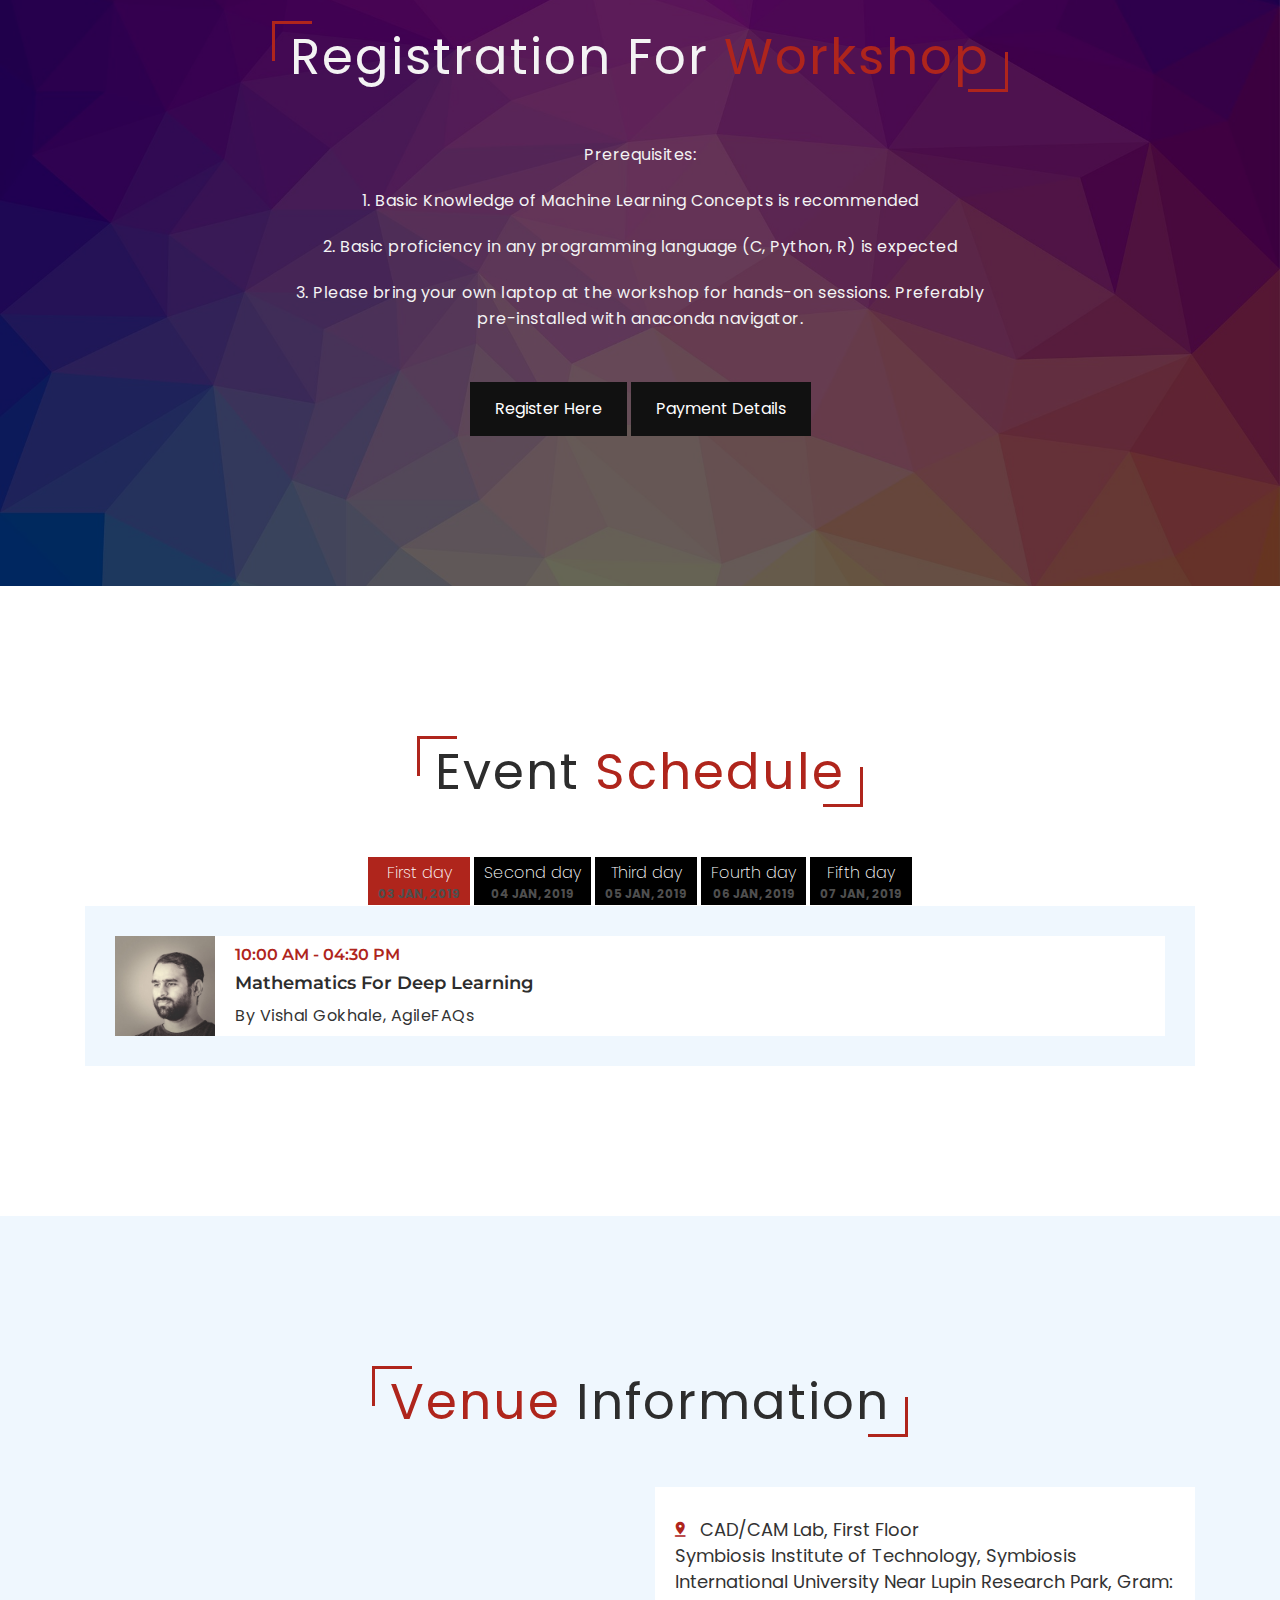
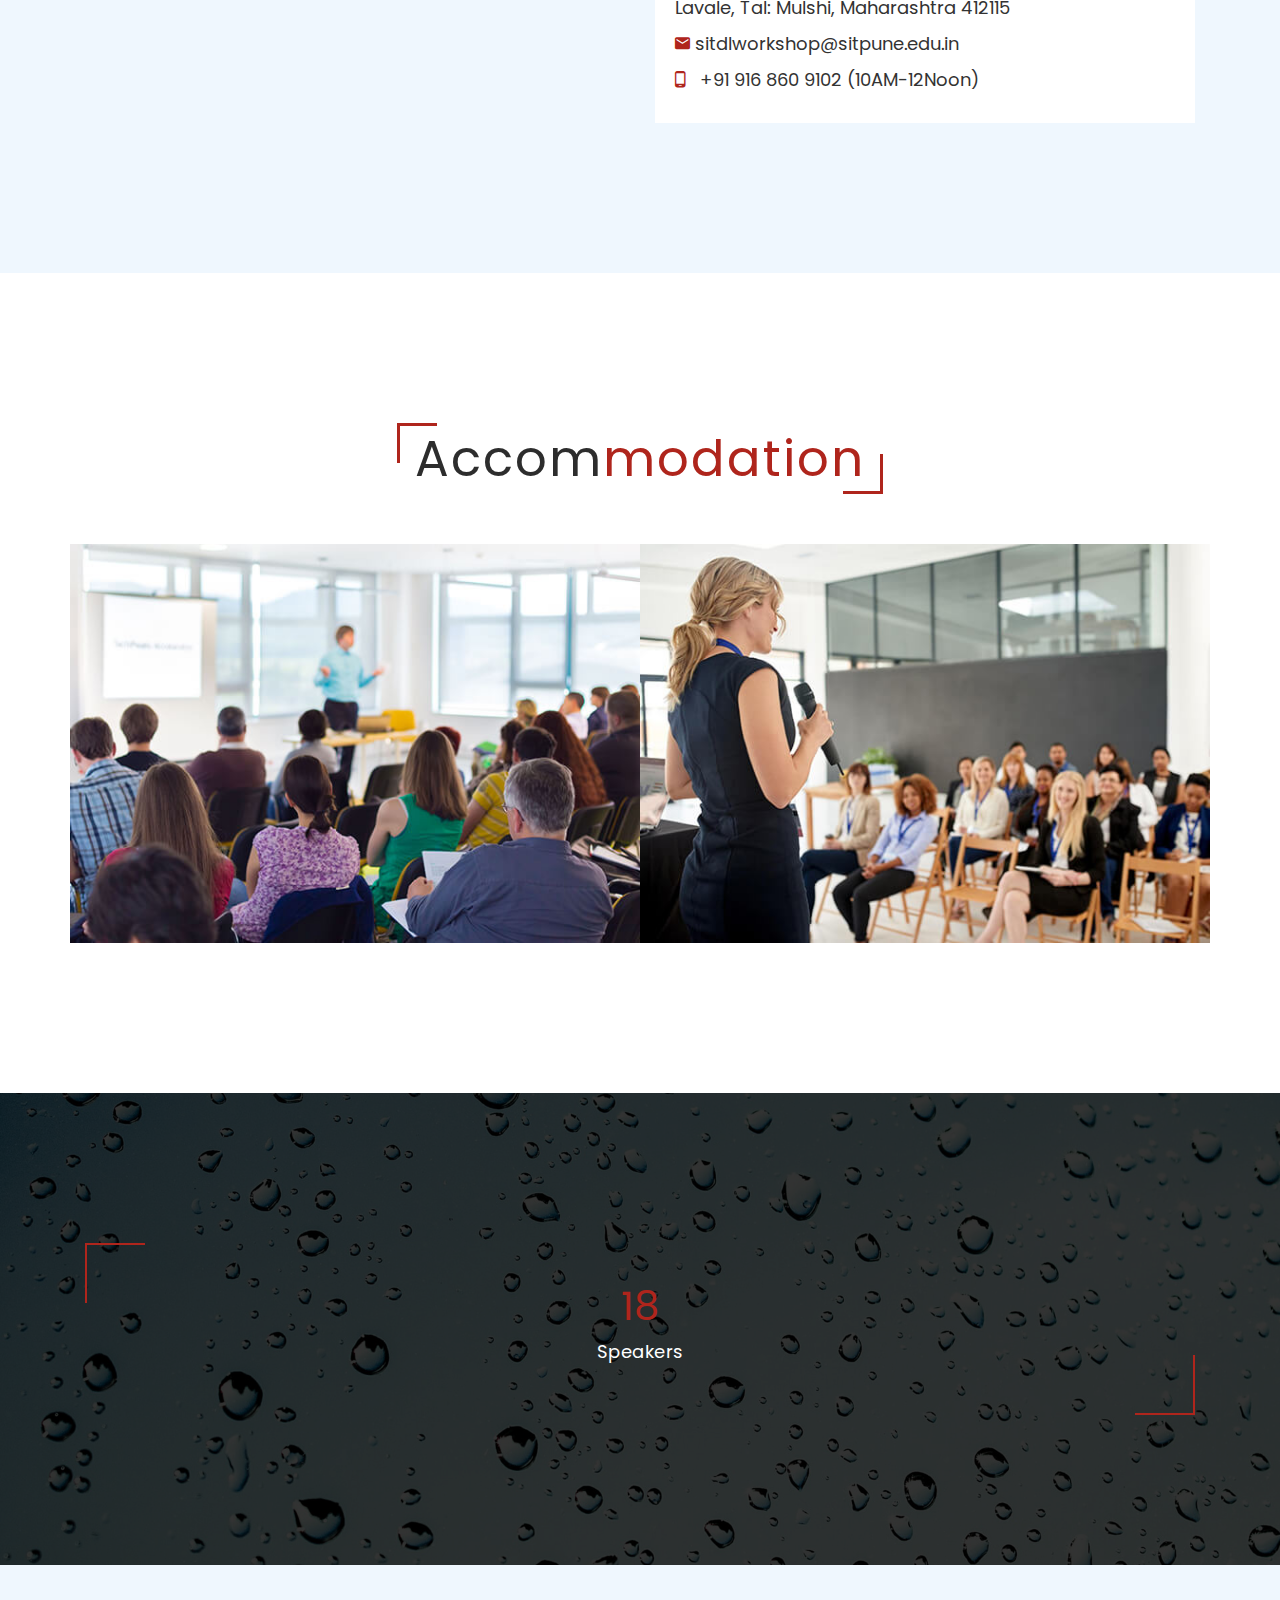
==== commit c0aecc42: "Commented Registered Number" ====
--- a/index.html
+++ b/index.html
@@ -637,7 +637,7 @@
         <img class="jarallax-img" src="images/bg/5.jpg" alt="">
         <div class="container">
             <div class="row">
-                <div class="col-lg-6 col-md-6 fw-600">
+                <div class="col-lg-12 col-md-12 fw-600">
                     <div class="counter-col wow fadeInLeft" data-wow-duration="1s" data-wow-delay=".0s">
                         <div class="counter">
                             <div class="count">18</div>
@@ -645,14 +645,14 @@
                         <p>Speakers</p>
                     </div>
                 </div>
-                <div class="col-lg-6 col-md-6 fw-600">
+                <!--div class="col-lg-6 col-md-6 fw-600">
                     <div class="counter-col wow fadeInLeft" data-wow-duration="1s" data-wow-delay=".4s">
                         <div class="counter">
                             <div class="count">2</div>
                         </div>
                         <p>Registered</p>
                     </div>
-                </div>
+                </div-->
             </div>
         </div>
     </section>
--- a/css/style.css
+++ b/css/style.css
@@ -299,7 +299,7 @@
     position: absolute;
     left: 0;
     top: 0;
-    z-index: 9999;
+    z-index: 1030;
     width: 100%;
 }
 .main-header .navbar-brand {
--- a/css/responsive.css
+++ b/css/responsive.css
@@ -323,4 +323,9 @@
 	.modal-lg{
 		max-width: 1124px;
 	}
+
+}
+
+.modal {
+	top : 72px;
 }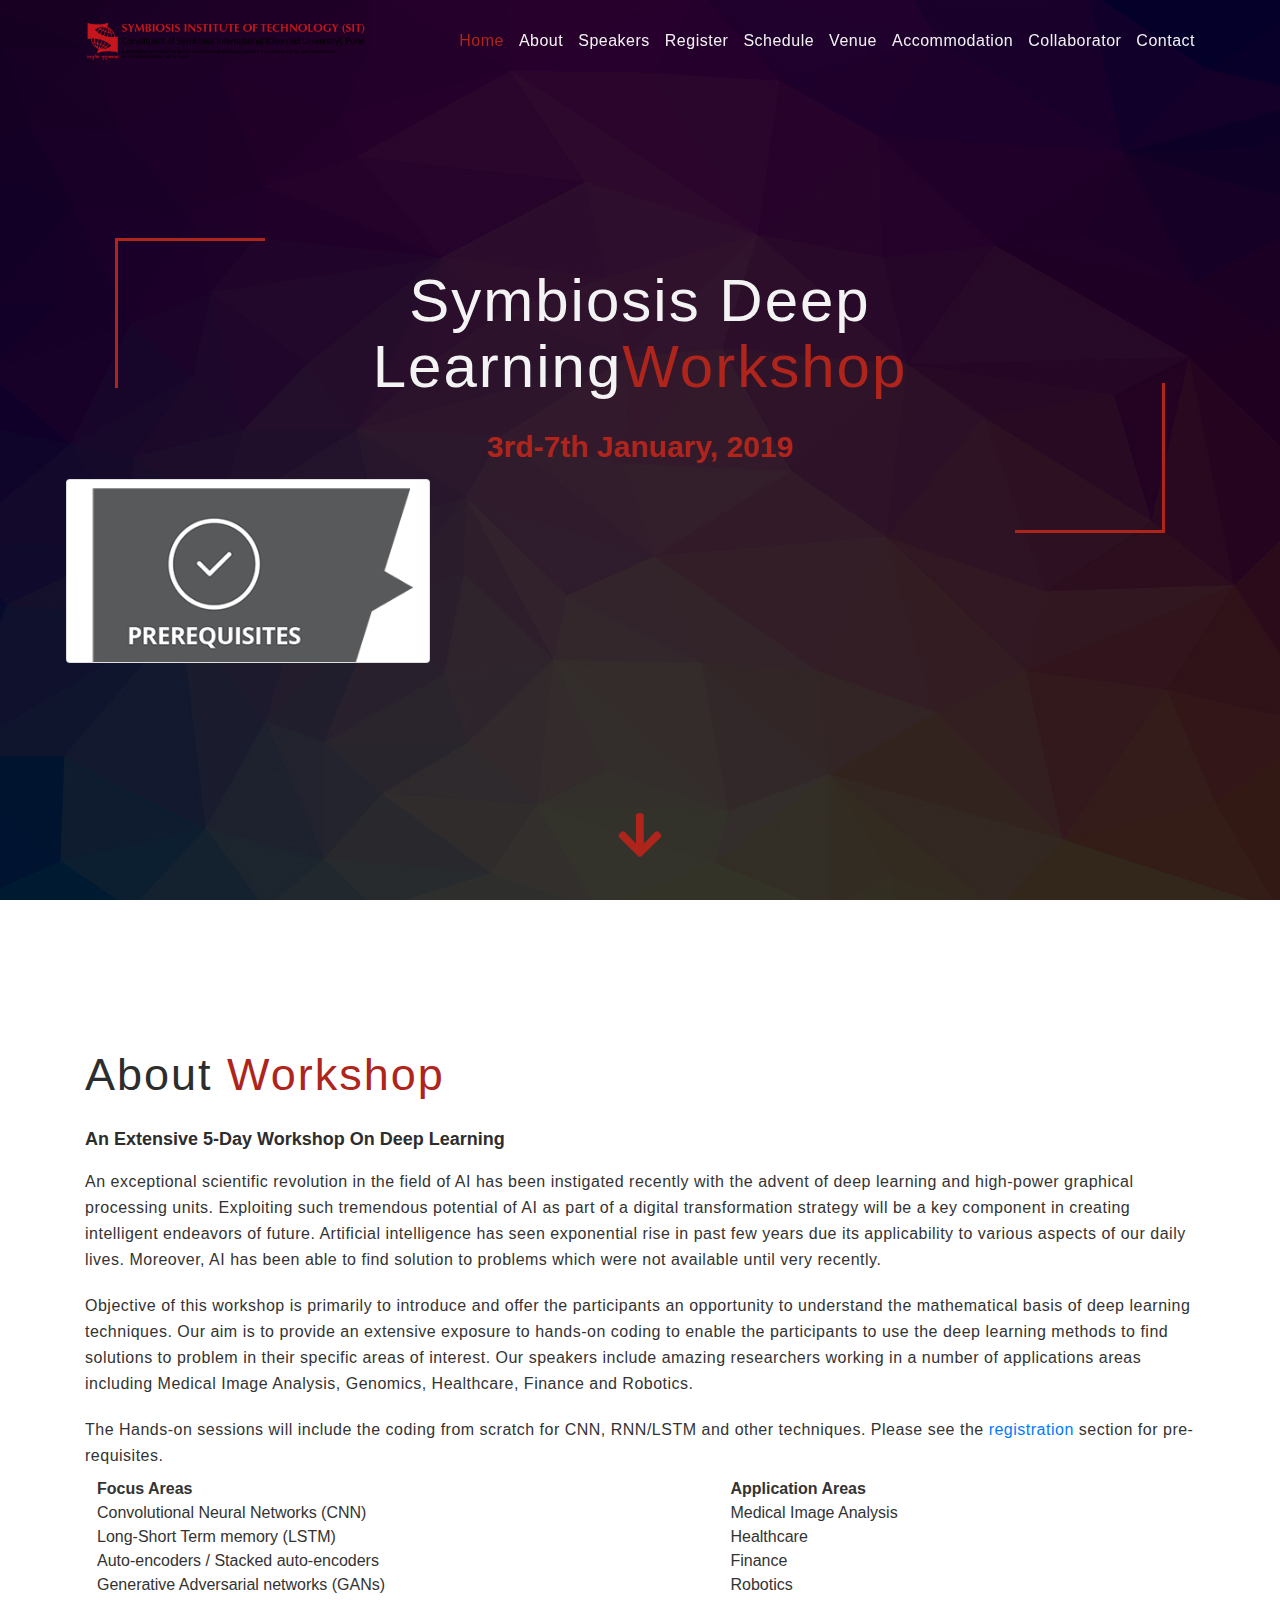
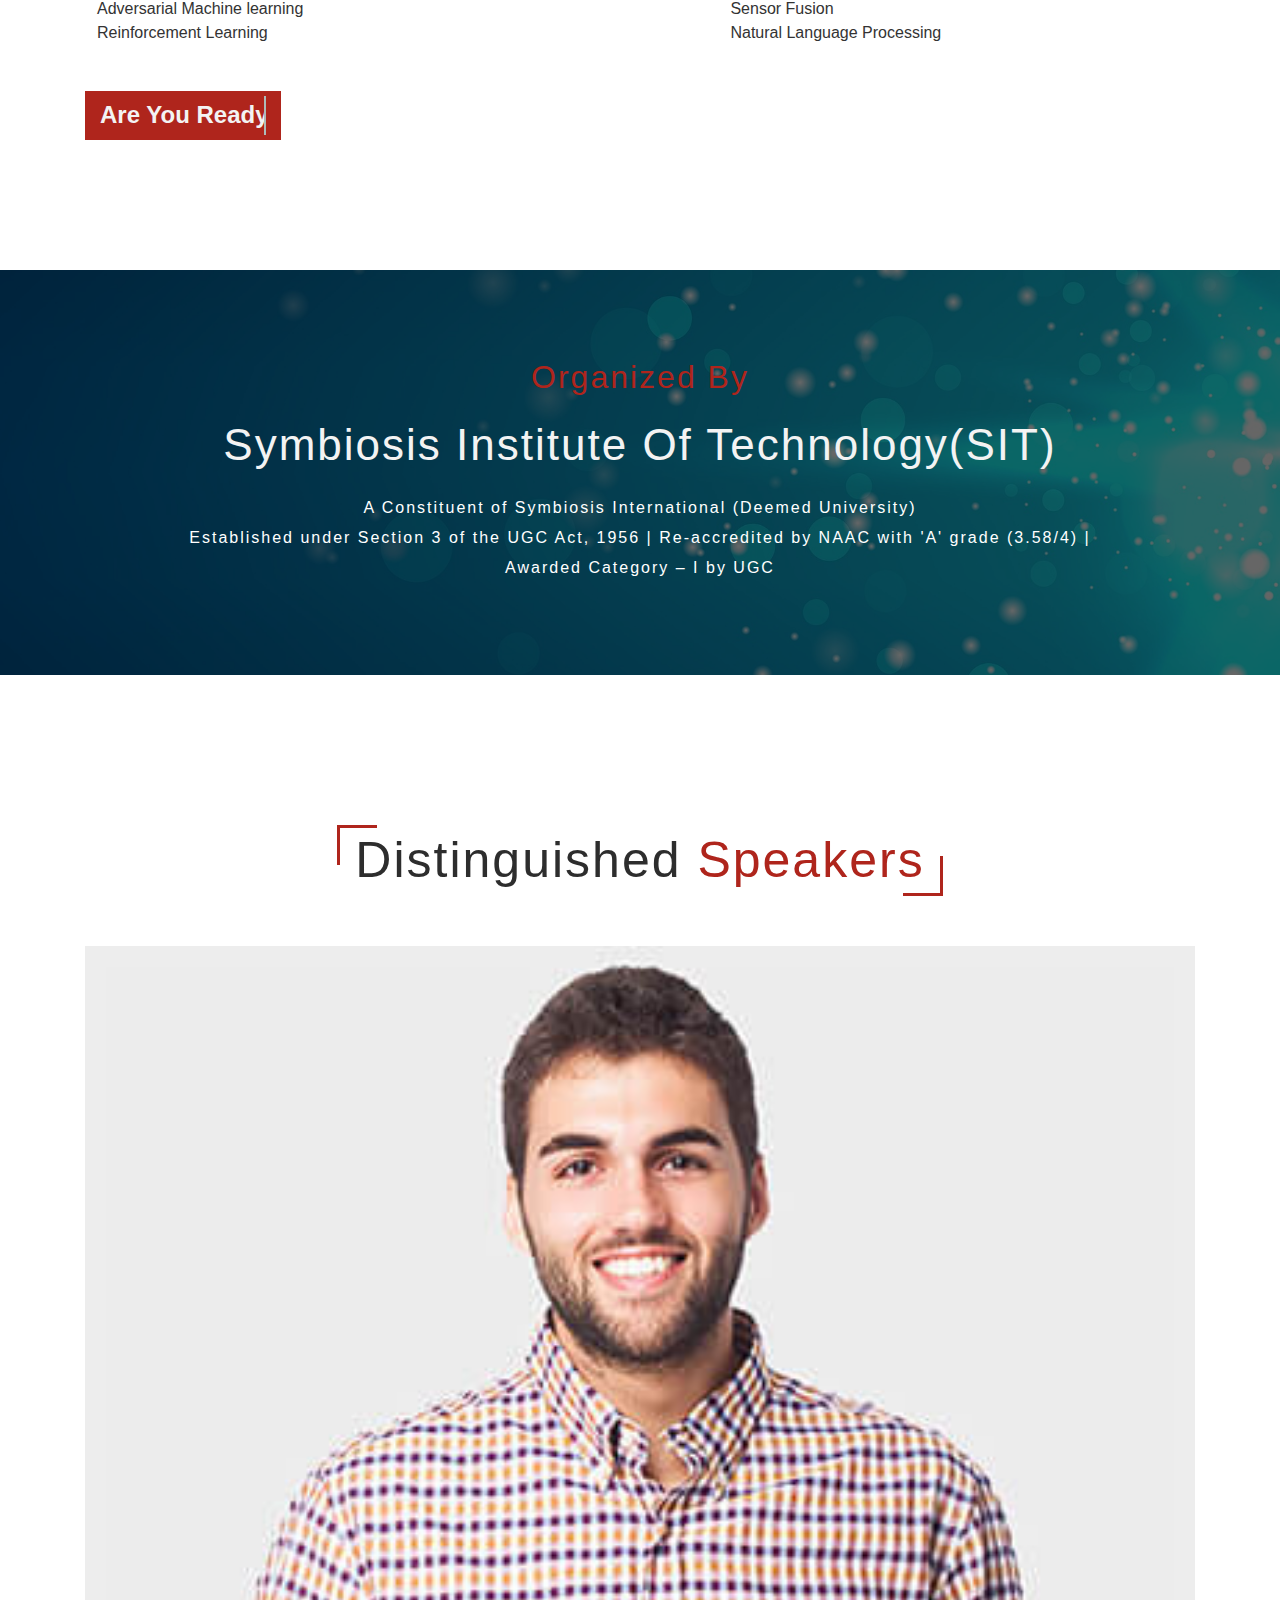
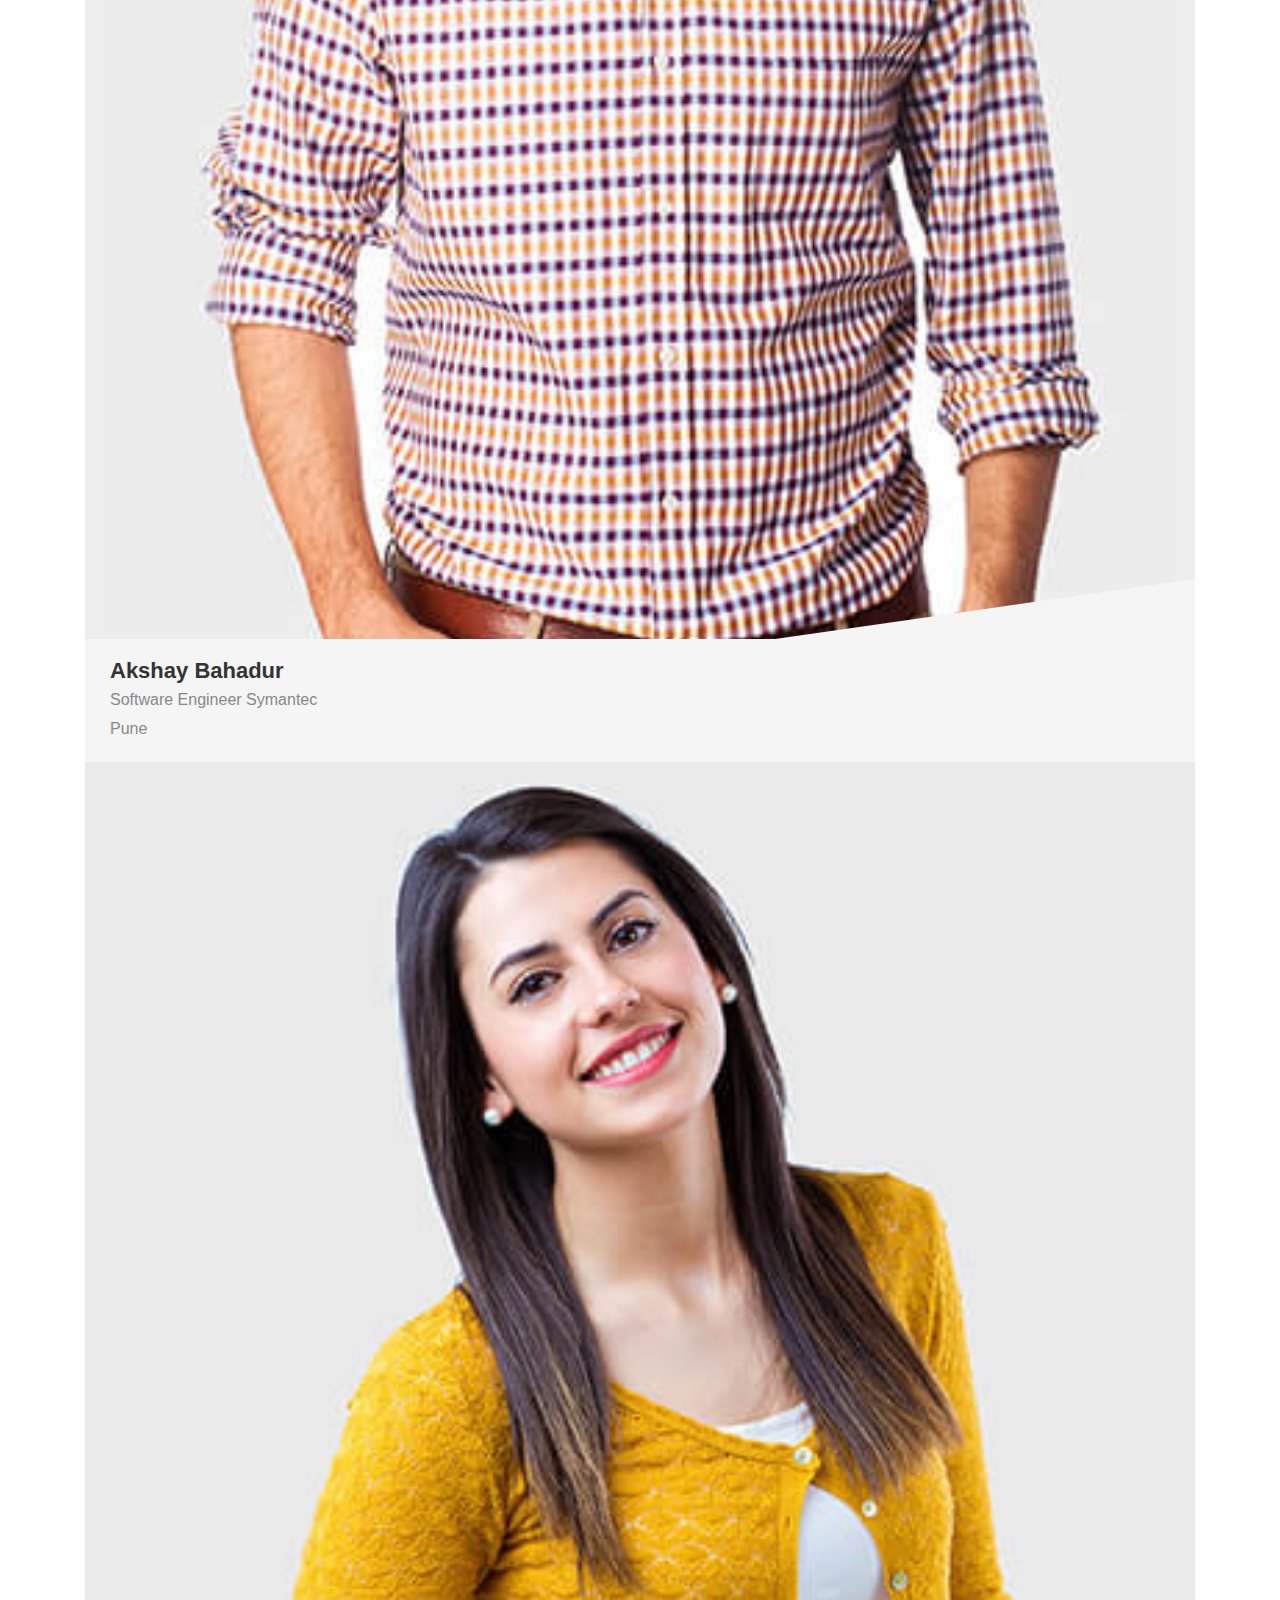
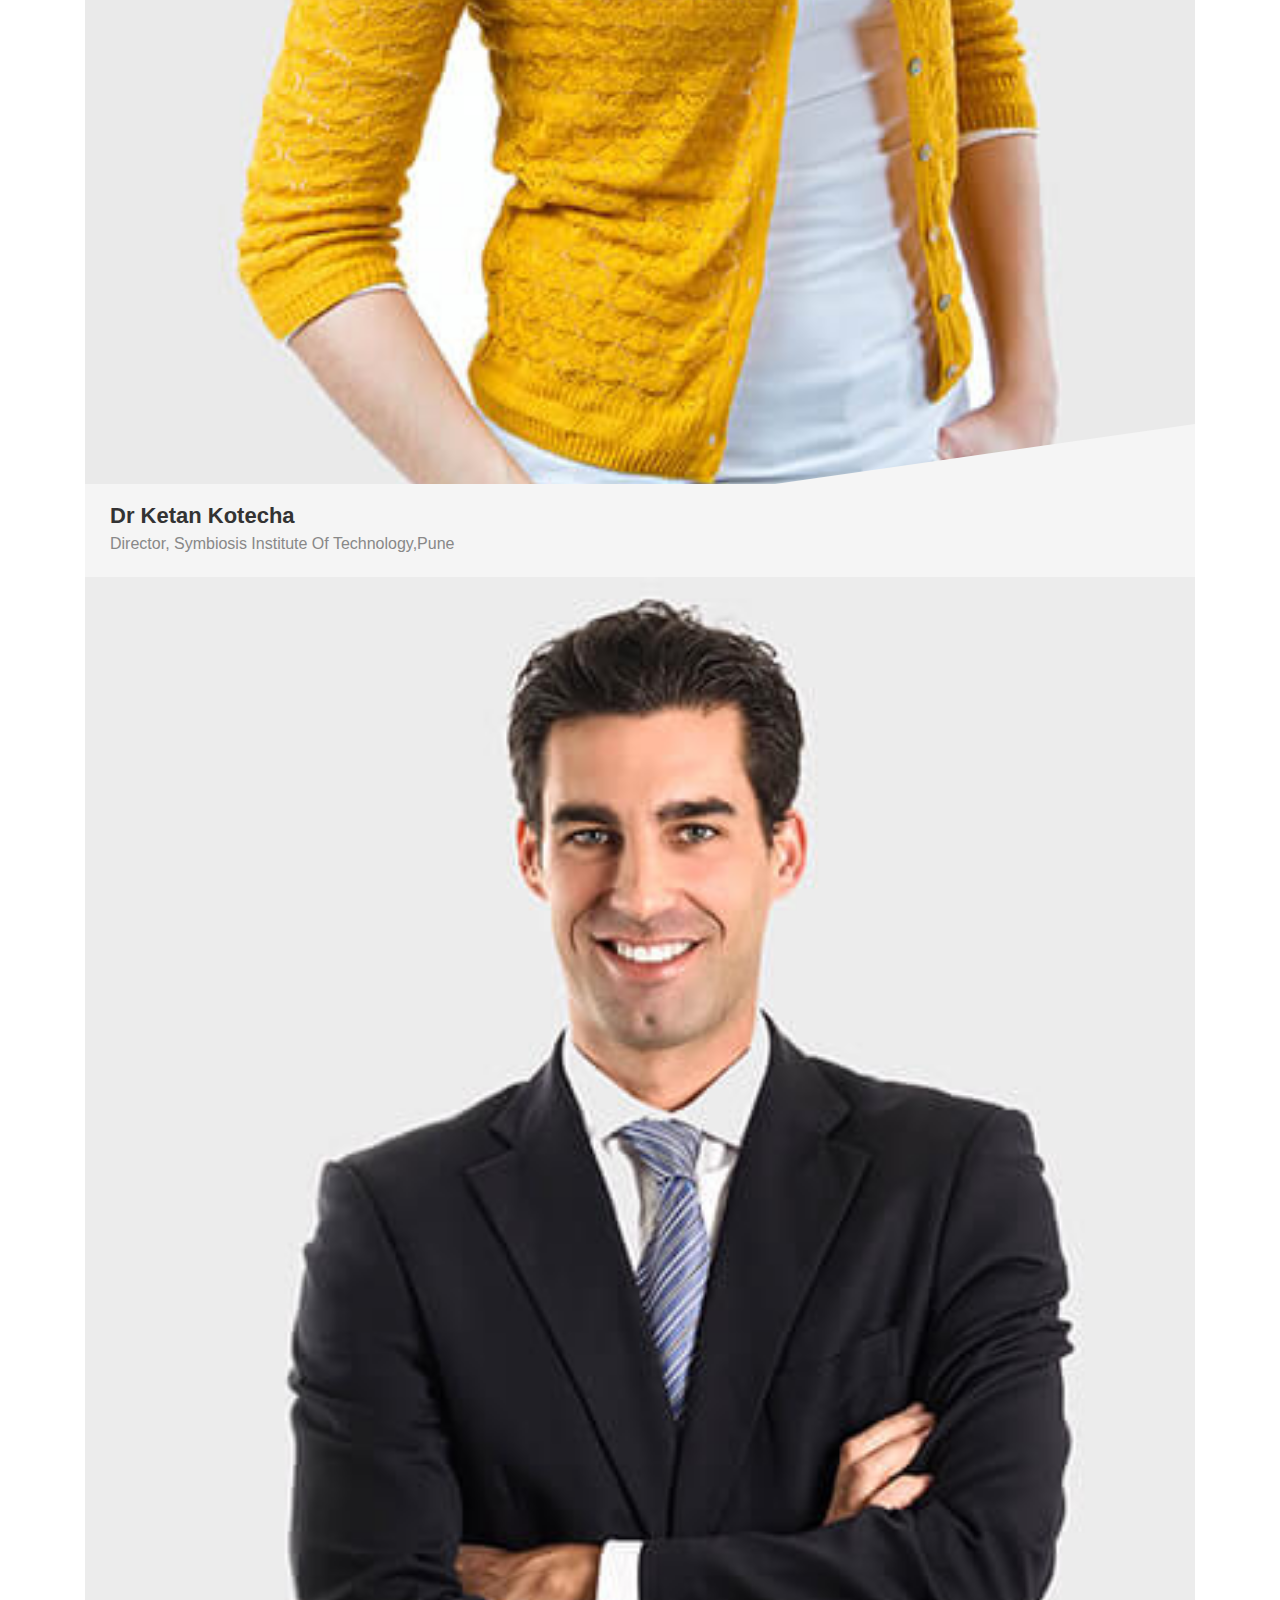
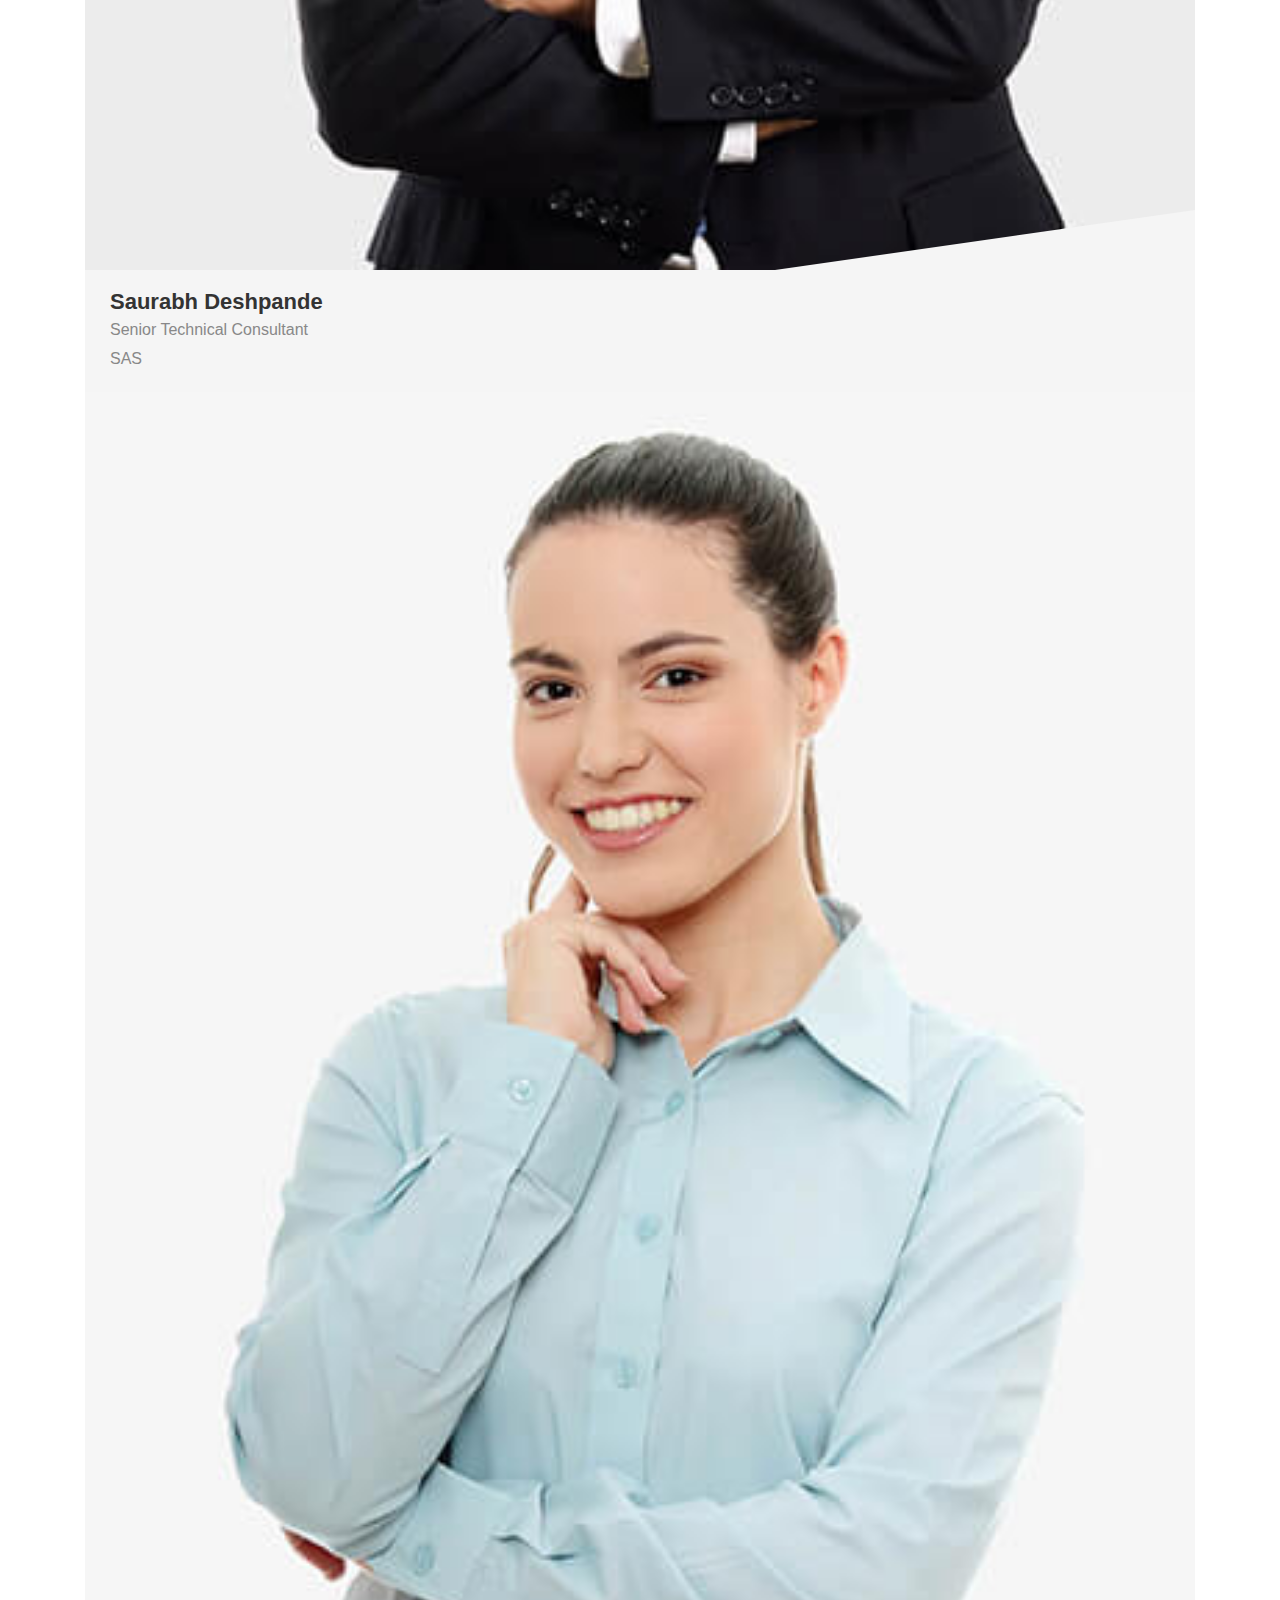
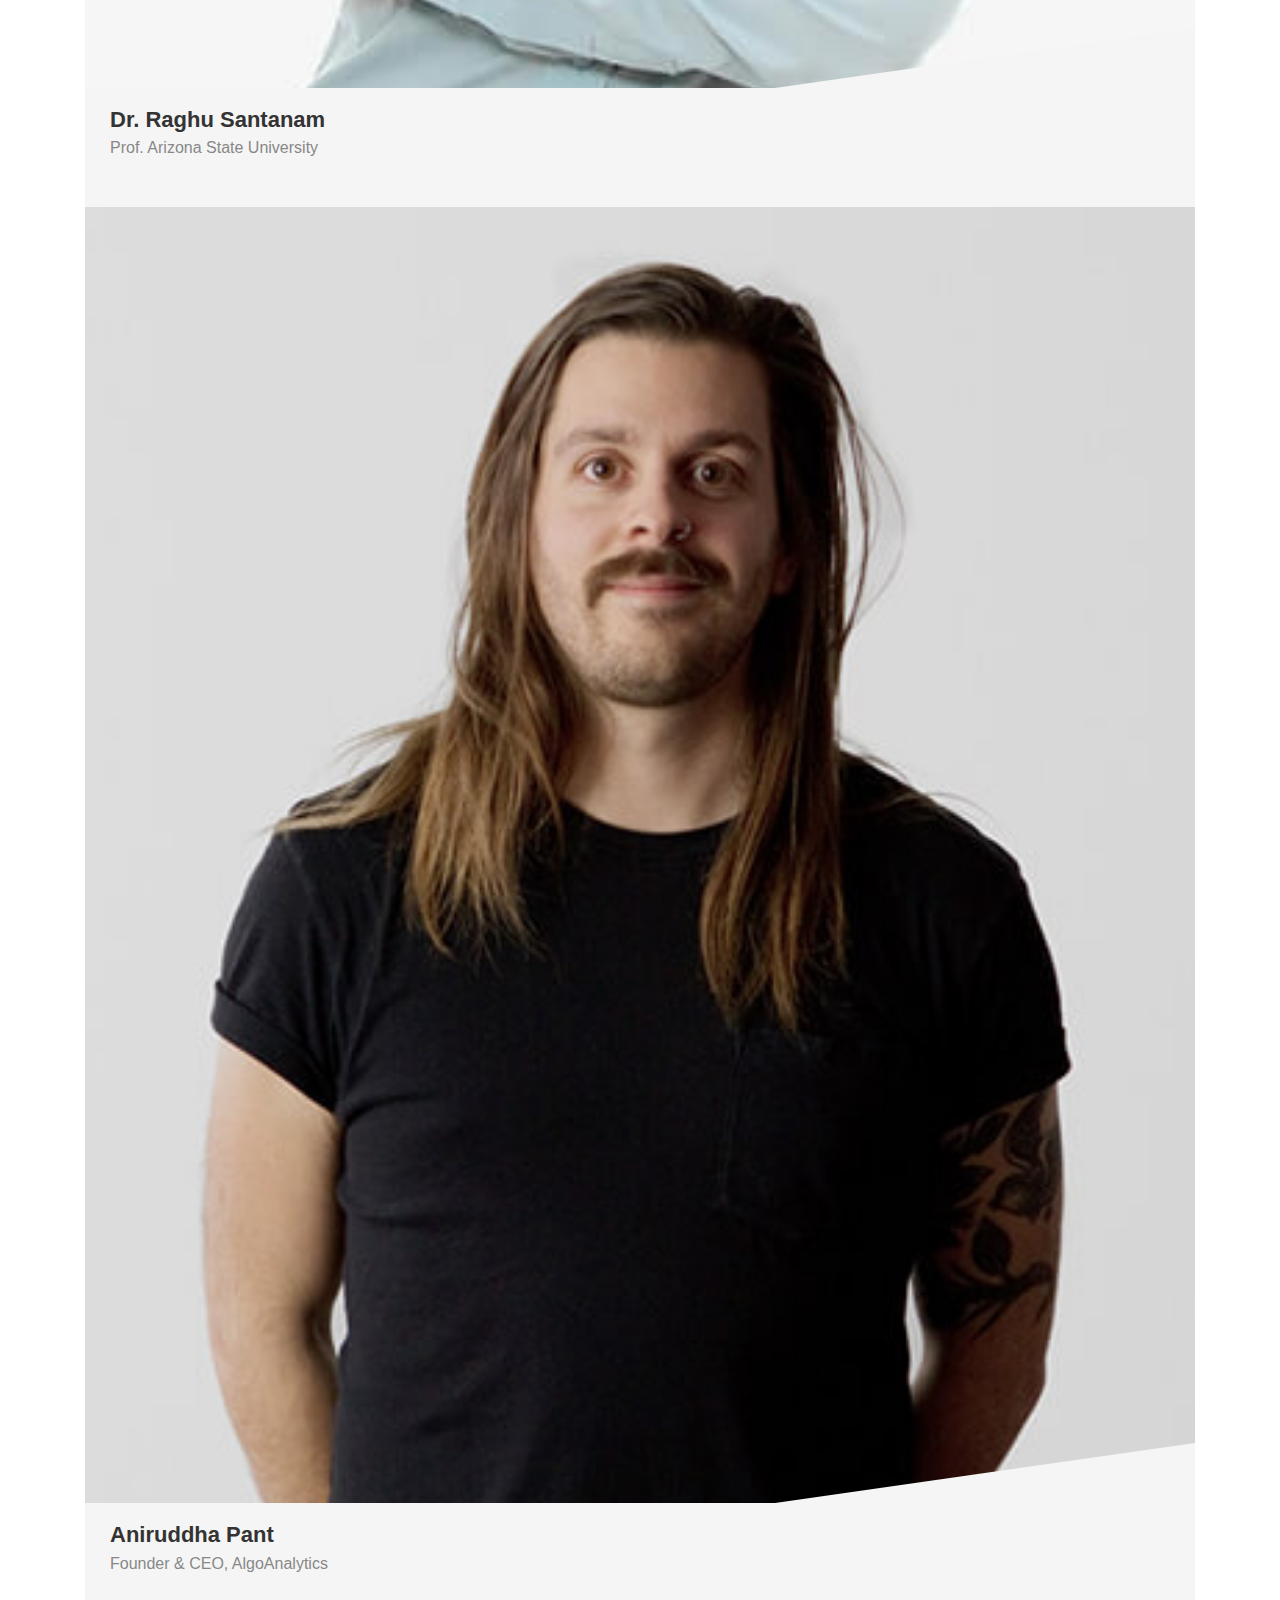
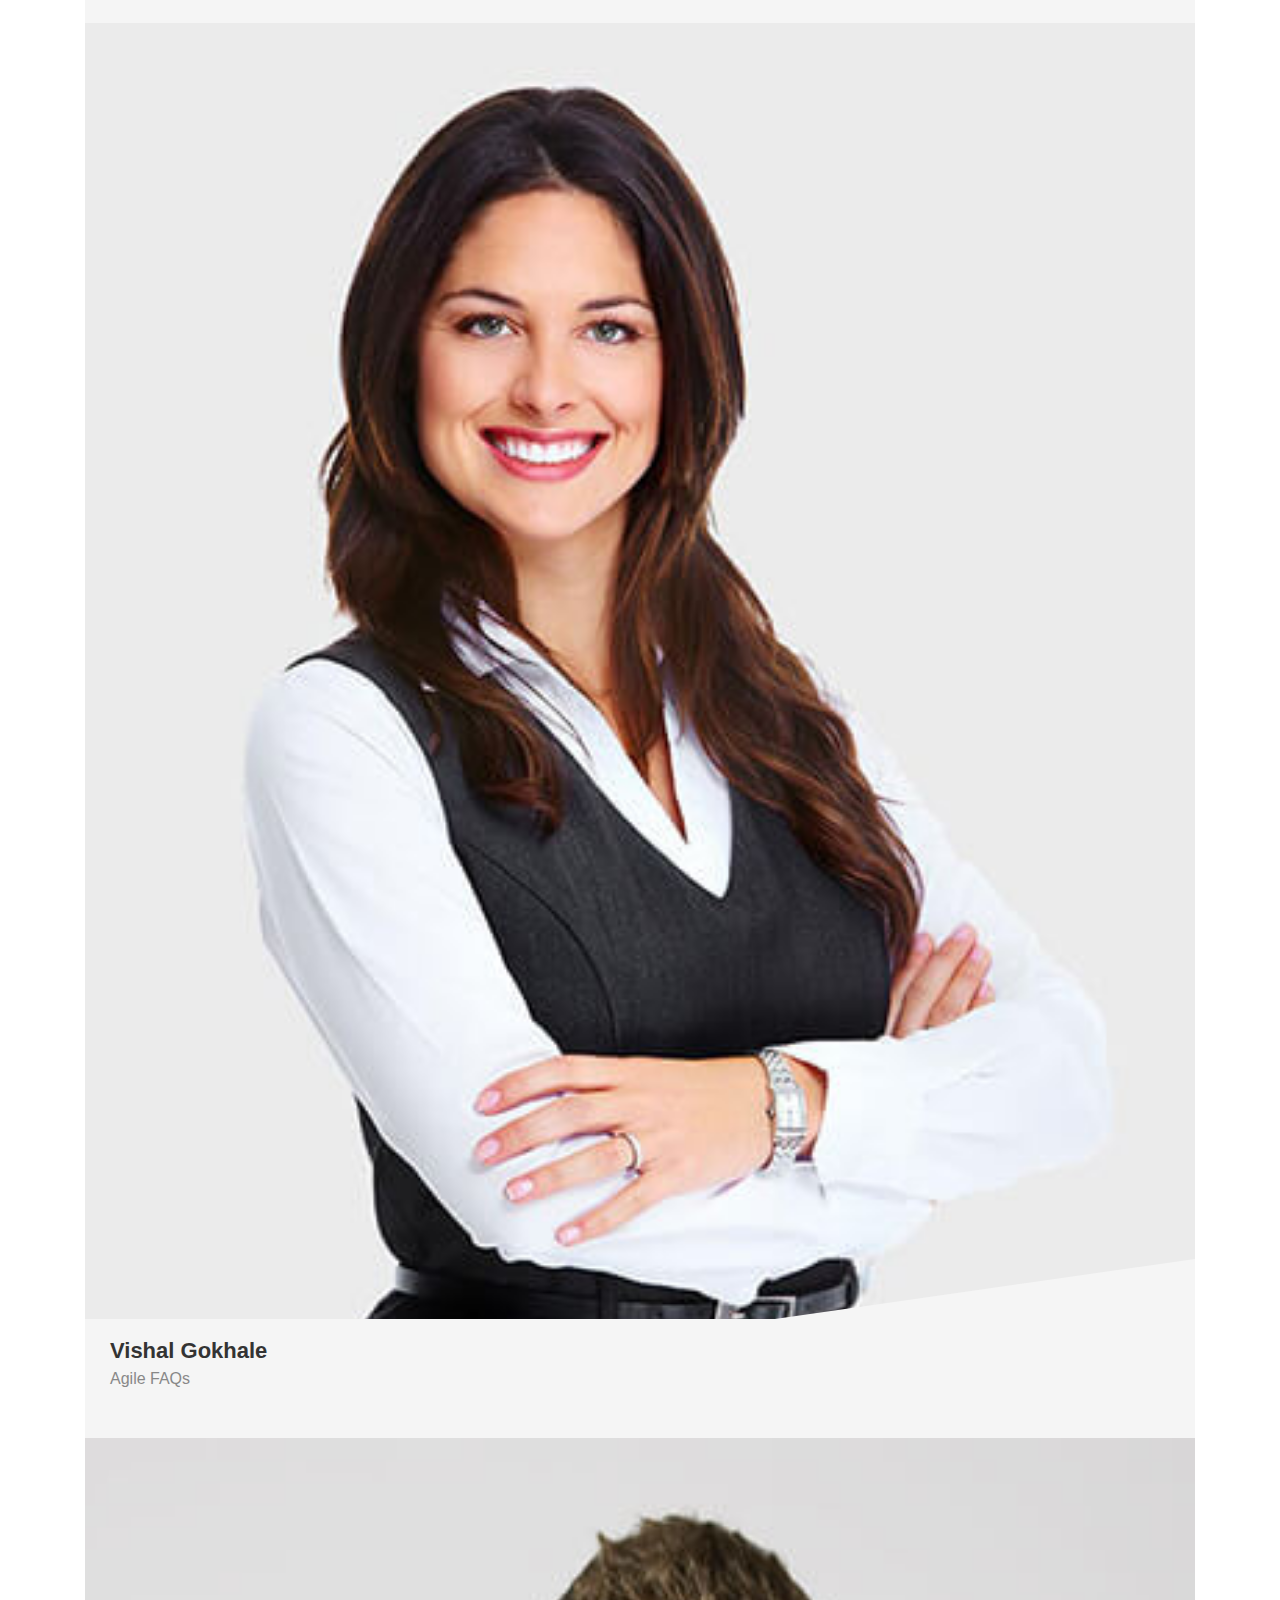
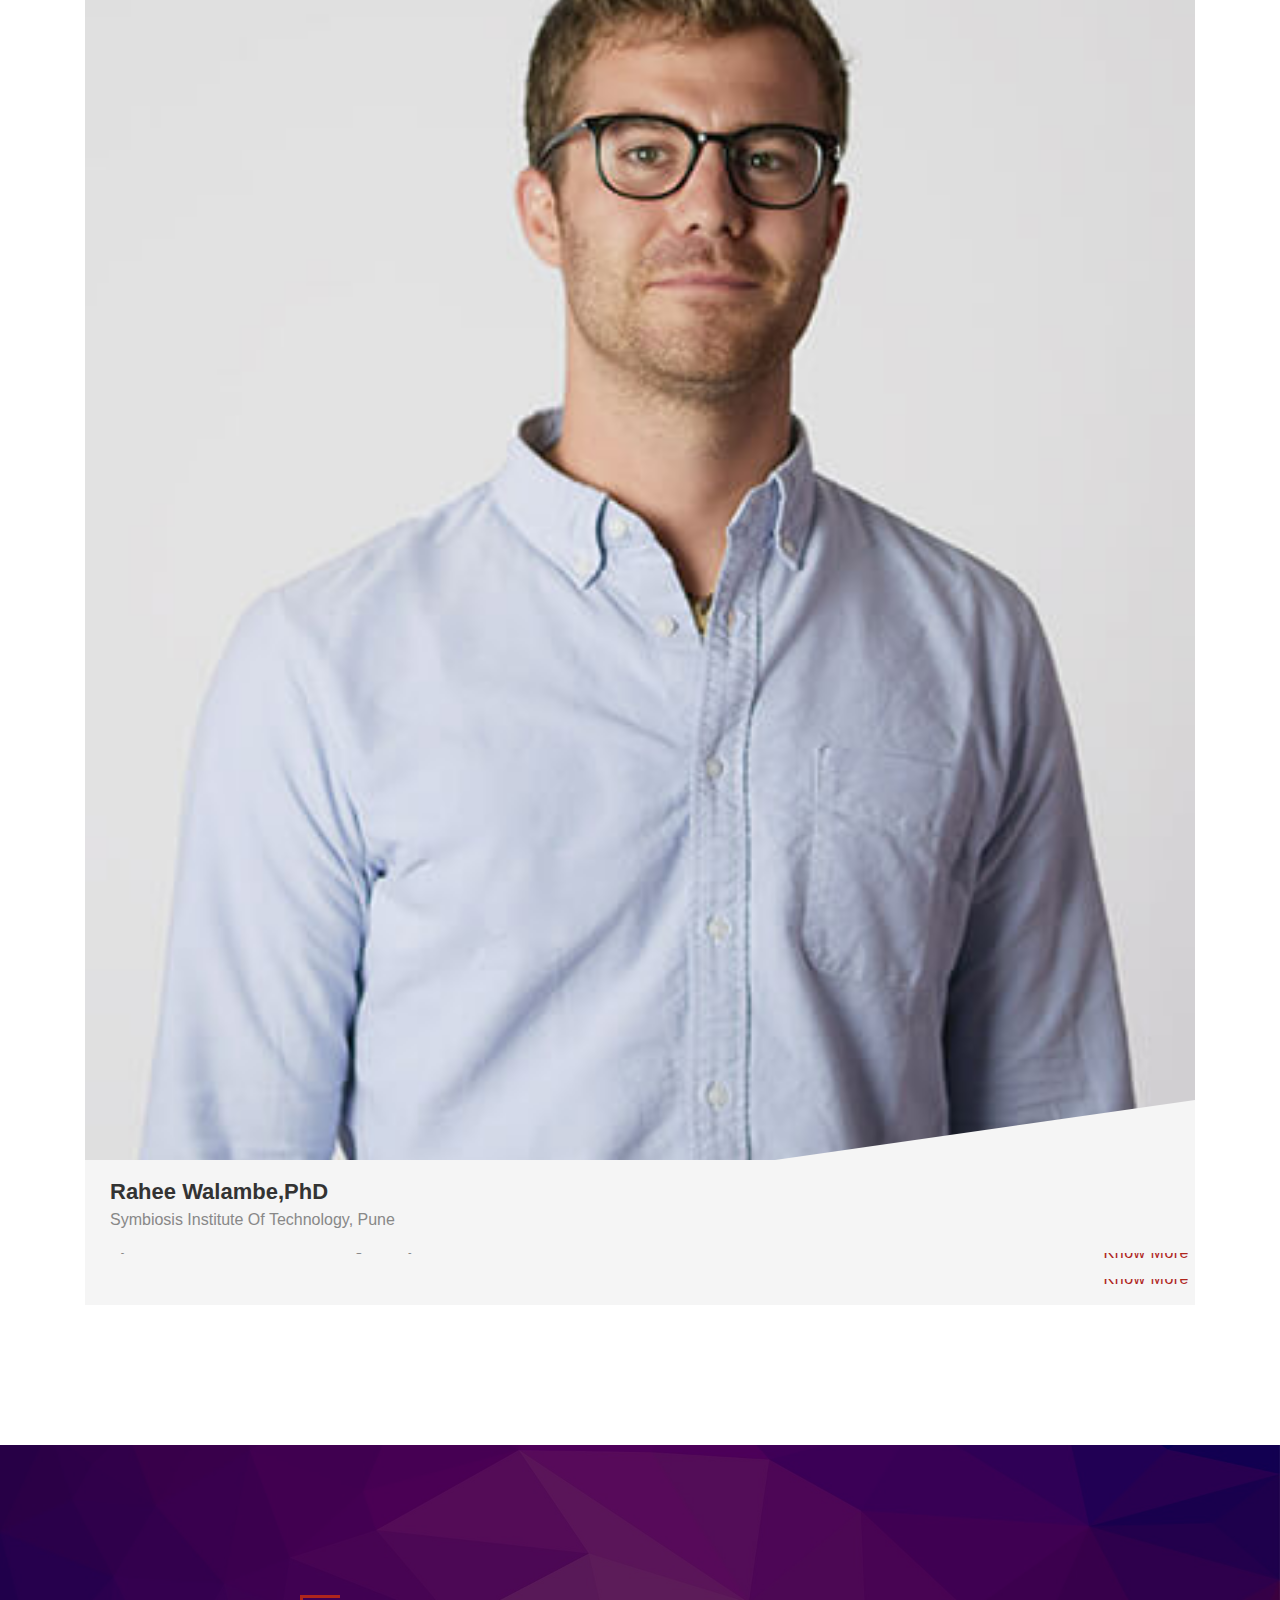
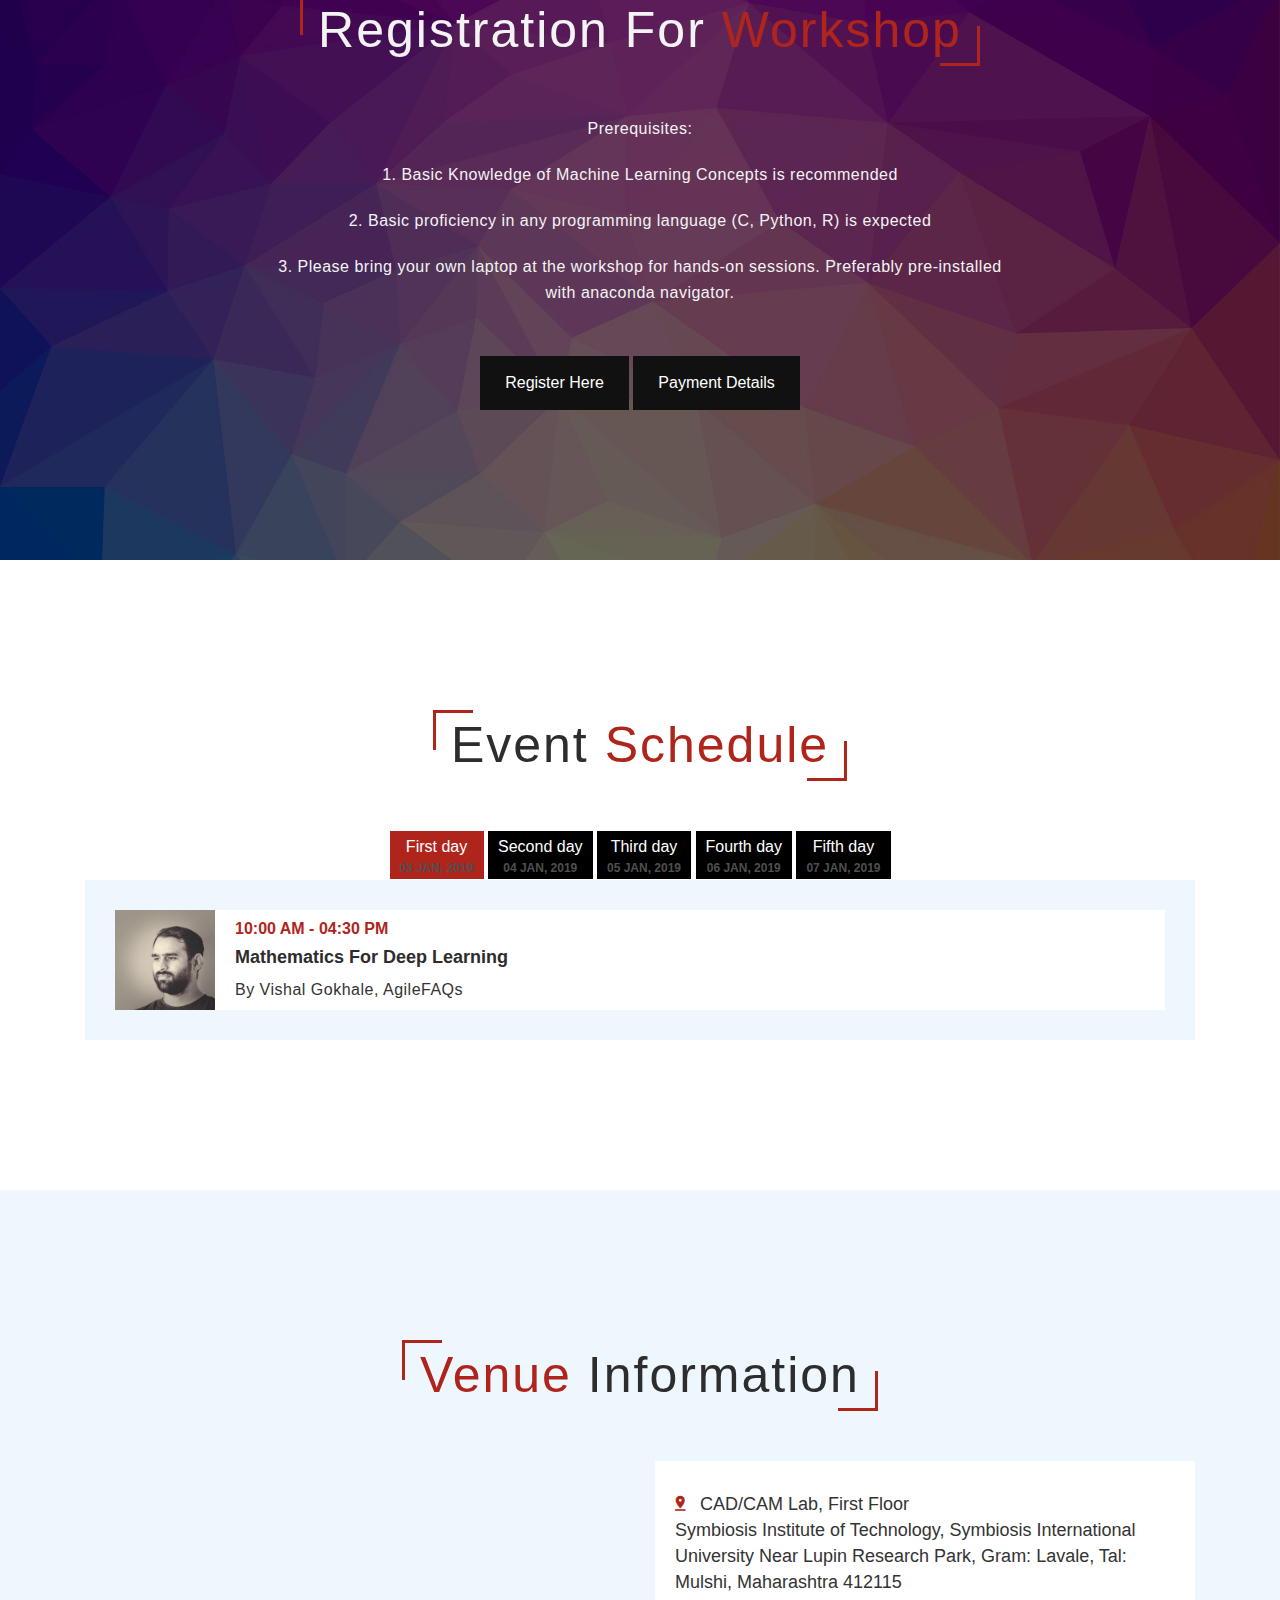
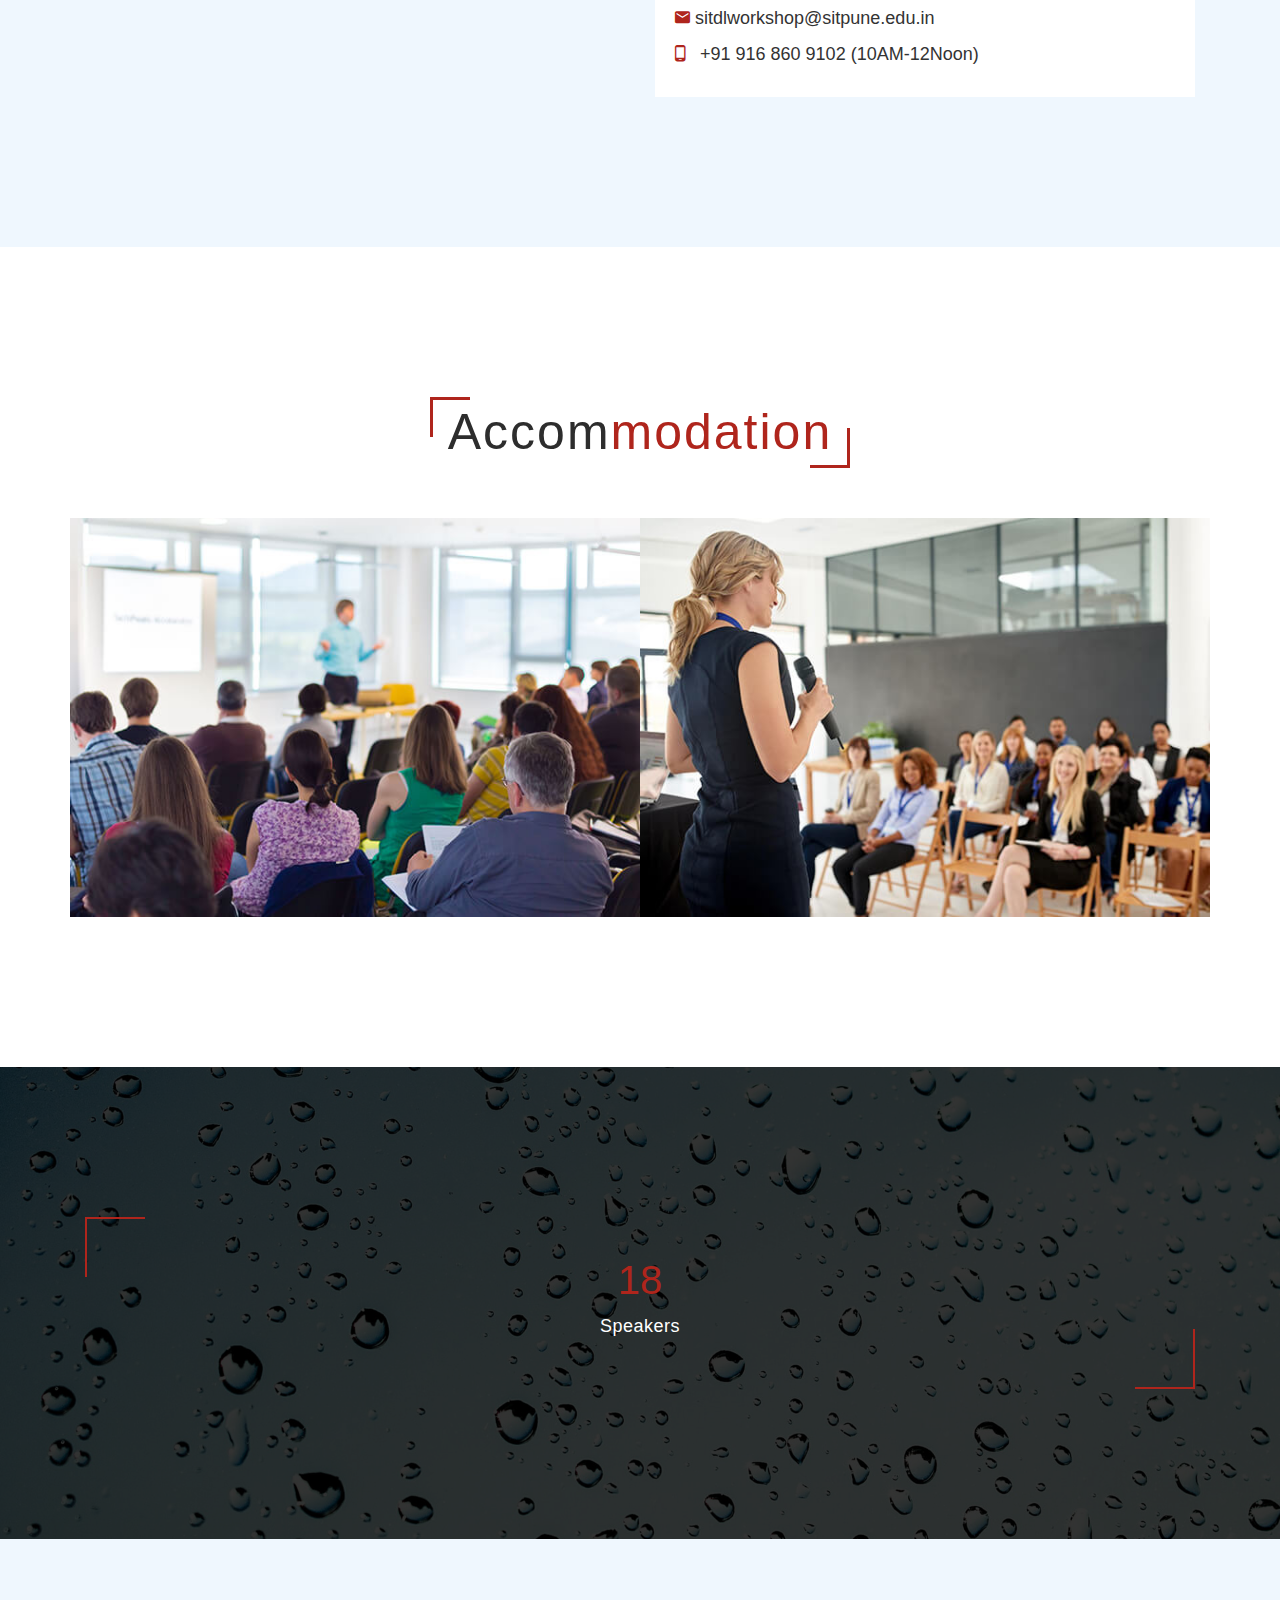
==== commit acb56429: "Added Banner for pre-requisites." ====
--- a/index.html
+++ b/index.html
@@ -101,6 +101,16 @@
                                 <h4>3rd-7th January, 2019</h4>
                                 <div class='countdown' data-date="2019-01-03"></div>
                             </div>
+                        </div>
+                    </div>
+                </div>
+                <div class="card-container">
+                    <div class="card">
+                        <div class="side"><img src="images/pegaclsaprereq.png"></div>
+                        <div class="side back">
+                            <p>1. Basic Knowledge of Machine Learning Concepts is recommended</p>
+                            <p>2. Basic proficiency in any programming language (C, Python, R) is expected</p>
+                            <p>3. Please bring your own laptop at the workshop for hands-on sessions. Preferably pre-installed with anaconda navigator.</p>
                         </div>
                     </div>
                 </div>
--- a/css/style.css
+++ b/css/style.css
@@ -3,7 +3,45 @@
 /*****-----*****-----*****-----*****
     01. Imported CSS
 *****-----*****-----*****-----*****/
-
+.card-container {
+  cursor: pointer;
+  height: 184px;
+  perspective: 600;
+  position: relative;
+  width: 364px;
+  font-size: 14px;
+  margin-top: -54px;
+  margin-left: -34px;
+}
+.card {
+  height: 100%;
+  position: absolute;
+  transform-style: preserve-3d;
+  transition: all 1s ease-in-out;
+  width: 100%;
+}
+.card:hover {
+  transform: rotateY(180deg);
+}
+.card .side {
+  backface-visibility: hidden;
+  border-radius: 6px;
+  height: 100%;
+  position: absolute;
+  overflow: hidden;
+  width: 100%;
+  text-align: center;
+}
+.card .back {
+  padding-top: 10px;
+  padding-left: 2px;
+  padding-right: 2px;
+  background: #eaeaed;
+  color: #0087cc;
+  text-align: center;
+  line-height: 20px;
+  transform: rotateY(180deg);
+}
 /* Google Fonts */
 @import url('https://fonts.googleapis.com/css?family=Lobster');
 @import url('https://fonts.googleapis.com/css?family=Poppins:400,600,600i,700,700i');
--- a/css/responsive.css
+++ b/css/responsive.css
@@ -273,6 +273,11 @@
 	.main-header .navbar-brand {
 	    width: 150px;
 	}
+
+	.card-container { 
+	  margin-top: 0px;
+  	  margin-left: 0px;
+  	}
 	.our-speaker:hover .social {
 	    top: 60%;
 	}
@@ -292,6 +297,11 @@
 	.hero-col h4 {
 		font-size: 16px;
 	}
+	.card-container { 
+	  margin-top: 0px;
+  	  margin-left: 0px;
+  	}
+
 	.organizer-col h1 {
 	    font-size: 24px;
 	    margin-bottom: 20px;
@@ -314,6 +324,10 @@
 	.ticket-area .btn-payment {
 		margin-top: 12px;
 }
+	.card-container { 
+	  margin-top: 0px;
+  	  margin-left: 0px;
+  	}
 
 
 @media only screen and (min-width: 992px) {
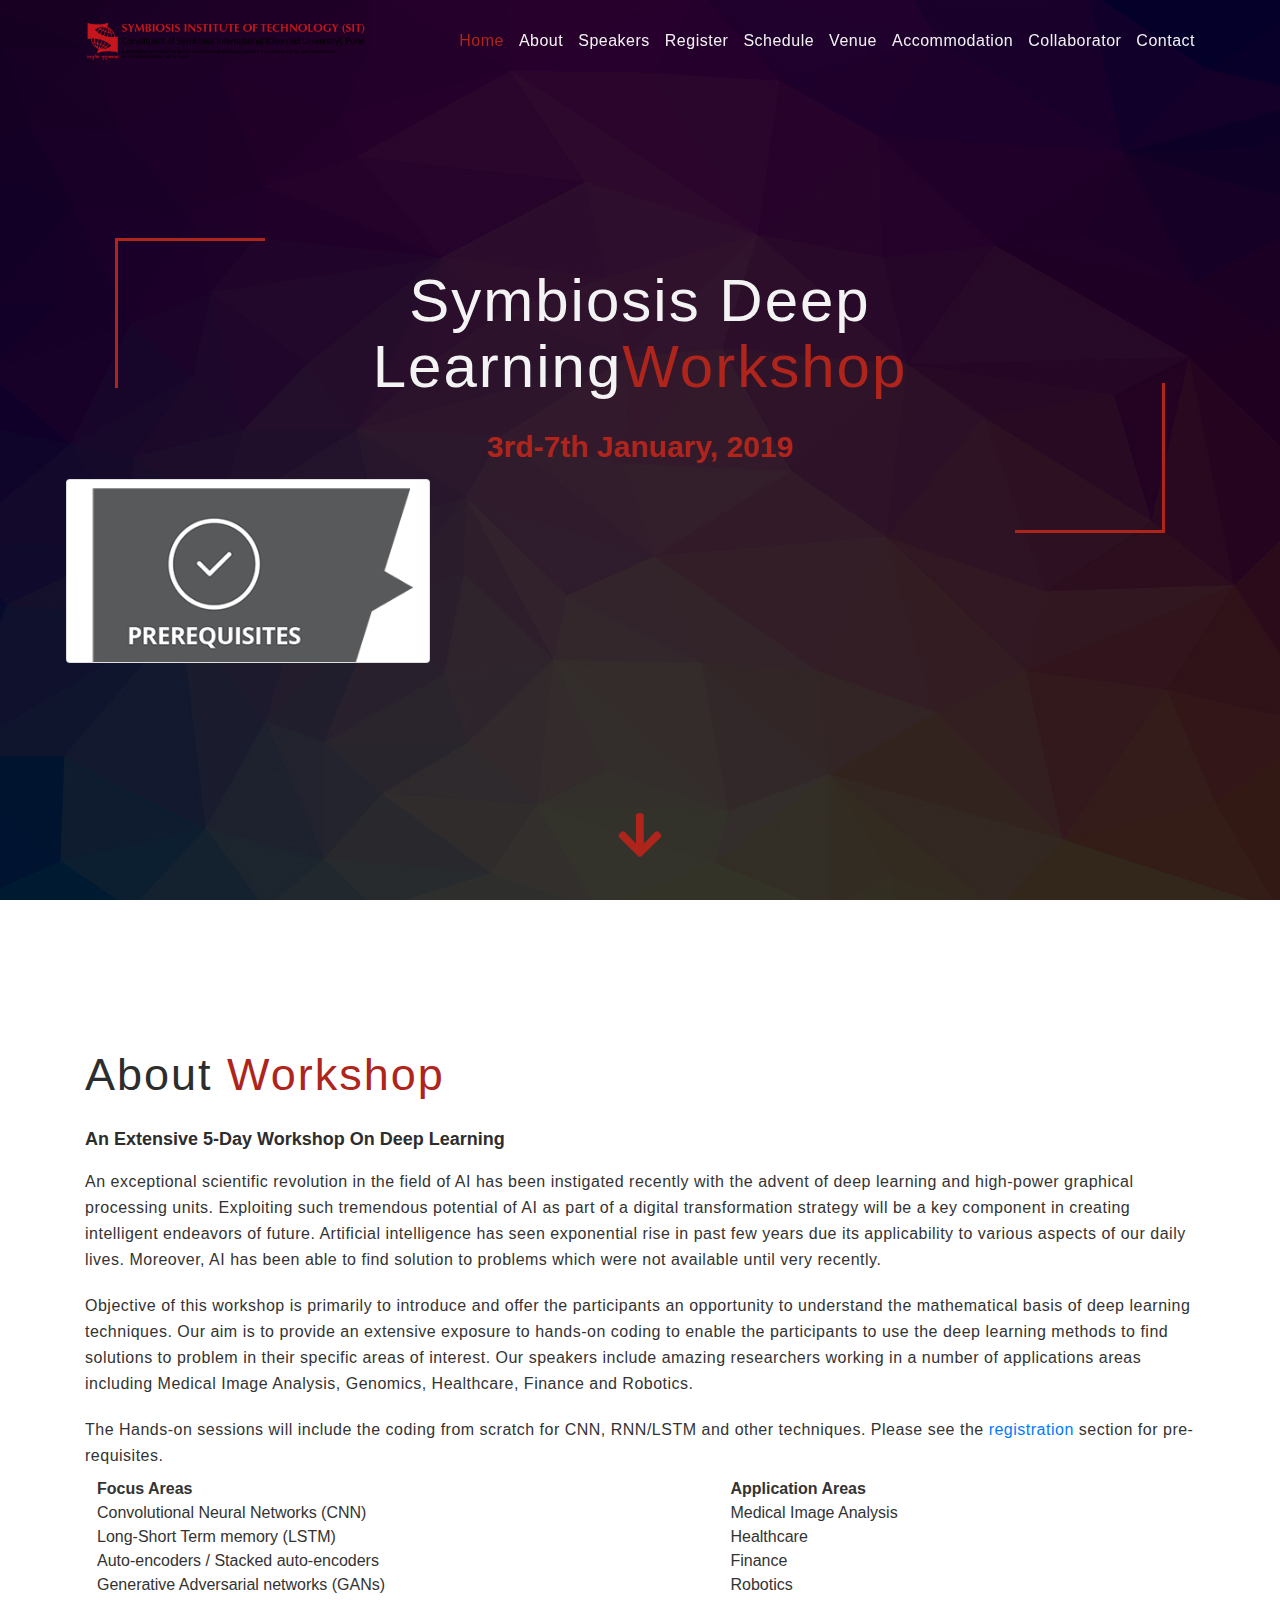
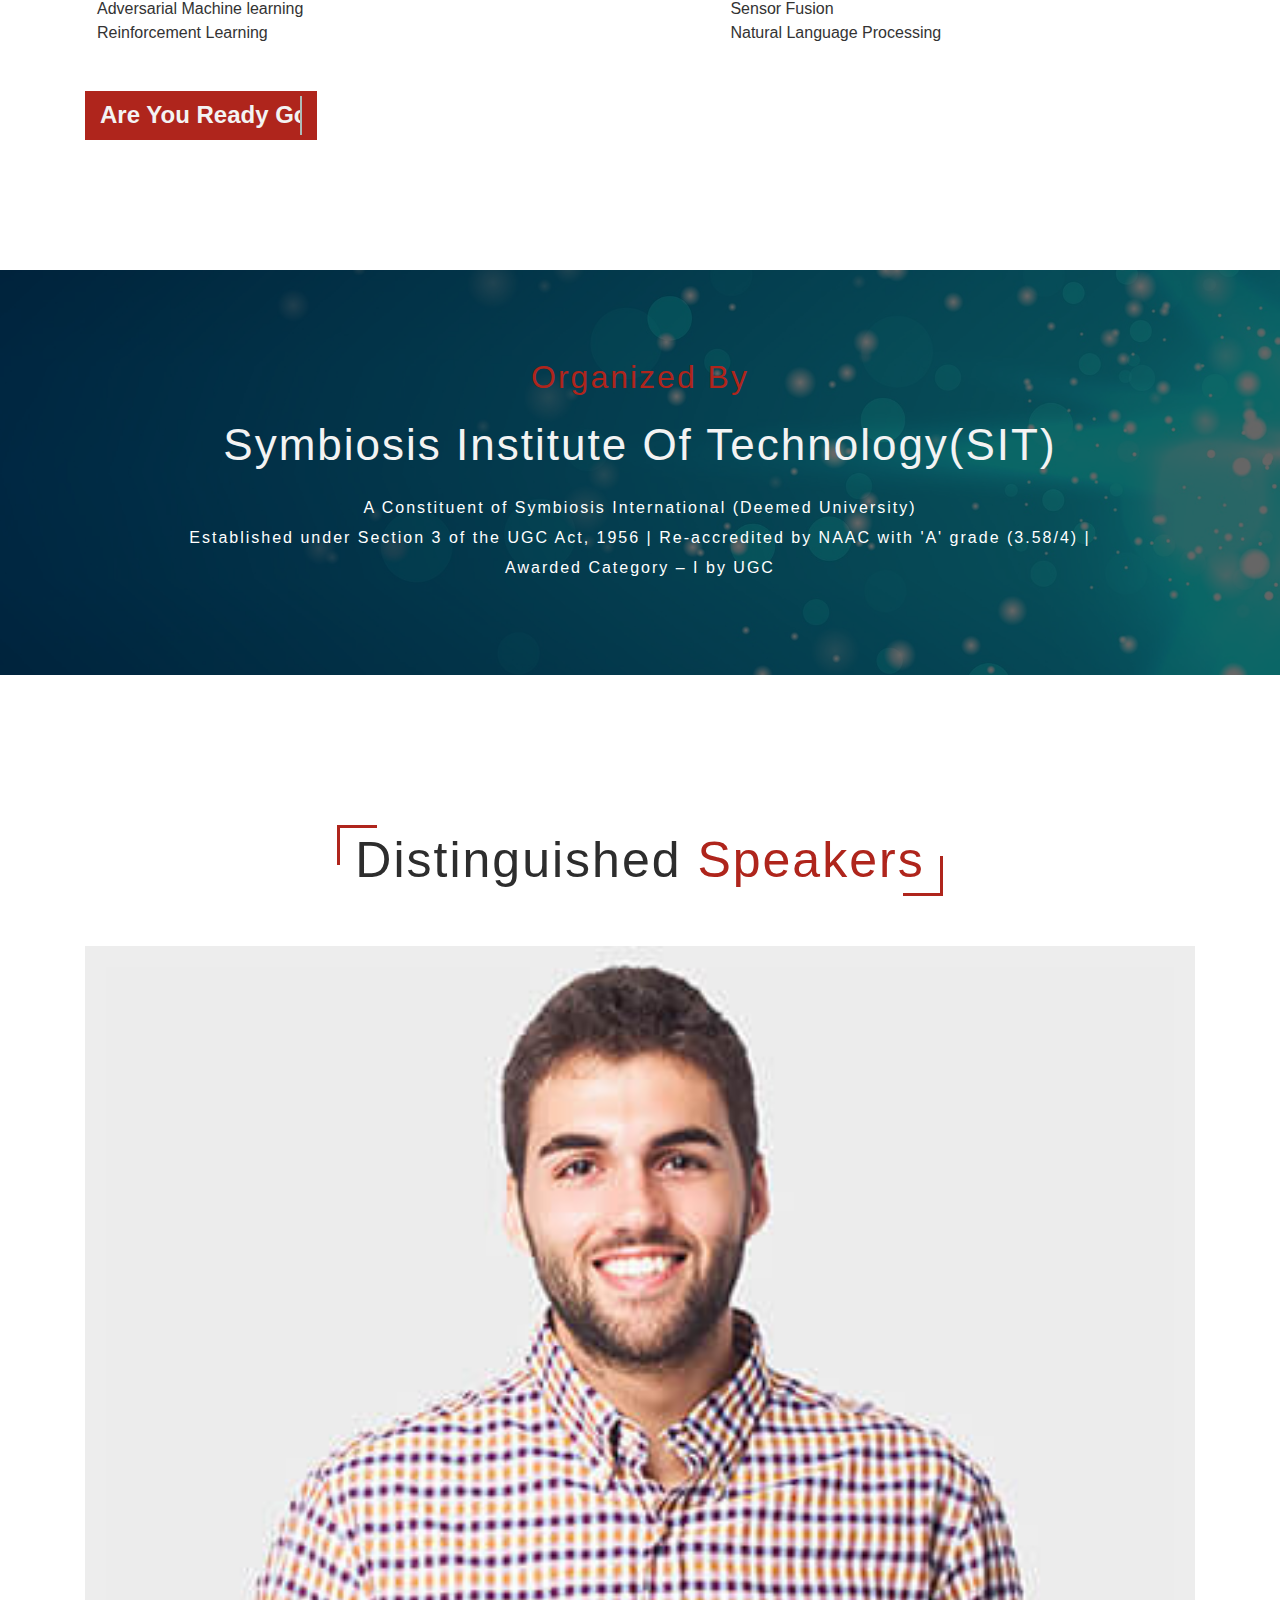
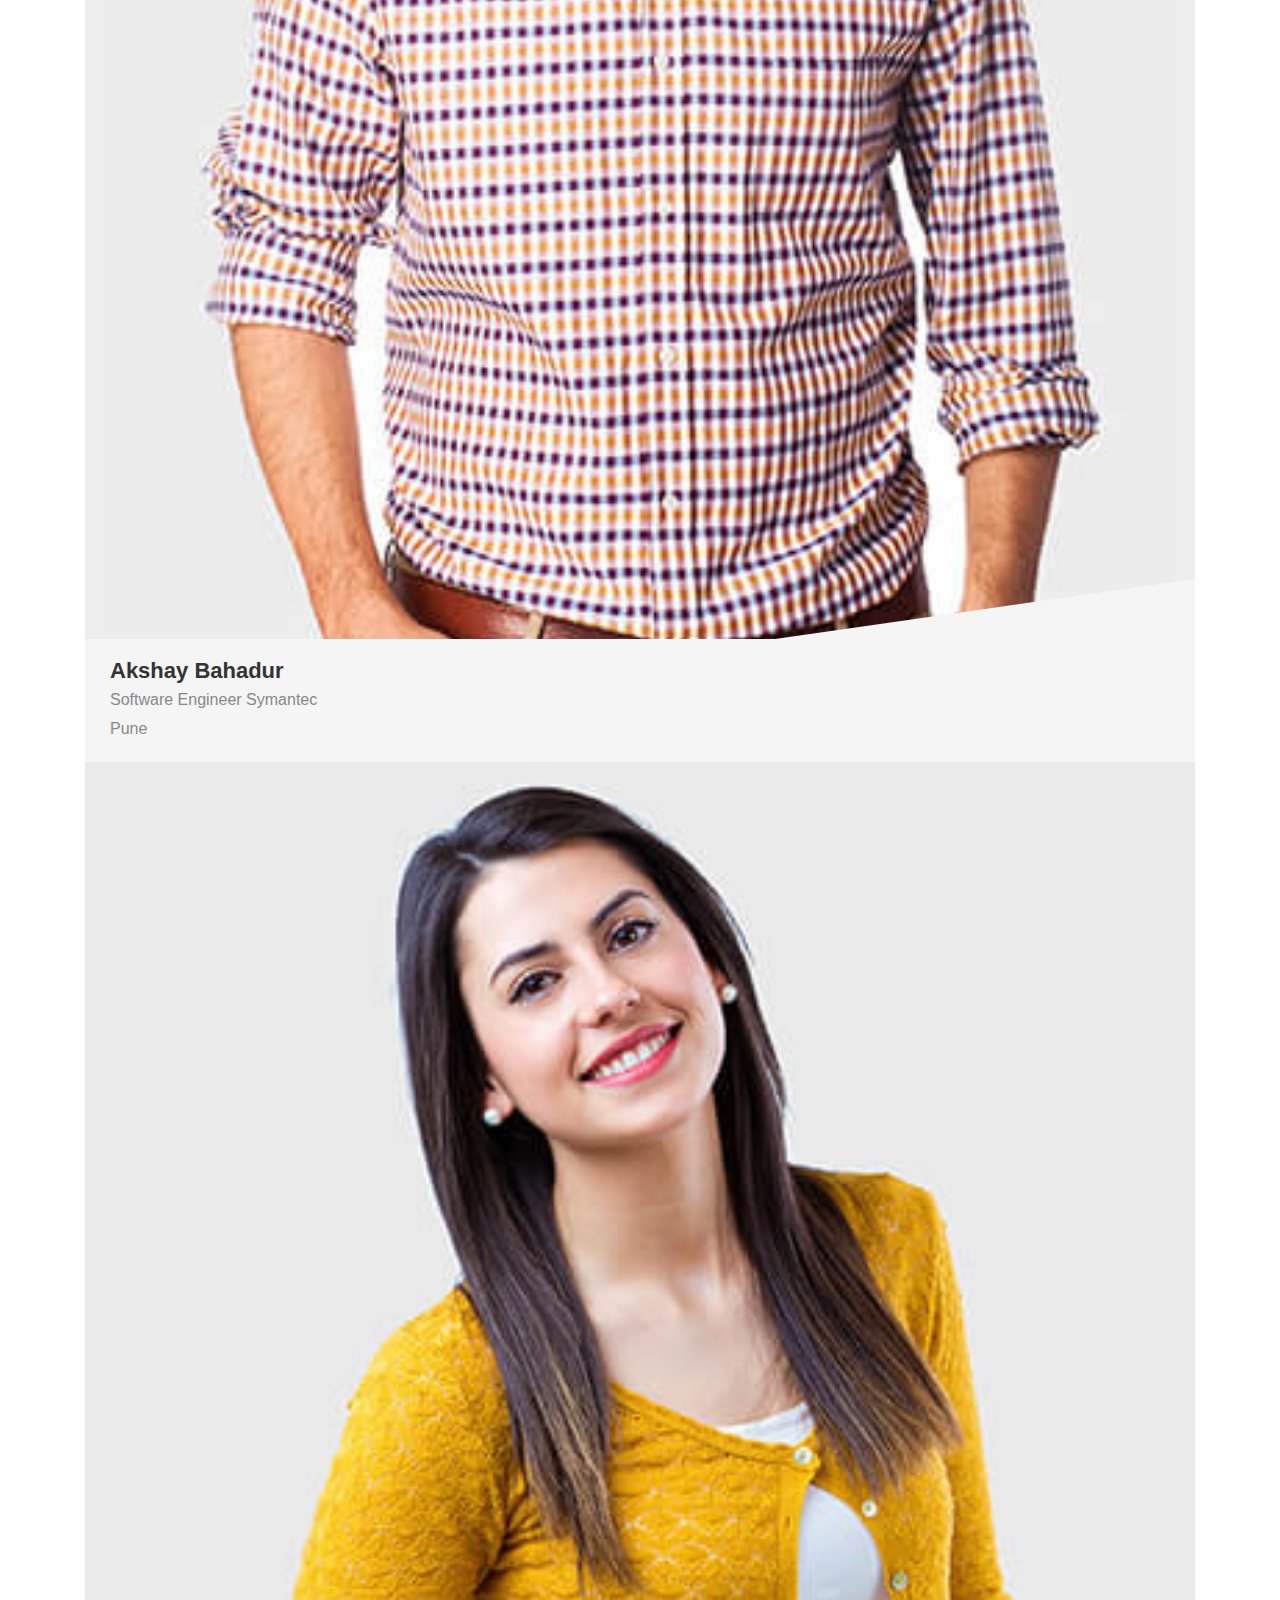
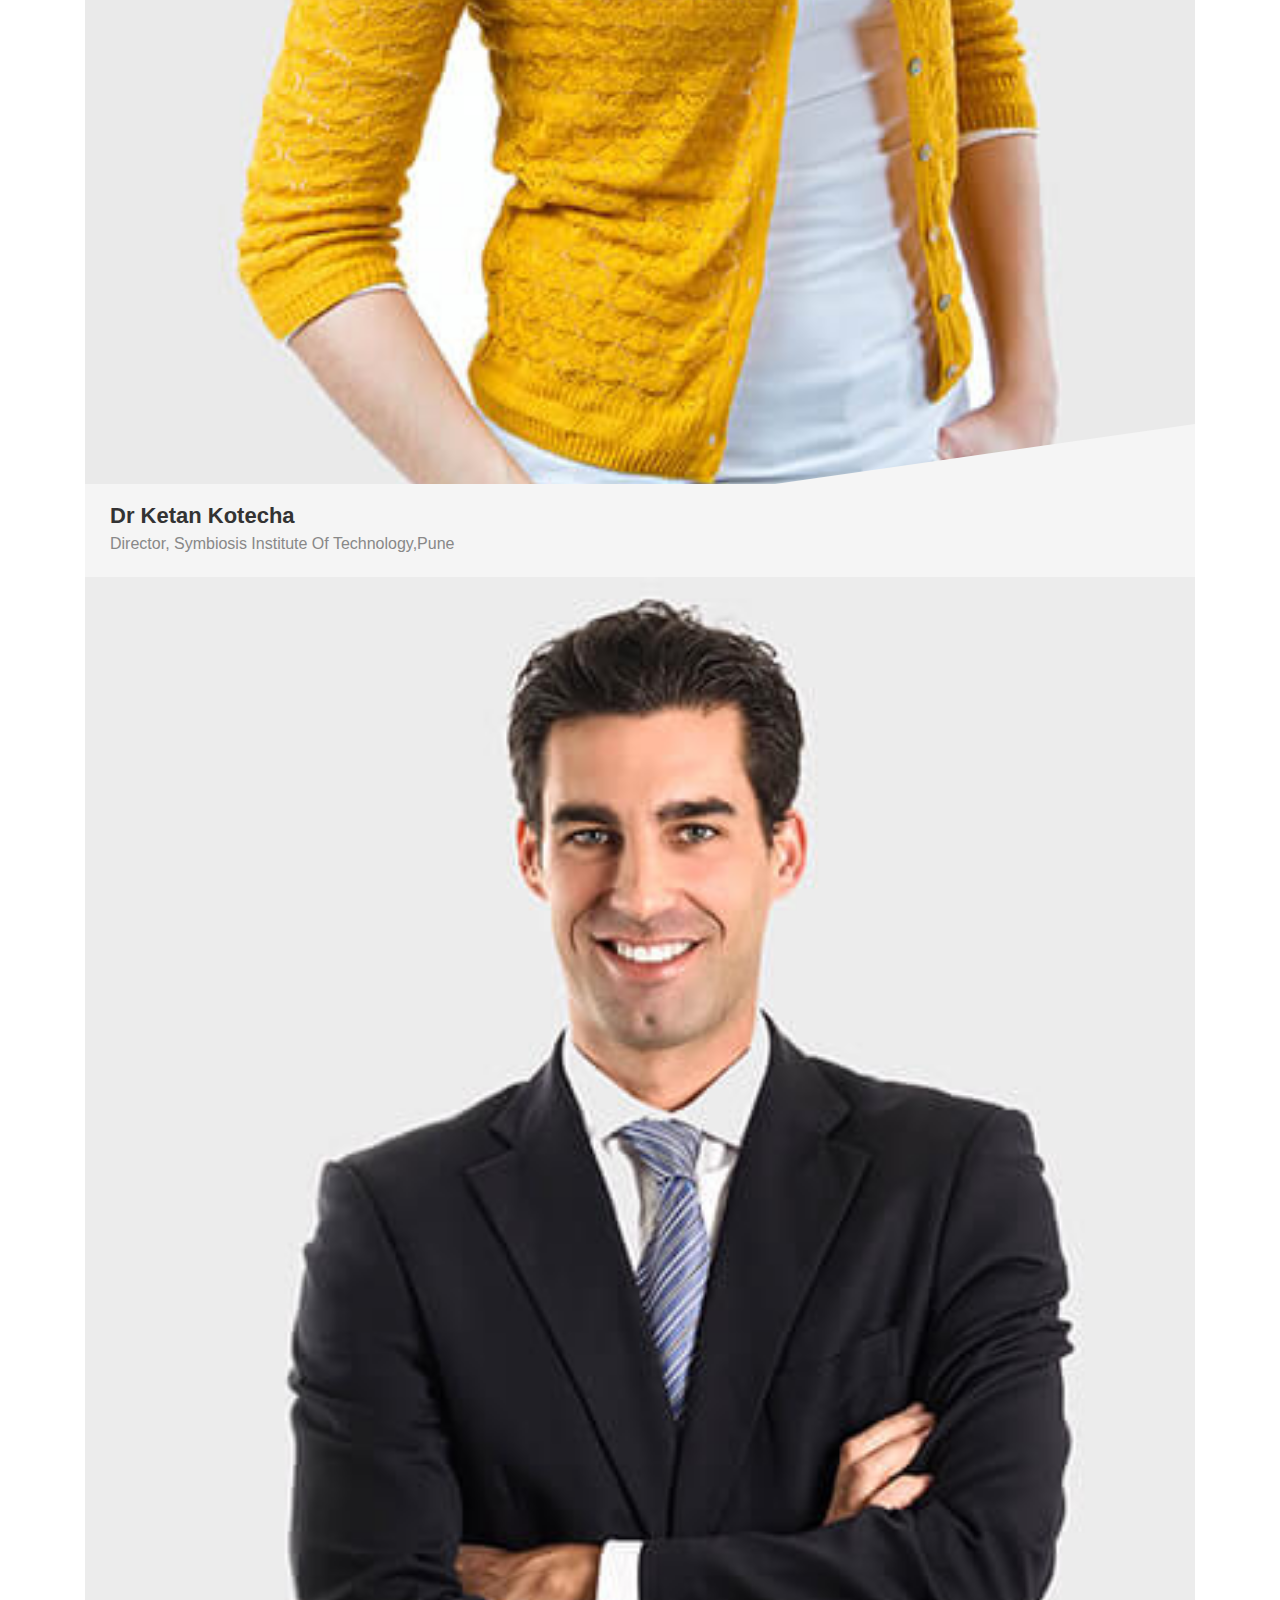
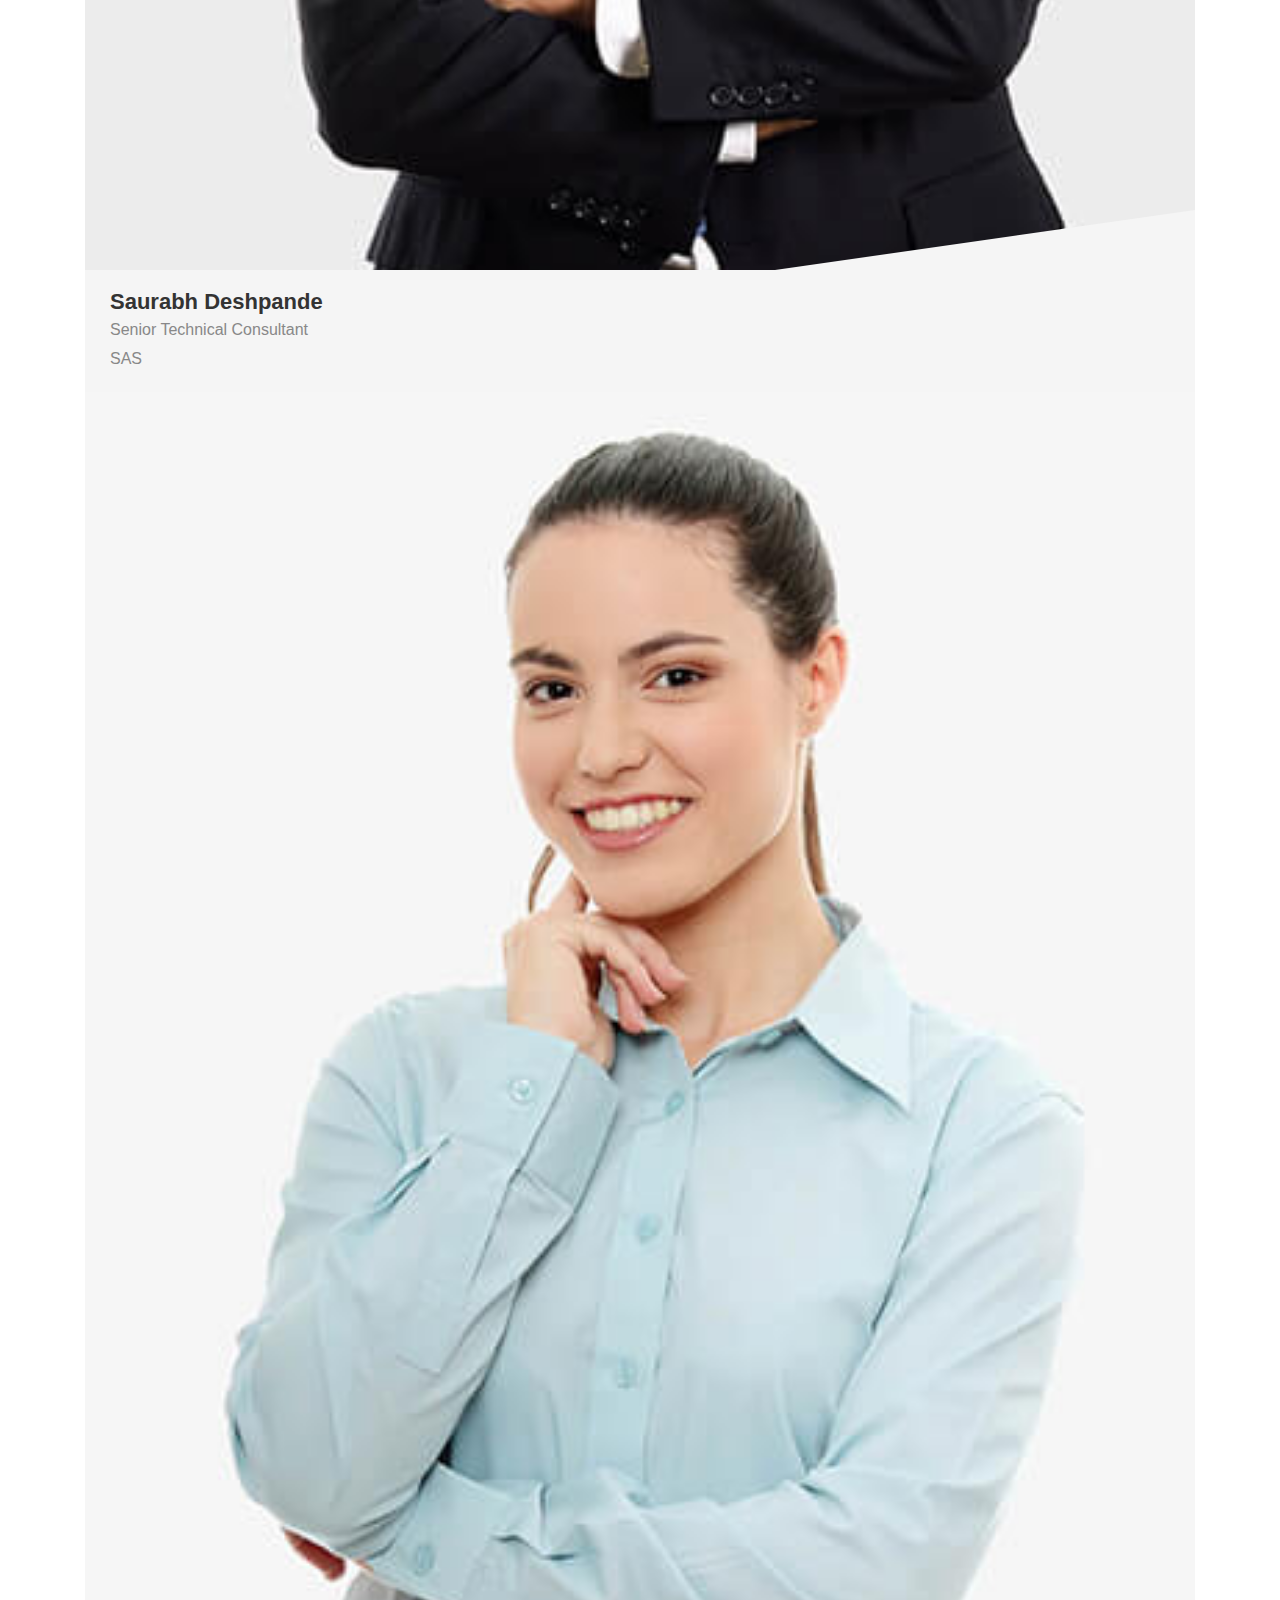
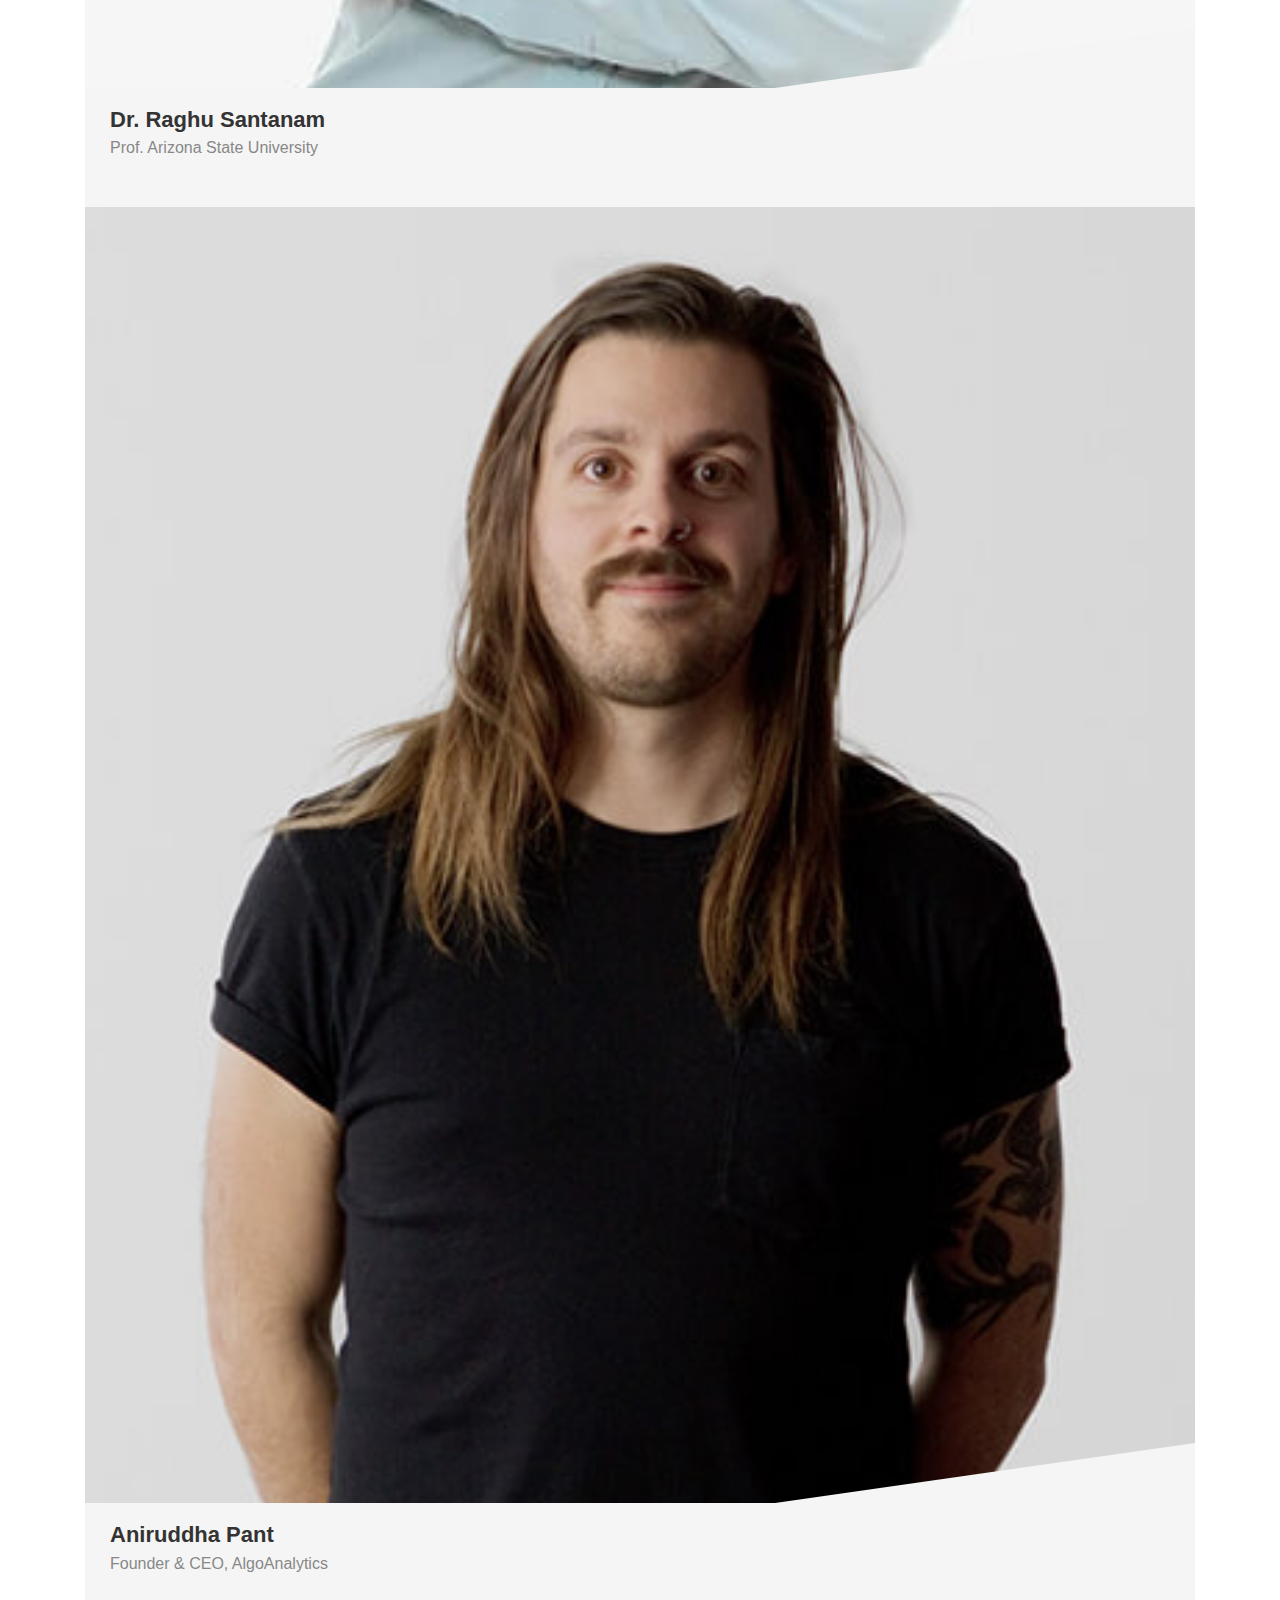
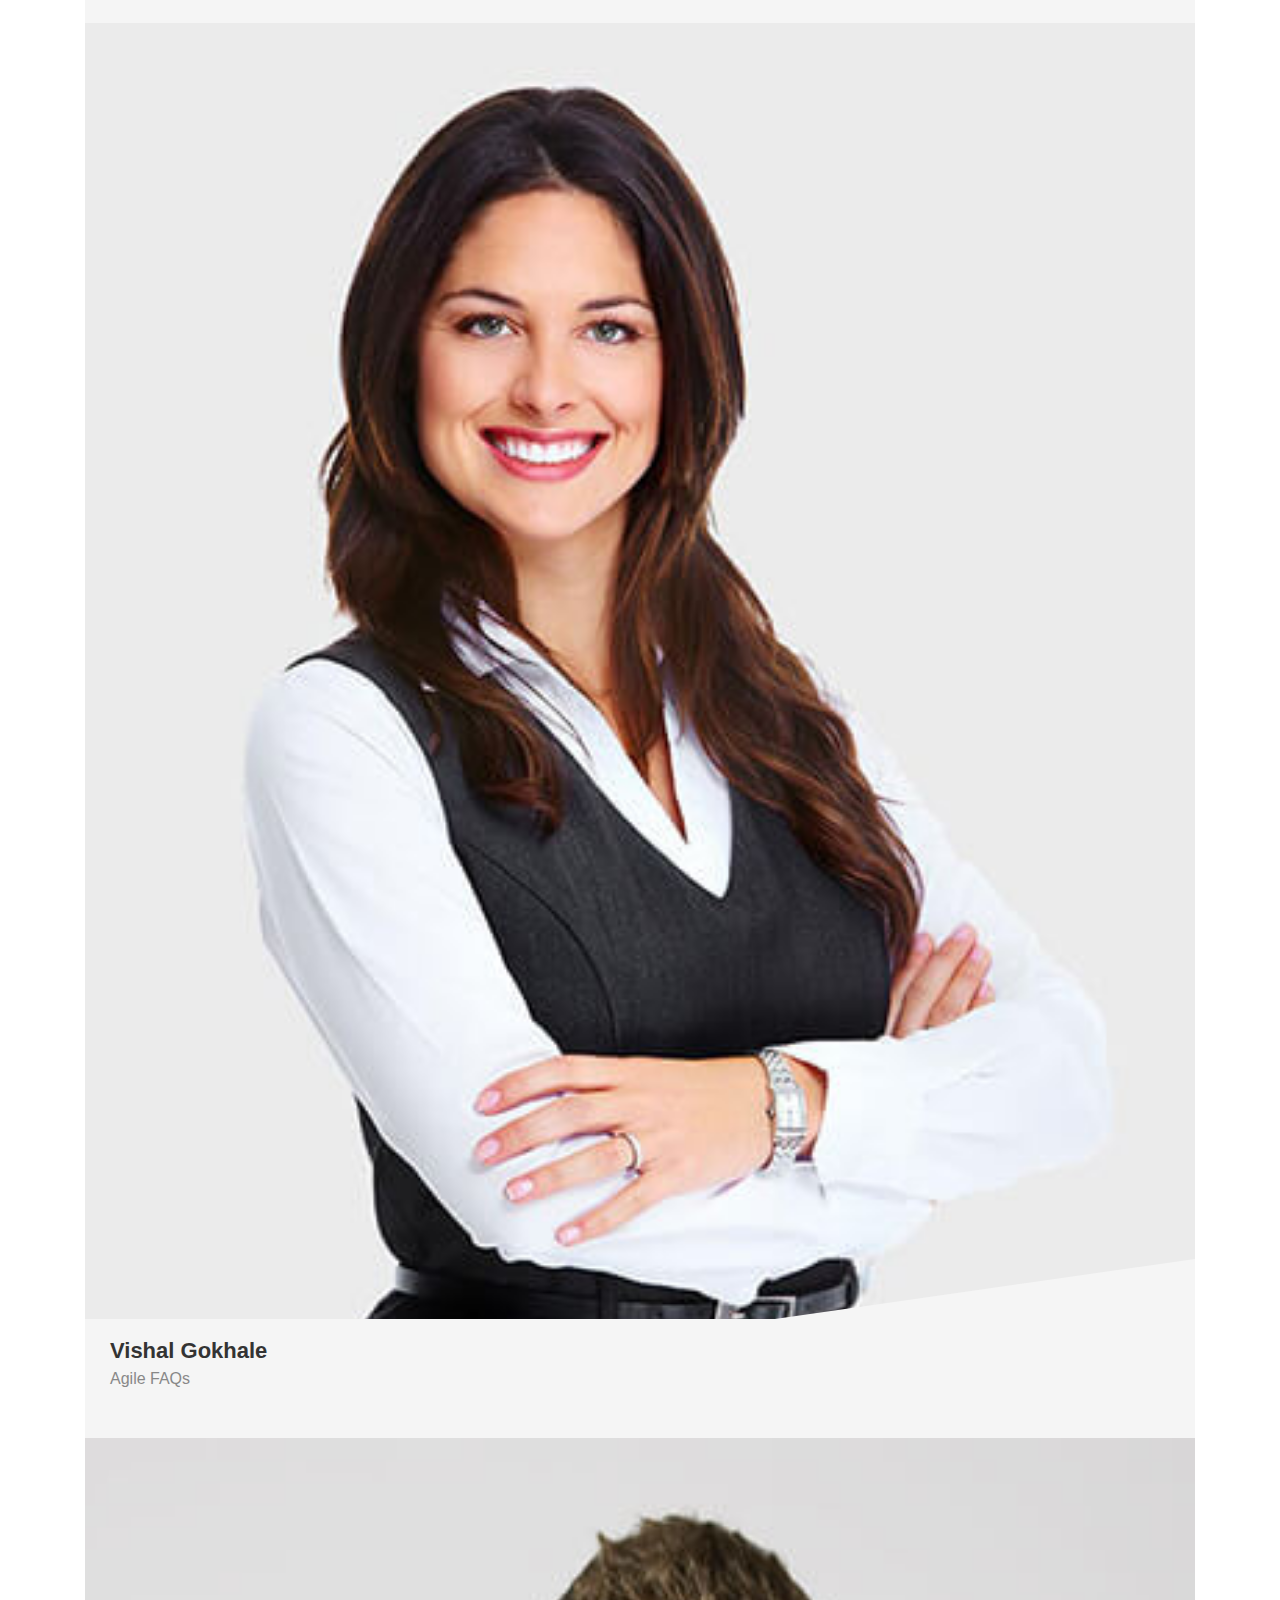
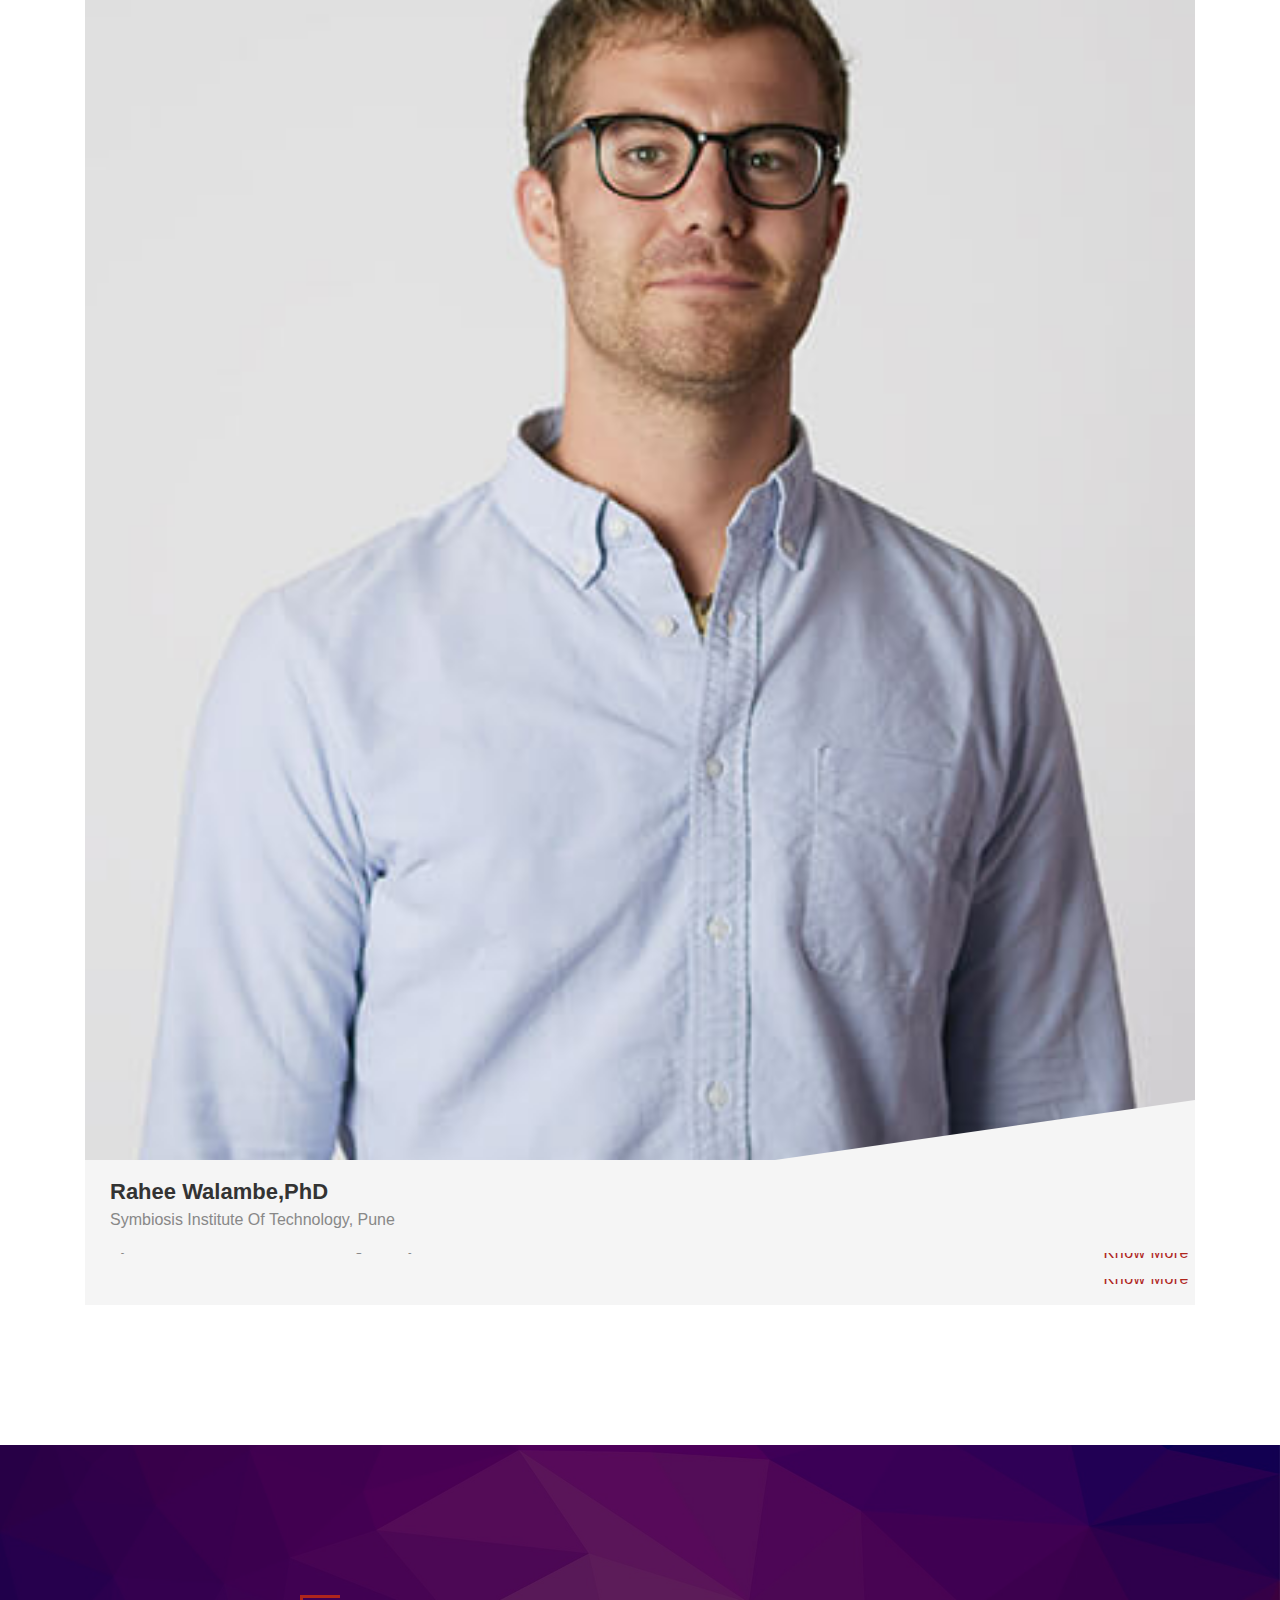
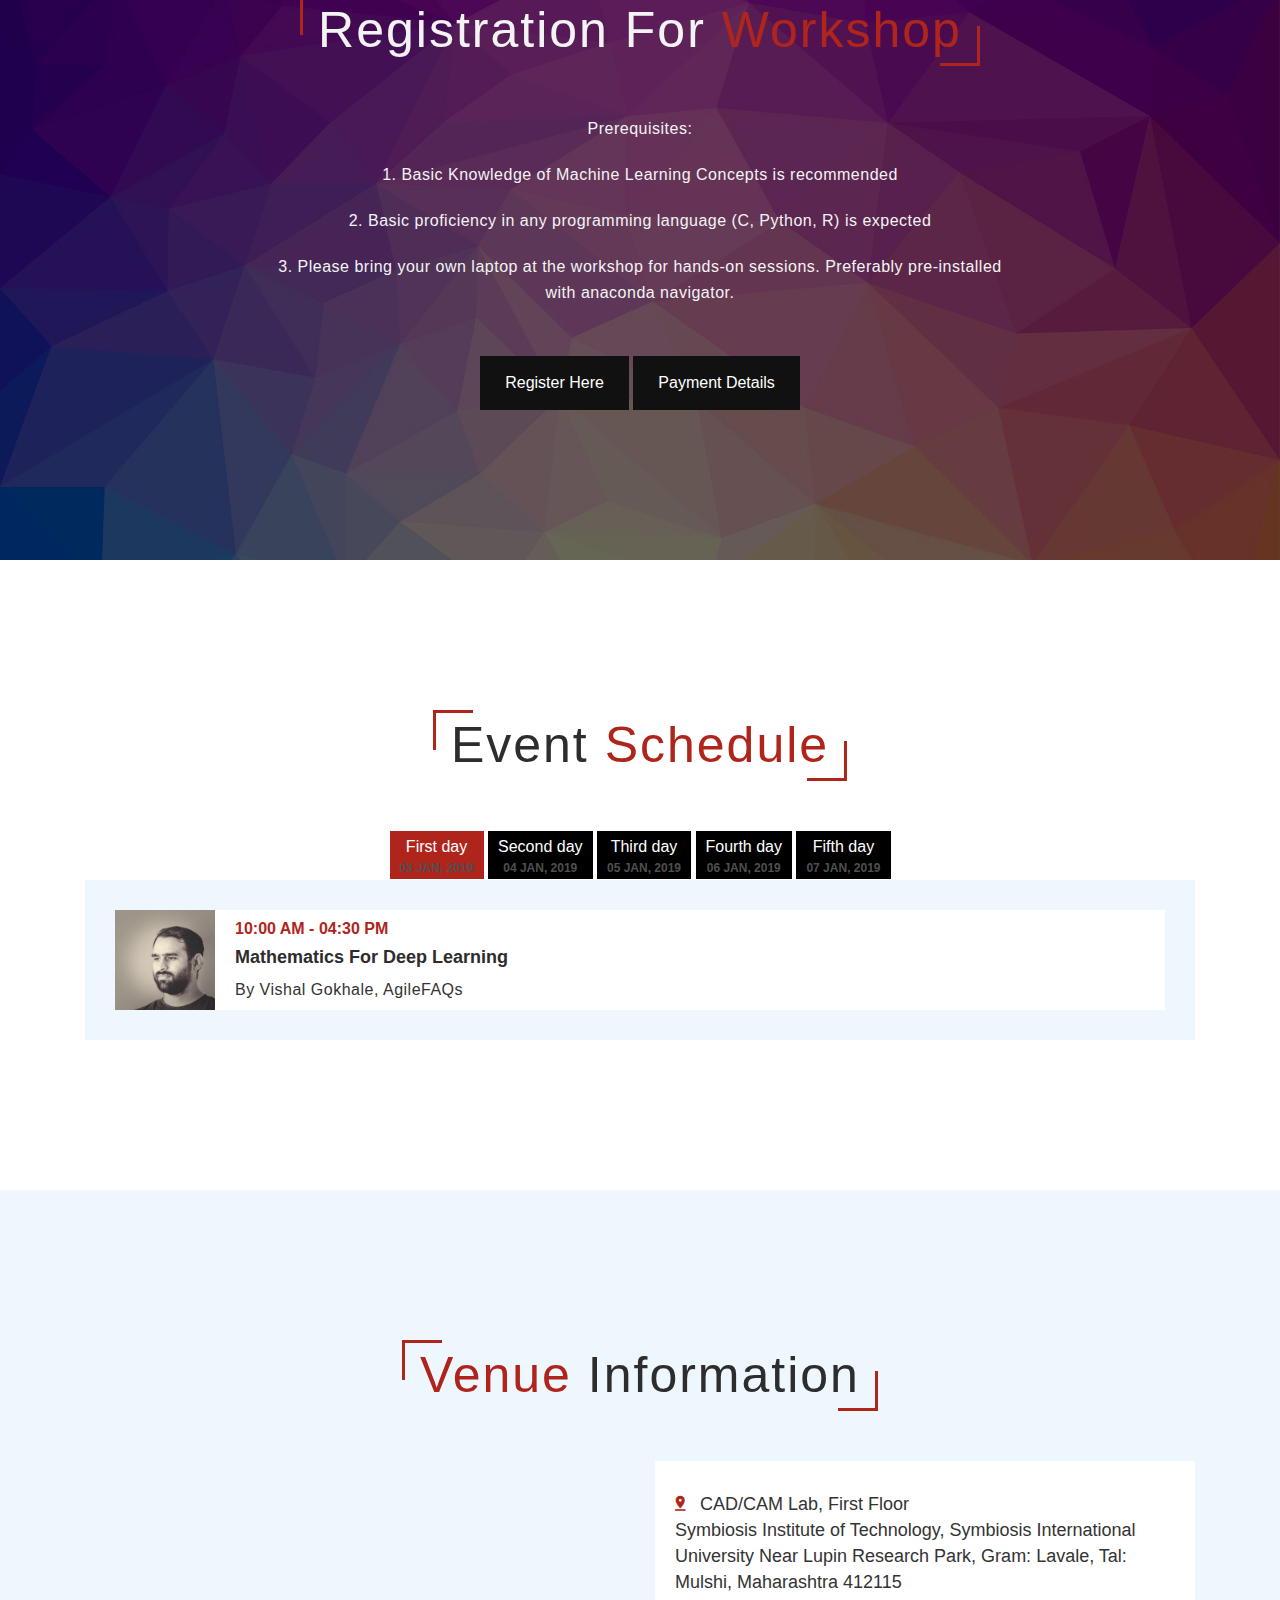
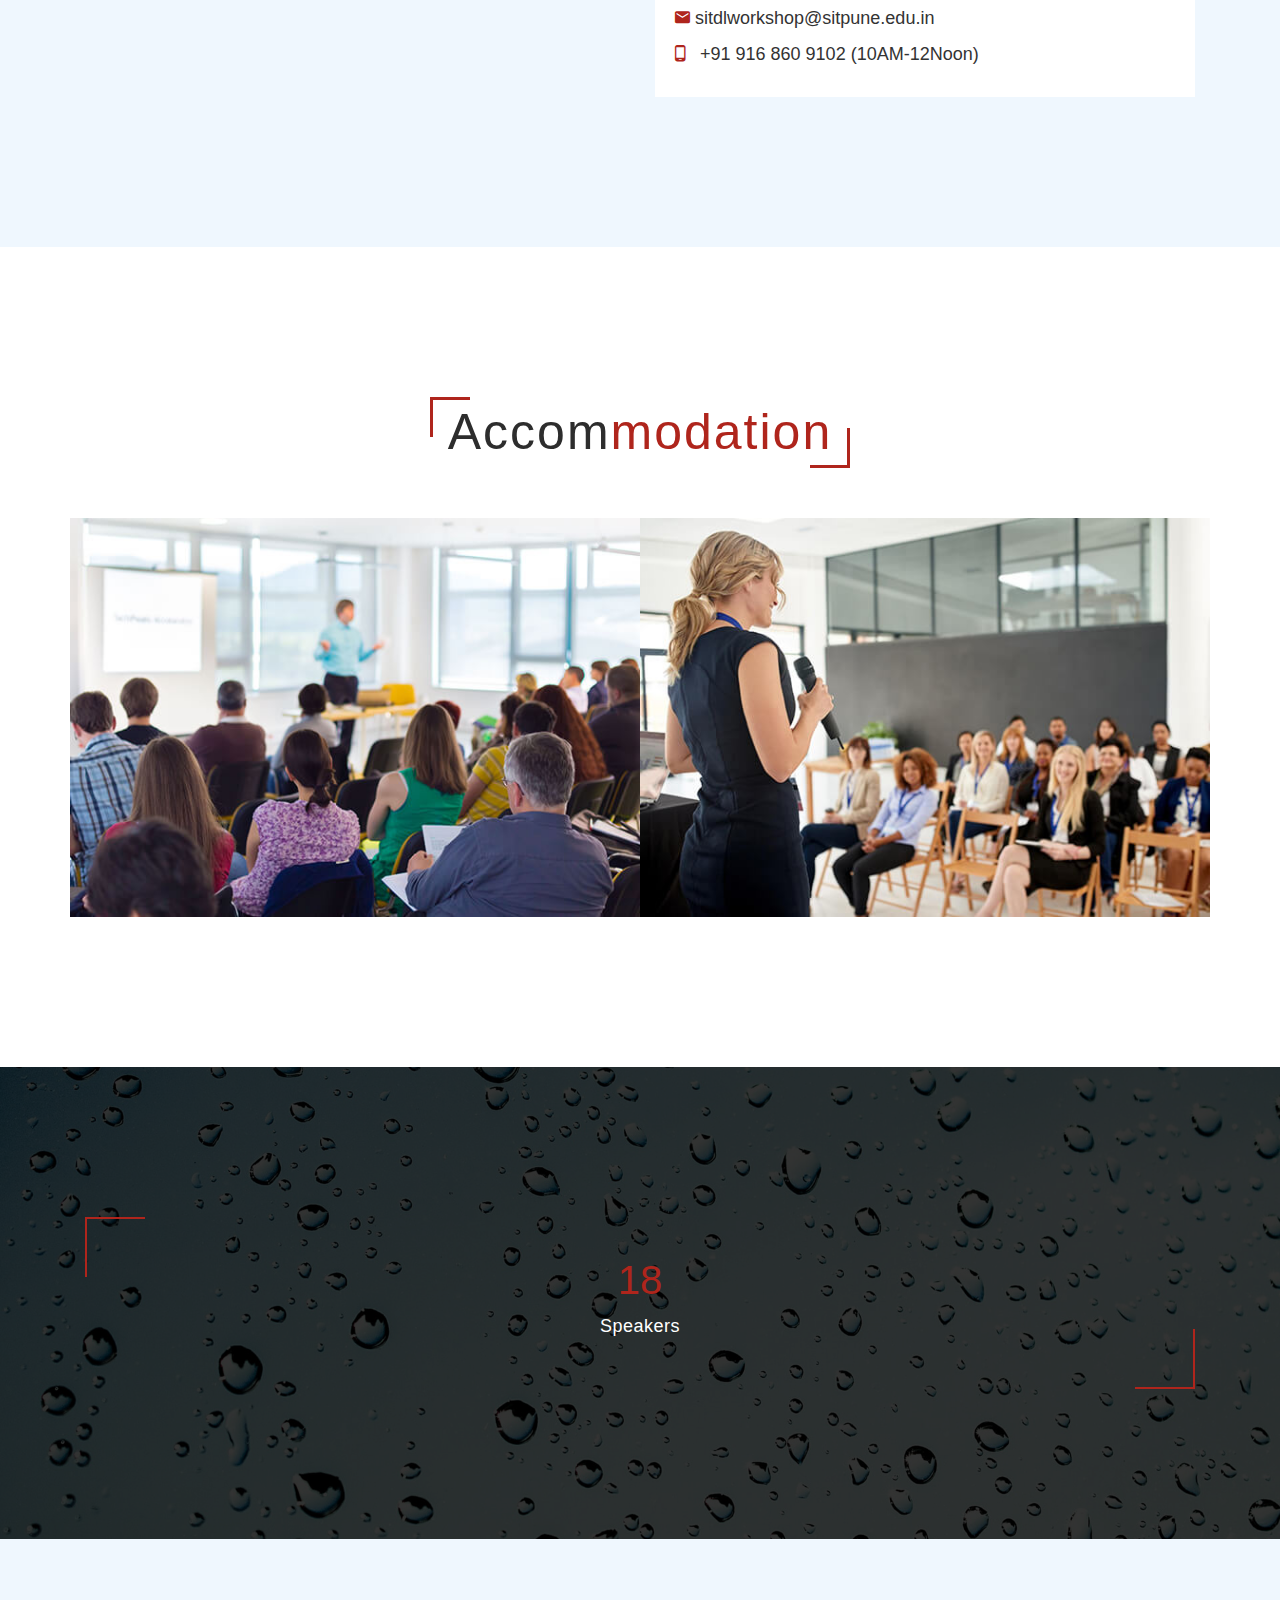
==== commit 2a8a869b: "Added SCEI image in collaborator tab" ====
--- a/index.html
+++ b/index.html
@@ -682,6 +682,8 @@
                 <div class="col-md-12">
                     <div class="sponsor-col wow zoomIn" data-wow-duration="1s" data-wow-delay="0s">
                         <a href="#"><h1>Symbiosis Center for Medical Image Analysis (SCMIA)</h1></a>
+                        <h1>&</h1>
+                        <img src="images/collaborator/SCEI.png">
                     </div>
                 </div>
             </div>
--- a/css/style.css
+++ b/css/style.css
@@ -1250,7 +1250,7 @@
     margin-bottom: 30px;
 }
 .sponsor-col img {
-    width: 150px;
+    width: 600px;
     height: auto;
     margin: 0 auto;
     display: block;
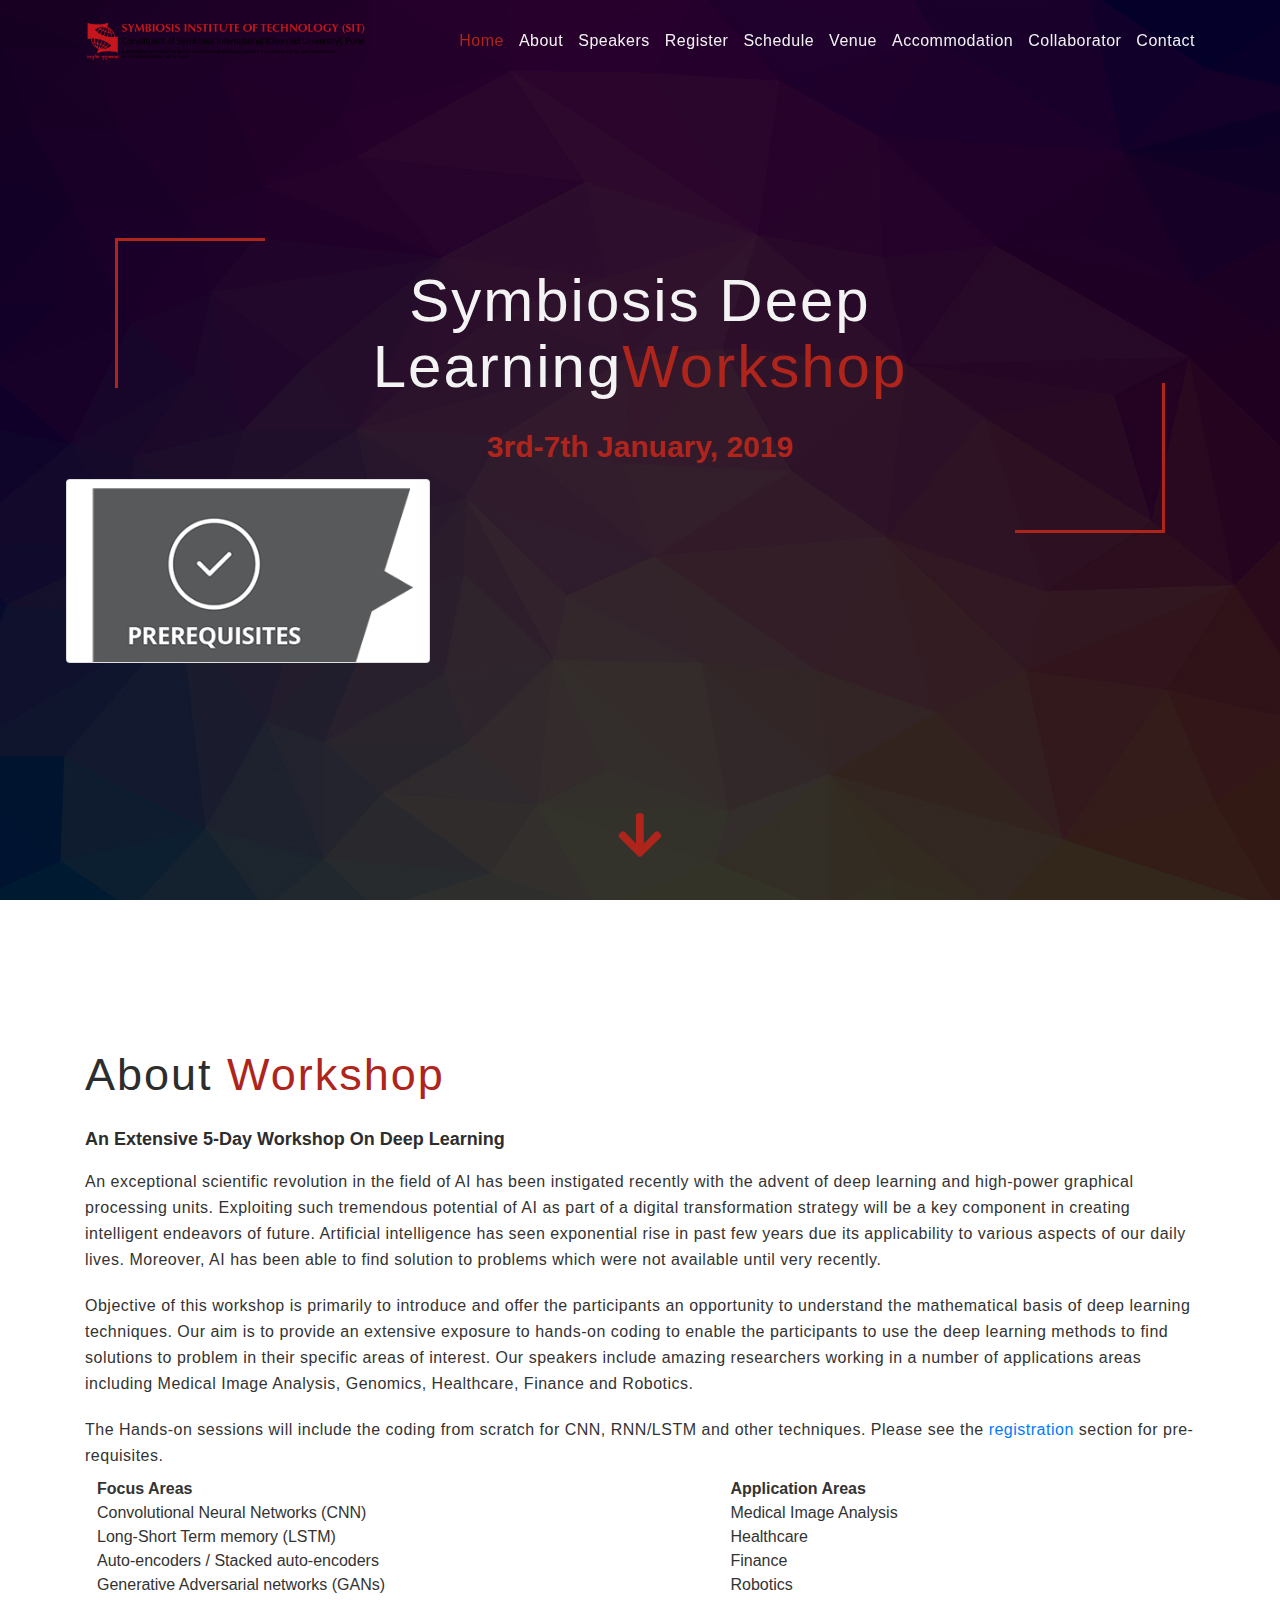
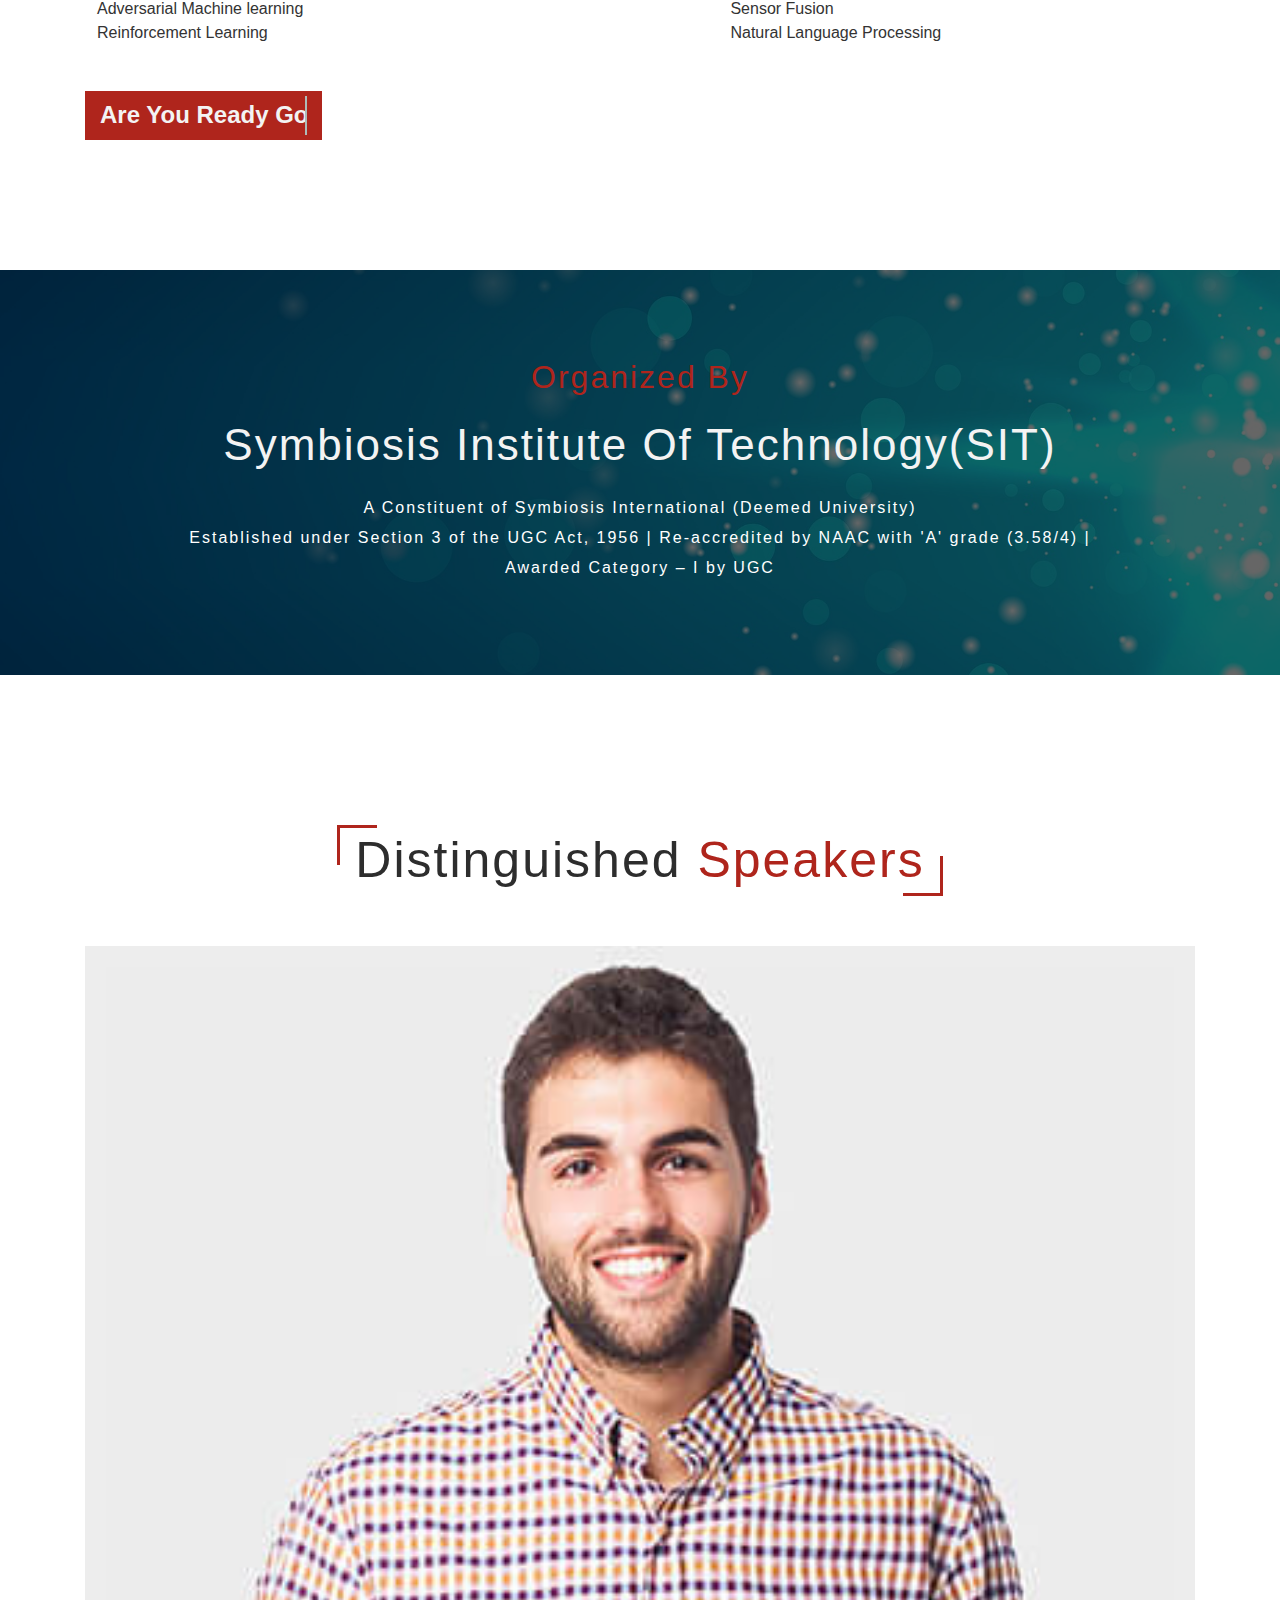
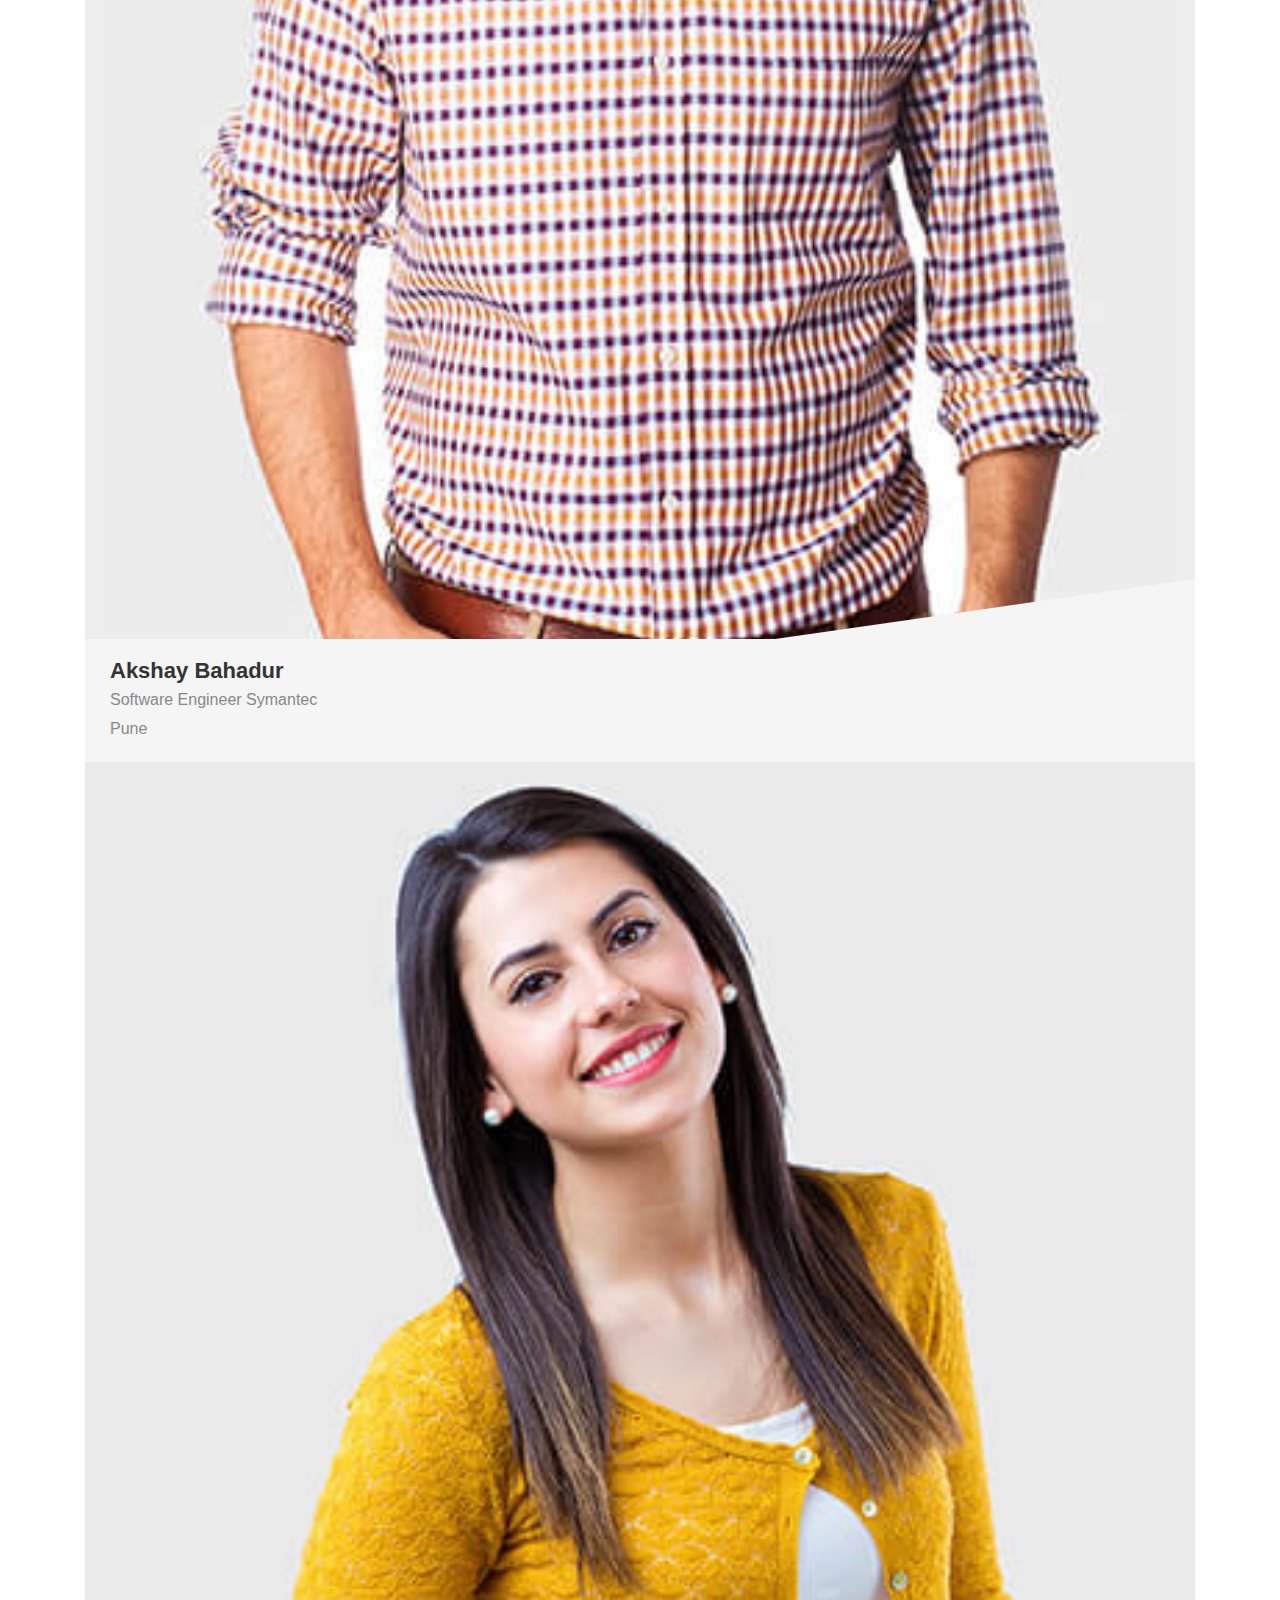
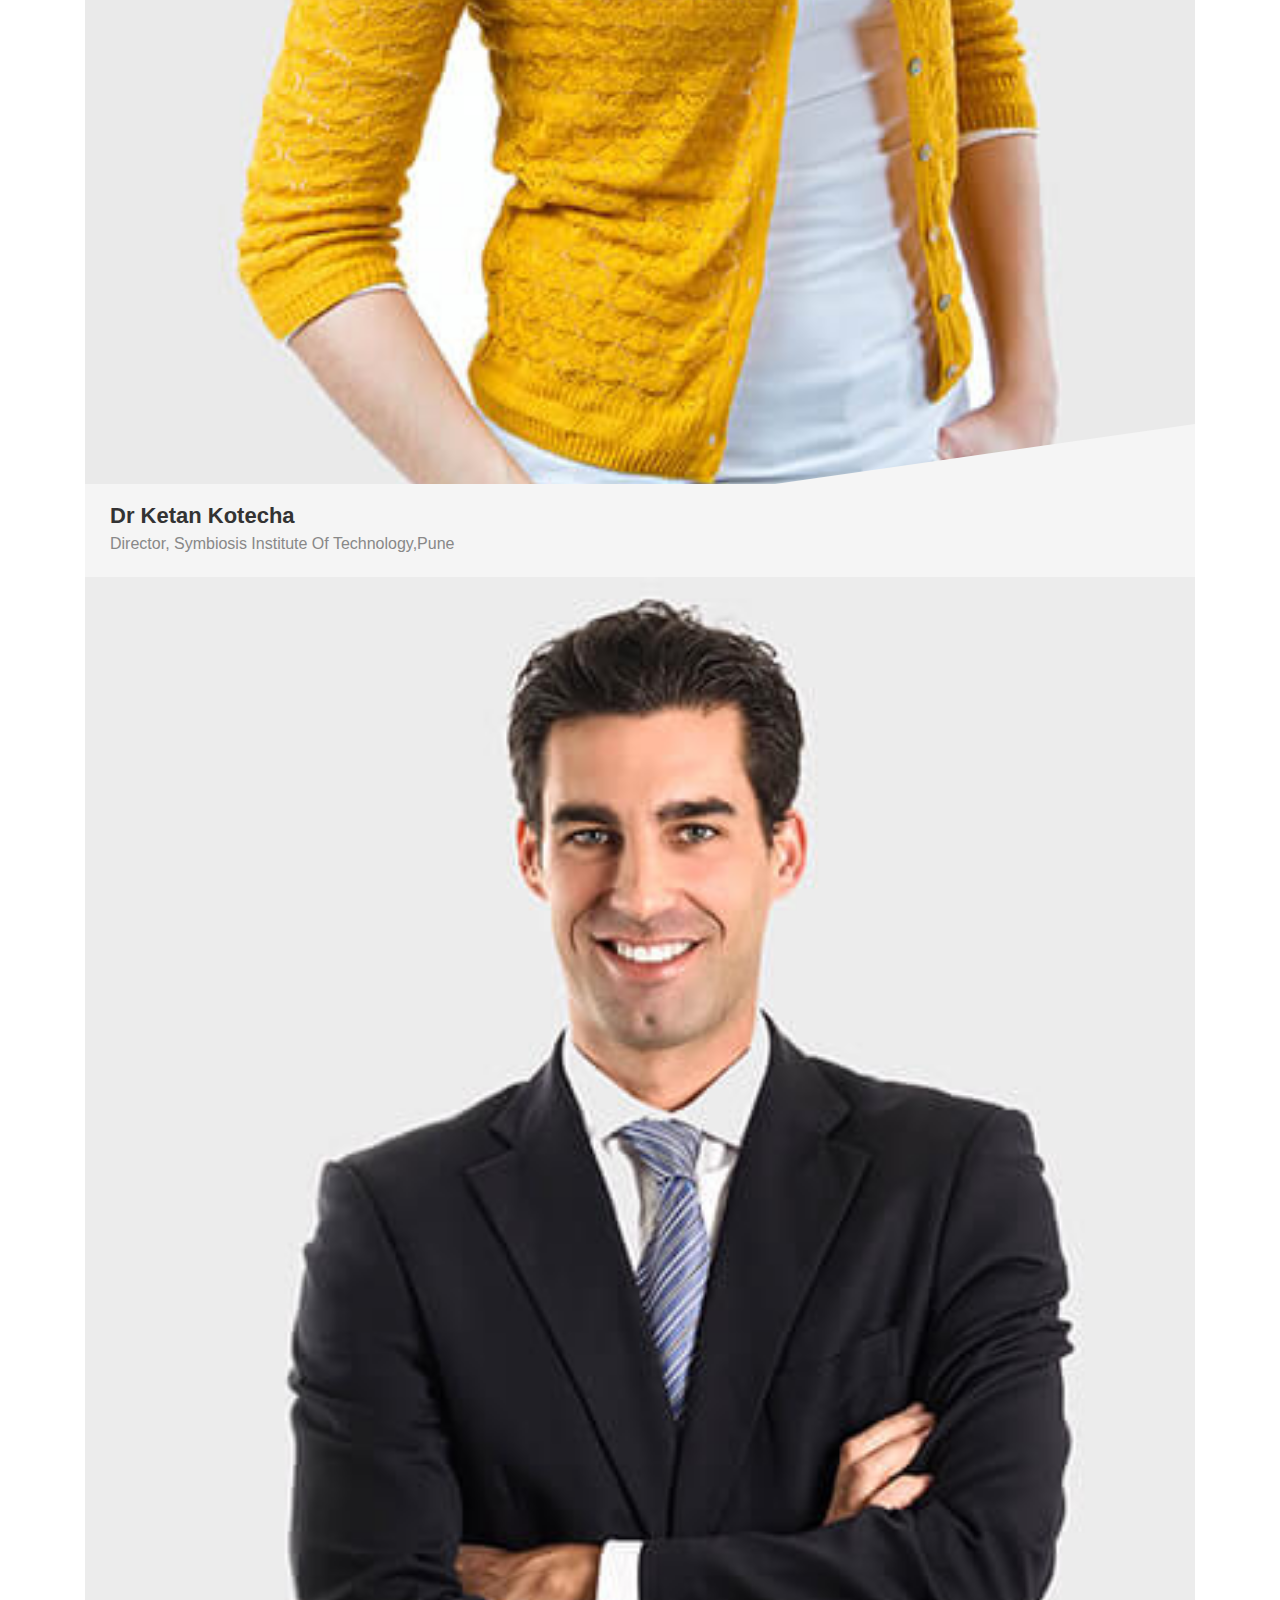
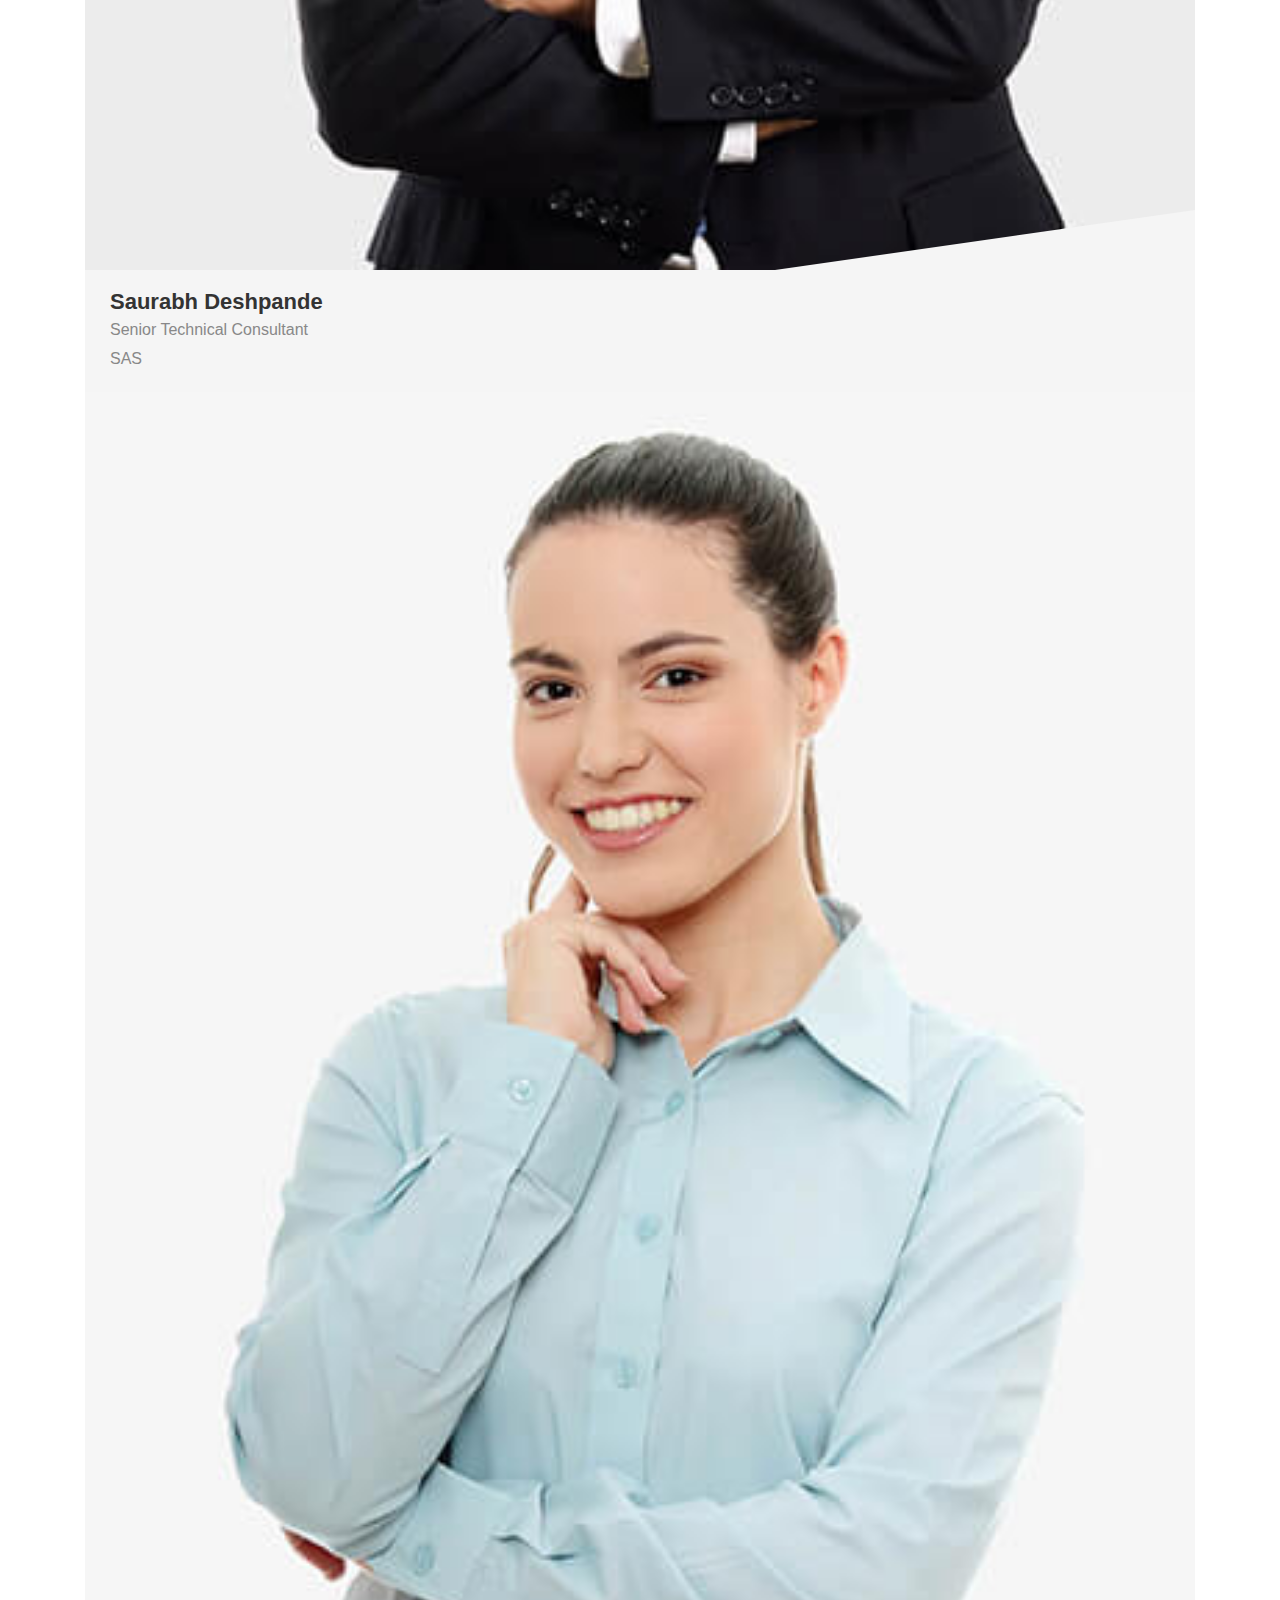
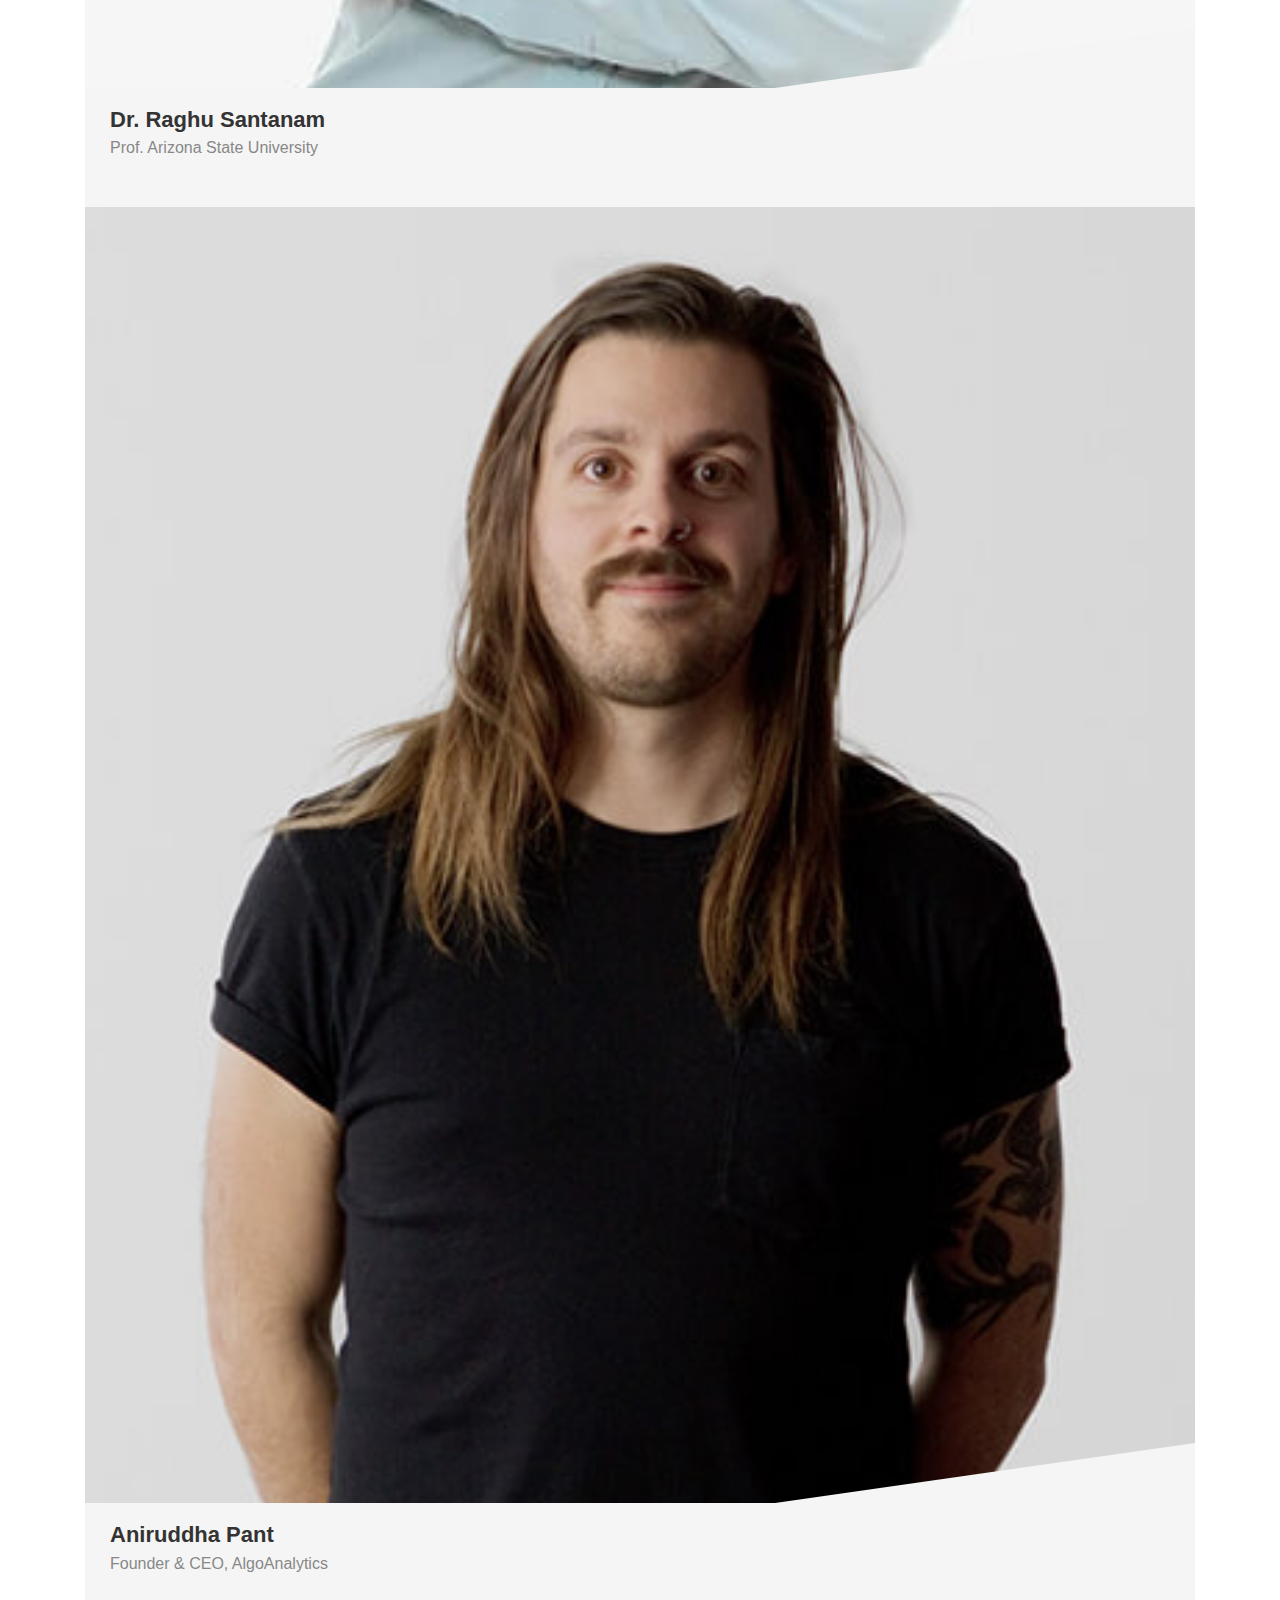
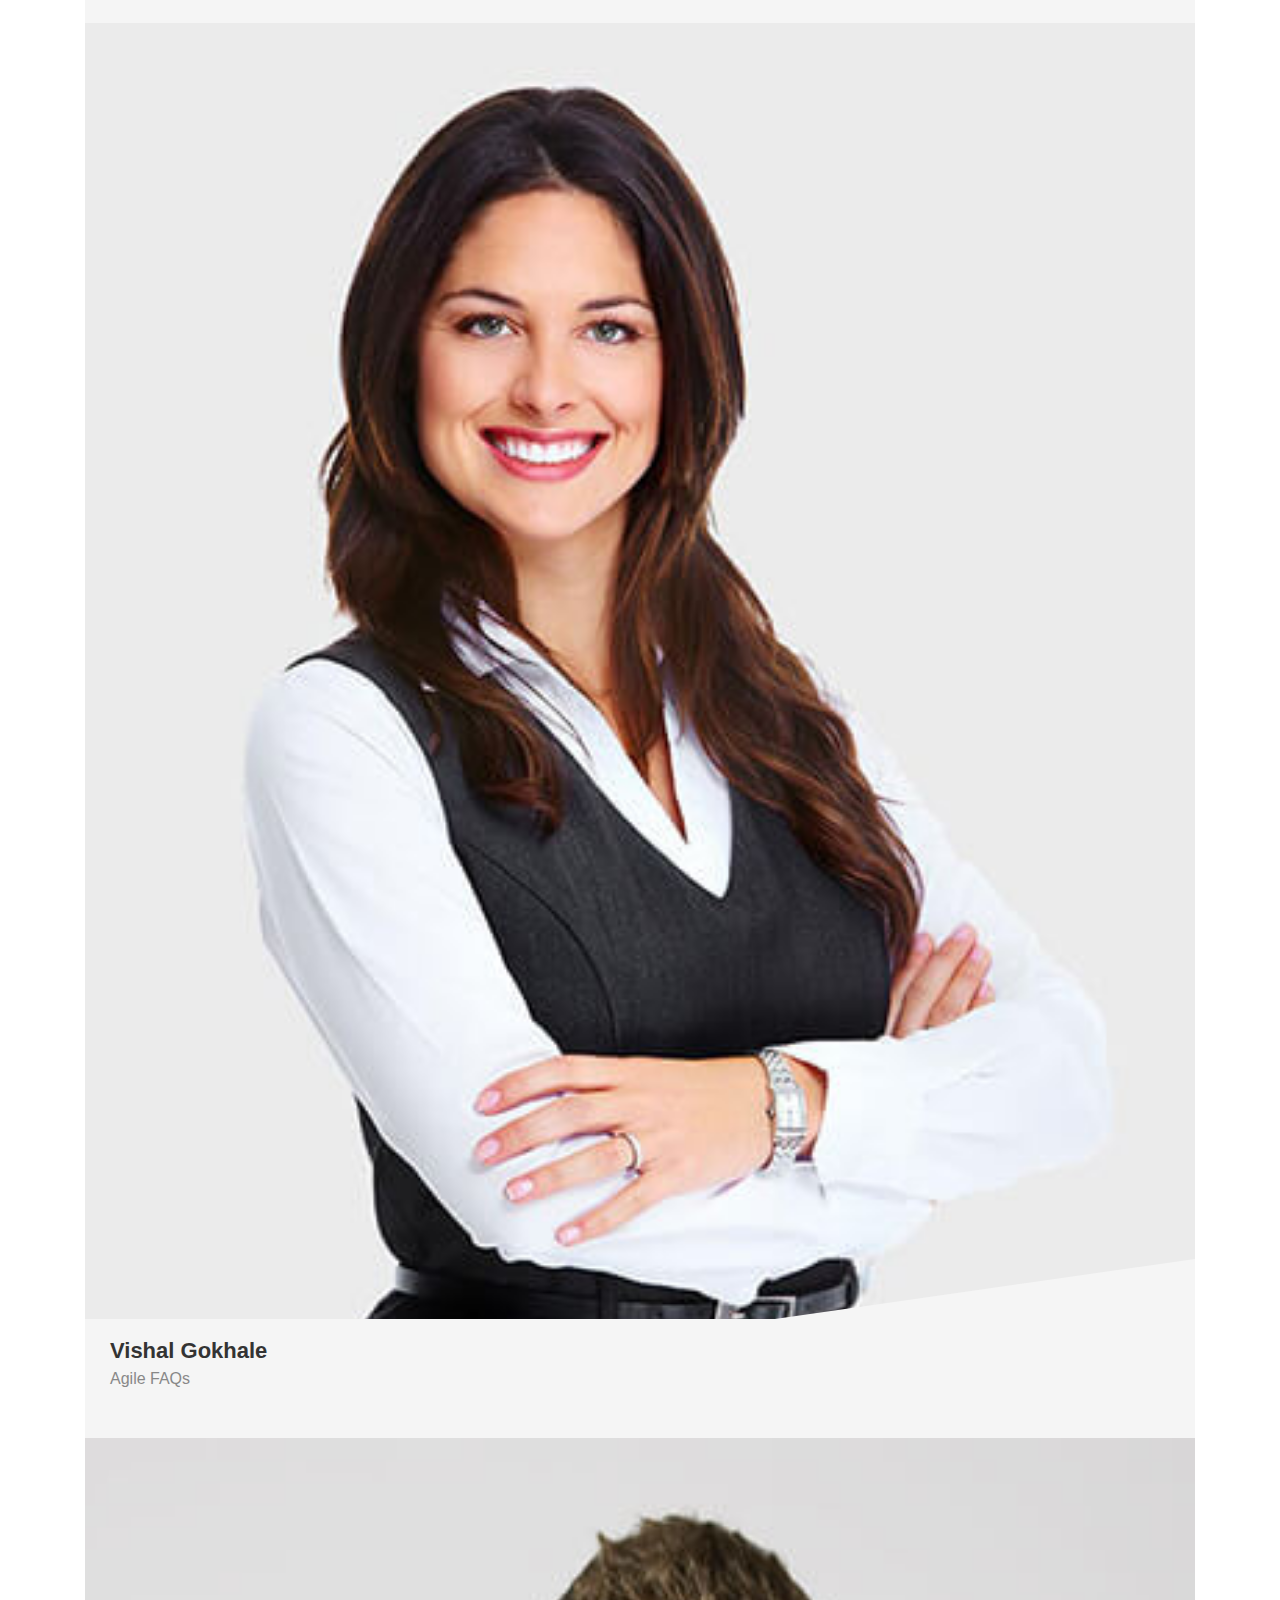
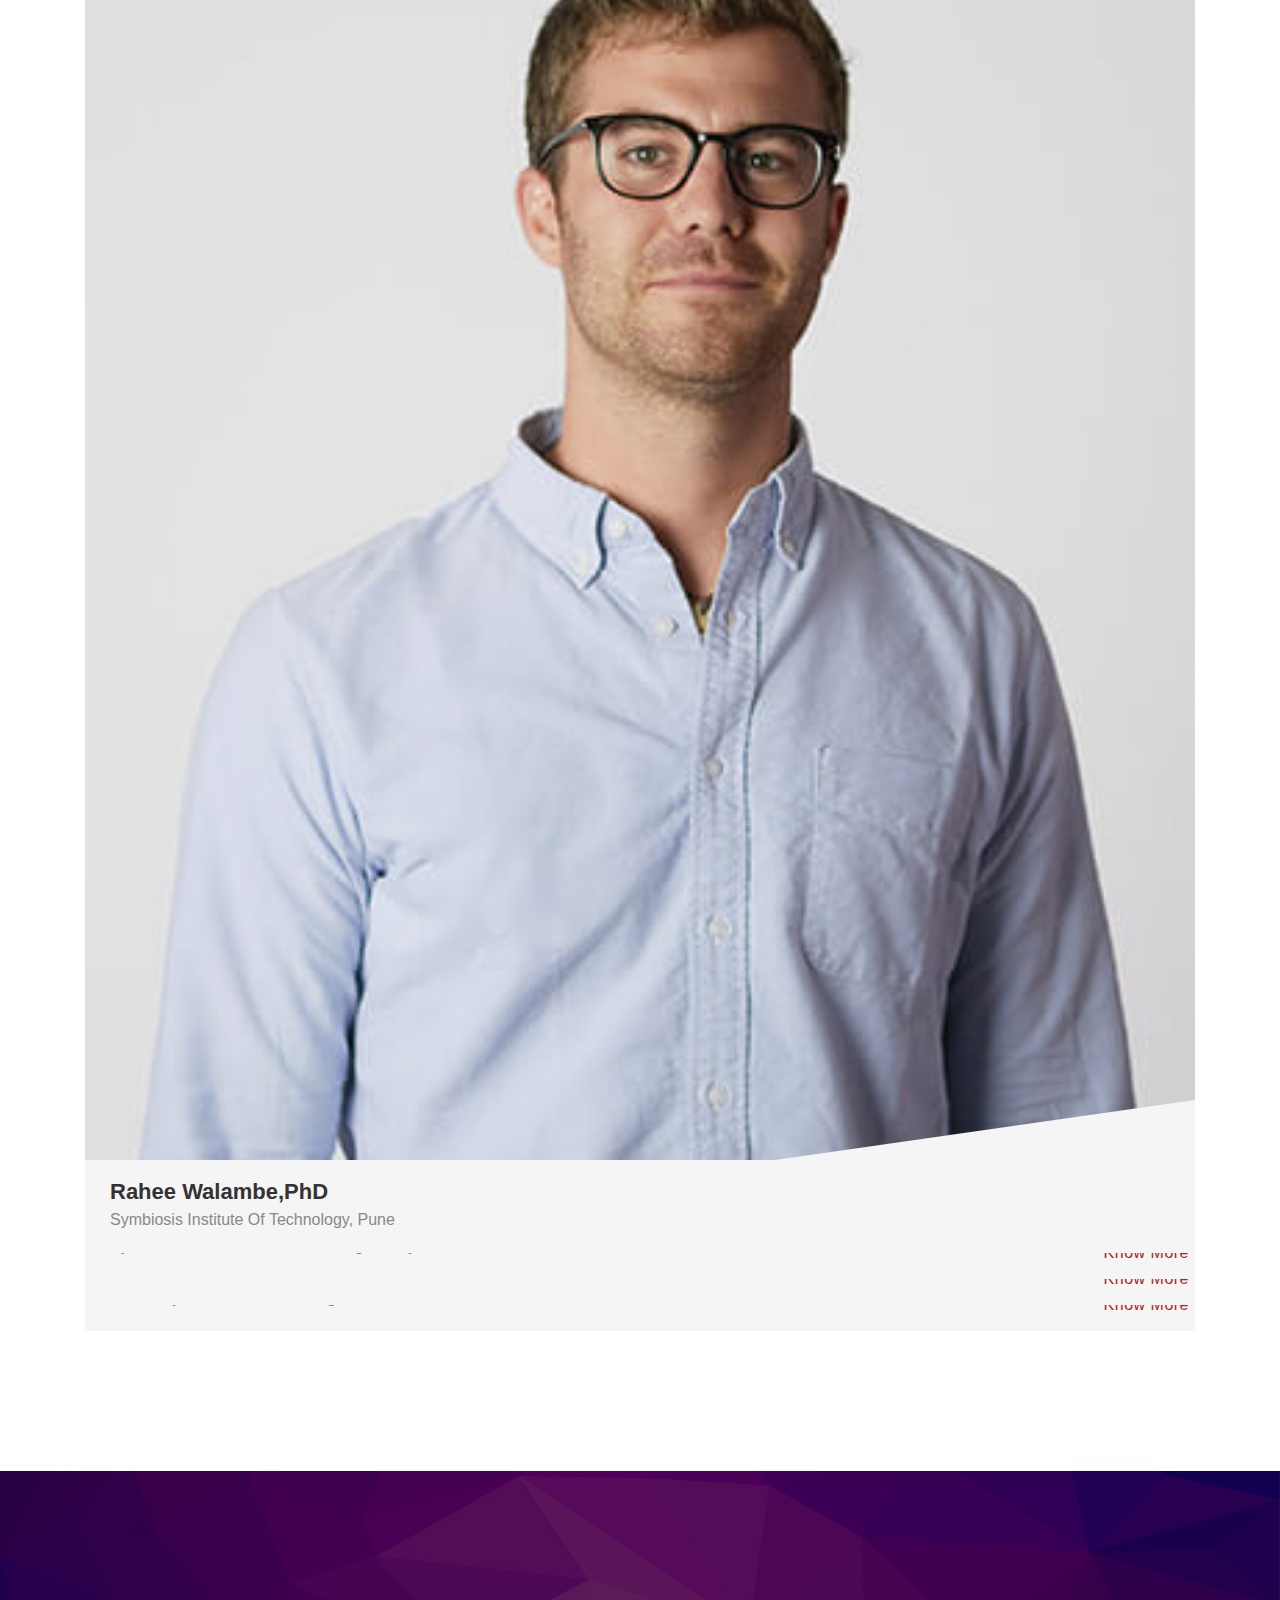
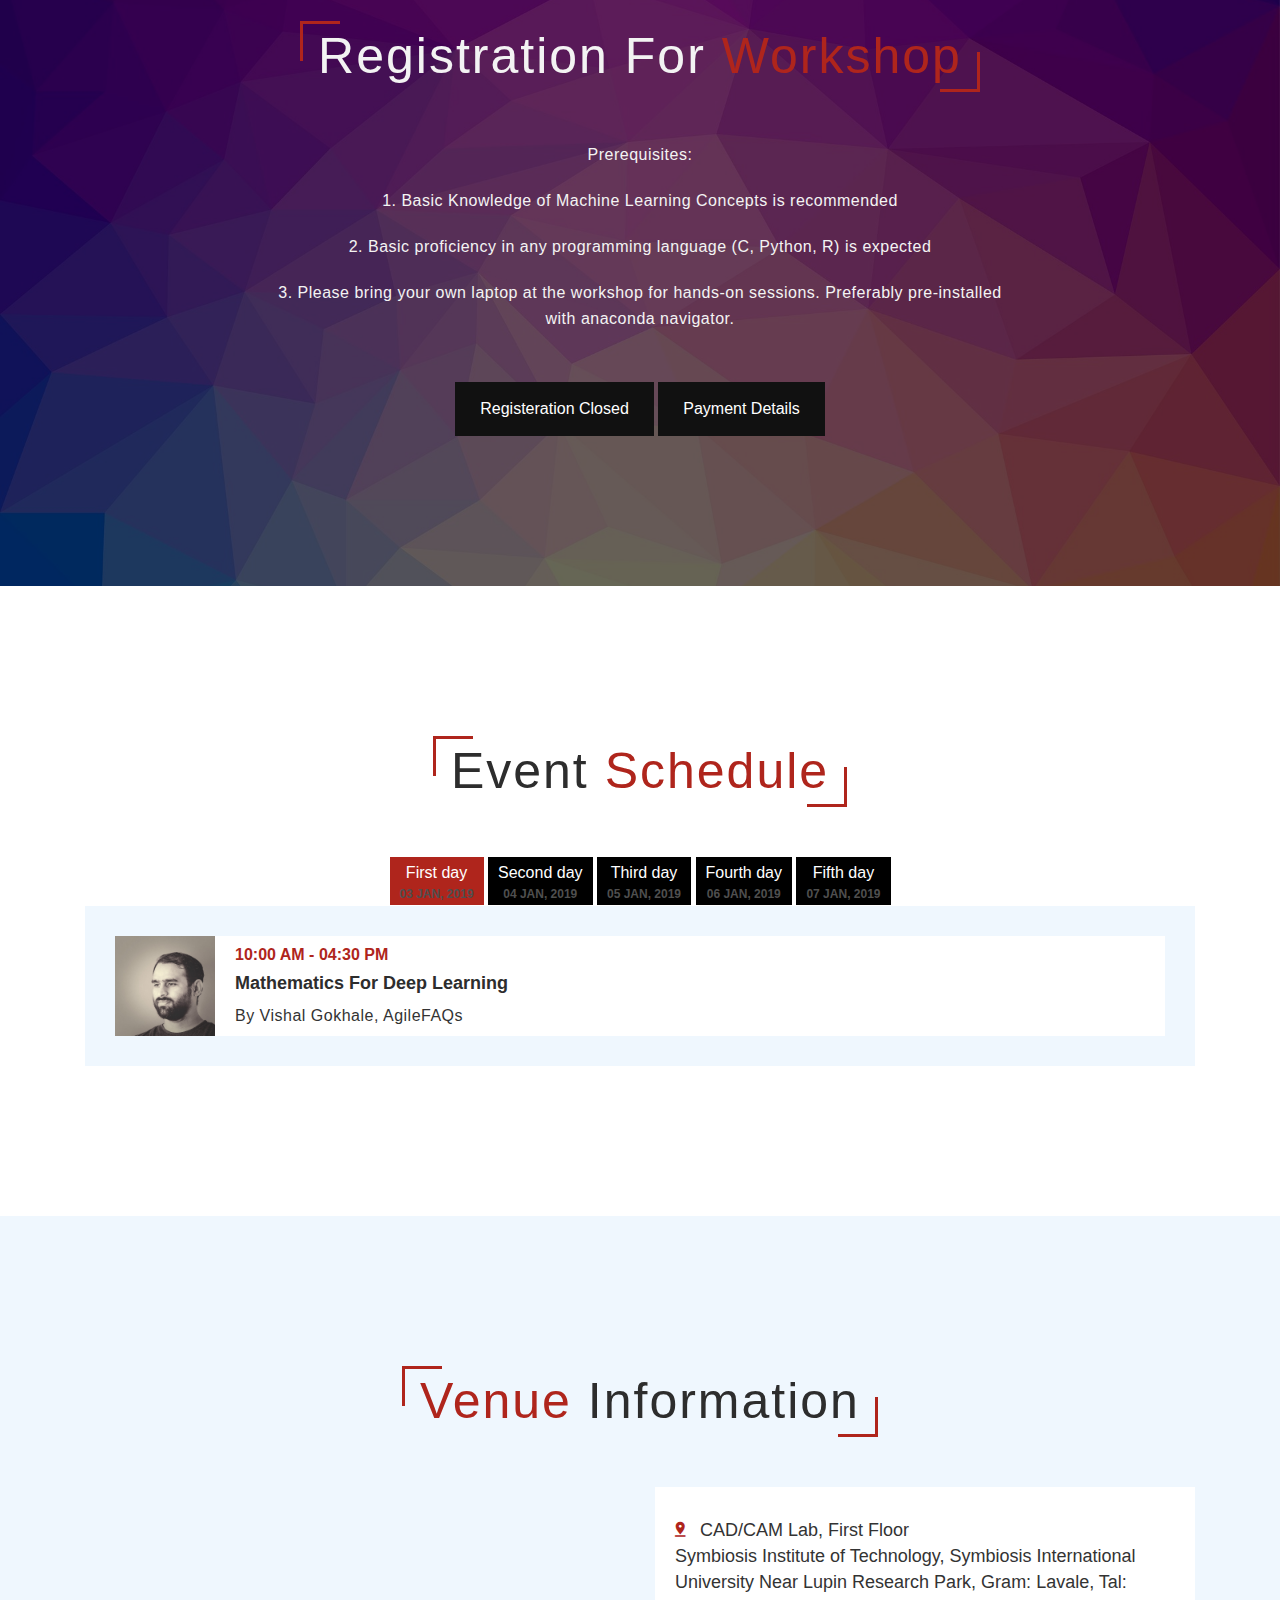
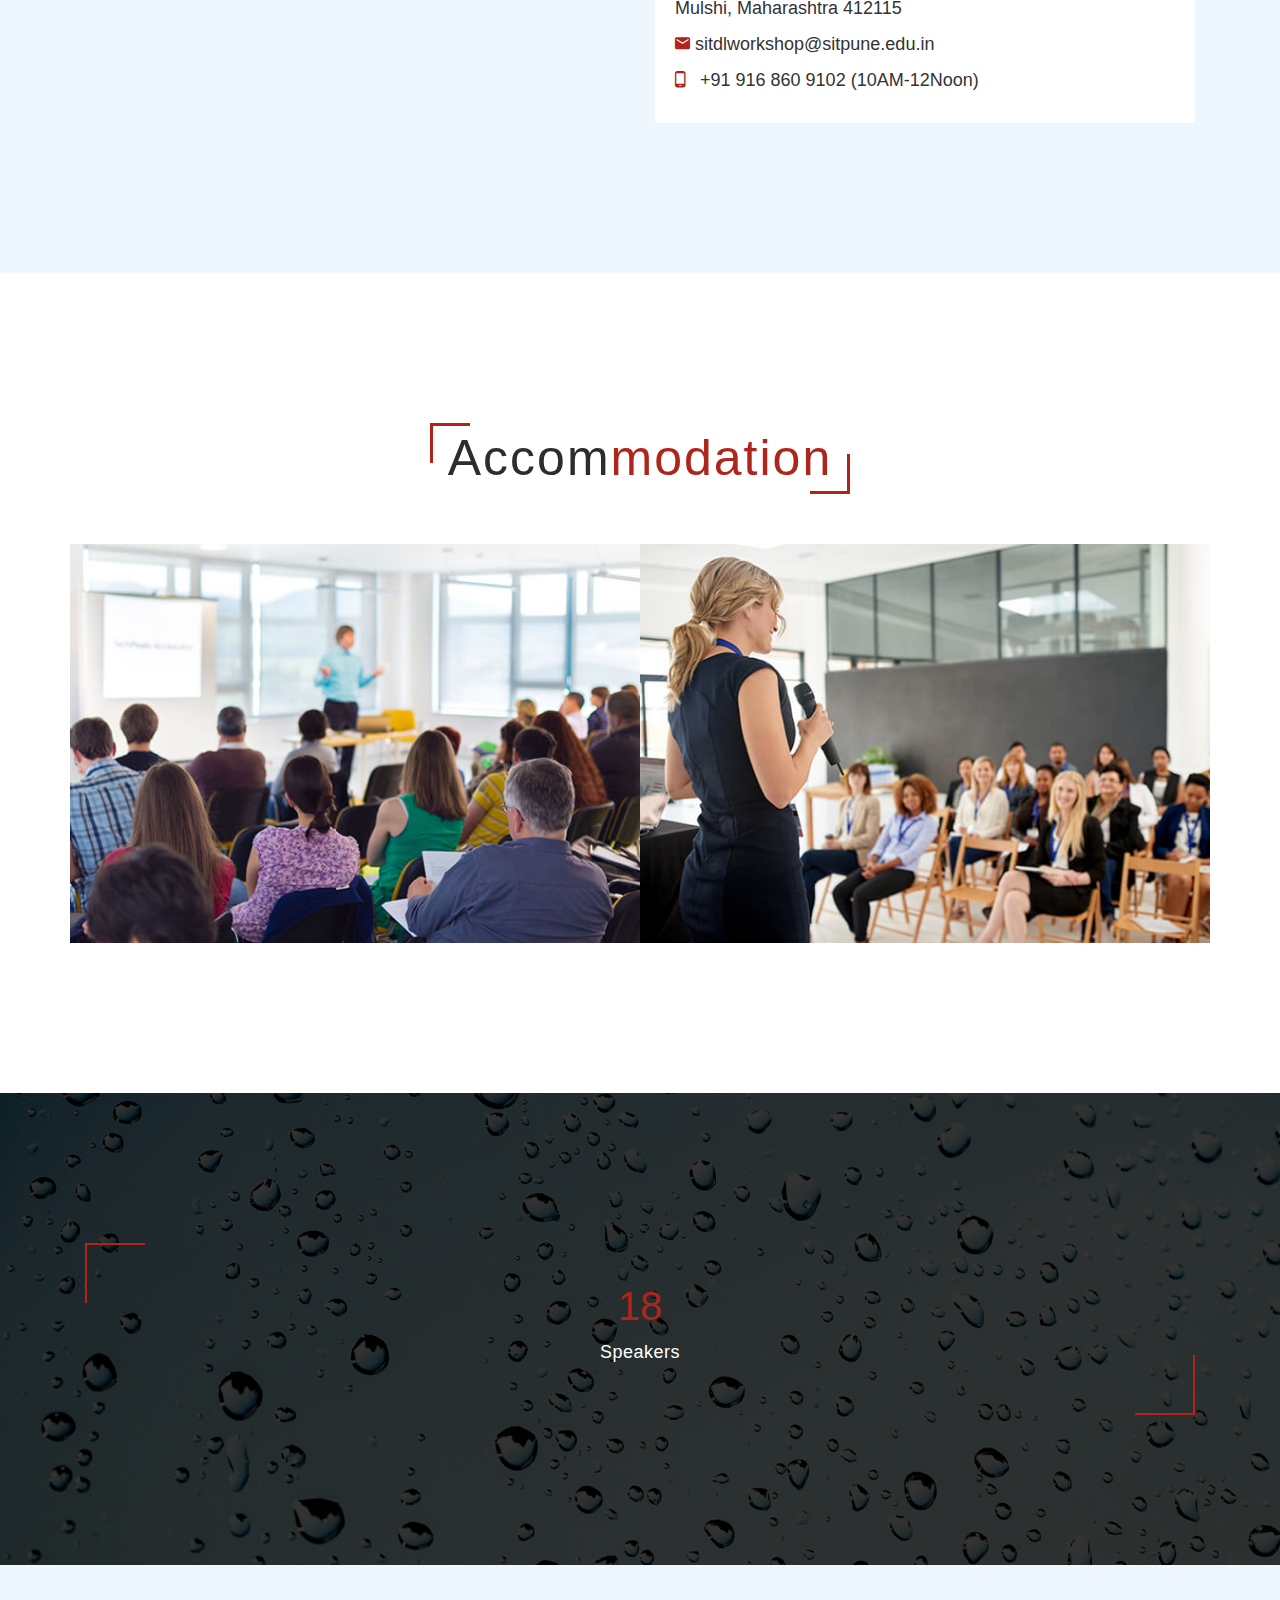
==== commit 2093ad2a: "Update index.html" ====
--- a/index.html
+++ b/index.html
@@ -317,7 +317,16 @@
                             <div class="team-content">
                                 <h3 class="title">Mr. Nitin M</h3>
                                 <span class="post">GE Healthcare</span>
-                                <span></br></span>
+                            </div>
+                        </div>
+                        <div class="our-speaker" data-toggle="modal" data-target="#speaker-description" data-speaker="bilwaj">
+                            <img src="images/speaker/10.jpg" alt="">
+                            <ul class="social">
+                                <p>Know More</p>
+                            </ul>
+                            <div class="team-content">
+                                <h3 class="title">Bilwaj Gaonkar</h3>
+                                <span class="post">University of California Los Angeles</span>
                             </div>
                         </div>
                     </div>
@@ -346,7 +355,7 @@
                         <p>3. Please bring your own laptop at the workshop for hands-on sessions. Preferably pre-installed with anaconda navigator.</p>
                         <div class="row">
                             <div class="col-md-12">
-                                <a href="https://docs.google.com/forms/d/e/1FAIpQLSdyuKW2ZPpiCpItuhpHS4m__z4e8c8zW6QkhushG4bRdtNEoA/viewform" class="btn btn-default btn-style btn-color" target="_blank"<button type="submit">Register here</button></a>
+                                <button type="button" data-toggle="modal" data-target="#" class="btn btn-default btn-style btn-color">Registeration Closed</button>
                                 <button type="button" data-toggle="modal" data-target="#payment-details" class="btn btn-payment btn-default btn-style btn-color">Payment Details</button>
                             </div>
                         </div>
@@ -497,10 +506,10 @@
                                     </div>
                                     <div class="col-lg-6">
                                         <div class="schedule-box">
-                                            <img src="images/schedule/.jpg" alt="">
+                                            <img src="images/schedule/14.jpg" alt="">
                                             <h4>10:45 AM - 11:15 AM</h4>
-                                            <h3></h3>
-                                            <p>By IBM Watson, Speaker</p>
+                                            <h3>Development of Imaging based biomarkers for spinal disorders</h3>
+                                            <p>By Bilwaj Gaonkar, University of California Los Angeles</p>
                                         </div>
                                     </div>
                                     <div class="col-lg-6">
@@ -826,4 +835,15 @@
     <!-- Custom Js -->
     <script src="js/main.js"></script>
 
+    <!-- Global site tag (gtag.js) - Google Analytics -->
+    <script async src="https://www.googletagmanager.com/gtag/js?id=UA-130943612-1"></script>
+    <script>
+        window.dataLayer = window.dataLayer || [];
+        function gtag() { dataLayer.push(arguments); }
+        gtag('js', new Date());
+
+        gtag('config', 'UA-130943612-1');
+    </script>
+
+
 </html>
